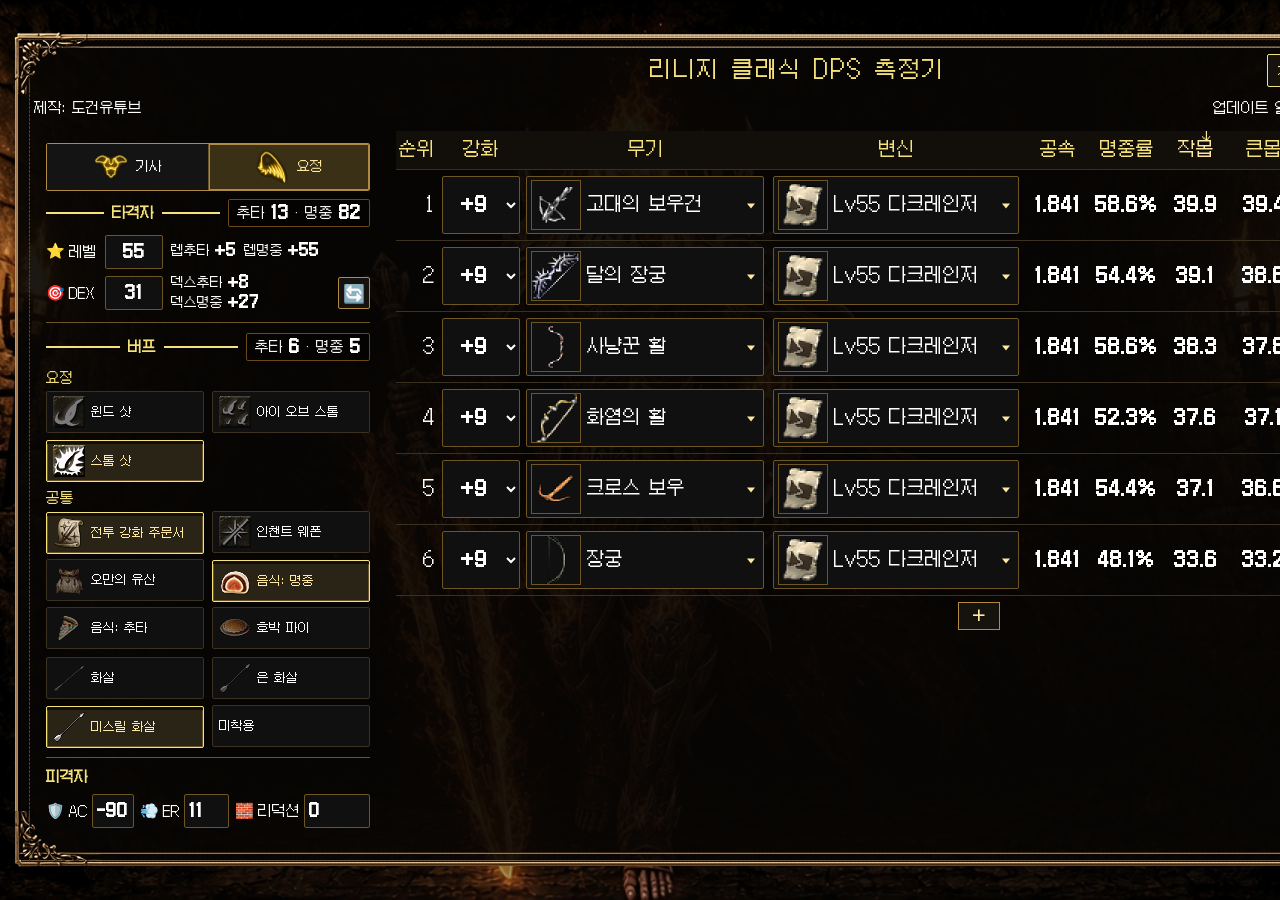
==== index.html @ 87cc8a96 "호박 파이 음식 버프를 추가합니다." ====
<!DOCTYPE html>
<html lang="ko">
<head>
  <meta charset="utf-8">
  <meta name="viewport" content="width=device-width, initial-scale=1">
  <title>리니지 클래식 DPS 측정기</title>
  <style>
/* 글꼴: 갈무리 Galmuri 11 (SIL Open Font License) https://github.com/quiple/galmuri */
@font-face {
  font-family: "LinText";
  src: url("fonts/Galmuri11.woff2") format("woff2");
  font-weight: 400;
  font-style: normal;
  font-display: swap;
}
@font-face {
  font-family: "LinNum";
  src: url("fonts/Galmuri11-Bold.woff2") format("woff2");
  font-weight: 400;
  font-style: normal;
  font-display: swap;
}

:root {
  --bg: #121212;
  --panel: #1b1b1b;
  --panel-2: #242018;
  --line: #b08a3e;
  --line-dim: #6e5524;
  --text: #ffffff;
  --muted: #ffffff;
  --gold: #f6e27a;
  --gold-2: #ffe9a0;
  --num: #ffffff;
  --danger: #e07a72;
  --bar: #e2c15a;
  --stone: #1a1a1a;
  color-scheme: dark;
  font-family: "LinText", sans-serif;
}

* { box-sizing: border-box; }
html, body {
  margin: 0;
  min-height: 100%;
  background: #070605 url("classic-bg.jpg") center / cover no-repeat fixed;
  color: var(--text);
  font-family: "LinText", sans-serif;
  font-size: 14px;
  -webkit-font-smoothing: none;
  -moz-osx-font-smoothing: unset;
  text-rendering: optimizeSpeed;
  overflow-x: auto;
}
body { min-width: 1596px; }
.stage {
  min-height: 100vh;
  min-height: 100dvh;
  display: flex;
  flex-direction: column;
  align-items: center;
  width: 100%;
  min-width: 1596px;
  margin: 0 auto;
  padding: 28px 18px;
  box-sizing: border-box;
}
.window {
  position: relative;
  width: 1560px;
  min-width: 1560px;
  max-width: 1560px;
  flex: none;
  margin: auto;
  background: rgba(8, 6, 4, 0.92);
  border: 0;
  box-shadow: 0 22px 50px rgba(0, 0, 0, 0.55);
}
.frame-edge {
  position: absolute;
  pointer-events: none;
  z-index: 5;
}
.frame-edge.top {
  left: 0;
  right: 0;
  top: -6px;
  height: 16px;
  background: url("[data-uri]") repeat-x left top;
}
.frame-edge.bottom {
  left: 0;
  right: 0;
  bottom: -6px;
  height: 18px;
  background: url("[data-uri]") repeat-x left bottom;
}
.frame-edge.left {
  top: 0;
  bottom: 0;
  left: -6px;
  width: 20px;
  background: url("[data-uri]") repeat-y left top;
}
.frame-edge.right {
  top: 0;
  bottom: 0;
  right: -6px;
  width: 20px;
  background: url("[data-uri]") repeat-y right top;
}
.frame-corner {
  position: absolute;
  pointer-events: none;
  z-index: 6;
  image-rendering: auto;
}
.frame-corner.tl { top: -6px; left: -6px; }
.frame-corner.tr { top: -6px; right: -6px; }
.frame-corner.bl { bottom: -6px; left: -6px; }
.frame-corner.br { bottom: -6px; right: -6px; }
button, input, select {
  font-family: "LinText", sans-serif;
  color: var(--text);
  -webkit-font-smoothing: none;
}
button { cursor: pointer; }
.num, input, .dps-num, .chip b, .bar-val, td.num, select.enchant {
  font-family: "LinNum", sans-serif;
  color: var(--num);
}

header.top {
  display: grid;
  grid-template-columns: 1fr auto 1fr;
  align-items: center;
  gap: 8px 16px;
  padding: 16px 16px 6px;
}
header.top h1 { grid-column: 2; grid-row: 1; margin: 0; font-size: 22px; font-weight: 400; letter-spacing: 0.08em; color: var(--gold); text-align: center; }
.brand { display: contents; }
.credit-row { grid-column: 1 / -1; grid-row: 2; display: flex; justify-content: space-between; align-items: baseline; gap: 16px; flex-wrap: wrap; margin-top: 4px; }
header.top p { margin: 0; color: var(--text); font-size: 14px; }
header.top a.channel { color: inherit; text-decoration: none; }
header.top a.channel:hover { color: var(--gold-2); text-decoration: underline; }
.top-actions { grid-column: 3; grid-row: 1; justify-self: end; display: flex; gap: 8px; flex-wrap: wrap; }

.layout {
  display: grid;
  grid-template-columns: minmax(280px, 348px) minmax(0, 1fr);
  gap: 14px;
  padding: 8px 16px 24px;
  align-items: start;
  width: 100%;
}
main { min-width: 0; }

.panel, .table-wrap {
  background: transparent;
  border: 0;
  border-radius: 0;
  box-shadow: none;
}
.summary {
  background: rgba(0, 0, 0, 0.35);
  border: 1px solid #6a4a16;
  border-radius: 2px;
  box-shadow: none;
  color: #f4f4f4;
}
.panel { padding: 12px 12px 10px; }
.panel.left { position: sticky; top: 12px; max-height: calc(100vh - 24px); overflow: auto; }
.panel.left h2, .right-head h2 { margin: 0 0 8px; font-size: 14px; letter-spacing: 0; color: var(--gold); }
.block-head { display: flex; align-items: center; justify-content: space-between; gap: 8px; margin-bottom: 8px; }
.panel.left .block-head h2 {
  margin: 0;
  flex: 1;
  display: flex;
  align-items: center;
  gap: 8px;
  min-width: 0;
}
.panel.left .block-head h2::before,
.panel.left .block-head h2::after {
  content: "";
  flex: 1;
  height: 2px;
  background: var(--gold);
}
.block-head .summary { margin: 0; padding: 4px 8px; white-space: nowrap; }
.block + .block { margin-top: 10px; padding-top: 10px; border-top: 1px solid var(--line-dim); }

.tabs { display: grid; grid-template-columns: 1fr 1fr; margin-bottom: 8px; border: 1px solid var(--line); border-radius: 2px; overflow: hidden; }
.tabs button { display: flex; align-items: center; justify-content: center; gap: 8px; border: 0; border-radius: 0; background: #141414; padding: 6px 0; color: var(--muted); }
.crest { width: 34px; height: 34px; object-fit: contain; image-rendering: auto; flex: none; pointer-events: none; }
.tabs button + button { border-left: 1px solid var(--line-dim); }
.tabs button.on { background: #3a3016; color: var(--gold-2); box-shadow: inset 0 0 0 1px var(--line); }

.seg { display: flex; gap: 6px; margin-bottom: 10px; }
.seg button, .ghost, .add {
  border: 1px solid var(--line);
  background: #16130e;
  border-radius: 2px;
  padding: 7px 10px;
  color: var(--text);
}
.seg button.on { background: #3a3016; border-color: var(--line); color: var(--gold-2); }
.ghost.small, .add { font-size: 14px; padding: 6px 8px; }
.ghost:hover, .add:hover, .seg button:hover, .tabs button:hover { border-color: var(--gold-2); color: var(--gold-2); }

.grid2 { display: grid; grid-template-columns: minmax(0, 1fr) minmax(0, 1fr); gap: 6px; }
.grid2 > * { min-width: 0; }
.vic-row { display: grid; grid-template-columns: minmax(0, 0.85fr) minmax(0, 0.85fr) minmax(0, 1.3fr); gap: 6px; }
.vic-row > * { min-width: 0; }
.vic-row label.field.inline { gap: 4px; margin-bottom: 0; }
label.field { display: flex; flex-direction: column; gap: 3px; font-size: 14px; color: var(--text); margin-bottom: 6px; }
label.field.inline { flex-direction: row; align-items: center; gap: 6px; margin-bottom: 4px; min-width: 0; }
label.field.inline .field-name, .stat-col .field-name { display: inline-flex; align-items: center; gap: 4px; white-space: nowrap; flex: none; }
label.field.inline input { width: 0; flex: 1; min-width: 0; }
label.field.inline input::placeholder { color: #b7a98a; font-size: 12px; opacity: 1; }
.emo { font-family: "Segoe UI Emoji", "Apple Color Emoji", "Noto Color Emoji", sans-serif; font-size: 15px; line-height: 1; }
.stat-col { display: grid; grid-template-columns: auto minmax(0, 1fr); column-gap: 6px; row-gap: 3px; align-items: center; margin-bottom: 6px; }
.stat-col .substat { grid-column: 2; margin: 0; }
.atk-grid {
  display: grid;
  grid-template-columns: auto auto minmax(0, 1fr);
  column-gap: 8px;
  row-gap: 6px;
  align-items: center;
  margin-bottom: 6px;
}
.atk-grid .field-name { display: inline-flex; align-items: center; gap: 4px; white-space: nowrap; }
.atk-grid .atk-extra { display: none; }
.atk-bonus { display: flex; flex-wrap: wrap; gap: 4px 8px; margin: 0; font-size: 13px; line-height: 1.3; color: var(--text); }
.atk-bonus .num { font-size: 15px; line-height: 1; }
label.field input, .stat-col input, .atk-grid input, select.bare, select.cell {
  background: #101010;
  border: 1px solid var(--line-dim);
  border-radius: 2px;
  padding: 5px 8px;
  width: 100%;
}
label.field input, .stat-col input, .atk-grid input { font-size: 16px; line-height: 1; }
.stat-side { display: flex; align-items: center; justify-content: space-between; gap: 8px; min-width: 0; }
.stat-side .atk-bonus { flex: 1; min-width: 0; }
.stat-toggle {
  width: 32px;
  height: 32px;
  flex: none;
  padding: 0;
  border: 1px solid var(--line);
  background: #16130e;
  border-radius: 2px;
  color: var(--text);
  font-size: 18px;
  line-height: 1;
  cursor: pointer;
}
.stat-toggle:hover { border-color: var(--gold-2); }
body.elf-str #arrows { display: none; }
.atk-grid input {
  width: 58px;
  min-width: 0;
  padding: 5px 4px;
  text-align: center;
  -moz-appearance: textfield;
  appearance: textfield;
}
.atk-grid input::-webkit-outer-spin-button,
.atk-grid input::-webkit-inner-spin-button { -webkit-appearance: none; margin: 0; }
.atk-grid input::placeholder { color: #b7a98a; font-size: 12px; opacity: 1; }
.vic-row label.field input { padding: 5px 4px; -moz-appearance: textfield; appearance: textfield; }
.vic-row label.field input::-webkit-outer-spin-button,
.vic-row label.field input::-webkit-inner-spin-button { -webkit-appearance: none; margin: 0; }
.hint { color: var(--muted); font-size: 14px; margin: -2px 0 6px; }
.substat { margin: -4px 0 8px; font-size: 14px; color: var(--text); }
.substat .num, .summary .num { font-size: 16px; line-height: 1; }
.field-title { line-height: 1.45; }
.field-note { color: var(--muted); }

.mat-list { max-height: 280px; overflow: auto; display: flex; flex-direction: column; gap: 8px; }
.mat-type h3 { margin: 0 0 4px; font-size: 14px; color: var(--gold); font-weight: 400; }
.mat-row { display: grid; grid-template-columns: 1fr 108px; gap: 6px; align-items: center; margin-bottom: 4px; font-size: 14px; }
.mat-row select { background: #101010; border: 1px solid var(--line-dim); color: var(--text); padding: 4px 6px; }
.group { margin-top: 8px; }
#arrows { margin-top: 8px; }
.group h3, #arrows h3 { margin: 0 0 4px; font-size: 14px; color: var(--gold); font-weight: 400; }
.checks, .arrows, .buff-mix { display: grid; grid-template-columns: 1fr 1fr; gap: 6px 8px; align-items: center; }
.skill-btn {
  display: flex;
  align-items: center;
  gap: 6px;
  min-height: 42px;
  padding: 4px 6px;
  border: 1px solid #3a3120;
  border-radius: 2px;
  background: #101010;
  color: #fff;
  text-align: left;
}
.skill-btn svg, .skill-btn img { width: 32px; height: 32px; flex: none; image-rendering: pixelated; opacity: 0.45; }
.skill-btn .skill-name { display: flex; flex-direction: column; justify-content: center; min-width: 0; font-size: 12px; line-height: 1.25; }
.skill-btn .skill-name span { font-size: 12px; line-height: 1.25; white-space: nowrap; }
.skill-btn.on {
  border-color: var(--gold);
  color: var(--gold-2);
  background: #2a2416;
  box-shadow: inset 0 3px 0 #120e08, inset 0 0 0 1px #6e5524;
  transform: translateY(1px);
}
.skill-btn.on svg, .skill-btn.on img { opacity: 1; }
.checks label, .arrows label { display: flex; gap: 5px; align-items: center; font-size: 14px; min-width: 0; color: var(--text); }
input[type="checkbox"], input[type="radio"] { accent-color: #e2c15a; }
.summary {
  margin-top: 8px;
  padding: 6px 8px;
  color: #f4f4f4;
  font-size: 14px;
}
body.class-knight .elf-only { display: none; }
body.class-elf .knight-only { display: none; }

.right-head { display: flex; justify-content: space-between; gap: 12px; align-items: center; margin-bottom: 10px; }
.right-head h2 { margin: 0; }
.right-head p { margin: 2px 0 0; color: var(--muted); font-size: 14px; }

.hero {
  display: flex;
  flex-direction: column;
  gap: 10px;
  padding: 0;
  margin: 0;
  background: none;
  border: 0;
  box-shadow: none;
}
.hero-top { display: flex; justify-content: space-between; align-items: flex-end; gap: 12px; flex-wrap: wrap; }
.hero-id { display: flex; gap: 10px; align-items: center; min-width: 0; }
.weapon-art { width: 64px; height: 64px; object-fit: none; image-rendering: auto; flex: none; background: #101010; border: 1px solid var(--line-dim); box-sizing: content-box; }
.kicker { color: var(--text); font-size: 14px; letter-spacing: 0; }
.hero h3 { margin: 4px 0; font-size: 26px; font-weight: 400; color: var(--gold); }
.hero h3 .num { font-size: 26px; }
.hero .meta { color: var(--muted); font-size: 14px; margin-bottom: 8px; }
.lines { margin: 0; padding-left: 16px; color: var(--text); font-size: 14px; line-height: 1.7; }
.lines .num { font-size: 14px; }
.dps-block { text-align: right; }
.dps-label { color: var(--muted); font-size: 14px; }
.dps-num { font-size: 32px; line-height: 1; font-weight: 400; color: var(--num); }
.dps-unit { font-family: "LinText", sans-serif; font-size: 14px; color: var(--text); margin-left: 4px; }
.chips { display: grid; grid-template-columns: repeat(4, minmax(0, 1fr)); gap: 6px; }
.chip { background: rgba(0, 0, 0, 0.35); border: 1px solid var(--line-dim); border-radius: 2px; padding: 6px 8px; text-align: left; }
.chip b { display: block; font-size: 16px; font-weight: 400; line-height: 1.1; }
.chip span { color: var(--text); font-size: 14px; }
.warn { color: var(--danger); }

.bar-row { display: grid; grid-template-columns: 92px 1fr 56px; gap: 8px; align-items: center; font-size: 14px; color: var(--text); }
.bar-name { overflow: hidden; text-overflow: ellipsis; white-space: nowrap; }
.bar-name .num { font-size: 14px; }
.bar-track { height: 10px; background: #101010; border: 1px solid var(--line-dim); border-radius: 0; overflow: hidden; }
.bar-fill { height: 100%; background: linear-gradient(90deg, #8a6a2e, var(--bar)); }
.bar-val { text-align: right; font-size: 14px; }
.compare-tabs { display: flex; flex-wrap: wrap; gap: 8px; margin: 0 0 10px; }
.compare-tabs button.small { font-size: 16px; padding: 8px 14px; }
.compare-tabs .on { background: #3a3016; color: var(--gold-2); }
.compare-note { margin: 0 0 14px; color: var(--text); font-size: 15px; }
.cmp-list { display: flex; flex-direction: column; gap: 4px; }
.cmp-line, .cmp-head {
  display: grid;
  grid-template-columns: 42px 72px minmax(150px, 240px) 1fr auto;
  gap: 14px;
  align-items: center;
}
.cmp-line { min-height: 78px; margin-bottom: 6px; }
.cmp-weapon { margin: 0 0 18px; padding-bottom: 8px; border-bottom: 1px solid #3a3120; }
.cmp-thumb {
  width: 64px;
  height: 64px;
  box-sizing: content-box;
  object-fit: none;
  image-rendering: auto;
  background: #101010;
  border: 1px solid var(--line);
}
span.cmp-thumb { display: block; }
.cmp-rank { font-size: 26px; color: var(--gold-2); text-align: center; }
.cmp-label { font-size: 20px; color: var(--text); overflow: hidden; text-overflow: ellipsis; white-space: nowrap; }
.cmp-label .num { font-size: 20px; }
.cmp-line .bar-track { height: 26px; }
.cmp-score { font-size: 26px; text-align: right; min-width: 72px; }
.cmp-total { font-size: 16px; white-space: nowrap; }
.cmp-total b { font-size: 24px; font-weight: 400; color: var(--gold-2); }
.cmp-bars { display: flex; flex-direction: column; gap: 8px; padding: 8px 0 0 128px; }
.cmp-bars .bar-row { grid-template-columns: 108px 1fr 64px; font-size: 16px; }
.cmp-bars .bar-name .num, .cmp-bars .bar-val { font-size: 16px; }
.cmp-bars .bar-track { height: 18px; }
.modal-card.wide { width: min(1100px, 100%); }

.modal[hidden] { display: none; }
.modal { position: fixed; inset: 0; z-index: 30; display: grid; place-items: center; padding: 24px; }
.modal-back { position: absolute; inset: 0; background: rgba(0, 0, 0, 0.66); }
.modal-card {
  position: relative;
  width: min(880px, 100%);
  max-height: min(820px, calc(100vh - 48px));
  overflow: auto;
  padding: 14px 16px 16px;
  background: rgba(8, 6, 4, 0.96);
  border: 2px solid #e6c36a;
  border-radius: 0;
  box-shadow:
    0 0 0 1px #2a1c0c,
    0 0 0 6px #120e0a,
    0 0 0 7px #8a6a32,
    0 22px 50px rgba(0, 0, 0, 0.55);
}
.modal-tools { display: flex; justify-content: space-between; align-items: center; gap: 12px; margin-bottom: 10px; }
.modal-tools h2 { margin: 0; font-size: 14px; font-weight: 400; color: var(--gold); }
.modal-x { border: 0; background: transparent; color: var(--text); font-size: 22px; line-height: 1; padding: 0 4px; }
.modal-x:hover { color: var(--gold-2); }
body.modal-open { overflow: hidden; }

.table-wrap { overflow: auto; max-height: calc(100vh - 110px); width: 100%; max-width: 100%; }
table { width: 100%; border-collapse: collapse; font-size: 18px; }
th, td { padding: 6px 3px; border-bottom: 1px solid #3a3120; white-space: nowrap; text-align: right; }
th { position: sticky; top: 0; background: #120e0a; color: var(--gold); font-weight: 400; z-index: 1; }
th button { background: none; border: 0; color: inherit; padding: 0; font-size: 18px; }
th button[data-sort] { position: relative; }
th button.on { color: var(--gold-2); }
th button.on::after {
  content: "↓";
  position: absolute;
  right: 0;
  top: -9px;
  font-size: 14px;
  line-height: 1;
  color: var(--gold-2);
}
th button.on[data-dir="asc"]::after { content: "↑"; }
#sortClearHead { text-align: left; padding-left: 2px; }
th button.sort-clear {
  border: 1px solid var(--line);
  background: #16130e;
  color: var(--text);
  padding: 1px 6px;
  font-size: 16px;
}
th button.sort-clear:hover { border-color: var(--gold-2); color: var(--gold-2); }
.no-enchant { color: var(--muted); }
.add-row td { text-align: center; border-bottom: 0; }
.add-plus {
  width: 42px;
  height: 28px;
  border: 1px solid var(--line);
  background: #16130e;
  color: var(--gold-2);
  font-size: 20px;
  line-height: 1;
  padding: 0;
}
.add-plus:hover { border-color: var(--gold-2); color: var(--gold-2); }
td.left, th.left { text-align: center; }
td.num, .stat-grid .num { font-size: 18px; }
.stat-grid {
  display: grid;
  grid-template-columns: repeat(6, minmax(0, 1fr));
  align-items: center;
  justify-items: center;
  width: 100%;
}
th.stat-band, td.stat-band { width: 408px; padding-left: 0; padding-right: 0; text-align: center; }
.aps-bad { color: var(--danger); font-family: "LinText", sans-serif; }
td .ghost.small { font-size: 18px; }
tr.pick { background: rgba(246, 226, 122, 0.12); }
tr.pick .wpick-btn span { color: var(--gold-2); }
tr:hover { background: rgba(243, 213, 107, 0.06); }
select.cell { max-width: none; color: var(--text); }
select.enchant { width: 78px; height: 58px; color: var(--num); font-size: 18px; padding: 0 4px; text-align: center; text-align-last: center; }
select.weapon { width: 148px; }
select.transform { width: 176px; }
.menu-art {
  width: 48px;
  height: 48px;
  box-sizing: content-box;
  object-fit: contain;
  image-rendering: auto;
  background: #101010;
  border: 1px solid var(--line-dim);
  display: block;
  flex: none;
}
span.menu-art { display: inline-block; }
.wpick-btn {
  display: flex;
  align-items: center;
  gap: 6px;
  width: 238px;
  position: relative;
  background: #101010;
  border: 1px solid var(--line-dim);
  border-radius: 2px;
  color: var(--text);
  font-size: 18px;
  padding: 3px 16px 3px 4px;
  text-align: left;
}
.wpick-btn span { overflow: hidden; text-overflow: ellipsis; white-space: nowrap; }
.wpick-btn.xf { width: 246px; }
.wpick-btn::after {
  content: "";
  position: absolute;
  right: 8px;
  top: 50%;
  border-left: 4px solid transparent;
  border-right: 4px solid transparent;
  border-top: 5px solid var(--gold-2);
  transform: translateY(-30%);
}
.wpick-menu {
  position: fixed;
  z-index: 20;
  overflow: auto;
  background: #101010;
  border: 1px solid var(--line);
  box-shadow: 0 12px 28px rgba(0, 0, 0, 0.55);
}
.wpick-menu.arms {
  display: flex;
  overflow: hidden;
  width: 440px;
  padding: 0;
}
.wpick-menu.arms[hidden] { display: none; }
.wcat {
  width: 112px;
  flex: none;
  min-height: 0;
  overflow: auto;
  border-right: 1px solid var(--line);
  background: #0c0c0c;
}
.wcat-btn {
  display: block;
  width: 100%;
  border: 0;
  background: transparent;
  color: var(--text);
  padding: 12px 10px;
  font-size: 16px;
  text-align: left;
}
.wcat-btn.on, .wcat-btn:hover { background: #3a3016; color: var(--gold-2); }
.wlist { flex: 1; min-width: 0; min-height: 0; overflow: auto; }
.wgroup {
  display: flex;
  align-items: center;
  gap: 8px;
  margin: 8px 8px 2px;
  color: var(--gold-2);
  font-size: 16px;
  letter-spacing: 0;
}
.wgroup::before, .wgroup::after {
  content: "";
  flex: 1;
  height: 2px;
  background: var(--gold);
}
.wopt {
  display: flex;
  align-items: center;
  gap: 8px;
  width: 100%;
  border: 0;
  background: transparent;
  color: var(--text);
  padding: 4px 8px;
  font-size: 18px;
  text-align: left;
}
.wopt.on, .wopt:hover { background: #3a3016; color: var(--gold-2); }
td .x { border: 0; background: transparent; color: var(--muted); padding: 2px 4px; font-size: 22px; }
td .x:hover { color: var(--danger); }
td.num.aps-bad { color: var(--danger); font-family: "LinText", sans-serif; }
.empty { padding: 28px 8px; color: var(--muted); text-align: center; }
footer.note { margin-top: 8px; color: var(--muted); font-size: 14px; }

@media (max-width: 980px) {
  header.top { display: flex; flex-wrap: wrap; align-items: flex-end; justify-content: center; }
  .brand { display: block; flex: 1 1 100%; min-width: 0; }
  header.top h1 { font-size: 18px; letter-spacing: 0; text-align: center; }
  .credit-row { justify-content: center; }
  .top-actions { justify-self: auto; }
  .layout { grid-template-columns: 1fr; }
  .panel.left { position: static; max-height: none; overflow: visible; }
  .table-wrap { max-height: 70vh; }
  .setup-victim { grid-template-columns: 1fr; }
  .setup-choice { grid-template-columns: 1fr; }
}
#openSetup { color: var(--gold-2); border-color: var(--gold); }
.setup-card { width: min(840px, 100%); padding: 18px 22px 20px; }
.setup-heading { display: flex; align-items: baseline; gap: 12px; min-width: 0; }
#setupLead { color: var(--gold); font-size: 22px; }
#setupCount { margin: 0; color: var(--gold-2); font-size: 14px; }
.setup-progress { display: flex; flex-wrap: wrap; gap: 6px; margin: 4px 0 14px; }
.setup-progress span {
  height: 28px;
  display: grid;
  place-items: center;
  padding: 0 8px;
  border: 1px solid #6a4a16;
  color: #f4f4f4;
  font-size: 13px;
  white-space: nowrap;
}
.setup-progress span.done { color: var(--gold); border-color: #8a6a32; background: #1c160e; }
.setup-progress span.on { color: var(--gold-2); border-color: var(--gold); background: #2a2012; }
#setupBody { min-height: 340px; }
#setupBody.is-center {
  display: flex;
  flex-direction: column;
  align-items: center;
  justify-content: center;
  text-align: center;
}
#setupBody.is-center .setup-choice { width: min(100%, 560px); }
#setupBody.is-center .setup-field { justify-content: center; }
.setup-help { margin: 0 0 14px; color: #f4f4f4; font-size: 15px; line-height: 1.7; }
.setup-live {
  margin: 14px 0 0;
  padding: 10px 12px;
  border: 1px solid #6a4a16;
  background: #120e0a;
  color: #f4f4f4;
  font-size: 15px;
  line-height: 1.6;
}
.setup-choice { display: grid; grid-template-columns: 1fr 1fr; gap: 12px; }
.setup-choice button {
  display: flex;
  align-items: center;
  justify-content: center;
  gap: 12px;
  min-height: 96px;
  border: 1px solid var(--line);
  background: #141414;
  color: #f4f4f4;
  padding: 16px 0;
  font-size: 20px;
}
.setup-choice .crest { width: 52px; height: 52px; }
.setup-choice button.on { color: var(--gold-2); background: #2a2012; border-color: var(--gold); }
.setup-field { display: flex; align-items: center; gap: 12px; margin: 0; color: #f4f4f4; font-size: 16px; }
.setup-field input {
  width: 108px;
  text-align: center;
  background: #101010;
  border: 1px solid var(--line-dim);
  color: #fff;
  font-size: 22px;
  padding: 8px 6px;
  -moz-appearance: textfield;
}
.setup-field input::-webkit-outer-spin-button,
.setup-field input::-webkit-inner-spin-button { -webkit-appearance: none; margin: 0; }
.setup-victim { display: grid; grid-template-columns: repeat(3, minmax(0, 1fr)); gap: 12px; }
.setup-victim .setup-field { flex-direction: column; align-items: stretch; gap: 6px; }
.setup-victim .setup-field input { width: 100%; }
.setup-steps { margin: 14px 0 0; padding: 0; list-style: none; }
.setup-steps li {
  display: grid;
  grid-template-columns: 28px 1fr;
  gap: 10px;
  align-items: start;
  margin: 0 0 10px;
  color: #f4f4f4;
  font-size: 15px;
  line-height: 1.6;
}
.setup-steps b {
  width: 28px;
  height: 28px;
  display: grid;
  place-items: center;
  border: 1px solid var(--line);
  color: var(--gold-2);
  font-weight: 400;
  font-size: 13px;
}
.setup-shot { display: block; width: min(100%, 720px); height: auto; margin: 0 auto; border: 1px solid #6a4a16; }
.setup-nav { display: flex; justify-content: space-between; gap: 8px; margin-top: 18px; }
.setup-nav button { min-width: 108px; padding: 8px 16px; font-size: 16px; }
.setup-nav button:disabled { opacity: 0.35; }
#setupNext { color: var(--gold-2); border-color: var(--gold); }
#setupBody .skill-btn { min-height: 64px; padding: 6px 10px; gap: 10px; }
#setupBody .skill-btn svg, #setupBody .skill-btn img { width: 52px; height: 52px; }
#setupBody .buff-mix { margin-top: 0; }
#setupBody .buff-mix + .buff-mix { margin-top: 8px; }
#setupBody h3 { margin: 12px 0 4px; color: var(--gold); font-size: 14px; font-weight: 400; }
.panel.left::-webkit-scrollbar, .table-wrap::-webkit-scrollbar { width: 12px; height: 12px; }
.panel.left::-webkit-scrollbar-track, .table-wrap::-webkit-scrollbar-track { background: #14110c; }
.panel.left::-webkit-scrollbar-thumb, .table-wrap::-webkit-scrollbar-thumb { background: linear-gradient(#e6c56a, #8a6428); border: 1px solid #3a2c12; }

  </style>
</head>
<body>
  <div class="stage">
  <div class="window">
  <div class="frame-edge top"></div>
  <div class="frame-edge bottom"></div>
  <div class="frame-edge left"></div>
  <div class="frame-edge right"></div>
  <img class="frame-corner tl" alt="" src="[data-uri]">
  <img class="frame-corner tr" alt="" src="[data-uri]">
  <img class="frame-corner bl" alt="" src="[data-uri]">
  <img class="frame-corner br" alt="" src="[data-uri]">
  <header class="top">
    <div class="brand">
      <h1>리니지 클래식 DPS 측정기</h1>
      <div class="credit-row">
        <p>제작: <a class="channel" href="https://www.youtube.com/user/linkstyle84" target="_blank" rel="noopener">도건유튜브</a></p>
        <p class="updated">업데이트 일시: 2026년 11월 2일 03:45 (버전: 3.31v)</p>
      </div>
    </div>
    <div class="top-actions">
      <button type="button" class="ghost" id="openSetup">처음 설정 하기</button>
      <button type="button" class="ghost" id="openCompare">무기비교</button>
      <button type="button" class="ghost" id="resetList">목록 초기화</button>
    </div>
  </header>
  <div class="layout">
    <aside class="panel left">
      <div class="tabs">
        <button type="button" id="btnKnight"><img class="crest" alt="" src="[data-uri]">기사</button>
        <button type="button" id="btnElf"><img class="crest" alt="" src="[data-uri]">요정</button>
      </div>
      <section class="block">
        <div class="block-head">
          <h2>타격자</h2>
          <div class="summary" id="baseSummary"></div>
        </div>
        <div class="atk-grid">
          <label class="field-name" for="level"><span class="emo" aria-hidden="true">⭐</span>레벨</label>
          <input id="level" type="number" min="1" max="99" step="1">
          <p class="atk-bonus" id="levelBonus">렙추타 +0 렙명중 +0</p>
          <label class="field-name" for="stat"><span class="emo" id="statEmoji" aria-hidden="true">💪</span><span id="statLabel">STR</span></label>
          <input id="stat" type="number" min="1" max="50" step="1">
          <div class="stat-side">
            <p class="atk-bonus" id="statBonus">힘추타 +0 힘명중 +0</p>
            <button type="button" id="statToggle" class="stat-toggle" hidden aria-label="힘과 덱스 전환">🔄</button>
          </div>
          <label class="field-name atk-extra" for="extraDmg">추가 추타</label>
          <input class="atk-extra" id="extraDmg" type="number" step="1" placeholder="추타">
          <span class="atk-extra"></span>
        </div>
      </section>
      <section class="block">
        <div class="block-head">
          <h2>버프</h2>
          <div class="summary" id="atkSummary"></div>
        </div>
        <div id="buffs"></div>
        <div class="elf-only" id="arrows"></div>
      </section>
      <section class="block">
        <h2>피격자</h2>
        <div class="vic-row">
          <label class="field inline"><span class="field-name"><span class="emo" aria-hidden="true">🛡️</span>AC</span><input id="ac" type="number" step="1"></label>
          <label class="field inline"><span class="field-name"><span class="emo" aria-hidden="true">💨</span>ER</span><input id="er" type="number" step="1"></label>
          <label class="field inline"><span class="field-name"><span class="emo" aria-hidden="true">🧱</span>리덕션</span><input id="extraDr" type="number" step="1"></label>
        </div>
      </section>
    </aside>
    <main>
      <div class="table-wrap">
        <table>
          <thead>
            <tr>
              <th>순위</th>
              <th class="left">강화</th>
              <th class="left grow">무기</th>
              <th class="left grow">변신</th>
              <th class="stat-band" colspan="6"><div class="stat-grid"><span>공속</span><span>명중률</span><button type="button" data-sort="dpsSmall" data-label="작몹">작몹</button><button type="button" data-sort="dpsLarge" data-label="큰몹">큰몹</button><button type="button" data-sort="dpsUndeadSmall" data-label="언데드S">언데드S</button><button type="button" data-sort="dpsUndeadLarge" data-label="언데드L">언데드L</button></div></th>
              <th id="sortClearHead"></th>
              <th></th>
            </tr>
          </thead>
          <tbody id="weaponBody"></tbody>
        </table>
      </div>
    </main>
  </div>
  </div>
  </div>
  <div class="modal" id="modal" hidden>
    <div class="modal-back" data-close="1"></div>
    <div class="modal-card" role="dialog" aria-modal="true" aria-labelledby="modalTitle">
      <div class="modal-tools">
        <h2 id="modalTitle"></h2>
        <button type="button" class="modal-x" data-close="1" aria-label="닫기">×</button>
      </div>
      <div id="modalBody"></div>
    </div>
  </div>
  <div class="modal" id="setup" hidden>
    <div class="modal-back" data-setup-close="1"></div>
    <div class="modal-card setup-card" role="dialog" aria-modal="true" aria-labelledby="setupLead">
      <div class="modal-tools">
        <div class="setup-heading">
          <h2 id="setupLead">처음 설정</h2>
          <p id="setupCount">1 / 8</p>
        </div>
        <button type="button" class="modal-x" data-setup-close="1" aria-label="닫기">×</button>
      </div>
      <div class="setup-progress" id="setupDots"></div>
      <div id="setupBody"></div>
      <div class="setup-nav">
        <button type="button" class="ghost" id="setupPrev">이전</button>
        <button type="button" class="ghost" id="setupNext">다음</button>
      </div>
    </div>
  </div>
  <script>
const DB = {"generated":"2026-11-01","weapons":{"6 메일 브레이커":{"key":"6 메일 브레이커","enchant":6,"name":"메일 브레이커","type":"한손검","small":4,"flat":0,"acc":10,"spell":0,"large":5,"undead":10,"sp":0,"dex":0,"material":"오리하루콘","noEnchant":false},"7 메일 브레이커":{"key":"7 메일 브레이커","enchant":7,"name":"메일 브레이커","type":"한손검","small":4,"flat":0,"acc":10,"spell":0,"large":5,"undead":10,"sp":0,"dex":0,"material":"오리하루콘","noEnchant":false},"8 메일 브레이커":{"key":"8 메일 브레이커","enchant":8,"name":"메일 브레이커","type":"한손검","small":4,"flat":0,"acc":10,"spell":0,"large":5,"undead":10,"sp":0,"dex":0,"material":"오리하루콘","noEnchant":false},"9 메일 브레이커":{"key":"9 메일 브레이커","enchant":9,"name":"메일 브레이커","type":"한손검","small":4,"flat":0,"acc":10,"spell":0,"large":5,"undead":10,"sp":0,"dex":0,"material":"오리하루콘","noEnchant":false},"10 메일 브레이커":{"key":"10 메일 브레이커","enchant":10,"name":"메일 브레이커","type":"한손검","small":4,"flat":0,"acc":10,"spell":0,"large":5,"undead":10,"sp":0,"dex":0,"material":"오리하루콘","noEnchant":false},"11 메일 브레이커":{"key":"11 메일 브레이커","enchant":11,"name":"메일 브레이커","type":"한손검","small":4,"flat":0,"acc":10,"spell":0,"large":5,"undead":10,"sp":0,"dex":0,"material":"오리하루콘","noEnchant":false},"6 다마스커스":{"key":"6 다마스커스","enchant":6,"name":"다마스커스","type":"한손검","small":10,"flat":0,"acc":0,"spell":0,"large":11,"undead":0,"sp":0,"dex":0,"material":"철","noEnchant":false},"7 다마스커스":{"key":"7 다마스커스","enchant":7,"name":"다마스커스","type":"한손검","small":10,"flat":0,"acc":0,"spell":0,"large":11,"undead":0,"sp":0,"dex":0,"material":"철","noEnchant":false},"8 다마스커스":{"key":"8 다마스커스","enchant":8,"name":"다마스커스","type":"한손검","small":10,"flat":0,"acc":0,"spell":0,"large":11,"undead":0,"sp":0,"dex":0,"material":"철","noEnchant":false},"9 다마스커스":{"key":"9 다마스커스","enchant":9,"name":"다마스커스","type":"한손검","small":10,"flat":0,"acc":0,"spell":0,"large":11,"undead":0,"sp":0,"dex":0,"material":"철","noEnchant":false},"10 다마스커스":{"key":"10 다마스커스","enchant":10,"name":"다마스커스","type":"한손검","small":10,"flat":0,"acc":0,"spell":0,"large":11,"undead":0,"sp":0,"dex":0,"material":"철","noEnchant":false},"11 다마스커스":{"key":"11 다마스커스","enchant":11,"name":"다마스커스","type":"한손검","small":10,"flat":0,"acc":0,"spell":0,"large":11,"undead":0,"sp":0,"dex":0,"material":"철","noEnchant":false},"6 데스블레이드":{"key":"6 데스블레이드","enchant":6,"name":"데스블레이드","type":"한손검","small":16,"flat":0,"acc":0,"spell":0,"large":10,"undead":10,"sp":0,"dex":0,"material":"은","noEnchant":false},"7 데스블레이드":{"key":"7 데스블레이드","enchant":7,"name":"데스블레이드","type":"한손검","small":16,"flat":0,"acc":0,"spell":0,"large":10,"undead":10,"sp":0,"dex":0,"material":"은","noEnchant":false},"8 데스블레이드":{"key":"8 데스블레이드","enchant":8,"name":"데스블레이드","type":"한손검","small":16,"flat":0,"acc":0,"spell":0,"large":10,"undead":10,"sp":0,"dex":0,"material":"은","noEnchant":false},"9 데스블레이드":{"key":"9 데스블레이드","enchant":9,"name":"데스블레이드","type":"한손검","small":16,"flat":0,"acc":0,"spell":0,"large":10,"undead":10,"sp":0,"dex":0,"material":"은","noEnchant":false},"10 데스블레이드":{"key":"10 데스블레이드","enchant":10,"name":"데스블레이드","type":"한손검","small":16,"flat":0,"acc":0,"spell":0,"large":10,"undead":10,"sp":0,"dex":0,"material":"은","noEnchant":false},"11 데스블레이드":{"key":"11 데스블레이드","enchant":11,"name":"데스블레이드","type":"한손검","small":16,"flat":0,"acc":0,"spell":0,"large":10,"undead":10,"sp":0,"dex":0,"material":"은","noEnchant":false},"6 레이피어":{"key":"6 레이피어","enchant":6,"name":"레이피어","type":"한손검","small":11,"flat":0,"acc":0,"spell":0,"large":6,"undead":10,"sp":0,"dex":0,"material":"오리하루콘","noEnchant":false},"7 레이피어":{"key":"7 레이피어","enchant":7,"name":"레이피어","type":"한손검","small":11,"flat":0,"acc":0,"spell":0,"large":6,"undead":10,"sp":0,"dex":0,"material":"오리하루콘","noEnchant":false},"8 레이피어":{"key":"8 레이피어","enchant":8,"name":"레이피어","type":"한손검","small":11,"flat":0,"acc":0,"spell":0,"large":6,"undead":10,"sp":0,"dex":0,"material":"오리하루콘","noEnchant":false},"9 레이피어":{"key":"9 레이피어","enchant":9,"name":"레이피어","type":"한손검","small":11,"flat":0,"acc":0,"spell":0,"large":6,"undead":10,"sp":0,"dex":0,"material":"오리하루콘","noEnchant":false},"10 레이피어":{"key":"10 레이피어","enchant":10,"name":"레이피어","type":"한손검","small":11,"flat":0,"acc":0,"spell":0,"large":6,"undead":10,"sp":0,"dex":0,"material":"오리하루콘","noEnchant":false},"11 레이피어":{"key":"11 레이피어","enchant":11,"name":"레이피어","type":"한손검","small":11,"flat":0,"acc":0,"spell":0,"large":6,"undead":10,"sp":0,"dex":0,"material":"오리하루콘","noEnchant":false},"6 뇌신검":{"key":"6 뇌신검","enchant":6,"name":"뇌신검","type":"한손검","small":13,"flat":1,"acc":1,"spell":0.5,"large":11,"undead":0,"sp":0,"dex":0,"material":"철","noEnchant":false},"7 뇌신검":{"key":"7 뇌신검","enchant":7,"name":"뇌신검","type":"한손검","small":13,"flat":1,"acc":1,"spell":0.5,"large":11,"undead":0,"sp":0,"dex":0,"material":"철","noEnchant":false},"8 뇌신검":{"key":"8 뇌신검","enchant":8,"name":"뇌신검","type":"한손검","small":13,"flat":1,"acc":1,"spell":0.5,"large":11,"undead":0,"sp":0,"dex":0,"material":"철","noEnchant":false},"9 뇌신검":{"key":"9 뇌신검","enchant":9,"name":"뇌신검","type":"한손검","small":13,"flat":1,"acc":1,"spell":0.5,"large":11,"undead":0,"sp":0,"dex":0,"material":"철","noEnchant":false},"10 뇌신검":{"key":"10 뇌신검","enchant":10,"name":"뇌신검","type":"한손검","small":13,"flat":1,"acc":1,"spell":0.5,"large":11,"undead":0,"sp":0,"dex":0,"material":"철","noEnchant":false},"11 뇌신검":{"key":"11 뇌신검","enchant":11,"name":"뇌신검","type":"한손검","small":13,"flat":1,"acc":1,"spell":0.5,"large":11,"undead":0,"sp":0,"dex":0,"material":"철","noEnchant":false},"6 싸울아비 장검":{"key":"6 싸울아비 장검","enchant":6,"name":"싸울아비 장검","type":"한손검","small":16,"flat":0,"acc":5,"spell":0,"large":10,"undead":0,"sp":0,"dex":0,"material":"금속","noEnchant":false},"7 싸울아비 장검":{"key":"7 싸울아비 장검","enchant":7,"name":"싸울아비 장검","type":"한손검","small":16,"flat":0,"acc":5,"spell":0,"large":10,"undead":0,"sp":0,"dex":0,"material":"금속","noEnchant":false},"8 싸울아비 장검":{"key":"8 싸울아비 장검","enchant":8,"name":"싸울아비 장검","type":"한손검","small":16,"flat":0,"acc":5,"spell":0,"large":10,"undead":0,"sp":0,"dex":0,"material":"금속","noEnchant":false},"9 싸울아비 장검":{"key":"9 싸울아비 장검","enchant":9,"name":"싸울아비 장검","type":"한손검","small":16,"flat":0,"acc":5,"spell":0,"large":10,"undead":0,"sp":0,"dex":0,"material":"금속","noEnchant":false},"10 싸울아비 장검":{"key":"10 싸울아비 장검","enchant":10,"name":"싸울아비 장검","type":"한손검","small":16,"flat":0,"acc":5,"spell":0,"large":10,"undead":0,"sp":0,"dex":0,"material":"금속","noEnchant":false},"11 싸울아비 장검":{"key":"11 싸울아비 장검","enchant":11,"name":"싸울아비 장검","type":"한손검","small":16,"flat":0,"acc":5,"spell":0,"large":10,"undead":0,"sp":0,"dex":0,"material":"금속","noEnchant":false},"6 일본도":{"key":"6 일본도","enchant":6,"name":"일본도","type":"한손검","small":10,"flat":0,"acc":1,"spell":0,"large":12,"undead":0,"sp":0,"dex":0,"material":"철","noEnchant":false},"7 일본도":{"key":"7 일본도","enchant":7,"name":"일본도","type":"한손검","small":10,"flat":0,"acc":1,"spell":0,"large":12,"undead":0,"sp":0,"dex":0,"material":"철","noEnchant":false},"8 일본도":{"key":"8 일본도","enchant":8,"name":"일본도","type":"한손검","small":10,"flat":0,"acc":1,"spell":0,"large":12,"undead":0,"sp":0,"dex":0,"material":"철","noEnchant":false},"9 일본도":{"key":"9 일본도","enchant":9,"name":"일본도","type":"한손검","small":10,"flat":0,"acc":1,"spell":0,"large":12,"undead":0,"sp":0,"dex":0,"material":"철","noEnchant":false},"10 일본도":{"key":"10 일본도","enchant":10,"name":"일본도","type":"한손검","small":10,"flat":0,"acc":1,"spell":0,"large":12,"undead":0,"sp":0,"dex":0,"material":"철","noEnchant":false},"11 일본도":{"key":"11 일본도","enchant":11,"name":"일본도","type":"한손검","small":10,"flat":0,"acc":1,"spell":0,"large":12,"undead":0,"sp":0,"dex":0,"material":"철","noEnchant":false},"6 은장검":{"key":"6 은장검","enchant":6,"name":"은장검","type":"한손검","small":8,"flat":0,"acc":0,"spell":0,"large":12,"undead":10,"sp":0,"dex":0,"material":"은","noEnchant":false},"7 은장검":{"key":"7 은장검","enchant":7,"name":"은장검","type":"한손검","small":8,"flat":0,"acc":0,"spell":0,"large":12,"undead":10,"sp":0,"dex":0,"material":"은","noEnchant":false},"8 은장검":{"key":"8 은장검","enchant":8,"name":"은장검","type":"한손검","small":8,"flat":0,"acc":0,"spell":0,"large":12,"undead":10,"sp":0,"dex":0,"material":"은","noEnchant":false},"9 은장검":{"key":"9 은장검","enchant":9,"name":"은장검","type":"한손검","small":8,"flat":0,"acc":0,"spell":0,"large":12,"undead":10,"sp":0,"dex":0,"material":"은","noEnchant":false},"10 은장검":{"key":"10 은장검","enchant":10,"name":"은장검","type":"한손검","small":8,"flat":0,"acc":0,"spell":0,"large":12,"undead":10,"sp":0,"dex":0,"material":"은","noEnchant":false},"11 은장검":{"key":"11 은장검","enchant":11,"name":"은장검","type":"한손검","small":8,"flat":0,"acc":0,"spell":0,"large":12,"undead":10,"sp":0,"dex":0,"material":"은","noEnchant":false},"6 샴쉬르":{"key":"6 샴쉬르","enchant":6,"name":"샴쉬르","type":"한손검","small":11,"flat":0,"acc":1,"spell":0,"large":6,"undead":10,"sp":0,"dex":0,"material":"오리하루콘","noEnchant":false},"7 샴쉬르":{"key":"7 샴쉬르","enchant":7,"name":"샴쉬르","type":"한손검","small":11,"flat":0,"acc":1,"spell":0,"large":6,"undead":10,"sp":0,"dex":0,"material":"오리하루콘","noEnchant":false},"8 샴쉬르":{"key":"8 샴쉬르","enchant":8,"name":"샴쉬르","type":"한손검","small":11,"flat":0,"acc":1,"spell":0,"large":6,"undead":10,"sp":0,"dex":0,"material":"오리하루콘","noEnchant":false},"9 샴쉬르":{"key":"9 샴쉬르","enchant":9,"name":"샴쉬르","type":"한손검","small":11,"flat":0,"acc":1,"spell":0,"large":6,"undead":10,"sp":0,"dex":0,"material":"오리하루콘","noEnchant":false},"10 샴쉬르":{"key":"10 샴쉬르","enchant":10,"name":"샴쉬르","type":"한손검","small":11,"flat":0,"acc":1,"spell":0,"large":6,"undead":10,"sp":0,"dex":0,"material":"오리하루콘","noEnchant":false},"11 샴쉬르":{"key":"11 샴쉬르","enchant":11,"name":"샴쉬르","type":"한손검","small":11,"flat":0,"acc":1,"spell":0,"large":6,"undead":10,"sp":0,"dex":0,"material":"오리하루콘","noEnchant":false},"6 커트라스":{"key":"6 커트라스","enchant":6,"name":"커트라스","type":"한손검","small":10,"flat":0,"acc":1,"spell":0,"large":12,"undead":0,"sp":0,"dex":0,"material":"철","noEnchant":false},"7 커트라스":{"key":"7 커트라스","enchant":7,"name":"커트라스","type":"한손검","small":10,"flat":0,"acc":1,"spell":0,"large":12,"undead":0,"sp":0,"dex":0,"material":"철","noEnchant":false},"8 커트라스":{"key":"8 커트라스","enchant":8,"name":"커트라스","type":"한손검","small":10,"flat":0,"acc":1,"spell":0,"large":12,"undead":0,"sp":0,"dex":0,"material":"철","noEnchant":false},"9 커트라스":{"key":"9 커트라스","enchant":9,"name":"커트라스","type":"한손검","small":10,"flat":0,"acc":1,"spell":0,"large":12,"undead":0,"sp":0,"dex":0,"material":"철","noEnchant":false},"10 커트라스":{"key":"10 커트라스","enchant":10,"name":"커트라스","type":"한손검","small":10,"flat":0,"acc":1,"spell":0,"large":12,"undead":0,"sp":0,"dex":0,"material":"철","noEnchant":false},"11 커트라스":{"key":"11 커트라스","enchant":11,"name":"커트라스","type":"한손검","small":10,"flat":0,"acc":1,"spell":0,"large":12,"undead":0,"sp":0,"dex":0,"material":"철","noEnchant":false},"6 혹한의 창":{"key":"6 혹한의 창","enchant":6,"name":"혹한의 창","type":"창","small":15,"flat":1,"acc":0,"spell":0.5,"large":11,"undead":0,"sp":0,"dex":0,"material":"철","noEnchant":false},"7 혹한의 창":{"key":"7 혹한의 창","enchant":7,"name":"혹한의 창","type":"창","small":15,"flat":1,"acc":0,"spell":0.5,"large":11,"undead":0,"sp":0,"dex":0,"material":"철","noEnchant":false},"8 혹한의 창":{"key":"8 혹한의 창","enchant":8,"name":"혹한의 창","type":"창","small":15,"flat":1,"acc":0,"spell":0.5,"large":11,"undead":0,"sp":0,"dex":0,"material":"철","noEnchant":false},"9 혹한의 창":{"key":"9 혹한의 창","enchant":9,"name":"혹한의 창","type":"창","small":15,"flat":1,"acc":0,"spell":0.5,"large":11,"undead":0,"sp":0,"dex":0,"material":"철","noEnchant":false},"10 혹한의 창":{"key":"10 혹한의 창","enchant":10,"name":"혹한의 창","type":"창","small":15,"flat":1,"acc":0,"spell":0.5,"large":11,"undead":0,"sp":0,"dex":0,"material":"철","noEnchant":false},"11 혹한의 창":{"key":"11 혹한의 창","enchant":11,"name":"혹한의 창","type":"창","small":15,"flat":1,"acc":0,"spell":0.5,"large":11,"undead":0,"sp":0,"dex":0,"material":"철","noEnchant":false},"6 크림슨 랜스":{"key":"6 크림슨 랜스","enchant":6,"name":"크림슨 랜스","type":"창","small":15,"flat":0,"acc":1,"spell":0,"large":15,"undead":10,"sp":0,"dex":0,"material":"미스릴","noEnchant":false},"7 크림슨 랜스":{"key":"7 크림슨 랜스","enchant":7,"name":"크림슨 랜스","type":"창","small":15,"flat":0,"acc":1,"spell":0,"large":15,"undead":10,"sp":0,"dex":0,"material":"미스릴","noEnchant":false},"8 크림슨 랜스":{"key":"8 크림슨 랜스","enchant":8,"name":"크림슨 랜스","type":"창","small":15,"flat":0,"acc":1,"spell":0,"large":15,"undead":10,"sp":0,"dex":0,"material":"미스릴","noEnchant":false},"9 크림슨 랜스":{"key":"9 크림슨 랜스","enchant":9,"name":"크림슨 랜스","type":"창","small":15,"flat":0,"acc":1,"spell":0,"large":15,"undead":10,"sp":0,"dex":0,"material":"미스릴","noEnchant":false},"10 크림슨 랜스":{"key":"10 크림슨 랜스","enchant":10,"name":"크림슨 랜스","type":"창","small":15,"flat":0,"acc":1,"spell":0,"large":15,"undead":10,"sp":0,"dex":0,"material":"미스릴","noEnchant":false},"11 크림슨 랜스":{"key":"11 크림슨 랜스","enchant":11,"name":"크림슨 랜스","type":"창","small":15,"flat":0,"acc":1,"spell":0,"large":15,"undead":10,"sp":0,"dex":0,"material":"미스릴","noEnchant":false},"6 요정족 창":{"key":"6 요정족 창","enchant":6,"name":"요정족 창","type":"창","small":7,"flat":0,"acc":0,"spell":0,"large":8,"undead":10,"sp":0,"dex":0,"material":"미스릴","noEnchant":false},"7 요정족 창":{"key":"7 요정족 창","enchant":7,"name":"요정족 창","type":"창","small":7,"flat":0,"acc":0,"spell":0,"large":8,"undead":10,"sp":0,"dex":0,"material":"미스릴","noEnchant":false},"8 요정족 창":{"key":"8 요정족 창","enchant":8,"name":"요정족 창","type":"창","small":7,"flat":0,"acc":0,"spell":0,"large":8,"undead":10,"sp":0,"dex":0,"material":"미스릴","noEnchant":false},"9 요정족 창":{"key":"9 요정족 창","enchant":9,"name":"요정족 창","type":"창","small":7,"flat":0,"acc":0,"spell":0,"large":8,"undead":10,"sp":0,"dex":0,"material":"미스릴","noEnchant":false},"10 요정족 창":{"key":"10 요정족 창","enchant":10,"name":"요정족 창","type":"창","small":7,"flat":0,"acc":0,"spell":0,"large":8,"undead":10,"sp":0,"dex":0,"material":"미스릴","noEnchant":false},"11 요정족 창":{"key":"11 요정족 창","enchant":11,"name":"요정족 창","type":"창","small":7,"flat":0,"acc":0,"spell":0,"large":8,"undead":10,"sp":0,"dex":0,"material":"미스릴","noEnchant":false},"6 오리하루콘 도금 뿔":{"key":"6 오리하루콘 도금 뿔","enchant":6,"name":"오리하루콘 도금 뿔","type":"창","small":7,"flat":0,"acc":0,"spell":0,"large":8,"undead":10,"sp":0,"dex":0,"material":"오리하루콘","noEnchant":false},"7 오리하루콘 도금 뿔":{"key":"7 오리하루콘 도금 뿔","enchant":7,"name":"오리하루콘 도금 뿔","type":"창","small":7,"flat":0,"acc":0,"spell":0,"large":8,"undead":10,"sp":0,"dex":0,"material":"오리하루콘","noEnchant":false},"8 오리하루콘 도금 뿔":{"key":"8 오리하루콘 도금 뿔","enchant":8,"name":"오리하루콘 도금 뿔","type":"창","small":7,"flat":0,"acc":0,"spell":0,"large":8,"undead":10,"sp":0,"dex":0,"material":"오리하루콘","noEnchant":false},"9 오리하루콘 도금 뿔":{"key":"9 오리하루콘 도금 뿔","enchant":9,"name":"오리하루콘 도금 뿔","type":"창","small":7,"flat":0,"acc":0,"spell":0,"large":8,"undead":10,"sp":0,"dex":0,"material":"오리하루콘","noEnchant":false},"10 오리하루콘 도금 뿔":{"key":"10 오리하루콘 도금 뿔","enchant":10,"name":"오리하루콘 도금 뿔","type":"창","small":7,"flat":0,"acc":0,"spell":0,"large":8,"undead":10,"sp":0,"dex":0,"material":"오리하루콘","noEnchant":false},"11 오리하루콘 도금 뿔":{"key":"11 오리하루콘 도금 뿔","enchant":11,"name":"오리하루콘 도금 뿔","type":"창","small":7,"flat":0,"acc":0,"spell":0,"large":8,"undead":10,"sp":0,"dex":0,"material":"오리하루콘","noEnchant":false},"0 고대의 검":{"key":"0 고대의 검","enchant":0,"name":"고대의 검","type":"한손검","small":40,"flat":0,"acc":9,"spell":0,"large":20,"undead":0,"sp":0,"dex":0,"material":"철","noEnchant":true},"6 활":{"key":"6 활","enchant":6,"name":"활","type":"활","small":2,"flat":0,"acc":0,"spell":0,"large":2,"undead":0,"sp":0,"dex":0,"material":"나무","noEnchant":false},"7 활":{"key":"7 활","enchant":7,"name":"활","type":"활","small":2,"flat":0,"acc":0,"spell":0,"large":2,"undead":0,"sp":0,"dex":0,"material":"나무","noEnchant":false},"8 활":{"key":"8 활","enchant":8,"name":"활","type":"활","small":2,"flat":0,"acc":0,"spell":0,"large":2,"undead":0,"sp":0,"dex":0,"material":"나무","noEnchant":false},"9 활":{"key":"9 활","enchant":9,"name":"활","type":"활","small":2,"flat":0,"acc":0,"spell":0,"large":2,"undead":0,"sp":0,"dex":0,"material":"나무","noEnchant":false},"10 활":{"key":"10 활","enchant":10,"name":"활","type":"활","small":2,"flat":0,"acc":0,"spell":0,"large":2,"undead":0,"sp":0,"dex":0,"material":"나무","noEnchant":false},"11 활":{"key":"11 활","enchant":11,"name":"활","type":"활","small":2,"flat":0,"acc":0,"spell":0,"large":2,"undead":0,"sp":0,"dex":0,"material":"나무","noEnchant":false},"6 요정족 활":{"key":"6 요정족 활","enchant":6,"name":"요정족 활","type":"활","small":2,"flat":1,"acc":0,"spell":0,"large":2,"undead":0,"sp":0,"dex":0,"material":"나무","noEnchant":false},"7 요정족 활":{"key":"7 요정족 활","enchant":7,"name":"요정족 활","type":"활","small":2,"flat":1,"acc":0,"spell":0,"large":2,"undead":0,"sp":0,"dex":0,"material":"나무","noEnchant":false},"8 요정족 활":{"key":"8 요정족 활","enchant":8,"name":"요정족 활","type":"활","small":2,"flat":1,"acc":0,"spell":0,"large":2,"undead":0,"sp":0,"dex":0,"material":"나무","noEnchant":false},"9 요정족 활":{"key":"9 요정족 활","enchant":9,"name":"요정족 활","type":"활","small":2,"flat":1,"acc":0,"spell":0,"large":2,"undead":0,"sp":0,"dex":0,"material":"나무","noEnchant":false},"10 요정족 활":{"key":"10 요정족 활","enchant":10,"name":"요정족 활","type":"활","small":2,"flat":1,"acc":0,"spell":0,"large":2,"undead":0,"sp":0,"dex":0,"material":"나무","noEnchant":false},"11 요정족 활":{"key":"11 요정족 활","enchant":11,"name":"요정족 활","type":"활","small":2,"flat":1,"acc":0,"spell":0,"large":2,"undead":0,"sp":0,"dex":0,"material":"나무","noEnchant":false},"6 오크족 활":{"key":"6 오크족 활","enchant":6,"name":"오크족 활","type":"활","small":2,"flat":0,"acc":0,"spell":0,"large":2,"undead":0,"sp":0,"dex":0,"material":"나무","noEnchant":false},"7 오크족 활":{"key":"7 오크족 활","enchant":7,"name":"오크족 활","type":"활","small":2,"flat":0,"acc":0,"spell":0,"large":2,"undead":0,"sp":0,"dex":0,"material":"나무","noEnchant":false},"8 오크족 활":{"key":"8 오크족 활","enchant":8,"name":"오크족 활","type":"활","small":2,"flat":0,"acc":0,"spell":0,"large":2,"undead":0,"sp":0,"dex":0,"material":"나무","noEnchant":false},"9 오크족 활":{"key":"9 오크족 활","enchant":9,"name":"오크족 활","type":"활","small":2,"flat":0,"acc":0,"spell":0,"large":2,"undead":0,"sp":0,"dex":0,"material":"나무","noEnchant":false},"10 오크족 활":{"key":"10 오크족 활","enchant":10,"name":"오크족 활","type":"활","small":2,"flat":0,"acc":0,"spell":0,"large":2,"undead":0,"sp":0,"dex":0,"material":"나무","noEnchant":false},"11 오크족 활":{"key":"11 오크족 활","enchant":11,"name":"오크족 활","type":"활","small":2,"flat":0,"acc":0,"spell":0,"large":2,"undead":0,"sp":0,"dex":0,"material":"나무","noEnchant":false},"6 장궁":{"key":"6 장궁","enchant":6,"name":"장궁","type":"활","small":3,"flat":3,"acc":0,"spell":0,"large":3,"undead":0,"sp":0,"dex":0,"material":"나무","noEnchant":false},"7 장궁":{"key":"7 장궁","enchant":7,"name":"장궁","type":"활","small":3,"flat":3,"acc":0,"spell":0,"large":3,"undead":0,"sp":0,"dex":0,"material":"나무","noEnchant":false},"8 장궁":{"key":"8 장궁","enchant":8,"name":"장궁","type":"활","small":3,"flat":3,"acc":0,"spell":0,"large":3,"undead":0,"sp":0,"dex":0,"material":"나무","noEnchant":false},"9 장궁":{"key":"9 장궁","enchant":9,"name":"장궁","type":"활","small":3,"flat":3,"acc":0,"spell":0,"large":3,"undead":0,"sp":0,"dex":0,"material":"나무","noEnchant":false},"10 장궁":{"key":"10 장궁","enchant":10,"name":"장궁","type":"활","small":3,"flat":3,"acc":0,"spell":0,"large":3,"undead":0,"sp":0,"dex":0,"material":"나무","noEnchant":false},"11 장궁":{"key":"11 장궁","enchant":11,"name":"장궁","type":"활","small":3,"flat":3,"acc":0,"spell":0,"large":3,"undead":0,"sp":0,"dex":0,"material":"나무","noEnchant":false},"6 작은 활":{"key":"6 작은 활","enchant":6,"name":"작은 활","type":"활","small":2,"flat":0,"acc":0,"spell":0,"large":2,"undead":0,"sp":0,"dex":0,"material":"나무","noEnchant":false},"7 작은 활":{"key":"7 작은 활","enchant":7,"name":"작은 활","type":"활","small":2,"flat":0,"acc":0,"spell":0,"large":2,"undead":0,"sp":0,"dex":0,"material":"나무","noEnchant":false},"8 작은 활":{"key":"8 작은 활","enchant":8,"name":"작은 활","type":"활","small":2,"flat":0,"acc":0,"spell":0,"large":2,"undead":0,"sp":0,"dex":0,"material":"나무","noEnchant":false},"9 작은 활":{"key":"9 작은 활","enchant":9,"name":"작은 활","type":"활","small":2,"flat":0,"acc":0,"spell":0,"large":2,"undead":0,"sp":0,"dex":0,"material":"나무","noEnchant":false},"10 작은 활":{"key":"10 작은 활","enchant":10,"name":"작은 활","type":"활","small":2,"flat":0,"acc":0,"spell":0,"large":2,"undead":0,"sp":0,"dex":0,"material":"나무","noEnchant":false},"11 작은 활":{"key":"11 작은 활","enchant":11,"name":"작은 활","type":"활","small":2,"flat":0,"acc":0,"spell":0,"large":2,"undead":0,"sp":0,"dex":0,"material":"나무","noEnchant":false},"6 크로스 보우":{"key":"6 크로스 보우","enchant":6,"name":"크로스 보우","type":"활","small":3,"flat":2,"acc":3,"spell":0,"large":3,"undead":0,"sp":0,"dex":0,"material":"나무","noEnchant":false},"7 크로스 보우":{"key":"7 크로스 보우","enchant":7,"name":"크로스 보우","type":"활","small":3,"flat":2,"acc":3,"spell":0,"large":3,"undead":0,"sp":0,"dex":0,"material":"나무","noEnchant":false},"8 크로스 보우":{"key":"8 크로스 보우","enchant":8,"name":"크로스 보우","type":"활","small":3,"flat":2,"acc":3,"spell":0,"large":3,"undead":0,"sp":0,"dex":0,"material":"나무","noEnchant":false},"9 크로스 보우":{"key":"9 크로스 보우","enchant":9,"name":"크로스 보우","type":"활","small":3,"flat":2,"acc":3,"spell":0,"large":3,"undead":0,"sp":0,"dex":0,"material":"나무","noEnchant":false},"10 크로스 보우":{"key":"10 크로스 보우","enchant":10,"name":"크로스 보우","type":"활","small":3,"flat":2,"acc":3,"spell":0,"large":3,"undead":0,"sp":0,"dex":0,"material":"나무","noEnchant":false},"11 크로스 보우":{"key":"11 크로스 보우","enchant":11,"name":"크로스 보우","type":"활","small":3,"flat":2,"acc":3,"spell":0,"large":3,"undead":0,"sp":0,"dex":0,"material":"나무","noEnchant":false},"6 사냥꾼 활":{"key":"6 사냥꾼 활","enchant":6,"name":"사냥꾼 활","type":"활","small":2,"flat":1,"acc":5,"spell":0,"large":2,"undead":0,"sp":0,"dex":0,"material":"나무","noEnchant":false},"7 사냥꾼 활":{"key":"7 사냥꾼 활","enchant":7,"name":"사냥꾼 활","type":"활","small":2,"flat":1,"acc":5,"spell":0,"large":2,"undead":0,"sp":0,"dex":0,"material":"나무","noEnchant":false},"8 사냥꾼 활":{"key":"8 사냥꾼 활","enchant":8,"name":"사냥꾼 활","type":"활","small":2,"flat":1,"acc":5,"spell":0,"large":2,"undead":0,"sp":0,"dex":0,"material":"나무","noEnchant":false},"9 사냥꾼 활":{"key":"9 사냥꾼 활","enchant":9,"name":"사냥꾼 활","type":"활","small":2,"flat":1,"acc":5,"spell":0,"large":2,"undead":0,"sp":0,"dex":0,"material":"나무","noEnchant":false},"10 사냥꾼 활":{"key":"10 사냥꾼 활","enchant":10,"name":"사냥꾼 활","type":"활","small":2,"flat":1,"acc":5,"spell":0,"large":2,"undead":0,"sp":0,"dex":0,"material":"나무","noEnchant":false},"11 사냥꾼 활":{"key":"11 사냥꾼 활","enchant":11,"name":"사냥꾼 활","type":"활","small":2,"flat":1,"acc":5,"spell":0,"large":2,"undead":0,"sp":0,"dex":0,"material":"나무","noEnchant":false},"6 사이하의 활":{"key":"6 사이하의 활","enchant":6,"name":"사이하의 활","type":"활","small":4,"flat":5,"acc":2,"spell":0,"large":4,"undead":0,"sp":0,"dex":0,"material":"나무","noEnchant":false},"7 사이하의 활":{"key":"7 사이하의 활","enchant":7,"name":"사이하의 활","type":"활","small":4,"flat":5,"acc":2,"spell":0,"large":4,"undead":0,"sp":0,"dex":0,"material":"나무","noEnchant":false},"8 사이하의 활":{"key":"8 사이하의 활","enchant":8,"name":"사이하의 활","type":"활","small":4,"flat":5,"acc":2,"spell":0,"large":4,"undead":0,"sp":0,"dex":0,"material":"나무","noEnchant":false},"9 사이하의 활":{"key":"9 사이하의 활","enchant":9,"name":"사이하의 활","type":"활","small":4,"flat":5,"acc":2,"spell":0,"large":4,"undead":0,"sp":0,"dex":0,"material":"나무","noEnchant":false},"10 사이하의 활":{"key":"10 사이하의 활","enchant":10,"name":"사이하의 활","type":"활","small":4,"flat":5,"acc":2,"spell":0,"large":4,"undead":0,"sp":0,"dex":0,"material":"나무","noEnchant":false},"11 사이하의 활":{"key":"11 사이하의 활","enchant":11,"name":"사이하의 활","type":"활","small":4,"flat":5,"acc":2,"spell":0,"large":4,"undead":0,"sp":0,"dex":0,"material":"나무","noEnchant":false},"6 고대의 보우건":{"key":"6 고대의 보우건","enchant":6,"name":"고대의 보우건","type":"활","small":3,"flat":2,"acc":5,"spell":0,"large":3,"undead":0,"sp":0,"dex":0,"material":"나무","noEnchant":false},"7 고대의 보우건":{"key":"7 고대의 보우건","enchant":7,"name":"고대의 보우건","type":"활","small":3,"flat":2,"acc":5,"spell":0,"large":3,"undead":0,"sp":0,"dex":0,"material":"나무","noEnchant":false},"8 고대의 보우건":{"key":"8 고대의 보우건","enchant":8,"name":"고대의 보우건","type":"활","small":3,"flat":2,"acc":5,"spell":0,"large":3,"undead":0,"sp":0,"dex":0,"material":"나무","noEnchant":false},"9 고대의 보우건":{"key":"9 고대의 보우건","enchant":9,"name":"고대의 보우건","type":"활","small":3,"flat":2,"acc":5,"spell":0,"large":3,"undead":0,"sp":0,"dex":0,"material":"나무","noEnchant":false},"10 고대의 보우건":{"key":"10 고대의 보우건","enchant":10,"name":"고대의 보우건","type":"활","small":3,"flat":2,"acc":5,"spell":0,"large":3,"undead":0,"sp":0,"dex":0,"material":"나무","noEnchant":false},"11 고대의 보우건":{"key":"11 고대의 보우건","enchant":11,"name":"고대의 보우건","type":"활","small":3,"flat":2,"acc":5,"spell":0,"large":3,"undead":0,"sp":0,"dex":0,"material":"나무","noEnchant":false},"6 화염의 활":{"key":"6 화염의 활","enchant":6,"name":"화염의 활","type":"활","small":3,"flat":4,"acc":2,"spell":0,"large":3,"undead":0,"sp":0,"dex":0,"material":"은","noEnchant":false},"7 화염의 활":{"key":"7 화염의 활","enchant":7,"name":"화염의 활","type":"활","small":3,"flat":4,"acc":2,"spell":0,"large":3,"undead":0,"sp":0,"dex":0,"material":"은","noEnchant":false},"8 화염의 활":{"key":"8 화염의 활","enchant":8,"name":"화염의 활","type":"활","small":3,"flat":4,"acc":2,"spell":0,"large":3,"undead":0,"sp":0,"dex":0,"material":"은","noEnchant":false},"9 화염의 활":{"key":"9 화염의 활","enchant":9,"name":"화염의 활","type":"활","small":3,"flat":4,"acc":2,"spell":0,"large":3,"undead":0,"sp":0,"dex":0,"material":"은","noEnchant":false},"10 화염의 활":{"key":"10 화염의 활","enchant":10,"name":"화염의 활","type":"활","small":3,"flat":4,"acc":2,"spell":0,"large":3,"undead":0,"sp":0,"dex":0,"material":"은","noEnchant":false},"11 화염의 활":{"key":"11 화염의 활","enchant":11,"name":"화염의 활","type":"활","small":3,"flat":4,"acc":2,"spell":0,"large":3,"undead":0,"sp":0,"dex":0,"material":"은","noEnchant":false},"6 달의 장궁":{"key":"6 달의 장궁","enchant":6,"name":"달의 장궁","type":"활","small":3,"flat":4,"acc":3,"spell":0,"large":3,"undead":0,"sp":0,"dex":0,"material":"나무","noEnchant":false},"7 달의 장궁":{"key":"7 달의 장궁","enchant":7,"name":"달의 장궁","type":"활","small":3,"flat":4,"acc":3,"spell":0,"large":3,"undead":0,"sp":0,"dex":0,"material":"나무","noEnchant":false},"8 달의 장궁":{"key":"8 달의 장궁","enchant":8,"name":"달의 장궁","type":"활","small":3,"flat":4,"acc":3,"spell":0,"large":3,"undead":0,"sp":0,"dex":0,"material":"나무","noEnchant":false},"9 달의 장궁":{"key":"9 달의 장궁","enchant":9,"name":"달의 장궁","type":"활","small":3,"flat":4,"acc":3,"spell":0,"large":3,"undead":0,"sp":0,"dex":0,"material":"나무","noEnchant":false},"10 달의 장궁":{"key":"10 달의 장궁","enchant":10,"name":"달의 장궁","type":"활","small":3,"flat":4,"acc":3,"spell":0,"large":3,"undead":0,"sp":0,"dex":0,"material":"나무","noEnchant":false},"11 달의 장궁":{"key":"11 달의 장궁","enchant":11,"name":"달의 장궁","type":"활","small":3,"flat":4,"acc":3,"spell":0,"large":3,"undead":0,"sp":0,"dex":0,"material":"나무","noEnchant":false},"7 강철 단검":{"key":"7 강철 단검","enchant":7,"name":"강철 단검","type":"단검","small":6,"flat":0,"acc":0,"spell":0,"large":5,"undead":0,"sp":0,"dex":0,"material":"철","noEnchant":false},"8 강철 단검":{"key":"8 강철 단검","enchant":8,"name":"강철 단검","type":"단검","small":6,"flat":0,"acc":0,"spell":0,"large":5,"undead":0,"sp":0,"dex":0,"material":"철","noEnchant":false},"9 강철 단검":{"key":"9 강철 단검","enchant":9,"name":"강철 단검","type":"단검","small":6,"flat":0,"acc":0,"spell":0,"large":5,"undead":0,"sp":0,"dex":0,"material":"철","noEnchant":false},"10 강철 단검":{"key":"10 강철 단검","enchant":10,"name":"강철 단검","type":"단검","small":6,"flat":0,"acc":0,"spell":0,"large":5,"undead":0,"sp":0,"dex":0,"material":"철","noEnchant":false},"11 강철 단검":{"key":"11 강철 단검","enchant":11,"name":"강철 단검","type":"단검","small":6,"flat":0,"acc":0,"spell":0,"large":5,"undead":0,"sp":0,"dex":0,"material":"철","noEnchant":false},"7 수정 단검":{"key":"7 수정 단검","enchant":7,"name":"수정 단검","type":"단검","small":10,"flat":1,"acc":0,"spell":0,"large":4,"undead":10,"sp":0,"dex":0,"material":"은","noEnchant":false},"8 수정 단검":{"key":"8 수정 단검","enchant":8,"name":"수정 단검","type":"단검","small":10,"flat":1,"acc":0,"spell":0,"large":4,"undead":10,"sp":0,"dex":0,"material":"은","noEnchant":false},"9 수정 단검":{"key":"9 수정 단검","enchant":9,"name":"수정 단검","type":"단검","small":10,"flat":1,"acc":0,"spell":0,"large":4,"undead":10,"sp":0,"dex":0,"material":"은","noEnchant":false},"10 수정 단검":{"key":"10 수정 단검","enchant":10,"name":"수정 단검","type":"단검","small":10,"flat":1,"acc":0,"spell":0,"large":4,"undead":10,"sp":0,"dex":0,"material":"은","noEnchant":false},"11 수정 단검":{"key":"11 수정 단검","enchant":11,"name":"수정 단검","type":"단검","small":10,"flat":1,"acc":0,"spell":0,"large":4,"undead":10,"sp":0,"dex":0,"material":"은","noEnchant":false},"7 미스릴 단검":{"key":"7 미스릴 단검","enchant":7,"name":"미스릴 단검","type":"단검","small":6,"flat":0,"acc":0,"spell":1,"large":5,"undead":10,"sp":1,"dex":0,"material":"미스릴","noEnchant":false},"8 미스릴 단검":{"key":"8 미스릴 단검","enchant":8,"name":"미스릴 단검","type":"단검","small":6,"flat":0,"acc":0,"spell":1,"large":5,"undead":10,"sp":1,"dex":0,"material":"미스릴","noEnchant":false},"9 미스릴 단검":{"key":"9 미스릴 단검","enchant":9,"name":"미스릴 단검","type":"단검","small":6,"flat":0,"acc":0,"spell":1,"large":5,"undead":10,"sp":1,"dex":0,"material":"미스릴","noEnchant":false},"10 미스릴 단검":{"key":"10 미스릴 단검","enchant":10,"name":"미스릴 단검","type":"단검","small":6,"flat":0,"acc":0,"spell":1,"large":5,"undead":10,"sp":1,"dex":0,"material":"미스릴","noEnchant":false},"11 미스릴 단검":{"key":"11 미스릴 단검","enchant":11,"name":"미스릴 단검","type":"단검","small":6,"flat":0,"acc":0,"spell":1,"large":5,"undead":10,"sp":1,"dex":0,"material":"미스릴","noEnchant":false},"7 오리하루콘 단검":{"key":"7 오리하루콘 단검","enchant":7,"name":"오리하루콘 단검","type":"단검","small":7,"flat":2,"acc":0,"spell":0,"large":7,"undead":10,"sp":0,"dex":0,"material":"오리하루콘","noEnchant":false},"8 오리하루콘 단검":{"key":"8 오리하루콘 단검","enchant":8,"name":"오리하루콘 단검","type":"단검","small":7,"flat":2,"acc":0,"spell":0,"large":7,"undead":10,"sp":0,"dex":0,"material":"오리하루콘","noEnchant":false},"9 오리하루콘 단검":{"key":"9 오리하루콘 단검","enchant":9,"name":"오리하루콘 단검","type":"단검","small":7,"flat":2,"acc":0,"spell":0,"large":7,"undead":10,"sp":0,"dex":0,"material":"오리하루콘","noEnchant":false},"10 오리하루콘 단검":{"key":"10 오리하루콘 단검","enchant":10,"name":"오리하루콘 단검","type":"단검","small":7,"flat":2,"acc":0,"spell":0,"large":7,"undead":10,"sp":0,"dex":0,"material":"오리하루콘","noEnchant":false},"11 오리하루콘 단검":{"key":"11 오리하루콘 단검","enchant":11,"name":"오리하루콘 단검","type":"단검","small":7,"flat":2,"acc":0,"spell":0,"large":7,"undead":10,"sp":0,"dex":0,"material":"오리하루콘","noEnchant":false},"7 요정족 단검":{"key":"7 요정족 단검","enchant":7,"name":"요정족 단검","type":"단검","small":4,"flat":0,"acc":2,"spell":0,"large":3,"undead":10,"sp":0,"dex":0,"material":"미스릴","noEnchant":false},"8 요정족 단검":{"key":"8 요정족 단검","enchant":8,"name":"요정족 단검","type":"단검","small":4,"flat":0,"acc":2,"spell":0,"large":3,"undead":10,"sp":0,"dex":0,"material":"미스릴","noEnchant":false},"9 요정족 단검":{"key":"9 요정족 단검","enchant":9,"name":"요정족 단검","type":"단검","small":4,"flat":0,"acc":2,"spell":0,"large":3,"undead":10,"sp":0,"dex":0,"material":"미스릴","noEnchant":false},"10 요정족 단검":{"key":"10 요정족 단검","enchant":10,"name":"요정족 단검","type":"단검","small":4,"flat":0,"acc":2,"spell":0,"large":3,"undead":10,"sp":0,"dex":0,"material":"미스릴","noEnchant":false},"11 요정족 단검":{"key":"11 요정족 단검","enchant":11,"name":"요정족 단검","type":"단검","small":4,"flat":0,"acc":2,"spell":0,"large":3,"undead":10,"sp":0,"dex":0,"material":"미스릴","noEnchant":false},"0 화살":{"key":"0 화살","enchant":0,"name":"화살","type":"화살","small":6,"flat":0,"acc":0,"spell":0,"large":5,"undead":0,"sp":0,"dex":0,"material":"","noEnchant":false},"6 화염의 검":{"key":"6 화염의 검","enchant":6,"name":"화염의 검","type":"한손검","small":14,"flat":0,"acc":4,"spell":0,"large":6,"undead":10,"sp":0,"dex":0,"material":"은","noEnchant":false},"7 화염의 검":{"key":"7 화염의 검","enchant":7,"name":"화염의 검","type":"한손검","small":14,"flat":0,"acc":4,"spell":0,"large":6,"undead":10,"sp":0,"dex":0,"material":"은","noEnchant":false},"8 화염의 검":{"key":"8 화염의 검","enchant":8,"name":"화염의 검","type":"한손검","small":14,"flat":0,"acc":4,"spell":0,"large":6,"undead":10,"sp":0,"dex":0,"material":"은","noEnchant":false},"9 화염의 검":{"key":"9 화염의 검","enchant":9,"name":"화염의 검","type":"한손검","small":14,"flat":0,"acc":4,"spell":0,"large":6,"undead":10,"sp":0,"dex":0,"material":"은","noEnchant":false},"10 화염의 검":{"key":"10 화염의 검","enchant":10,"name":"화염의 검","type":"한손검","small":14,"flat":0,"acc":4,"spell":0,"large":6,"undead":10,"sp":0,"dex":0,"material":"은","noEnchant":false},"11 화염의 검":{"key":"11 화염의 검","enchant":11,"name":"화염의 검","type":"한손검","small":14,"flat":0,"acc":4,"spell":0,"large":6,"undead":10,"sp":0,"dex":0,"material":"은","noEnchant":false},"0 은 화살":{"key":"0 은 화살","enchant":0,"name":"은 화살","type":"화살","small":7,"flat":0,"acc":0,"spell":0,"large":6,"undead":10,"sp":0,"dex":0,"material":"","noEnchant":false},"0 미스릴 화살":{"key":"0 미스릴 화살","enchant":0,"name":"미스릴 화살","type":"화살","small":10,"flat":0,"acc":0,"spell":0,"large":9,"undead":10,"sp":0,"dex":0,"material":"","noEnchant":false},"6 할로윈 호박 장검":{"key":"6 할로윈 호박 장검","enchant":6,"name":"할로윈 호박 장검","type":"한손검","small":10,"flat":1,"acc":1,"spell":0,"large":10,"undead":0,"sp":0,"dex":0,"material":"나무","noEnchant":false},"7 할로윈 호박 장검":{"key":"7 할로윈 호박 장검","enchant":7,"name":"할로윈 호박 장검","type":"한손검","small":10,"flat":1,"acc":1,"spell":0,"large":10,"undead":0,"sp":0,"dex":0,"material":"나무","noEnchant":false},"8 할로윈 호박 장검":{"key":"8 할로윈 호박 장검","enchant":8,"name":"할로윈 호박 장검","type":"한손검","small":10,"flat":1,"acc":1,"spell":0,"large":10,"undead":0,"sp":0,"dex":0,"material":"나무","noEnchant":false},"9 할로윈 호박 장검":{"key":"9 할로윈 호박 장검","enchant":9,"name":"할로윈 호박 장검","type":"한손검","small":10,"flat":1,"acc":1,"spell":0,"large":10,"undead":0,"sp":0,"dex":0,"material":"나무","noEnchant":false},"10 할로윈 호박 장검":{"key":"10 할로윈 호박 장검","enchant":10,"name":"할로윈 호박 장검","type":"한손검","small":10,"flat":1,"acc":1,"spell":0,"large":10,"undead":0,"sp":0,"dex":0,"material":"나무","noEnchant":false},"11 할로윈 호박 장검":{"key":"11 할로윈 호박 장검","enchant":11,"name":"할로윈 호박 장검","type":"한손검","small":10,"flat":1,"acc":1,"spell":0,"large":10,"undead":0,"sp":0,"dex":0,"material":"나무","noEnchant":false},"6 할로윈 호박 각궁":{"key":"6 할로윈 호박 각궁","enchant":6,"name":"할로윈 호박 각궁","type":"활","small":3,"flat":3,"acc":1,"spell":0,"large":3,"undead":0,"sp":0,"dex":0,"material":"나무","noEnchant":false},"7 할로윈 호박 각궁":{"key":"7 할로윈 호박 각궁","enchant":7,"name":"할로윈 호박 각궁","type":"활","small":3,"flat":3,"acc":1,"spell":0,"large":3,"undead":0,"sp":0,"dex":0,"material":"나무","noEnchant":false},"8 할로윈 호박 각궁":{"key":"8 할로윈 호박 각궁","enchant":8,"name":"할로윈 호박 각궁","type":"활","small":3,"flat":3,"acc":1,"spell":0,"large":3,"undead":0,"sp":0,"dex":0,"material":"나무","noEnchant":false},"9 할로윈 호박 각궁":{"key":"9 할로윈 호박 각궁","enchant":9,"name":"할로윈 호박 각궁","type":"활","small":3,"flat":3,"acc":1,"spell":0,"large":3,"undead":0,"sp":0,"dex":0,"material":"나무","noEnchant":false},"10 할로윈 호박 각궁":{"key":"10 할로윈 호박 각궁","enchant":10,"name":"할로윈 호박 각궁","type":"활","small":3,"flat":3,"acc":1,"spell":0,"large":3,"undead":0,"sp":0,"dex":0,"material":"나무","noEnchant":false},"11 할로윈 호박 각궁":{"key":"11 할로윈 호박 각궁","enchant":11,"name":"할로윈 호박 각궁","type":"활","small":3,"flat":3,"acc":1,"spell":0,"large":3,"undead":0,"sp":0,"dex":0,"material":"나무","noEnchant":false}},"weaponOptions":[{"name":"강철 단검","type":"단검","material":"철","enchants":[7,8,9,10,11],"classes":[]},{"name":"미스릴 단검","type":"단검","material":"미스릴","enchants":[7,8,9,10,11],"classes":[]},{"name":"수정 단검","type":"단검","material":"은","enchants":[7,8,9,10,11],"classes":[]},{"name":"오리하루콘 단검","type":"단검","material":"오리하루콘","enchants":[7,8,9,10,11],"classes":[]},{"name":"요정족 단검","type":"단검","material":"미스릴","enchants":[7,8,9,10,11],"classes":[]},{"name":"고대의 검","type":"한손검","material":"철","enchants":[0],"classes":[]},{"name":"뇌신검","type":"한손검","material":"철","enchants":[6,7,8,9,10,11],"classes":[]},{"name":"다마스커스","type":"한손검","material":"철","enchants":[6,7,8,9,10,11],"classes":[]},{"name":"데스블레이드","type":"한손검","material":"은","enchants":[6,7,8,9,10,11],"classes":[]},{"name":"레이피어","type":"한손검","material":"오리하루콘","enchants":[6,7,8,9,10,11],"classes":[]},{"name":"메일 브레이커","type":"한손검","material":"오리하루콘","enchants":[6,7,8,9,10,11],"classes":[]},{"name":"샴쉬르","type":"한손검","material":"오리하루콘","enchants":[6,7,8,9,10,11],"classes":[]},{"name":"싸울아비 장검","type":"한손검","material":"금속","enchants":[6,7,8,9,10,11],"classes":[]},{"name":"은장검","type":"한손검","material":"은","enchants":[6,7,8,9,10,11],"classes":[]},{"name":"일본도","type":"한손검","material":"철","enchants":[6,7,8,9,10,11],"classes":[]},{"name":"커트라스","type":"한손검","material":"철","enchants":[6,7,8,9,10,11],"classes":[]},{"name":"할로윈 호박 장검","type":"한손검","material":"나무","enchants":[6,7,8,9,10,11],"classes":[]},{"name":"화염의 검","type":"한손검","material":"은","enchants":[6,7,8,9,10,11],"classes":["요정"]},{"name":"오리하루콘 도금 뿔","type":"창","material":"오리하루콘","enchants":[6,7,8,9,10,11],"classes":[]},{"name":"요정족 창","type":"창","material":"미스릴","enchants":[6,7,8,9,10,11],"classes":[]},{"name":"크림슨 랜스","type":"창","material":"미스릴","enchants":[6,7,8,9,10,11],"classes":[]},{"name":"혹한의 창","type":"창","material":"철","enchants":[6,7,8,9,10,11],"classes":[]},{"name":"고대의 보우건","type":"활","material":"나무","enchants":[6,7,8,9,10,11],"classes":[]},{"name":"달의 장궁","type":"활","material":"나무","enchants":[6,7,8,9,10,11],"classes":[]},{"name":"사냥꾼 활","type":"활","material":"나무","enchants":[6,7,8,9,10,11],"classes":[]},{"name":"사이하의 활","type":"활","material":"나무","enchants":[6,7,8,9,10,11],"classes":[]},{"name":"오크족 활","type":"활","material":"나무","enchants":[6,7,8,9,10,11],"classes":[]},{"name":"요정족 활","type":"활","material":"나무","enchants":[6,7,8,9,10,11],"classes":[]},{"name":"작은 활","type":"활","material":"나무","enchants":[6,7,8,9,10,11],"classes":[]},{"name":"장궁","type":"활","material":"나무","enchants":[6,7,8,9,10,11],"classes":[]},{"name":"크로스 보우","type":"활","material":"나무","enchants":[6,7,8,9,10,11],"classes":[]},{"name":"할로윈 호박 각궁","type":"활","material":"나무","enchants":[6,7,8,9,10,11],"classes":["요정"]},{"name":"화염의 활","type":"활","material":"은","enchants":[6,7,8,9,10,11],"classes":[]},{"name":"활","type":"활","material":"나무","enchants":[6,7,8,9,10,11],"classes":[]}],"stats":{"1":{"knightDmg":0,"knightAcc":1,"elfDmg":0,"elfAcc":0},"2":{"knightDmg":0,"knightAcc":2,"elfDmg":0,"elfAcc":0},"3":{"knightDmg":0,"knightAcc":3,"elfDmg":0,"elfAcc":0},"4":{"knightDmg":0,"knightAcc":4,"elfDmg":0,"elfAcc":0},"5":{"knightDmg":0,"knightAcc":5,"elfDmg":0,"elfAcc":0},"6":{"knightDmg":0,"knightAcc":6,"elfDmg":0,"elfAcc":0},"7":{"knightDmg":0,"knightAcc":7,"elfDmg":0,"elfAcc":0},"8":{"knightDmg":0,"knightAcc":8,"elfDmg":0,"elfAcc":4},"9":{"knightDmg":0,"knightAcc":9,"elfDmg":0,"elfAcc":5},"10":{"knightDmg":0,"knightAcc":10,"elfDmg":0,"elfAcc":6},"11":{"knightDmg":0,"knightAcc":11,"elfDmg":0,"elfAcc":7},"12":{"knightDmg":0,"knightAcc":12,"elfDmg":0,"elfAcc":8},"13":{"knightDmg":0,"knightAcc":13,"elfDmg":1,"elfAcc":9},"14":{"knightDmg":0,"knightAcc":14,"elfDmg":1,"elfAcc":10},"15":{"knightDmg":1,"knightAcc":15,"elfDmg":1,"elfAcc":11},"16":{"knightDmg":1,"knightAcc":16,"elfDmg":2,"elfAcc":12},"17":{"knightDmg":2,"knightAcc":17,"elfDmg":2,"elfAcc":13},"18":{"knightDmg":2,"knightAcc":18,"elfDmg":3,"elfAcc":14},"19":{"knightDmg":3,"knightAcc":19,"elfDmg":3,"elfAcc":15},"20":{"knightDmg":3,"knightAcc":20,"elfDmg":3,"elfAcc":16},"21":{"knightDmg":4,"knightAcc":21,"elfDmg":4,"elfAcc":17},"22":{"knightDmg":4,"knightAcc":22,"elfDmg":4,"elfAcc":18},"23":{"knightDmg":5,"knightAcc":23,"elfDmg":5,"elfAcc":19},"24":{"knightDmg":5,"knightAcc":24,"elfDmg":5,"elfAcc":20},"25":{"knightDmg":6,"knightAcc":25,"elfDmg":5,"elfAcc":21},"26":{"knightDmg":6,"knightAcc":26,"elfDmg":6,"elfAcc":22},"27":{"knightDmg":7,"knightAcc":27,"elfDmg":6,"elfAcc":23},"28":{"knightDmg":7,"knightAcc":28,"elfDmg":7,"elfAcc":24},"29":{"knightDmg":8,"knightAcc":29,"elfDmg":7,"elfAcc":25},"30":{"knightDmg":8,"knightAcc":30,"elfDmg":7,"elfAcc":26},"31":{"knightDmg":9,"knightAcc":31,"elfDmg":8,"elfAcc":27},"32":{"knightDmg":9,"knightAcc":32,"elfDmg":8,"elfAcc":28},"33":{"knightDmg":10,"knightAcc":33,"elfDmg":9,"elfAcc":29},"34":{"knightDmg":10,"knightAcc":34,"elfDmg":9,"elfAcc":30},"35":{"knightDmg":11,"knightAcc":35,"elfDmg":9,"elfAcc":31},"36":{"knightDmg":11,"knightAcc":36,"elfDmg":10,"elfAcc":32},"37":{"knightDmg":12,"knightAcc":37,"elfDmg":10,"elfAcc":33},"38":{"knightDmg":12,"knightAcc":38,"elfDmg":11,"elfAcc":34},"39":{"knightDmg":13,"knightAcc":39,"elfDmg":11,"elfAcc":35},"40":{"knightDmg":13,"knightAcc":40,"elfDmg":11,"elfAcc":36},"41":{"knightDmg":14,"knightAcc":41,"elfDmg":12,"elfAcc":37},"42":{"knightDmg":14,"knightAcc":42,"elfDmg":12,"elfAcc":38},"43":{"knightDmg":15,"knightAcc":43,"elfDmg":13,"elfAcc":39},"44":{"knightDmg":15,"knightAcc":44,"elfDmg":13,"elfAcc":40},"45":{"knightDmg":16,"knightAcc":45,"elfDmg":13,"elfAcc":41},"46":{"knightDmg":16,"knightAcc":46,"elfDmg":13,"elfAcc":42},"47":{"knightDmg":17,"knightAcc":47,"elfDmg":13,"elfAcc":43},"48":{"knightDmg":17,"knightAcc":48,"elfDmg":13,"elfAcc":44},"49":{"knightDmg":18,"knightAcc":49,"elfDmg":13,"elfAcc":45},"50":{"knightDmg":18,"knightAcc":50,"elfDmg":13,"elfAcc":46}},"levels":{"1":{"knightDmg":0,"knightAcc":1,"elfDmg":0,"elfAcc":1},"2":{"knightDmg":0,"knightAcc":2,"elfDmg":0,"elfAcc":2},"3":{"knightDmg":0,"knightAcc":3,"elfDmg":0,"elfAcc":3},"4":{"knightDmg":0,"knightAcc":4,"elfDmg":0,"elfAcc":4},"5":{"knightDmg":0,"knightAcc":5,"elfDmg":0,"elfAcc":5},"6":{"knightDmg":0,"knightAcc":6,"elfDmg":0,"elfAcc":6},"7":{"knightDmg":0,"knightAcc":7,"elfDmg":0,"elfAcc":7},"8":{"knightDmg":0,"knightAcc":8,"elfDmg":0,"elfAcc":8},"9":{"knightDmg":0,"knightAcc":9,"elfDmg":0,"elfAcc":9},"10":{"knightDmg":1,"knightAcc":10,"elfDmg":1,"elfAcc":10},"11":{"knightDmg":1,"knightAcc":11,"elfDmg":1,"elfAcc":11},"12":{"knightDmg":1,"knightAcc":12,"elfDmg":1,"elfAcc":12},"13":{"knightDmg":1,"knightAcc":13,"elfDmg":1,"elfAcc":13},"14":{"knightDmg":1,"knightAcc":14,"elfDmg":1,"elfAcc":14},"15":{"knightDmg":1,"knightAcc":15,"elfDmg":1,"elfAcc":15},"16":{"knightDmg":1,"knightAcc":16,"elfDmg":1,"elfAcc":16},"17":{"knightDmg":1,"knightAcc":17,"elfDmg":1,"elfAcc":17},"18":{"knightDmg":1,"knightAcc":18,"elfDmg":1,"elfAcc":18},"19":{"knightDmg":1,"knightAcc":19,"elfDmg":1,"elfAcc":19},"20":{"knightDmg":2,"knightAcc":20,"elfDmg":2,"elfAcc":20},"21":{"knightDmg":2,"knightAcc":21,"elfDmg":2,"elfAcc":21},"22":{"knightDmg":2,"knightAcc":22,"elfDmg":2,"elfAcc":22},"23":{"knightDmg":2,"knightAcc":23,"elfDmg":2,"elfAcc":23},"24":{"knightDmg":2,"knightAcc":24,"elfDmg":2,"elfAcc":24},"25":{"knightDmg":2,"knightAcc":25,"elfDmg":2,"elfAcc":25},"26":{"knightDmg":2,"knightAcc":26,"elfDmg":2,"elfAcc":26},"27":{"knightDmg":2,"knightAcc":27,"elfDmg":2,"elfAcc":27},"28":{"knightDmg":2,"knightAcc":28,"elfDmg":2,"elfAcc":28},"29":{"knightDmg":2,"knightAcc":29,"elfDmg":2,"elfAcc":29},"30":{"knightDmg":3,"knightAcc":30,"elfDmg":3,"elfAcc":30},"31":{"knightDmg":3,"knightAcc":31,"elfDmg":3,"elfAcc":31},"32":{"knightDmg":3,"knightAcc":32,"elfDmg":3,"elfAcc":32},"33":{"knightDmg":3,"knightAcc":33,"elfDmg":3,"elfAcc":33},"34":{"knightDmg":3,"knightAcc":34,"elfDmg":3,"elfAcc":34},"35":{"knightDmg":3,"knightAcc":35,"elfDmg":3,"elfAcc":35},"36":{"knightDmg":3,"knightAcc":36,"elfDmg":3,"elfAcc":36},"37":{"knightDmg":3,"knightAcc":37,"elfDmg":3,"elfAcc":37},"38":{"knightDmg":3,"knightAcc":38,"elfDmg":3,"elfAcc":38},"39":{"knightDmg":3,"knightAcc":39,"elfDmg":3,"elfAcc":39},"40":{"knightDmg":4,"knightAcc":40,"elfDmg":4,"elfAcc":40},"41":{"knightDmg":4,"knightAcc":41,"elfDmg":4,"elfAcc":41},"42":{"knightDmg":4,"knightAcc":42,"elfDmg":4,"elfAcc":42},"43":{"knightDmg":4,"knightAcc":43,"elfDmg":4,"elfAcc":43},"44":{"knightDmg":4,"knightAcc":44,"elfDmg":4,"elfAcc":44},"45":{"knightDmg":4,"knightAcc":45,"elfDmg":4,"elfAcc":45},"46":{"knightDmg":4,"knightAcc":46,"elfDmg":4,"elfAcc":46},"47":{"knightDmg":4,"knightAcc":47,"elfDmg":4,"elfAcc":47},"48":{"knightDmg":4,"knightAcc":48,"elfDmg":4,"elfAcc":48},"49":{"knightDmg":4,"knightAcc":49,"elfDmg":4,"elfAcc":49},"50":{"knightDmg":5,"knightAcc":50,"elfDmg":5,"elfAcc":50},"51":{"knightDmg":5,"knightAcc":51,"elfDmg":5,"elfAcc":51},"52":{"knightDmg":5,"knightAcc":52,"elfDmg":5,"elfAcc":52},"53":{"knightDmg":5,"knightAcc":53,"elfDmg":5,"elfAcc":53},"54":{"knightDmg":5,"knightAcc":54,"elfDmg":5,"elfAcc":54},"55":{"knightDmg":5,"knightAcc":55,"elfDmg":5,"elfAcc":55},"56":{"knightDmg":5,"knightAcc":56,"elfDmg":5,"elfAcc":56},"57":{"knightDmg":5,"knightAcc":57,"elfDmg":5,"elfAcc":57},"58":{"knightDmg":5,"knightAcc":58,"elfDmg":5,"elfAcc":58},"59":{"knightDmg":5,"knightAcc":59,"elfDmg":5,"elfAcc":59},"60":{"knightDmg":6,"knightAcc":60,"elfDmg":6,"elfAcc":60},"61":{"knightDmg":6,"knightAcc":61,"elfDmg":6,"elfAcc":61},"62":{"knightDmg":6,"knightAcc":62,"elfDmg":6,"elfAcc":62},"63":{"knightDmg":6,"knightAcc":63,"elfDmg":6,"elfAcc":63},"64":{"knightDmg":6,"knightAcc":64,"elfDmg":6,"elfAcc":64},"65":{"knightDmg":6,"knightAcc":65,"elfDmg":6,"elfAcc":65},"66":{"knightDmg":6,"knightAcc":66,"elfDmg":6,"elfAcc":66},"67":{"knightDmg":6,"knightAcc":67,"elfDmg":6,"elfAcc":67},"68":{"knightDmg":6,"knightAcc":68,"elfDmg":6,"elfAcc":68},"69":{"knightDmg":6,"knightAcc":69,"elfDmg":6,"elfAcc":69},"70":{"knightDmg":7,"knightAcc":70,"elfDmg":7,"elfAcc":70},"71":{"knightDmg":7,"knightAcc":71,"elfDmg":7,"elfAcc":71},"72":{"knightDmg":7,"knightAcc":72,"elfDmg":7,"elfAcc":72},"73":{"knightDmg":7,"knightAcc":73,"elfDmg":7,"elfAcc":73},"74":{"knightDmg":7,"knightAcc":74,"elfDmg":7,"elfAcc":74},"75":{"knightDmg":7,"knightAcc":75,"elfDmg":7,"elfAcc":75},"76":{"knightDmg":7,"knightAcc":76,"elfDmg":7,"elfAcc":76},"77":{"knightDmg":7,"knightAcc":77,"elfDmg":7,"elfAcc":77},"78":{"knightDmg":7,"knightAcc":78,"elfDmg":7,"elfAcc":78},"79":{"knightDmg":7,"knightAcc":79,"elfDmg":7,"elfAcc":79},"80":{"knightDmg":8,"knightAcc":80,"elfDmg":8,"elfAcc":80},"81":{"knightDmg":8,"knightAcc":81,"elfDmg":8,"elfAcc":81},"82":{"knightDmg":8,"knightAcc":82,"elfDmg":8,"elfAcc":82},"83":{"knightDmg":8,"knightAcc":83,"elfDmg":8,"elfAcc":83},"84":{"knightDmg":8,"knightAcc":84,"elfDmg":8,"elfAcc":84},"85":{"knightDmg":8,"knightAcc":85,"elfDmg":8,"elfAcc":85},"86":{"knightDmg":8,"knightAcc":86,"elfDmg":8,"elfAcc":86},"87":{"knightDmg":8,"knightAcc":87,"elfDmg":8,"elfAcc":87},"88":{"knightDmg":8,"knightAcc":88,"elfDmg":8,"elfAcc":88},"89":{"knightDmg":8,"knightAcc":89,"elfDmg":8,"elfAcc":89},"90":{"knightDmg":9,"knightAcc":90,"elfDmg":9,"elfAcc":90},"91":{"knightDmg":9,"knightAcc":91,"elfDmg":9,"elfAcc":91},"92":{"knightDmg":9,"knightAcc":92,"elfDmg":9,"elfAcc":92},"93":{"knightDmg":9,"knightAcc":93,"elfDmg":9,"elfAcc":93},"94":{"knightDmg":9,"knightAcc":94,"elfDmg":9,"elfAcc":94},"95":{"knightDmg":9,"knightAcc":95,"elfDmg":9,"elfAcc":95},"96":{"knightDmg":9,"knightAcc":96,"elfDmg":9,"elfAcc":96},"97":{"knightDmg":9,"knightAcc":97,"elfDmg":9,"elfAcc":97},"98":{"knightDmg":9,"knightAcc":98,"elfDmg":9,"elfAcc":98},"99":{"knightDmg":9,"knightAcc":99,"elfDmg":9,"elfAcc":99}},"aps":{"노변신":{"기사_단검":1.842,"기사_한손검":1.842,"기사_양손검":1.647,"기사_창":1.699,"기사_도끼":1.502,"기사_활":1.161},"Lv1 샤르나":{"기사_단검":2.413,"기사_한손검":2.239,"기사_양손검":1.872,"기사_창":2.038,"기사_도끼":1.875,"기사_활":1.765,"요정_단검":2.083,"요정_한손검":1.947,"요정_창":1.713,"요정_활":1.537},"Lv10 라이칸":{"기사_단검":2,"기사_한손검":2,"기사_양손검":1.771,"기사_도끼":1.77},"Lv10 해골창병":{"기사_창":1.774},"Lv10 두다마라":{"기사_창":1.666},"Lv15 오크스카우트":{"기사_도끼":1.704},"Lv30 자이언트":{"기사_한손검":2.076},"Lv30 에티":{"기사_한손검":2.076},"Lv40 싸이클롭스":{"기사_한손검":2.076},"Lv45 세마":{"기사_한손검":1.834},"Lv45 흑장로":{"기사_한손검":1.833},"Lv45 엘모어병사":{"기사_창":1.919},"Lv50 바포메트":{"기사_한손검":2.08},"Lv50 베레스":{"기사_한손검":2.078},"Lv50 흑기사":{"기사_창":1.965},"Lv51 커츠":{"기사_단검":2.418,"기사_한손검":2.307,"기사_양손검":2.002,"기사_창":0,"기사_도끼":2,"요정_단검":2.083,"요정_한손검":1.956},"Lv52 데스나이트":{"기사_단검":2.741,"기사_한손검":2.5,"기사_양손검":2.221,"기사_창":0,"기사_도끼":2.226,"요정_단검":2.319,"요정_한손검":2.232},"Lv55 다크나이트":{"기사_단검":2.88,"기사_한손검":2.619,"기사_창":0,"요정_단검":2.418,"요정_한손검":2.323},"Lv55 다크랜서":{"기사_한손검":0,"기사_창":2.344,"요정_단검":2.418,"요정_한손검":2.323},"Lv15 오크 스카우트":{"요정_활":1.471},"Lv51 불타는 궁수":{"요정_활":1.644},"Lv52 다크엘프":{"요정_활":1.779},"Lv55 다크레인저":{"요정_활":1.841}},"transforms":[{"name":"노변신","classes":["기사"]},{"name":"Lv1 샤르나","classes":["기사","요정"]},{"name":"Lv10 라이칸","classes":["기사"]},{"name":"Lv10 해골창병","classes":["기사"]},{"name":"Lv10 두다마라","classes":["기사"]},{"name":"Lv15 오크스카우트","classes":["기사"]},{"name":"Lv30 자이언트","classes":["기사"]},{"name":"Lv30 에티","classes":["기사"]},{"name":"Lv40 싸이클롭스","classes":["기사"]},{"name":"Lv45 세마","classes":["기사"]},{"name":"Lv45 흑장로","classes":["기사"]},{"name":"Lv45 엘모어병사","classes":["기사"]},{"name":"Lv50 바포메트","classes":["기사"]},{"name":"Lv50 베레스","classes":["기사"]},{"name":"Lv50 흑기사","classes":["기사"]},{"name":"Lv51 커츠","classes":["기사","요정"]},{"name":"Lv52 데스나이트","classes":["기사","요정"]},{"name":"Lv55 다크나이트","classes":["기사","요정"]},{"name":"Lv55 다크랜서","classes":["기사","요정"]},{"name":"Lv15 오크 스카우트","classes":["요정"]},{"name":"Lv51 불타는 궁수","classes":["요정"]},{"name":"Lv52 다크엘프","classes":["요정"]},{"name":"Lv55 다크레인저","classes":["요정"]}],"hit":{"0":{"1":48.6,"2":50.7,"3":52.8,"4":54.9,"5":57,"6":59.1,"7":61.2,"8":63.3,"9":65.4,"10":67.5,"11":69.6,"12":71.7,"13":73.8,"14":75.9,"15":78,"16":80.1,"17":82.2,"18":84.3,"19":86.4,"20":88.5,"21":90.6,"22":92.7,"23":94.8,"24":95,"25":95,"26":95,"27":95,"28":95,"29":95,"30":95,"31":95,"32":95,"33":95,"34":95,"35":95,"36":95,"37":95,"38":95,"39":95,"40":95,"41":95,"42":95,"43":95,"44":95,"45":95,"46":95,"47":95,"48":95,"49":95,"50":95,"51":95,"52":95,"53":95,"54":95,"55":95,"56":95,"57":95,"58":95,"59":95,"60":95,"61":95,"62":95,"63":95,"64":95,"65":95,"66":95,"67":95,"68":95,"69":95,"70":95,"71":95,"72":95,"73":95,"74":95,"75":95,"76":95,"77":95,"78":95,"79":95,"80":95,"81":95,"82":95,"83":95,"84":95,"85":95,"86":95,"87":95,"88":95,"89":95,"90":95,"91":95,"92":95,"93":95,"94":95,"95":95,"96":95,"97":95,"98":95,"99":95,"100":95,"101":95,"102":95,"103":95,"104":95,"105":95,"106":95,"107":95,"108":95,"109":95,"110":95,"111":95,"112":95,"113":95,"114":95,"115":95,"116":95,"117":95,"118":95,"119":95,"120":95,"121":95,"122":95,"123":95,"124":95,"125":95,"126":95,"127":95,"128":95,"129":95,"130":95,"131":95,"132":95,"133":95,"134":95,"135":95,"136":95,"137":95,"138":95,"139":95,"140":95,"141":95,"142":95,"143":95,"144":95,"145":95,"146":95,"147":95,"148":95,"149":95,"150":95,"151":95,"152":95,"153":95,"154":95,"155":95,"156":95,"157":95,"158":95,"159":95,"160":95,"161":95,"162":95,"163":95,"164":95,"165":95,"166":95,"167":95,"168":95,"169":95,"170":95,"171":95,"172":95,"173":95,"174":95,"175":95,"176":95,"177":95,"178":95,"179":95,"180":95,"181":95,"182":95,"183":95,"184":95,"185":95,"186":95,"187":95,"188":95,"189":95,"190":95,"191":95,"192":95,"193":95,"194":95,"195":95,"196":95,"197":95,"198":95,"199":95,"200":95,"201":95,"202":95,"203":95,"204":95,"205":95},"1":{"1":50.7,"2":52.8,"3":54.9,"4":57,"5":59.1,"6":61.2,"7":63.3,"8":65.4,"9":67.5,"10":69.6,"11":71.7,"12":73.8,"13":75.9,"14":78,"15":80.1,"16":82.2,"17":84.3,"18":86.4,"19":88.5,"20":90.6,"21":92.7,"22":94.8,"23":95,"24":95,"25":95,"26":95,"27":95,"28":95,"29":95,"30":95,"31":95,"32":95,"33":95,"34":95,"35":95,"36":95,"37":95,"38":95,"39":95,"40":95,"41":95,"42":95,"43":95,"44":95,"45":95,"46":95,"47":95,"48":95,"49":95,"50":95,"51":95,"52":95,"53":95,"54":95,"55":95,"56":95,"57":95,"58":95,"59":95,"60":95,"61":95,"62":95,"63":95,"64":95,"65":95,"66":95,"67":95,"68":95,"69":95,"70":95,"71":95,"72":95,"73":95,"74":95,"75":95,"76":95,"77":95,"78":95,"79":95,"80":95,"81":95,"82":95,"83":95,"84":95,"85":95,"86":95,"87":95,"88":95,"89":95,"90":95,"91":95,"92":95,"93":95,"94":95,"95":95,"96":95,"97":95,"98":95,"99":95,"100":95,"101":95,"102":95,"103":95,"104":95,"105":95,"106":95,"107":95,"108":95,"109":95,"110":95,"111":95,"112":95,"113":95,"114":95,"115":95,"116":95,"117":95,"118":95,"119":95,"120":95,"121":95,"122":95,"123":95,"124":95,"125":95,"126":95,"127":95,"128":95,"129":95,"130":95,"131":95,"132":95,"133":95,"134":95,"135":95,"136":95,"137":95,"138":95,"139":95,"140":95,"141":95,"142":95,"143":95,"144":95,"145":95,"146":95,"147":95,"148":95,"149":95,"150":95,"151":95,"152":95,"153":95,"154":95,"155":95,"156":95,"157":95,"158":95,"159":95,"160":95,"161":95,"162":95,"163":95,"164":95,"165":95,"166":95,"167":95,"168":95,"169":95,"170":95,"171":95,"172":95,"173":95,"174":95,"175":95,"176":95,"177":95,"178":95,"179":95,"180":95,"181":95,"182":95,"183":95,"184":95,"185":95,"186":95,"187":95,"188":95,"189":95,"190":95,"191":95,"192":95,"193":95,"194":95,"195":95,"196":95,"197":95,"198":95,"199":95,"200":95,"201":95,"202":95,"203":95,"204":95,"205":95},"2":{"1":52.8,"2":54.9,"3":57,"4":59.1,"5":61.2,"6":63.3,"7":65.4,"8":67.5,"9":69.6,"10":71.7,"11":73.8,"12":75.9,"13":78,"14":80.1,"15":82.2,"16":84.3,"17":86.4,"18":88.5,"19":90.6,"20":92.7,"21":94.8,"22":95,"23":95,"24":95,"25":95,"26":95,"27":95,"28":95,"29":95,"30":95,"31":95,"32":95,"33":95,"34":95,"35":95,"36":95,"37":95,"38":95,"39":95,"40":95,"41":95,"42":95,"43":95,"44":95,"45":95,"46":95,"47":95,"48":95,"49":95,"50":95,"51":95,"52":95,"53":95,"54":95,"55":95,"56":95,"57":95,"58":95,"59":95,"60":95,"61":95,"62":95,"63":95,"64":95,"65":95,"66":95,"67":95,"68":95,"69":95,"70":95,"71":95,"72":95,"73":95,"74":95,"75":95,"76":95,"77":95,"78":95,"79":95,"80":95,"81":95,"82":95,"83":95,"84":95,"85":95,"86":95,"87":95,"88":95,"89":95,"90":95,"91":95,"92":95,"93":95,"94":95,"95":95,"96":95,"97":95,"98":95,"99":95,"100":95,"101":95,"102":95,"103":95,"104":95,"105":95,"106":95,"107":95,"108":95,"109":95,"110":95,"111":95,"112":95,"113":95,"114":95,"115":95,"116":95,"117":95,"118":95,"119":95,"120":95,"121":95,"122":95,"123":95,"124":95,"125":95,"126":95,"127":95,"128":95,"129":95,"130":95,"131":95,"132":95,"133":95,"134":95,"135":95,"136":95,"137":95,"138":95,"139":95,"140":95,"141":95,"142":95,"143":95,"144":95,"145":95,"146":95,"147":95,"148":95,"149":95,"150":95,"151":95,"152":95,"153":95,"154":95,"155":95,"156":95,"157":95,"158":95,"159":95,"160":95,"161":95,"162":95,"163":95,"164":95,"165":95,"166":95,"167":95,"168":95,"169":95,"170":95,"171":95,"172":95,"173":95,"174":95,"175":95,"176":95,"177":95,"178":95,"179":95,"180":95,"181":95,"182":95,"183":95,"184":95,"185":95,"186":95,"187":95,"188":95,"189":95,"190":95,"191":95,"192":95,"193":95,"194":95,"195":95,"196":95,"197":95,"198":95,"199":95,"200":95,"201":95,"202":95,"203":95,"204":95,"205":95},"3":{"1":54.9,"2":57,"3":59.1,"4":61.2,"5":63.3,"6":65.4,"7":67.5,"8":69.6,"9":71.7,"10":73.8,"11":75.9,"12":78,"13":80.1,"14":82.2,"15":84.3,"16":86.4,"17":88.5,"18":90.6,"19":92.7,"20":94.8,"21":95,"22":95,"23":95,"24":95,"25":95,"26":95,"27":95,"28":95,"29":95,"30":95,"31":95,"32":95,"33":95,"34":95,"35":95,"36":95,"37":95,"38":95,"39":95,"40":95,"41":95,"42":95,"43":95,"44":95,"45":95,"46":95,"47":95,"48":95,"49":95,"50":95,"51":95,"52":95,"53":95,"54":95,"55":95,"56":95,"57":95,"58":95,"59":95,"60":95,"61":95,"62":95,"63":95,"64":95,"65":95,"66":95,"67":95,"68":95,"69":95,"70":95,"71":95,"72":95,"73":95,"74":95,"75":95,"76":95,"77":95,"78":95,"79":95,"80":95,"81":95,"82":95,"83":95,"84":95,"85":95,"86":95,"87":95,"88":95,"89":95,"90":95,"91":95,"92":95,"93":95,"94":95,"95":95,"96":95,"97":95,"98":95,"99":95,"100":95,"101":95,"102":95,"103":95,"104":95,"105":95,"106":95,"107":95,"108":95,"109":95,"110":95,"111":95,"112":95,"113":95,"114":95,"115":95,"116":95,"117":95,"118":95,"119":95,"120":95,"121":95,"122":95,"123":95,"124":95,"125":95,"126":95,"127":95,"128":95,"129":95,"130":95,"131":95,"132":95,"133":95,"134":95,"135":95,"136":95,"137":95,"138":95,"139":95,"140":95,"141":95,"142":95,"143":95,"144":95,"145":95,"146":95,"147":95,"148":95,"149":95,"150":95,"151":95,"152":95,"153":95,"154":95,"155":95,"156":95,"157":95,"158":95,"159":95,"160":95,"161":95,"162":95,"163":95,"164":95,"165":95,"166":95,"167":95,"168":95,"169":95,"170":95,"171":95,"172":95,"173":95,"174":95,"175":95,"176":95,"177":95,"178":95,"179":95,"180":95,"181":95,"182":95,"183":95,"184":95,"185":95,"186":95,"187":95,"188":95,"189":95,"190":95,"191":95,"192":95,"193":95,"194":95,"195":95,"196":95,"197":95,"198":95,"199":95,"200":95,"201":95,"202":95,"203":95,"204":95,"205":95},"4":{"1":57,"2":59.1,"3":61.2,"4":63.3,"5":65.4,"6":67.5,"7":69.6,"8":71.7,"9":73.8,"10":75.9,"11":78,"12":80.1,"13":82.2,"14":84.3,"15":86.4,"16":88.5,"17":90.6,"18":92.7,"19":94.8,"20":95,"21":95,"22":95,"23":95,"24":95,"25":95,"26":95,"27":95,"28":95,"29":95,"30":95,"31":95,"32":95,"33":95,"34":95,"35":95,"36":95,"37":95,"38":95,"39":95,"40":95,"41":95,"42":95,"43":95,"44":95,"45":95,"46":95,"47":95,"48":95,"49":95,"50":95,"51":95,"52":95,"53":95,"54":95,"55":95,"56":95,"57":95,"58":95,"59":95,"60":95,"61":95,"62":95,"63":95,"64":95,"65":95,"66":95,"67":95,"68":95,"69":95,"70":95,"71":95,"72":95,"73":95,"74":95,"75":95,"76":95,"77":95,"78":95,"79":95,"80":95,"81":95,"82":95,"83":95,"84":95,"85":95,"86":95,"87":95,"88":95,"89":95,"90":95,"91":95,"92":95,"93":95,"94":95,"95":95,"96":95,"97":95,"98":95,"99":95,"100":95,"101":95,"102":95,"103":95,"104":95,"105":95,"106":95,"107":95,"108":95,"109":95,"110":95,"111":95,"112":95,"113":95,"114":95,"115":95,"116":95,"117":95,"118":95,"119":95,"120":95,"121":95,"122":95,"123":95,"124":95,"125":95,"126":95,"127":95,"128":95,"129":95,"130":95,"131":95,"132":95,"133":95,"134":95,"135":95,"136":95,"137":95,"138":95,"139":95,"140":95,"141":95,"142":95,"143":95,"144":95,"145":95,"146":95,"147":95,"148":95,"149":95,"150":95,"151":95,"152":95,"153":95,"154":95,"155":95,"156":95,"157":95,"158":95,"159":95,"160":95,"161":95,"162":95,"163":95,"164":95,"165":95,"166":95,"167":95,"168":95,"169":95,"170":95,"171":95,"172":95,"173":95,"174":95,"175":95,"176":95,"177":95,"178":95,"179":95,"180":95,"181":95,"182":95,"183":95,"184":95,"185":95,"186":95,"187":95,"188":95,"189":95,"190":95,"191":95,"192":95,"193":95,"194":95,"195":95,"196":95,"197":95,"198":95,"199":95,"200":95,"201":95,"202":95,"203":95,"204":95,"205":95},"5":{"1":59.1,"2":61.2,"3":63.3,"4":65.4,"5":67.5,"6":69.6,"7":71.7,"8":73.8,"9":75.9,"10":78,"11":80.1,"12":82.2,"13":84.3,"14":86.4,"15":88.5,"16":90.6,"17":92.7,"18":94.8,"19":95,"20":95,"21":95,"22":95,"23":95,"24":95,"25":95,"26":95,"27":95,"28":95,"29":95,"30":95,"31":95,"32":95,"33":95,"34":95,"35":95,"36":95,"37":95,"38":95,"39":95,"40":95,"41":95,"42":95,"43":95,"44":95,"45":95,"46":95,"47":95,"48":95,"49":95,"50":95,"51":95,"52":95,"53":95,"54":95,"55":95,"56":95,"57":95,"58":95,"59":95,"60":95,"61":95,"62":95,"63":95,"64":95,"65":95,"66":95,"67":95,"68":95,"69":95,"70":95,"71":95,"72":95,"73":95,"74":95,"75":95,"76":95,"77":95,"78":95,"79":95,"80":95,"81":95,"82":95,"83":95,"84":95,"85":95,"86":95,"87":95,"88":95,"89":95,"90":95,"91":95,"92":95,"93":95,"94":95,"95":95,"96":95,"97":95,"98":95,"99":95,"100":95,"101":95,"102":95,"103":95,"104":95,"105":95,"106":95,"107":95,"108":95,"109":95,"110":95,"111":95,"112":95,"113":95,"114":95,"115":95,"116":95,"117":95,"118":95,"119":95,"120":95,"121":95,"122":95,"123":95,"124":95,"125":95,"126":95,"127":95,"128":95,"129":95,"130":95,"131":95,"132":95,"133":95,"134":95,"135":95,"136":95,"137":95,"138":95,"139":95,"140":95,"141":95,"142":95,"143":95,"144":95,"145":95,"146":95,"147":95,"148":95,"149":95,"150":95,"151":95,"152":95,"153":95,"154":95,"155":95,"156":95,"157":95,"158":95,"159":95,"160":95,"161":95,"162":95,"163":95,"164":95,"165":95,"166":95,"167":95,"168":95,"169":95,"170":95,"171":95,"172":95,"173":95,"174":95,"175":95,"176":95,"177":95,"178":95,"179":95,"180":95,"181":95,"182":95,"183":95,"184":95,"185":95,"186":95,"187":95,"188":95,"189":95,"190":95,"191":95,"192":95,"193":95,"194":95,"195":95,"196":95,"197":95,"198":95,"199":95,"200":95,"201":95,"202":95,"203":95,"204":95,"205":95},"6":{"1":61.2,"2":63.3,"3":65.4,"4":67.5,"5":69.6,"6":71.7,"7":73.8,"8":75.9,"9":78,"10":80.1,"11":82.2,"12":84.3,"13":86.4,"14":88.5,"15":90.6,"16":92.7,"17":94.8,"18":95,"19":95,"20":95,"21":95,"22":95,"23":95,"24":95,"25":95,"26":95,"27":95,"28":95,"29":95,"30":95,"31":95,"32":95,"33":95,"34":95,"35":95,"36":95,"37":95,"38":95,"39":95,"40":95,"41":95,"42":95,"43":95,"44":95,"45":95,"46":95,"47":95,"48":95,"49":95,"50":95,"51":95,"52":95,"53":95,"54":95,"55":95,"56":95,"57":95,"58":95,"59":95,"60":95,"61":95,"62":95,"63":95,"64":95,"65":95,"66":95,"67":95,"68":95,"69":95,"70":95,"71":95,"72":95,"73":95,"74":95,"75":95,"76":95,"77":95,"78":95,"79":95,"80":95,"81":95,"82":95,"83":95,"84":95,"85":95,"86":95,"87":95,"88":95,"89":95,"90":95,"91":95,"92":95,"93":95,"94":95,"95":95,"96":95,"97":95,"98":95,"99":95,"100":95,"101":95,"102":95,"103":95,"104":95,"105":95,"106":95,"107":95,"108":95,"109":95,"110":95,"111":95,"112":95,"113":95,"114":95,"115":95,"116":95,"117":95,"118":95,"119":95,"120":95,"121":95,"122":95,"123":95,"124":95,"125":95,"126":95,"127":95,"128":95,"129":95,"130":95,"131":95,"132":95,"133":95,"134":95,"135":95,"136":95,"137":95,"138":95,"139":95,"140":95,"141":95,"142":95,"143":95,"144":95,"145":95,"146":95,"147":95,"148":95,"149":95,"150":95,"151":95,"152":95,"153":95,"154":95,"155":95,"156":95,"157":95,"158":95,"159":95,"160":95,"161":95,"162":95,"163":95,"164":95,"165":95,"166":95,"167":95,"168":95,"169":95,"170":95,"171":95,"172":95,"173":95,"174":95,"175":95,"176":95,"177":95,"178":95,"179":95,"180":95,"181":95,"182":95,"183":95,"184":95,"185":95,"186":95,"187":95,"188":95,"189":95,"190":95,"191":95,"192":95,"193":95,"194":95,"195":95,"196":95,"197":95,"198":95,"199":95,"200":95,"201":95,"202":95,"203":95,"204":95,"205":95},"7":{"1":63.3,"2":65.4,"3":67.5,"4":69.6,"5":71.7,"6":73.8,"7":75.9,"8":78,"9":80.1,"10":82.2,"11":84.3,"12":86.4,"13":88.5,"14":90.6,"15":92.7,"16":94.8,"17":95,"18":95,"19":95,"20":95,"21":95,"22":95,"23":95,"24":95,"25":95,"26":95,"27":95,"28":95,"29":95,"30":95,"31":95,"32":95,"33":95,"34":95,"35":95,"36":95,"37":95,"38":95,"39":95,"40":95,"41":95,"42":95,"43":95,"44":95,"45":95,"46":95,"47":95,"48":95,"49":95,"50":95,"51":95,"52":95,"53":95,"54":95,"55":95,"56":95,"57":95,"58":95,"59":95,"60":95,"61":95,"62":95,"63":95,"64":95,"65":95,"66":95,"67":95,"68":95,"69":95,"70":95,"71":95,"72":95,"73":95,"74":95,"75":95,"76":95,"77":95,"78":95,"79":95,"80":95,"81":95,"82":95,"83":95,"84":95,"85":95,"86":95,"87":95,"88":95,"89":95,"90":95,"91":95,"92":95,"93":95,"94":95,"95":95,"96":95,"97":95,"98":95,"99":95,"100":95,"101":95,"102":95,"103":95,"104":95,"105":95,"106":95,"107":95,"108":95,"109":95,"110":95,"111":95,"112":95,"113":95,"114":95,"115":95,"116":95,"117":95,"118":95,"119":95,"120":95,"121":95,"122":95,"123":95,"124":95,"125":95,"126":95,"127":95,"128":95,"129":95,"130":95,"131":95,"132":95,"133":95,"134":95,"135":95,"136":95,"137":95,"138":95,"139":95,"140":95,"141":95,"142":95,"143":95,"144":95,"145":95,"146":95,"147":95,"148":95,"149":95,"150":95,"151":95,"152":95,"153":95,"154":95,"155":95,"156":95,"157":95,"158":95,"159":95,"160":95,"161":95,"162":95,"163":95,"164":95,"165":95,"166":95,"167":95,"168":95,"169":95,"170":95,"171":95,"172":95,"173":95,"174":95,"175":95,"176":95,"177":95,"178":95,"179":95,"180":95,"181":95,"182":95,"183":95,"184":95,"185":95,"186":95,"187":95,"188":95,"189":95,"190":95,"191":95,"192":95,"193":95,"194":95,"195":95,"196":95,"197":95,"198":95,"199":95,"200":95,"201":95,"202":95,"203":95,"204":95,"205":95},"8":{"1":65.4,"2":67.5,"3":69.6,"4":71.7,"5":73.8,"6":75.9,"7":78,"8":80.1,"9":82.2,"10":84.3,"11":86.4,"12":88.5,"13":90.6,"14":92.7,"15":94.8,"16":95,"17":95,"18":95,"19":95,"20":95,"21":95,"22":95,"23":95,"24":95,"25":95,"26":95,"27":95,"28":95,"29":95,"30":95,"31":95,"32":95,"33":95,"34":95,"35":95,"36":95,"37":95,"38":95,"39":95,"40":95,"41":95,"42":95,"43":95,"44":95,"45":95,"46":95,"47":95,"48":95,"49":95,"50":95,"51":95,"52":95,"53":95,"54":95,"55":95,"56":95,"57":95,"58":95,"59":95,"60":95,"61":95,"62":95,"63":95,"64":95,"65":95,"66":95,"67":95,"68":95,"69":95,"70":95,"71":95,"72":95,"73":95,"74":95,"75":95,"76":95,"77":95,"78":95,"79":95,"80":95,"81":95,"82":95,"83":95,"84":95,"85":95,"86":95,"87":95,"88":95,"89":95,"90":95,"91":95,"92":95,"93":95,"94":95,"95":95,"96":95,"97":95,"98":95,"99":95,"100":95,"101":95,"102":95,"103":95,"104":95,"105":95,"106":95,"107":95,"108":95,"109":95,"110":95,"111":95,"112":95,"113":95,"114":95,"115":95,"116":95,"117":95,"118":95,"119":95,"120":95,"121":95,"122":95,"123":95,"124":95,"125":95,"126":95,"127":95,"128":95,"129":95,"130":95,"131":95,"132":95,"133":95,"134":95,"135":95,"136":95,"137":95,"138":95,"139":95,"140":95,"141":95,"142":95,"143":95,"144":95,"145":95,"146":95,"147":95,"148":95,"149":95,"150":95,"151":95,"152":95,"153":95,"154":95,"155":95,"156":95,"157":95,"158":95,"159":95,"160":95,"161":95,"162":95,"163":95,"164":95,"165":95,"166":95,"167":95,"168":95,"169":95,"170":95,"171":95,"172":95,"173":95,"174":95,"175":95,"176":95,"177":95,"178":95,"179":95,"180":95,"181":95,"182":95,"183":95,"184":95,"185":95,"186":95,"187":95,"188":95,"189":95,"190":95,"191":95,"192":95,"193":95,"194":95,"195":95,"196":95,"197":95,"198":95,"199":95,"200":95,"201":95,"202":95,"203":95,"204":95,"205":95},"9":{"1":67.5,"2":69.6,"3":71.7,"4":73.8,"5":75.9,"6":78,"7":80.1,"8":82.2,"9":84.3,"10":86.4,"11":88.5,"12":90.6,"13":92.7,"14":94.8,"15":95,"16":95,"17":95,"18":95,"19":95,"20":95,"21":95,"22":95,"23":95,"24":95,"25":95,"26":95,"27":95,"28":95,"29":95,"30":95,"31":95,"32":95,"33":95,"34":95,"35":95,"36":95,"37":95,"38":95,"39":95,"40":95,"41":95,"42":95,"43":95,"44":95,"45":95,"46":95,"47":95,"48":95,"49":95,"50":95,"51":95,"52":95,"53":95,"54":95,"55":95,"56":95,"57":95,"58":95,"59":95,"60":95,"61":95,"62":95,"63":95,"64":95,"65":95,"66":95,"67":95,"68":95,"69":95,"70":95,"71":95,"72":95,"73":95,"74":95,"75":95,"76":95,"77":95,"78":95,"79":95,"80":95,"81":95,"82":95,"83":95,"84":95,"85":95,"86":95,"87":95,"88":95,"89":95,"90":95,"91":95,"92":95,"93":95,"94":95,"95":95,"96":95,"97":95,"98":95,"99":95,"100":95,"101":95,"102":95,"103":95,"104":95,"105":95,"106":95,"107":95,"108":95,"109":95,"110":95,"111":95,"112":95,"113":95,"114":95,"115":95,"116":95,"117":95,"118":95,"119":95,"120":95,"121":95,"122":95,"123":95,"124":95,"125":95,"126":95,"127":95,"128":95,"129":95,"130":95,"131":95,"132":95,"133":95,"134":95,"135":95,"136":95,"137":95,"138":95,"139":95,"140":95,"141":95,"142":95,"143":95,"144":95,"145":95,"146":95,"147":95,"148":95,"149":95,"150":95,"151":95,"152":95,"153":95,"154":95,"155":95,"156":95,"157":95,"158":95,"159":95,"160":95,"161":95,"162":95,"163":95,"164":95,"165":95,"166":95,"167":95,"168":95,"169":95,"170":95,"171":95,"172":95,"173":95,"174":95,"175":95,"176":95,"177":95,"178":95,"179":95,"180":95,"181":95,"182":95,"183":95,"184":95,"185":95,"186":95,"187":95,"188":95,"189":95,"190":95,"191":95,"192":95,"193":95,"194":95,"195":95,"196":95,"197":95,"198":95,"199":95,"200":95,"201":95,"202":95,"203":95,"204":95,"205":95},"10":{"1":69.6,"2":71.7,"3":73.8,"4":75.9,"5":78,"6":80.1,"7":82.2,"8":84.3,"9":86.4,"10":88.5,"11":90.6,"12":92.7,"13":94.8,"14":95,"15":95,"16":95,"17":95,"18":95,"19":95,"20":95,"21":95,"22":95,"23":95,"24":95,"25":95,"26":95,"27":95,"28":95,"29":95,"30":95,"31":95,"32":95,"33":95,"34":95,"35":95,"36":95,"37":95,"38":95,"39":95,"40":95,"41":95,"42":95,"43":95,"44":95,"45":95,"46":95,"47":95,"48":95,"49":95,"50":95,"51":95,"52":95,"53":95,"54":95,"55":95,"56":95,"57":95,"58":95,"59":95,"60":95,"61":95,"62":95,"63":95,"64":95,"65":95,"66":95,"67":95,"68":95,"69":95,"70":95,"71":95,"72":95,"73":95,"74":95,"75":95,"76":95,"77":95,"78":95,"79":95,"80":95,"81":95,"82":95,"83":95,"84":95,"85":95,"86":95,"87":95,"88":95,"89":95,"90":95,"91":95,"92":95,"93":95,"94":95,"95":95,"96":95,"97":95,"98":95,"99":95,"100":95,"101":95,"102":95,"103":95,"104":95,"105":95,"106":95,"107":95,"108":95,"109":95,"110":95,"111":95,"112":95,"113":95,"114":95,"115":95,"116":95,"117":95,"118":95,"119":95,"120":95,"121":95,"122":95,"123":95,"124":95,"125":95,"126":95,"127":95,"128":95,"129":95,"130":95,"131":95,"132":95,"133":95,"134":95,"135":95,"136":95,"137":95,"138":95,"139":95,"140":95,"141":95,"142":95,"143":95,"144":95,"145":95,"146":95,"147":95,"148":95,"149":95,"150":95,"151":95,"152":95,"153":95,"154":95,"155":95,"156":95,"157":95,"158":95,"159":95,"160":95,"161":95,"162":95,"163":95,"164":95,"165":95,"166":95,"167":95,"168":95,"169":95,"170":95,"171":95,"172":95,"173":95,"174":95,"175":95,"176":95,"177":95,"178":95,"179":95,"180":95,"181":95,"182":95,"183":95,"184":95,"185":95,"186":95,"187":95,"188":95,"189":95,"190":95,"191":95,"192":95,"193":95,"194":95,"195":95,"196":95,"197":95,"198":95,"199":95,"200":95,"201":95,"202":95,"203":95,"204":95,"205":95},"-1":{"1":46.5,"2":48.6,"3":50.7,"4":52.8,"5":54.9,"6":57,"7":59.1,"8":61.2,"9":63.3,"10":65.4,"11":67.5,"12":69.6,"13":71.7,"14":73.8,"15":75.9,"16":78,"17":80.1,"18":82.2,"19":84.3,"20":86.4,"21":88.5,"22":90.6,"23":92.7,"24":94.8,"25":95,"26":95,"27":95,"28":95,"29":95,"30":95,"31":95,"32":95,"33":95,"34":95,"35":95,"36":95,"37":95,"38":95,"39":95,"40":95,"41":95,"42":95,"43":95,"44":95,"45":95,"46":95,"47":95,"48":95,"49":95,"50":95,"51":95,"52":95,"53":95,"54":95,"55":95,"56":95,"57":95,"58":95,"59":95,"60":95,"61":95,"62":95,"63":95,"64":95,"65":95,"66":95,"67":95,"68":95,"69":95,"70":95,"71":95,"72":95,"73":95,"74":95,"75":95,"76":95,"77":95,"78":95,"79":95,"80":95,"81":95,"82":95,"83":95,"84":95,"85":95,"86":95,"87":95,"88":95,"89":95,"90":95,"91":95,"92":95,"93":95,"94":95,"95":95,"96":95,"97":95,"98":95,"99":95,"100":95,"101":95,"102":95,"103":95,"104":95,"105":95,"106":95,"107":95,"108":95,"109":95,"110":95,"111":95,"112":95,"113":95,"114":95,"115":95,"116":95,"117":95,"118":95,"119":95,"120":95,"121":95,"122":95,"123":95,"124":95,"125":95,"126":95,"127":95,"128":95,"129":95,"130":95,"131":95,"132":95,"133":95,"134":95,"135":95,"136":95,"137":95,"138":95,"139":95,"140":95,"141":95,"142":95,"143":95,"144":95,"145":95,"146":95,"147":95,"148":95,"149":95,"150":95,"151":95,"152":95,"153":95,"154":95,"155":95,"156":95,"157":95,"158":95,"159":95,"160":95,"161":95,"162":95,"163":95,"164":95,"165":95,"166":95,"167":95,"168":95,"169":95,"170":95,"171":95,"172":95,"173":95,"174":95,"175":95,"176":95,"177":95,"178":95,"179":95,"180":95,"181":95,"182":95,"183":95,"184":95,"185":95,"186":95,"187":95,"188":95,"189":95,"190":95,"191":95,"192":95,"193":95,"194":95,"195":95,"196":95,"197":95,"198":95,"199":95,"200":95,"201":95,"202":95,"203":95,"204":95,"205":95},"-2":{"1":44.4,"2":46.5,"3":48.6,"4":50.7,"5":52.8,"6":54.9,"7":57,"8":59.1,"9":61.2,"10":63.3,"11":65.4,"12":67.5,"13":69.6,"14":71.7,"15":73.8,"16":75.9,"17":78,"18":80.1,"19":82.2,"20":84.3,"21":86.4,"22":88.5,"23":90.6,"24":92.7,"25":94.8,"26":95,"27":95,"28":95,"29":95,"30":95,"31":95,"32":95,"33":95,"34":95,"35":95,"36":95,"37":95,"38":95,"39":95,"40":95,"41":95,"42":95,"43":95,"44":95,"45":95,"46":95,"47":95,"48":95,"49":95,"50":95,"51":95,"52":95,"53":95,"54":95,"55":95,"56":95,"57":95,"58":95,"59":95,"60":95,"61":95,"62":95,"63":95,"64":95,"65":95,"66":95,"67":95,"68":95,"69":95,"70":95,"71":95,"72":95,"73":95,"74":95,"75":95,"76":95,"77":95,"78":95,"79":95,"80":95,"81":95,"82":95,"83":95,"84":95,"85":95,"86":95,"87":95,"88":95,"89":95,"90":95,"91":95,"92":95,"93":95,"94":95,"95":95,"96":95,"97":95,"98":95,"99":95,"100":95,"101":95,"102":95,"103":95,"104":95,"105":95,"106":95,"107":95,"108":95,"109":95,"110":95,"111":95,"112":95,"113":95,"114":95,"115":95,"116":95,"117":95,"118":95,"119":95,"120":95,"121":95,"122":95,"123":95,"124":95,"125":95,"126":95,"127":95,"128":95,"129":95,"130":95,"131":95,"132":95,"133":95,"134":95,"135":95,"136":95,"137":95,"138":95,"139":95,"140":95,"141":95,"142":95,"143":95,"144":95,"145":95,"146":95,"147":95,"148":95,"149":95,"150":95,"151":95,"152":95,"153":95,"154":95,"155":95,"156":95,"157":95,"158":95,"159":95,"160":95,"161":95,"162":95,"163":95,"164":95,"165":95,"166":95,"167":95,"168":95,"169":95,"170":95,"171":95,"172":95,"173":95,"174":95,"175":95,"176":95,"177":95,"178":95,"179":95,"180":95,"181":95,"182":95,"183":95,"184":95,"185":95,"186":95,"187":95,"188":95,"189":95,"190":95,"191":95,"192":95,"193":95,"194":95,"195":95,"196":95,"197":95,"198":95,"199":95,"200":95,"201":95,"202":95,"203":95,"204":95,"205":95},"-3":{"1":42.3,"2":44.4,"3":46.5,"4":48.6,"5":50.7,"6":52.8,"7":54.9,"8":57,"9":59.1,"10":61.2,"11":63.3,"12":65.4,"13":67.5,"14":69.6,"15":71.7,"16":73.8,"17":75.9,"18":78,"19":80.1,"20":82.2,"21":84.3,"22":86.4,"23":88.5,"24":90.6,"25":92.7,"26":94.8,"27":95,"28":95,"29":95,"30":95,"31":95,"32":95,"33":95,"34":95,"35":95,"36":95,"37":95,"38":95,"39":95,"40":95,"41":95,"42":95,"43":95,"44":95,"45":95,"46":95,"47":95,"48":95,"49":95,"50":95,"51":95,"52":95,"53":95,"54":95,"55":95,"56":95,"57":95,"58":95,"59":95,"60":95,"61":95,"62":95,"63":95,"64":95,"65":95,"66":95,"67":95,"68":95,"69":95,"70":95,"71":95,"72":95,"73":95,"74":95,"75":95,"76":95,"77":95,"78":95,"79":95,"80":95,"81":95,"82":95,"83":95,"84":95,"85":95,"86":95,"87":95,"88":95,"89":95,"90":95,"91":95,"92":95,"93":95,"94":95,"95":95,"96":95,"97":95,"98":95,"99":95,"100":95,"101":95,"102":95,"103":95,"104":95,"105":95,"106":95,"107":95,"108":95,"109":95,"110":95,"111":95,"112":95,"113":95,"114":95,"115":95,"116":95,"117":95,"118":95,"119":95,"120":95,"121":95,"122":95,"123":95,"124":95,"125":95,"126":95,"127":95,"128":95,"129":95,"130":95,"131":95,"132":95,"133":95,"134":95,"135":95,"136":95,"137":95,"138":95,"139":95,"140":95,"141":95,"142":95,"143":95,"144":95,"145":95,"146":95,"147":95,"148":95,"149":95,"150":95,"151":95,"152":95,"153":95,"154":95,"155":95,"156":95,"157":95,"158":95,"159":95,"160":95,"161":95,"162":95,"163":95,"164":95,"165":95,"166":95,"167":95,"168":95,"169":95,"170":95,"171":95,"172":95,"173":95,"174":95,"175":95,"176":95,"177":95,"178":95,"179":95,"180":95,"181":95,"182":95,"183":95,"184":95,"185":95,"186":95,"187":95,"188":95,"189":95,"190":95,"191":95,"192":95,"193":95,"194":95,"195":95,"196":95,"197":95,"198":95,"199":95,"200":95,"201":95,"202":95,"203":95,"204":95,"205":95},"-4":{"1":40.2,"2":42.3,"3":44.4,"4":46.5,"5":48.6,"6":50.7,"7":52.8,"8":54.9,"9":57,"10":59.1,"11":61.2,"12":63.3,"13":65.4,"14":67.5,"15":69.6,"16":71.7,"17":73.8,"18":75.9,"19":78,"20":80.1,"21":82.2,"22":84.3,"23":86.4,"24":88.5,"25":90.6,"26":92.7,"27":94.8,"28":95,"29":95,"30":95,"31":95,"32":95,"33":95,"34":95,"35":95,"36":95,"37":95,"38":95,"39":95,"40":95,"41":95,"42":95,"43":95,"44":95,"45":95,"46":95,"47":95,"48":95,"49":95,"50":95,"51":95,"52":95,"53":95,"54":95,"55":95,"56":95,"57":95,"58":95,"59":95,"60":95,"61":95,"62":95,"63":95,"64":95,"65":95,"66":95,"67":95,"68":95,"69":95,"70":95,"71":95,"72":95,"73":95,"74":95,"75":95,"76":95,"77":95,"78":95,"79":95,"80":95,"81":95,"82":95,"83":95,"84":95,"85":95,"86":95,"87":95,"88":95,"89":95,"90":95,"91":95,"92":95,"93":95,"94":95,"95":95,"96":95,"97":95,"98":95,"99":95,"100":95,"101":95,"102":95,"103":95,"104":95,"105":95,"106":95,"107":95,"108":95,"109":95,"110":95,"111":95,"112":95,"113":95,"114":95,"115":95,"116":95,"117":95,"118":95,"119":95,"120":95,"121":95,"122":95,"123":95,"124":95,"125":95,"126":95,"127":95,"128":95,"129":95,"130":95,"131":95,"132":95,"133":95,"134":95,"135":95,"136":95,"137":95,"138":95,"139":95,"140":95,"141":95,"142":95,"143":95,"144":95,"145":95,"146":95,"147":95,"148":95,"149":95,"150":95,"151":95,"152":95,"153":95,"154":95,"155":95,"156":95,"157":95,"158":95,"159":95,"160":95,"161":95,"162":95,"163":95,"164":95,"165":95,"166":95,"167":95,"168":95,"169":95,"170":95,"171":95,"172":95,"173":95,"174":95,"175":95,"176":95,"177":95,"178":95,"179":95,"180":95,"181":95,"182":95,"183":95,"184":95,"185":95,"186":95,"187":95,"188":95,"189":95,"190":95,"191":95,"192":95,"193":95,"194":95,"195":95,"196":95,"197":95,"198":95,"199":95,"200":95,"201":95,"202":95,"203":95,"204":95,"205":95},"-5":{"1":38.1,"2":40.2,"3":42.3,"4":44.4,"5":46.5,"6":48.6,"7":50.7,"8":52.8,"9":54.9,"10":57,"11":59.1,"12":61.2,"13":63.3,"14":65.4,"15":67.5,"16":69.6,"17":71.7,"18":73.8,"19":75.9,"20":78,"21":80.1,"22":82.2,"23":84.3,"24":86.4,"25":88.5,"26":90.6,"27":92.7,"28":94.8,"29":95,"30":95,"31":95,"32":95,"33":95,"34":95,"35":95,"36":95,"37":95,"38":95,"39":95,"40":95,"41":95,"42":95,"43":95,"44":95,"45":95,"46":95,"47":95,"48":95,"49":95,"50":95,"51":95,"52":95,"53":95,"54":95,"55":95,"56":95,"57":95,"58":95,"59":95,"60":95,"61":95,"62":95,"63":95,"64":95,"65":95,"66":95,"67":95,"68":95,"69":95,"70":95,"71":95,"72":95,"73":95,"74":95,"75":95,"76":95,"77":95,"78":95,"79":95,"80":95,"81":95,"82":95,"83":95,"84":95,"85":95,"86":95,"87":95,"88":95,"89":95,"90":95,"91":95,"92":95,"93":95,"94":95,"95":95,"96":95,"97":95,"98":95,"99":95,"100":95,"101":95,"102":95,"103":95,"104":95,"105":95,"106":95,"107":95,"108":95,"109":95,"110":95,"111":95,"112":95,"113":95,"114":95,"115":95,"116":95,"117":95,"118":95,"119":95,"120":95,"121":95,"122":95,"123":95,"124":95,"125":95,"126":95,"127":95,"128":95,"129":95,"130":95,"131":95,"132":95,"133":95,"134":95,"135":95,"136":95,"137":95,"138":95,"139":95,"140":95,"141":95,"142":95,"143":95,"144":95,"145":95,"146":95,"147":95,"148":95,"149":95,"150":95,"151":95,"152":95,"153":95,"154":95,"155":95,"156":95,"157":95,"158":95,"159":95,"160":95,"161":95,"162":95,"163":95,"164":95,"165":95,"166":95,"167":95,"168":95,"169":95,"170":95,"171":95,"172":95,"173":95,"174":95,"175":95,"176":95,"177":95,"178":95,"179":95,"180":95,"181":95,"182":95,"183":95,"184":95,"185":95,"186":95,"187":95,"188":95,"189":95,"190":95,"191":95,"192":95,"193":95,"194":95,"195":95,"196":95,"197":95,"198":95,"199":95,"200":95,"201":95,"202":95,"203":95,"204":95,"205":95},"-6":{"1":36,"2":38.1,"3":40.2,"4":42.3,"5":44.4,"6":46.5,"7":48.6,"8":50.7,"9":52.8,"10":54.9,"11":57,"12":59.1,"13":61.2,"14":63.3,"15":65.4,"16":67.5,"17":69.6,"18":71.7,"19":73.8,"20":75.9,"21":78,"22":80.1,"23":82.2,"24":84.3,"25":86.4,"26":88.5,"27":90.6,"28":92.7,"29":94.8,"30":95,"31":95,"32":95,"33":95,"34":95,"35":95,"36":95,"37":95,"38":95,"39":95,"40":95,"41":95,"42":95,"43":95,"44":95,"45":95,"46":95,"47":95,"48":95,"49":95,"50":95,"51":95,"52":95,"53":95,"54":95,"55":95,"56":95,"57":95,"58":95,"59":95,"60":95,"61":95,"62":95,"63":95,"64":95,"65":95,"66":95,"67":95,"68":95,"69":95,"70":95,"71":95,"72":95,"73":95,"74":95,"75":95,"76":95,"77":95,"78":95,"79":95,"80":95,"81":95,"82":95,"83":95,"84":95,"85":95,"86":95,"87":95,"88":95,"89":95,"90":95,"91":95,"92":95,"93":95,"94":95,"95":95,"96":95,"97":95,"98":95,"99":95,"100":95,"101":95,"102":95,"103":95,"104":95,"105":95,"106":95,"107":95,"108":95,"109":95,"110":95,"111":95,"112":95,"113":95,"114":95,"115":95,"116":95,"117":95,"118":95,"119":95,"120":95,"121":95,"122":95,"123":95,"124":95,"125":95,"126":95,"127":95,"128":95,"129":95,"130":95,"131":95,"132":95,"133":95,"134":95,"135":95,"136":95,"137":95,"138":95,"139":95,"140":95,"141":95,"142":95,"143":95,"144":95,"145":95,"146":95,"147":95,"148":95,"149":95,"150":95,"151":95,"152":95,"153":95,"154":95,"155":95,"156":95,"157":95,"158":95,"159":95,"160":95,"161":95,"162":95,"163":95,"164":95,"165":95,"166":95,"167":95,"168":95,"169":95,"170":95,"171":95,"172":95,"173":95,"174":95,"175":95,"176":95,"177":95,"178":95,"179":95,"180":95,"181":95,"182":95,"183":95,"184":95,"185":95,"186":95,"187":95,"188":95,"189":95,"190":95,"191":95,"192":95,"193":95,"194":95,"195":95,"196":95,"197":95,"198":95,"199":95,"200":95,"201":95,"202":95,"203":95,"204":95,"205":95},"-7":{"1":33.9,"2":36,"3":38.1,"4":40.2,"5":42.3,"6":44.4,"7":46.5,"8":48.6,"9":50.7,"10":52.8,"11":54.9,"12":57,"13":59.1,"14":61.2,"15":63.3,"16":65.4,"17":67.5,"18":69.6,"19":71.7,"20":73.8,"21":75.9,"22":78,"23":80.1,"24":82.2,"25":84.3,"26":86.4,"27":88.5,"28":90.6,"29":92.7,"30":94.8,"31":95,"32":95,"33":95,"34":95,"35":95,"36":95,"37":95,"38":95,"39":95,"40":95,"41":95,"42":95,"43":95,"44":95,"45":95,"46":95,"47":95,"48":95,"49":95,"50":95,"51":95,"52":95,"53":95,"54":95,"55":95,"56":95,"57":95,"58":95,"59":95,"60":95,"61":95,"62":95,"63":95,"64":95,"65":95,"66":95,"67":95,"68":95,"69":95,"70":95,"71":95,"72":95,"73":95,"74":95,"75":95,"76":95,"77":95,"78":95,"79":95,"80":95,"81":95,"82":95,"83":95,"84":95,"85":95,"86":95,"87":95,"88":95,"89":95,"90":95,"91":95,"92":95,"93":95,"94":95,"95":95,"96":95,"97":95,"98":95,"99":95,"100":95,"101":95,"102":95,"103":95,"104":95,"105":95,"106":95,"107":95,"108":95,"109":95,"110":95,"111":95,"112":95,"113":95,"114":95,"115":95,"116":95,"117":95,"118":95,"119":95,"120":95,"121":95,"122":95,"123":95,"124":95,"125":95,"126":95,"127":95,"128":95,"129":95,"130":95,"131":95,"132":95,"133":95,"134":95,"135":95,"136":95,"137":95,"138":95,"139":95,"140":95,"141":95,"142":95,"143":95,"144":95,"145":95,"146":95,"147":95,"148":95,"149":95,"150":95,"151":95,"152":95,"153":95,"154":95,"155":95,"156":95,"157":95,"158":95,"159":95,"160":95,"161":95,"162":95,"163":95,"164":95,"165":95,"166":95,"167":95,"168":95,"169":95,"170":95,"171":95,"172":95,"173":95,"174":95,"175":95,"176":95,"177":95,"178":95,"179":95,"180":95,"181":95,"182":95,"183":95,"184":95,"185":95,"186":95,"187":95,"188":95,"189":95,"190":95,"191":95,"192":95,"193":95,"194":95,"195":95,"196":95,"197":95,"198":95,"199":95,"200":95,"201":95,"202":95,"203":95,"204":95,"205":95},"-8":{"1":31.8,"2":33.9,"3":36,"4":38.1,"5":40.2,"6":42.3,"7":44.4,"8":46.5,"9":48.6,"10":50.7,"11":52.8,"12":54.9,"13":57,"14":59.1,"15":61.2,"16":63.3,"17":65.4,"18":67.5,"19":69.6,"20":71.7,"21":73.8,"22":75.9,"23":78,"24":80.1,"25":82.2,"26":84.3,"27":86.4,"28":88.5,"29":90.6,"30":92.7,"31":94.8,"32":95,"33":95,"34":95,"35":95,"36":95,"37":95,"38":95,"39":95,"40":95,"41":95,"42":95,"43":95,"44":95,"45":95,"46":95,"47":95,"48":95,"49":95,"50":95,"51":95,"52":95,"53":95,"54":95,"55":95,"56":95,"57":95,"58":95,"59":95,"60":95,"61":95,"62":95,"63":95,"64":95,"65":95,"66":95,"67":95,"68":95,"69":95,"70":95,"71":95,"72":95,"73":95,"74":95,"75":95,"76":95,"77":95,"78":95,"79":95,"80":95,"81":95,"82":95,"83":95,"84":95,"85":95,"86":95,"87":95,"88":95,"89":95,"90":95,"91":95,"92":95,"93":95,"94":95,"95":95,"96":95,"97":95,"98":95,"99":95,"100":95,"101":95,"102":95,"103":95,"104":95,"105":95,"106":95,"107":95,"108":95,"109":95,"110":95,"111":95,"112":95,"113":95,"114":95,"115":95,"116":95,"117":95,"118":95,"119":95,"120":95,"121":95,"122":95,"123":95,"124":95,"125":95,"126":95,"127":95,"128":95,"129":95,"130":95,"131":95,"132":95,"133":95,"134":95,"135":95,"136":95,"137":95,"138":95,"139":95,"140":95,"141":95,"142":95,"143":95,"144":95,"145":95,"146":95,"147":95,"148":95,"149":95,"150":95,"151":95,"152":95,"153":95,"154":95,"155":95,"156":95,"157":95,"158":95,"159":95,"160":95,"161":95,"162":95,"163":95,"164":95,"165":95,"166":95,"167":95,"168":95,"169":95,"170":95,"171":95,"172":95,"173":95,"174":95,"175":95,"176":95,"177":95,"178":95,"179":95,"180":95,"181":95,"182":95,"183":95,"184":95,"185":95,"186":95,"187":95,"188":95,"189":95,"190":95,"191":95,"192":95,"193":95,"194":95,"195":95,"196":95,"197":95,"198":95,"199":95,"200":95,"201":95,"202":95,"203":95,"204":95,"205":95},"-9":{"1":29.7,"2":31.8,"3":33.9,"4":36,"5":38.1,"6":40.2,"7":42.3,"8":44.4,"9":46.5,"10":48.6,"11":50.7,"12":52.8,"13":54.9,"14":57,"15":59.1,"16":61.2,"17":63.3,"18":65.4,"19":67.5,"20":69.6,"21":71.7,"22":73.8,"23":75.9,"24":78,"25":80.1,"26":82.2,"27":84.3,"28":86.4,"29":88.5,"30":90.6,"31":92.7,"32":94.8,"33":95,"34":95,"35":95,"36":95,"37":95,"38":95,"39":95,"40":95,"41":95,"42":95,"43":95,"44":95,"45":95,"46":95,"47":95,"48":95,"49":95,"50":95,"51":95,"52":95,"53":95,"54":95,"55":95,"56":95,"57":95,"58":95,"59":95,"60":95,"61":95,"62":95,"63":95,"64":95,"65":95,"66":95,"67":95,"68":95,"69":95,"70":95,"71":95,"72":95,"73":95,"74":95,"75":95,"76":95,"77":95,"78":95,"79":95,"80":95,"81":95,"82":95,"83":95,"84":95,"85":95,"86":95,"87":95,"88":95,"89":95,"90":95,"91":95,"92":95,"93":95,"94":95,"95":95,"96":95,"97":95,"98":95,"99":95,"100":95,"101":95,"102":95,"103":95,"104":95,"105":95,"106":95,"107":95,"108":95,"109":95,"110":95,"111":95,"112":95,"113":95,"114":95,"115":95,"116":95,"117":95,"118":95,"119":95,"120":95,"121":95,"122":95,"123":95,"124":95,"125":95,"126":95,"127":95,"128":95,"129":95,"130":95,"131":95,"132":95,"133":95,"134":95,"135":95,"136":95,"137":95,"138":95,"139":95,"140":95,"141":95,"142":95,"143":95,"144":95,"145":95,"146":95,"147":95,"148":95,"149":95,"150":95,"151":95,"152":95,"153":95,"154":95,"155":95,"156":95,"157":95,"158":95,"159":95,"160":95,"161":95,"162":95,"163":95,"164":95,"165":95,"166":95,"167":95,"168":95,"169":95,"170":95,"171":95,"172":95,"173":95,"174":95,"175":95,"176":95,"177":95,"178":95,"179":95,"180":95,"181":95,"182":95,"183":95,"184":95,"185":95,"186":95,"187":95,"188":95,"189":95,"190":95,"191":95,"192":95,"193":95,"194":95,"195":95,"196":95,"197":95,"198":95,"199":95,"200":95,"201":95,"202":95,"203":95,"204":95,"205":95},"-10":{"1":27.6,"2":29.7,"3":31.8,"4":33.9,"5":36,"6":38.1,"7":40.2,"8":42.3,"9":44.4,"10":46.5,"11":48.6,"12":50.7,"13":52.8,"14":54.9,"15":57,"16":59.1,"17":61.2,"18":63.3,"19":65.4,"20":67.5,"21":69.6,"22":71.7,"23":73.8,"24":75.9,"25":78,"26":80.1,"27":82.2,"28":84.3,"29":86.4,"30":88.5,"31":90.6,"32":92.7,"33":94.8,"34":95,"35":95,"36":95,"37":95,"38":95,"39":95,"40":95,"41":95,"42":95,"43":95,"44":95,"45":95,"46":95,"47":95,"48":95,"49":95,"50":95,"51":95,"52":95,"53":95,"54":95,"55":95,"56":95,"57":95,"58":95,"59":95,"60":95,"61":95,"62":95,"63":95,"64":95,"65":95,"66":95,"67":95,"68":95,"69":95,"70":95,"71":95,"72":95,"73":95,"74":95,"75":95,"76":95,"77":95,"78":95,"79":95,"80":95,"81":95,"82":95,"83":95,"84":95,"85":95,"86":95,"87":95,"88":95,"89":95,"90":95,"91":95,"92":95,"93":95,"94":95,"95":95,"96":95,"97":95,"98":95,"99":95,"100":95,"101":95,"102":95,"103":95,"104":95,"105":95,"106":95,"107":95,"108":95,"109":95,"110":95,"111":95,"112":95,"113":95,"114":95,"115":95,"116":95,"117":95,"118":95,"119":95,"120":95,"121":95,"122":95,"123":95,"124":95,"125":95,"126":95,"127":95,"128":95,"129":95,"130":95,"131":95,"132":95,"133":95,"134":95,"135":95,"136":95,"137":95,"138":95,"139":95,"140":95,"141":95,"142":95,"143":95,"144":95,"145":95,"146":95,"147":95,"148":95,"149":95,"150":95,"151":95,"152":95,"153":95,"154":95,"155":95,"156":95,"157":95,"158":95,"159":95,"160":95,"161":95,"162":95,"163":95,"164":95,"165":95,"166":95,"167":95,"168":95,"169":95,"170":95,"171":95,"172":95,"173":95,"174":95,"175":95,"176":95,"177":95,"178":95,"179":95,"180":95,"181":95,"182":95,"183":95,"184":95,"185":95,"186":95,"187":95,"188":95,"189":95,"190":95,"191":95,"192":95,"193":95,"194":95,"195":95,"196":95,"197":95,"198":95,"199":95,"200":95,"201":95,"202":95,"203":95,"204":95,"205":95},"-11":{"1":25.5,"2":27.6,"3":29.7,"4":31.8,"5":33.9,"6":36,"7":38.1,"8":40.2,"9":42.3,"10":44.4,"11":46.5,"12":48.6,"13":50.7,"14":52.8,"15":54.9,"16":57,"17":59.1,"18":61.2,"19":63.3,"20":65.4,"21":67.5,"22":69.6,"23":71.7,"24":73.8,"25":75.9,"26":78,"27":80.1,"28":82.2,"29":84.3,"30":86.4,"31":88.5,"32":90.6,"33":92.7,"34":94.8,"35":95,"36":95,"37":95,"38":95,"39":95,"40":95,"41":95,"42":95,"43":95,"44":95,"45":95,"46":95,"47":95,"48":95,"49":95,"50":95,"51":95,"52":95,"53":95,"54":95,"55":95,"56":95,"57":95,"58":95,"59":95,"60":95,"61":95,"62":95,"63":95,"64":95,"65":95,"66":95,"67":95,"68":95,"69":95,"70":95,"71":95,"72":95,"73":95,"74":95,"75":95,"76":95,"77":95,"78":95,"79":95,"80":95,"81":95,"82":95,"83":95,"84":95,"85":95,"86":95,"87":95,"88":95,"89":95,"90":95,"91":95,"92":95,"93":95,"94":95,"95":95,"96":95,"97":95,"98":95,"99":95,"100":95,"101":95,"102":95,"103":95,"104":95,"105":95,"106":95,"107":95,"108":95,"109":95,"110":95,"111":95,"112":95,"113":95,"114":95,"115":95,"116":95,"117":95,"118":95,"119":95,"120":95,"121":95,"122":95,"123":95,"124":95,"125":95,"126":95,"127":95,"128":95,"129":95,"130":95,"131":95,"132":95,"133":95,"134":95,"135":95,"136":95,"137":95,"138":95,"139":95,"140":95,"141":95,"142":95,"143":95,"144":95,"145":95,"146":95,"147":95,"148":95,"149":95,"150":95,"151":95,"152":95,"153":95,"154":95,"155":95,"156":95,"157":95,"158":95,"159":95,"160":95,"161":95,"162":95,"163":95,"164":95,"165":95,"166":95,"167":95,"168":95,"169":95,"170":95,"171":95,"172":95,"173":95,"174":95,"175":95,"176":95,"177":95,"178":95,"179":95,"180":95,"181":95,"182":95,"183":95,"184":95,"185":95,"186":95,"187":95,"188":95,"189":95,"190":95,"191":95,"192":95,"193":95,"194":95,"195":95,"196":95,"197":95,"198":95,"199":95,"200":95,"201":95,"202":95,"203":95,"204":95,"205":95},"-12":{"1":23.3,"2":25.5,"3":27.6,"4":29.7,"5":31.8,"6":33.9,"7":36,"8":38.1,"9":40.2,"10":42.3,"11":44.4,"12":46.5,"13":48.6,"14":50.7,"15":52.8,"16":54.9,"17":57,"18":59.1,"19":61.2,"20":63.3,"21":65.4,"22":67.5,"23":69.6,"24":71.7,"25":73.8,"26":75.9,"27":78,"28":80.1,"29":82.2,"30":84.3,"31":86.4,"32":88.5,"33":90.6,"34":92.7,"35":94.8,"36":95,"37":95,"38":95,"39":95,"40":95,"41":95,"42":95,"43":95,"44":95,"45":95,"46":95,"47":95,"48":95,"49":95,"50":95,"51":95,"52":95,"53":95,"54":95,"55":95,"56":95,"57":95,"58":95,"59":95,"60":95,"61":95,"62":95,"63":95,"64":95,"65":95,"66":95,"67":95,"68":95,"69":95,"70":95,"71":95,"72":95,"73":95,"74":95,"75":95,"76":95,"77":95,"78":95,"79":95,"80":95,"81":95,"82":95,"83":95,"84":95,"85":95,"86":95,"87":95,"88":95,"89":95,"90":95,"91":95,"92":95,"93":95,"94":95,"95":95,"96":95,"97":95,"98":95,"99":95,"100":95,"101":95,"102":95,"103":95,"104":95,"105":95,"106":95,"107":95,"108":95,"109":95,"110":95,"111":95,"112":95,"113":95,"114":95,"115":95,"116":95,"117":95,"118":95,"119":95,"120":95,"121":95,"122":95,"123":95,"124":95,"125":95,"126":95,"127":95,"128":95,"129":95,"130":95,"131":95,"132":95,"133":95,"134":95,"135":95,"136":95,"137":95,"138":95,"139":95,"140":95,"141":95,"142":95,"143":95,"144":95,"145":95,"146":95,"147":95,"148":95,"149":95,"150":95,"151":95,"152":95,"153":95,"154":95,"155":95,"156":95,"157":95,"158":95,"159":95,"160":95,"161":95,"162":95,"163":95,"164":95,"165":95,"166":95,"167":95,"168":95,"169":95,"170":95,"171":95,"172":95,"173":95,"174":95,"175":95,"176":95,"177":95,"178":95,"179":95,"180":95,"181":95,"182":95,"183":95,"184":95,"185":95,"186":95,"187":95,"188":95,"189":95,"190":95,"191":95,"192":95,"193":95,"194":95,"195":95,"196":95,"197":95,"198":95,"199":95,"200":95,"201":95,"202":95,"203":95,"204":95,"205":95},"-13":{"1":21.2,"2":23.3,"3":25.5,"4":27.6,"5":29.7,"6":31.8,"7":33.9,"8":36,"9":38.1,"10":40.2,"11":42.3,"12":44.4,"13":46.5,"14":48.6,"15":50.7,"16":52.8,"17":54.9,"18":57,"19":59.1,"20":61.2,"21":63.3,"22":65.4,"23":67.5,"24":69.6,"25":71.7,"26":73.8,"27":75.9,"28":78,"29":80.1,"30":82.2,"31":84.3,"32":86.4,"33":88.5,"34":90.6,"35":92.7,"36":94.8,"37":95,"38":95,"39":95,"40":95,"41":95,"42":95,"43":95,"44":95,"45":95,"46":95,"47":95,"48":95,"49":95,"50":95,"51":95,"52":95,"53":95,"54":95,"55":95,"56":95,"57":95,"58":95,"59":95,"60":95,"61":95,"62":95,"63":95,"64":95,"65":95,"66":95,"67":95,"68":95,"69":95,"70":95,"71":95,"72":95,"73":95,"74":95,"75":95,"76":95,"77":95,"78":95,"79":95,"80":95,"81":95,"82":95,"83":95,"84":95,"85":95,"86":95,"87":95,"88":95,"89":95,"90":95,"91":95,"92":95,"93":95,"94":95,"95":95,"96":95,"97":95,"98":95,"99":95,"100":95,"101":95,"102":95,"103":95,"104":95,"105":95,"106":95,"107":95,"108":95,"109":95,"110":95,"111":95,"112":95,"113":95,"114":95,"115":95,"116":95,"117":95,"118":95,"119":95,"120":95,"121":95,"122":95,"123":95,"124":95,"125":95,"126":95,"127":95,"128":95,"129":95,"130":95,"131":95,"132":95,"133":95,"134":95,"135":95,"136":95,"137":95,"138":95,"139":95,"140":95,"141":95,"142":95,"143":95,"144":95,"145":95,"146":95,"147":95,"148":95,"149":95,"150":95,"151":95,"152":95,"153":95,"154":95,"155":95,"156":95,"157":95,"158":95,"159":95,"160":95,"161":95,"162":95,"163":95,"164":95,"165":95,"166":95,"167":95,"168":95,"169":95,"170":95,"171":95,"172":95,"173":95,"174":95,"175":95,"176":95,"177":95,"178":95,"179":95,"180":95,"181":95,"182":95,"183":95,"184":95,"185":95,"186":95,"187":95,"188":95,"189":95,"190":95,"191":95,"192":95,"193":95,"194":95,"195":95,"196":95,"197":95,"198":95,"199":95,"200":95,"201":95,"202":95,"203":95,"204":95,"205":95},"-14":{"1":19.1,"2":21.2,"3":23.3,"4":25.5,"5":27.6,"6":29.7,"7":31.8,"8":33.9,"9":36,"10":38.1,"11":40.2,"12":42.3,"13":44.4,"14":46.5,"15":48.6,"16":50.7,"17":52.8,"18":54.9,"19":57,"20":59.1,"21":61.2,"22":63.3,"23":65.4,"24":67.5,"25":69.6,"26":71.7,"27":73.8,"28":75.9,"29":78,"30":80.1,"31":82.2,"32":84.3,"33":86.4,"34":88.5,"35":90.6,"36":92.7,"37":94.8,"38":95,"39":95,"40":95,"41":95,"42":95,"43":95,"44":95,"45":95,"46":95,"47":95,"48":95,"49":95,"50":95,"51":95,"52":95,"53":95,"54":95,"55":95,"56":95,"57":95,"58":95,"59":95,"60":95,"61":95,"62":95,"63":95,"64":95,"65":95,"66":95,"67":95,"68":95,"69":95,"70":95,"71":95,"72":95,"73":95,"74":95,"75":95,"76":95,"77":95,"78":95,"79":95,"80":95,"81":95,"82":95,"83":95,"84":95,"85":95,"86":95,"87":95,"88":95,"89":95,"90":95,"91":95,"92":95,"93":95,"94":95,"95":95,"96":95,"97":95,"98":95,"99":95,"100":95,"101":95,"102":95,"103":95,"104":95,"105":95,"106":95,"107":95,"108":95,"109":95,"110":95,"111":95,"112":95,"113":95,"114":95,"115":95,"116":95,"117":95,"118":95,"119":95,"120":95,"121":95,"122":95,"123":95,"124":95,"125":95,"126":95,"127":95,"128":95,"129":95,"130":95,"131":95,"132":95,"133":95,"134":95,"135":95,"136":95,"137":95,"138":95,"139":95,"140":95,"141":95,"142":95,"143":95,"144":95,"145":95,"146":95,"147":95,"148":95,"149":95,"150":95,"151":95,"152":95,"153":95,"154":95,"155":95,"156":95,"157":95,"158":95,"159":95,"160":95,"161":95,"162":95,"163":95,"164":95,"165":95,"166":95,"167":95,"168":95,"169":95,"170":95,"171":95,"172":95,"173":95,"174":95,"175":95,"176":95,"177":95,"178":95,"179":95,"180":95,"181":95,"182":95,"183":95,"184":95,"185":95,"186":95,"187":95,"188":95,"189":95,"190":95,"191":95,"192":95,"193":95,"194":95,"195":95,"196":95,"197":95,"198":95,"199":95,"200":95,"201":95,"202":95,"203":95,"204":95,"205":95},"-15":{"1":17,"2":19.1,"3":21.2,"4":23.3,"5":25.5,"6":27.6,"7":29.7,"8":31.8,"9":33.9,"10":36,"11":38.1,"12":40.2,"13":42.3,"14":44.4,"15":46.5,"16":48.6,"17":50.7,"18":52.8,"19":54.9,"20":57,"21":59.1,"22":61.2,"23":63.3,"24":65.4,"25":67.5,"26":69.6,"27":71.7,"28":73.8,"29":75.9,"30":78,"31":80.1,"32":82.2,"33":84.3,"34":86.4,"35":88.5,"36":90.6,"37":92.7,"38":94.8,"39":95,"40":95,"41":95,"42":95,"43":95,"44":95,"45":95,"46":95,"47":95,"48":95,"49":95,"50":95,"51":95,"52":95,"53":95,"54":95,"55":95,"56":95,"57":95,"58":95,"59":95,"60":95,"61":95,"62":95,"63":95,"64":95,"65":95,"66":95,"67":95,"68":95,"69":95,"70":95,"71":95,"72":95,"73":95,"74":95,"75":95,"76":95,"77":95,"78":95,"79":95,"80":95,"81":95,"82":95,"83":95,"84":95,"85":95,"86":95,"87":95,"88":95,"89":95,"90":95,"91":95,"92":95,"93":95,"94":95,"95":95,"96":95,"97":95,"98":95,"99":95,"100":95,"101":95,"102":95,"103":95,"104":95,"105":95,"106":95,"107":95,"108":95,"109":95,"110":95,"111":95,"112":95,"113":95,"114":95,"115":95,"116":95,"117":95,"118":95,"119":95,"120":95,"121":95,"122":95,"123":95,"124":95,"125":95,"126":95,"127":95,"128":95,"129":95,"130":95,"131":95,"132":95,"133":95,"134":95,"135":95,"136":95,"137":95,"138":95,"139":95,"140":95,"141":95,"142":95,"143":95,"144":95,"145":95,"146":95,"147":95,"148":95,"149":95,"150":95,"151":95,"152":95,"153":95,"154":95,"155":95,"156":95,"157":95,"158":95,"159":95,"160":95,"161":95,"162":95,"163":95,"164":95,"165":95,"166":95,"167":95,"168":95,"169":95,"170":95,"171":95,"172":95,"173":95,"174":95,"175":95,"176":95,"177":95,"178":95,"179":95,"180":95,"181":95,"182":95,"183":95,"184":95,"185":95,"186":95,"187":95,"188":95,"189":95,"190":95,"191":95,"192":95,"193":95,"194":95,"195":95,"196":95,"197":95,"198":95,"199":95,"200":95,"201":95,"202":95,"203":95,"204":95,"205":95},"-16":{"1":14.9,"2":17,"3":19.1,"4":21.2,"5":23.3,"6":25.5,"7":27.6,"8":29.7,"9":31.8,"10":33.9,"11":36,"12":38.1,"13":40.2,"14":42.3,"15":44.4,"16":46.5,"17":48.6,"18":50.7,"19":52.8,"20":54.9,"21":57,"22":59.1,"23":61.2,"24":63.3,"25":65.4,"26":67.5,"27":69.6,"28":71.7,"29":73.8,"30":75.9,"31":78,"32":80.1,"33":82.2,"34":84.3,"35":86.4,"36":88.5,"37":90.6,"38":92.7,"39":94.8,"40":95,"41":95,"42":95,"43":95,"44":95,"45":95,"46":95,"47":95,"48":95,"49":95,"50":95,"51":95,"52":95,"53":95,"54":95,"55":95,"56":95,"57":95,"58":95,"59":95,"60":95,"61":95,"62":95,"63":95,"64":95,"65":95,"66":95,"67":95,"68":95,"69":95,"70":95,"71":95,"72":95,"73":95,"74":95,"75":95,"76":95,"77":95,"78":95,"79":95,"80":95,"81":95,"82":95,"83":95,"84":95,"85":95,"86":95,"87":95,"88":95,"89":95,"90":95,"91":95,"92":95,"93":95,"94":95,"95":95,"96":95,"97":95,"98":95,"99":95,"100":95,"101":95,"102":95,"103":95,"104":95,"105":95,"106":95,"107":95,"108":95,"109":95,"110":95,"111":95,"112":95,"113":95,"114":95,"115":95,"116":95,"117":95,"118":95,"119":95,"120":95,"121":95,"122":95,"123":95,"124":95,"125":95,"126":95,"127":95,"128":95,"129":95,"130":95,"131":95,"132":95,"133":95,"134":95,"135":95,"136":95,"137":95,"138":95,"139":95,"140":95,"141":95,"142":95,"143":95,"144":95,"145":95,"146":95,"147":95,"148":95,"149":95,"150":95,"151":95,"152":95,"153":95,"154":95,"155":95,"156":95,"157":95,"158":95,"159":95,"160":95,"161":95,"162":95,"163":95,"164":95,"165":95,"166":95,"167":95,"168":95,"169":95,"170":95,"171":95,"172":95,"173":95,"174":95,"175":95,"176":95,"177":95,"178":95,"179":95,"180":95,"181":95,"182":95,"183":95,"184":95,"185":95,"186":95,"187":95,"188":95,"189":95,"190":95,"191":95,"192":95,"193":95,"194":95,"195":95,"196":95,"197":95,"198":95,"199":95,"200":95,"201":95,"202":95,"203":95,"204":95,"205":95},"-17":{"1":12.8,"2":14.9,"3":17,"4":19.1,"5":21.2,"6":23.3,"7":25.5,"8":27.6,"9":29.7,"10":31.8,"11":33.9,"12":36,"13":38.1,"14":40.2,"15":42.3,"16":44.4,"17":46.5,"18":48.6,"19":50.7,"20":52.8,"21":54.9,"22":57,"23":59.1,"24":61.2,"25":63.3,"26":65.4,"27":67.5,"28":69.6,"29":71.7,"30":73.8,"31":75.9,"32":78,"33":80.1,"34":82.2,"35":84.3,"36":86.4,"37":88.5,"38":90.6,"39":92.7,"40":94.8,"41":95,"42":95,"43":95,"44":95,"45":95,"46":95,"47":95,"48":95,"49":95,"50":95,"51":95,"52":95,"53":95,"54":95,"55":95,"56":95,"57":95,"58":95,"59":95,"60":95,"61":95,"62":95,"63":95,"64":95,"65":95,"66":95,"67":95,"68":95,"69":95,"70":95,"71":95,"72":95,"73":95,"74":95,"75":95,"76":95,"77":95,"78":95,"79":95,"80":95,"81":95,"82":95,"83":95,"84":95,"85":95,"86":95,"87":95,"88":95,"89":95,"90":95,"91":95,"92":95,"93":95,"94":95,"95":95,"96":95,"97":95,"98":95,"99":95,"100":95,"101":95,"102":95,"103":95,"104":95,"105":95,"106":95,"107":95,"108":95,"109":95,"110":95,"111":95,"112":95,"113":95,"114":95,"115":95,"116":95,"117":95,"118":95,"119":95,"120":95,"121":95,"122":95,"123":95,"124":95,"125":95,"126":95,"127":95,"128":95,"129":95,"130":95,"131":95,"132":95,"133":95,"134":95,"135":95,"136":95,"137":95,"138":95,"139":95,"140":95,"141":95,"142":95,"143":95,"144":95,"145":95,"146":95,"147":95,"148":95,"149":95,"150":95,"151":95,"152":95,"153":95,"154":95,"155":95,"156":95,"157":95,"158":95,"159":95,"160":95,"161":95,"162":95,"163":95,"164":95,"165":95,"166":95,"167":95,"168":95,"169":95,"170":95,"171":95,"172":95,"173":95,"174":95,"175":95,"176":95,"177":95,"178":95,"179":95,"180":95,"181":95,"182":95,"183":95,"184":95,"185":95,"186":95,"187":95,"188":95,"189":95,"190":95,"191":95,"192":95,"193":95,"194":95,"195":95,"196":95,"197":95,"198":95,"199":95,"200":95,"201":95,"202":95,"203":95,"204":95,"205":95},"-18":{"1":10.7,"2":12.8,"3":14.9,"4":17,"5":19.1,"6":21.2,"7":23.3,"8":25.5,"9":27.6,"10":29.7,"11":31.8,"12":33.9,"13":36,"14":38.1,"15":40.2,"16":42.3,"17":44.4,"18":46.5,"19":48.6,"20":50.7,"21":52.8,"22":54.9,"23":57,"24":59.1,"25":61.2,"26":63.3,"27":65.4,"28":67.5,"29":69.6,"30":71.7,"31":73.8,"32":75.9,"33":78,"34":80.1,"35":82.2,"36":84.3,"37":86.4,"38":88.5,"39":90.6,"40":92.7,"41":94.8,"42":95,"43":95,"44":95,"45":95,"46":95,"47":95,"48":95,"49":95,"50":95,"51":95,"52":95,"53":95,"54":95,"55":95,"56":95,"57":95,"58":95,"59":95,"60":95,"61":95,"62":95,"63":95,"64":95,"65":95,"66":95,"67":95,"68":95,"69":95,"70":95,"71":95,"72":95,"73":95,"74":95,"75":95,"76":95,"77":95,"78":95,"79":95,"80":95,"81":95,"82":95,"83":95,"84":95,"85":95,"86":95,"87":95,"88":95,"89":95,"90":95,"91":95,"92":95,"93":95,"94":95,"95":95,"96":95,"97":95,"98":95,"99":95,"100":95,"101":95,"102":95,"103":95,"104":95,"105":95,"106":95,"107":95,"108":95,"109":95,"110":95,"111":95,"112":95,"113":95,"114":95,"115":95,"116":95,"117":95,"118":95,"119":95,"120":95,"121":95,"122":95,"123":95,"124":95,"125":95,"126":95,"127":95,"128":95,"129":95,"130":95,"131":95,"132":95,"133":95,"134":95,"135":95,"136":95,"137":95,"138":95,"139":95,"140":95,"141":95,"142":95,"143":95,"144":95,"145":95,"146":95,"147":95,"148":95,"149":95,"150":95,"151":95,"152":95,"153":95,"154":95,"155":95,"156":95,"157":95,"158":95,"159":95,"160":95,"161":95,"162":95,"163":95,"164":95,"165":95,"166":95,"167":95,"168":95,"169":95,"170":95,"171":95,"172":95,"173":95,"174":95,"175":95,"176":95,"177":95,"178":95,"179":95,"180":95,"181":95,"182":95,"183":95,"184":95,"185":95,"186":95,"187":95,"188":95,"189":95,"190":95,"191":95,"192":95,"193":95,"194":95,"195":95,"196":95,"197":95,"198":95,"199":95,"200":95,"201":95,"202":95,"203":95,"204":95,"205":95},"-19":{"1":8.6,"2":10.7,"3":12.8,"4":14.9,"5":17,"6":19.1,"7":21.2,"8":23.3,"9":25.5,"10":27.6,"11":29.7,"12":31.8,"13":33.9,"14":36,"15":38.1,"16":40.2,"17":42.3,"18":44.4,"19":46.5,"20":48.6,"21":50.7,"22":52.8,"23":54.9,"24":57,"25":59.1,"26":61.2,"27":63.3,"28":65.4,"29":67.5,"30":69.6,"31":71.7,"32":73.8,"33":75.9,"34":78,"35":80.1,"36":82.2,"37":84.3,"38":86.4,"39":88.5,"40":90.6,"41":92.7,"42":94.8,"43":95,"44":95,"45":95,"46":95,"47":95,"48":95,"49":95,"50":95,"51":95,"52":95,"53":95,"54":95,"55":95,"56":95,"57":95,"58":95,"59":95,"60":95,"61":95,"62":95,"63":95,"64":95,"65":95,"66":95,"67":95,"68":95,"69":95,"70":95,"71":95,"72":95,"73":95,"74":95,"75":95,"76":95,"77":95,"78":95,"79":95,"80":95,"81":95,"82":95,"83":95,"84":95,"85":95,"86":95,"87":95,"88":95,"89":95,"90":95,"91":95,"92":95,"93":95,"94":95,"95":95,"96":95,"97":95,"98":95,"99":95,"100":95,"101":95,"102":95,"103":95,"104":95,"105":95,"106":95,"107":95,"108":95,"109":95,"110":95,"111":95,"112":95,"113":95,"114":95,"115":95,"116":95,"117":95,"118":95,"119":95,"120":95,"121":95,"122":95,"123":95,"124":95,"125":95,"126":95,"127":95,"128":95,"129":95,"130":95,"131":95,"132":95,"133":95,"134":95,"135":95,"136":95,"137":95,"138":95,"139":95,"140":95,"141":95,"142":95,"143":95,"144":95,"145":95,"146":95,"147":95,"148":95,"149":95,"150":95,"151":95,"152":95,"153":95,"154":95,"155":95,"156":95,"157":95,"158":95,"159":95,"160":95,"161":95,"162":95,"163":95,"164":95,"165":95,"166":95,"167":95,"168":95,"169":95,"170":95,"171":95,"172":95,"173":95,"174":95,"175":95,"176":95,"177":95,"178":95,"179":95,"180":95,"181":95,"182":95,"183":95,"184":95,"185":95,"186":95,"187":95,"188":95,"189":95,"190":95,"191":95,"192":95,"193":95,"194":95,"195":95,"196":95,"197":95,"198":95,"199":95,"200":95,"201":95,"202":95,"203":95,"204":95,"205":95},"-20":{"1":6.5,"2":8.6,"3":10.7,"4":12.8,"5":14.9,"6":17,"7":19.1,"8":21.2,"9":23.3,"10":25.5,"11":27.6,"12":29.7,"13":31.8,"14":33.9,"15":36,"16":38.1,"17":40.2,"18":42.3,"19":44.4,"20":46.5,"21":48.6,"22":50.7,"23":52.8,"24":54.9,"25":57,"26":59.1,"27":61.2,"28":63.3,"29":65.4,"30":67.5,"31":69.6,"32":71.7,"33":73.8,"34":75.9,"35":78,"36":80.1,"37":82.2,"38":84.3,"39":86.4,"40":88.5,"41":90.6,"42":92.7,"43":94.8,"44":95,"45":95,"46":95,"47":95,"48":95,"49":95,"50":95,"51":95,"52":95,"53":95,"54":95,"55":95,"56":95,"57":95,"58":95,"59":95,"60":95,"61":95,"62":95,"63":95,"64":95,"65":95,"66":95,"67":95,"68":95,"69":95,"70":95,"71":95,"72":95,"73":95,"74":95,"75":95,"76":95,"77":95,"78":95,"79":95,"80":95,"81":95,"82":95,"83":95,"84":95,"85":95,"86":95,"87":95,"88":95,"89":95,"90":95,"91":95,"92":95,"93":95,"94":95,"95":95,"96":95,"97":95,"98":95,"99":95,"100":95,"101":95,"102":95,"103":95,"104":95,"105":95,"106":95,"107":95,"108":95,"109":95,"110":95,"111":95,"112":95,"113":95,"114":95,"115":95,"116":95,"117":95,"118":95,"119":95,"120":95,"121":95,"122":95,"123":95,"124":95,"125":95,"126":95,"127":95,"128":95,"129":95,"130":95,"131":95,"132":95,"133":95,"134":95,"135":95,"136":95,"137":95,"138":95,"139":95,"140":95,"141":95,"142":95,"143":95,"144":95,"145":95,"146":95,"147":95,"148":95,"149":95,"150":95,"151":95,"152":95,"153":95,"154":95,"155":95,"156":95,"157":95,"158":95,"159":95,"160":95,"161":95,"162":95,"163":95,"164":95,"165":95,"166":95,"167":95,"168":95,"169":95,"170":95,"171":95,"172":95,"173":95,"174":95,"175":95,"176":95,"177":95,"178":95,"179":95,"180":95,"181":95,"182":95,"183":95,"184":95,"185":95,"186":95,"187":95,"188":95,"189":95,"190":95,"191":95,"192":95,"193":95,"194":95,"195":95,"196":95,"197":95,"198":95,"199":95,"200":95,"201":95,"202":95,"203":95,"204":95,"205":95},"-21":{"1":5,"2":6.5,"3":8.6,"4":10.7,"5":12.8,"6":14.9,"7":17,"8":19.1,"9":21.2,"10":23.3,"11":25.5,"12":27.6,"13":29.7,"14":31.8,"15":33.9,"16":36,"17":38.1,"18":40.2,"19":42.3,"20":44.4,"21":46.5,"22":48.6,"23":50.7,"24":52.8,"25":54.9,"26":57,"27":59.1,"28":61.2,"29":63.3,"30":65.4,"31":67.5,"32":69.6,"33":71.7,"34":73.8,"35":75.9,"36":78,"37":80.1,"38":82.2,"39":84.3,"40":86.4,"41":88.5,"42":90.6,"43":92.7,"44":94.8,"45":95,"46":95,"47":95,"48":95,"49":95,"50":95,"51":95,"52":95,"53":95,"54":95,"55":95,"56":95,"57":95,"58":95,"59":95,"60":95,"61":95,"62":95,"63":95,"64":95,"65":95,"66":95,"67":95,"68":95,"69":95,"70":95,"71":95,"72":95,"73":95,"74":95,"75":95,"76":95,"77":95,"78":95,"79":95,"80":95,"81":95,"82":95,"83":95,"84":95,"85":95,"86":95,"87":95,"88":95,"89":95,"90":95,"91":95,"92":95,"93":95,"94":95,"95":95,"96":95,"97":95,"98":95,"99":95,"100":95,"101":95,"102":95,"103":95,"104":95,"105":95,"106":95,"107":95,"108":95,"109":95,"110":95,"111":95,"112":95,"113":95,"114":95,"115":95,"116":95,"117":95,"118":95,"119":95,"120":95,"121":95,"122":95,"123":95,"124":95,"125":95,"126":95,"127":95,"128":95,"129":95,"130":95,"131":95,"132":95,"133":95,"134":95,"135":95,"136":95,"137":95,"138":95,"139":95,"140":95,"141":95,"142":95,"143":95,"144":95,"145":95,"146":95,"147":95,"148":95,"149":95,"150":95,"151":95,"152":95,"153":95,"154":95,"155":95,"156":95,"157":95,"158":95,"159":95,"160":95,"161":95,"162":95,"163":95,"164":95,"165":95,"166":95,"167":95,"168":95,"169":95,"170":95,"171":95,"172":95,"173":95,"174":95,"175":95,"176":95,"177":95,"178":95,"179":95,"180":95,"181":95,"182":95,"183":95,"184":95,"185":95,"186":95,"187":95,"188":95,"189":95,"190":95,"191":95,"192":95,"193":95,"194":95,"195":95,"196":95,"197":95,"198":95,"199":95,"200":95,"201":95,"202":95,"203":95,"204":95,"205":95},"-22":{"1":5,"2":5,"3":6.5,"4":8.6,"5":10.7,"6":12.8,"7":14.9,"8":17,"9":19.1,"10":21.2,"11":23.3,"12":25.5,"13":27.6,"14":29.7,"15":31.8,"16":33.9,"17":36,"18":38.1,"19":40.2,"20":42.3,"21":44.4,"22":46.5,"23":48.6,"24":50.7,"25":52.8,"26":54.9,"27":57,"28":59.1,"29":61.2,"30":63.3,"31":65.4,"32":67.5,"33":69.6,"34":71.7,"35":73.8,"36":75.9,"37":78,"38":80.1,"39":82.2,"40":84.3,"41":86.4,"42":88.5,"43":90.6,"44":92.7,"45":94.8,"46":95,"47":95,"48":95,"49":95,"50":95,"51":95,"52":95,"53":95,"54":95,"55":95,"56":95,"57":95,"58":95,"59":95,"60":95,"61":95,"62":95,"63":95,"64":95,"65":95,"66":95,"67":95,"68":95,"69":95,"70":95,"71":95,"72":95,"73":95,"74":95,"75":95,"76":95,"77":95,"78":95,"79":95,"80":95,"81":95,"82":95,"83":95,"84":95,"85":95,"86":95,"87":95,"88":95,"89":95,"90":95,"91":95,"92":95,"93":95,"94":95,"95":95,"96":95,"97":95,"98":95,"99":95,"100":95,"101":95,"102":95,"103":95,"104":95,"105":95,"106":95,"107":95,"108":95,"109":95,"110":95,"111":95,"112":95,"113":95,"114":95,"115":95,"116":95,"117":95,"118":95,"119":95,"120":95,"121":95,"122":95,"123":95,"124":95,"125":95,"126":95,"127":95,"128":95,"129":95,"130":95,"131":95,"132":95,"133":95,"134":95,"135":95,"136":95,"137":95,"138":95,"139":95,"140":95,"141":95,"142":95,"143":95,"144":95,"145":95,"146":95,"147":95,"148":95,"149":95,"150":95,"151":95,"152":95,"153":95,"154":95,"155":95,"156":95,"157":95,"158":95,"159":95,"160":95,"161":95,"162":95,"163":95,"164":95,"165":95,"166":95,"167":95,"168":95,"169":95,"170":95,"171":95,"172":95,"173":95,"174":95,"175":95,"176":95,"177":95,"178":95,"179":95,"180":95,"181":95,"182":95,"183":95,"184":95,"185":95,"186":95,"187":95,"188":95,"189":95,"190":95,"191":95,"192":95,"193":95,"194":95,"195":95,"196":95,"197":95,"198":95,"199":95,"200":95,"201":95,"202":95,"203":95,"204":95,"205":95},"-23":{"1":5,"2":5,"3":5,"4":6.5,"5":8.6,"6":10.7,"7":12.8,"8":14.9,"9":17,"10":19.1,"11":21.2,"12":23.3,"13":25.5,"14":27.6,"15":29.7,"16":31.8,"17":33.9,"18":36,"19":38.1,"20":40.2,"21":42.3,"22":44.4,"23":46.5,"24":48.6,"25":50.7,"26":52.8,"27":54.9,"28":57,"29":59.1,"30":61.2,"31":63.3,"32":65.4,"33":67.5,"34":69.6,"35":71.7,"36":73.8,"37":75.9,"38":78,"39":80.1,"40":82.2,"41":84.3,"42":86.4,"43":88.5,"44":90.6,"45":92.7,"46":94.8,"47":95,"48":95,"49":95,"50":95,"51":95,"52":95,"53":95,"54":95,"55":95,"56":95,"57":95,"58":95,"59":95,"60":95,"61":95,"62":95,"63":95,"64":95,"65":95,"66":95,"67":95,"68":95,"69":95,"70":95,"71":95,"72":95,"73":95,"74":95,"75":95,"76":95,"77":95,"78":95,"79":95,"80":95,"81":95,"82":95,"83":95,"84":95,"85":95,"86":95,"87":95,"88":95,"89":95,"90":95,"91":95,"92":95,"93":95,"94":95,"95":95,"96":95,"97":95,"98":95,"99":95,"100":95,"101":95,"102":95,"103":95,"104":95,"105":95,"106":95,"107":95,"108":95,"109":95,"110":95,"111":95,"112":95,"113":95,"114":95,"115":95,"116":95,"117":95,"118":95,"119":95,"120":95,"121":95,"122":95,"123":95,"124":95,"125":95,"126":95,"127":95,"128":95,"129":95,"130":95,"131":95,"132":95,"133":95,"134":95,"135":95,"136":95,"137":95,"138":95,"139":95,"140":95,"141":95,"142":95,"143":95,"144":95,"145":95,"146":95,"147":95,"148":95,"149":95,"150":95,"151":95,"152":95,"153":95,"154":95,"155":95,"156":95,"157":95,"158":95,"159":95,"160":95,"161":95,"162":95,"163":95,"164":95,"165":95,"166":95,"167":95,"168":95,"169":95,"170":95,"171":95,"172":95,"173":95,"174":95,"175":95,"176":95,"177":95,"178":95,"179":95,"180":95,"181":95,"182":95,"183":95,"184":95,"185":95,"186":95,"187":95,"188":95,"189":95,"190":95,"191":95,"192":95,"193":95,"194":95,"195":95,"196":95,"197":95,"198":95,"199":95,"200":95,"201":95,"202":95,"203":95,"204":95,"205":95},"-24":{"1":5,"2":5,"3":5,"4":5,"5":6.5,"6":8.6,"7":10.7,"8":12.8,"9":14.9,"10":17,"11":19.1,"12":21.2,"13":23.3,"14":25.5,"15":27.6,"16":29.7,"17":31.8,"18":33.9,"19":36,"20":38.1,"21":40.2,"22":42.3,"23":44.4,"24":46.5,"25":48.6,"26":50.7,"27":52.8,"28":54.9,"29":57,"30":59.1,"31":61.2,"32":63.3,"33":65.4,"34":67.5,"35":69.6,"36":71.7,"37":73.8,"38":75.9,"39":78,"40":80.1,"41":82.2,"42":84.3,"43":86.4,"44":88.5,"45":90.6,"46":92.7,"47":94.8,"48":95,"49":95,"50":95,"51":95,"52":95,"53":95,"54":95,"55":95,"56":95,"57":95,"58":95,"59":95,"60":95,"61":95,"62":95,"63":95,"64":95,"65":95,"66":95,"67":95,"68":95,"69":95,"70":95,"71":95,"72":95,"73":95,"74":95,"75":95,"76":95,"77":95,"78":95,"79":95,"80":95,"81":95,"82":95,"83":95,"84":95,"85":95,"86":95,"87":95,"88":95,"89":95,"90":95,"91":95,"92":95,"93":95,"94":95,"95":95,"96":95,"97":95,"98":95,"99":95,"100":95,"101":95,"102":95,"103":95,"104":95,"105":95,"106":95,"107":95,"108":95,"109":95,"110":95,"111":95,"112":95,"113":95,"114":95,"115":95,"116":95,"117":95,"118":95,"119":95,"120":95,"121":95,"122":95,"123":95,"124":95,"125":95,"126":95,"127":95,"128":95,"129":95,"130":95,"131":95,"132":95,"133":95,"134":95,"135":95,"136":95,"137":95,"138":95,"139":95,"140":95,"141":95,"142":95,"143":95,"144":95,"145":95,"146":95,"147":95,"148":95,"149":95,"150":95,"151":95,"152":95,"153":95,"154":95,"155":95,"156":95,"157":95,"158":95,"159":95,"160":95,"161":95,"162":95,"163":95,"164":95,"165":95,"166":95,"167":95,"168":95,"169":95,"170":95,"171":95,"172":95,"173":95,"174":95,"175":95,"176":95,"177":95,"178":95,"179":95,"180":95,"181":95,"182":95,"183":95,"184":95,"185":95,"186":95,"187":95,"188":95,"189":95,"190":95,"191":95,"192":95,"193":95,"194":95,"195":95,"196":95,"197":95,"198":95,"199":95,"200":95,"201":95,"202":95,"203":95,"204":95,"205":95},"-25":{"1":5,"2":5,"3":5,"4":5,"5":5,"6":6.5,"7":8.6,"8":10.7,"9":12.8,"10":14.9,"11":17,"12":19.1,"13":21.2,"14":23.3,"15":25.5,"16":27.6,"17":29.7,"18":31.8,"19":33.9,"20":36,"21":38.1,"22":40.2,"23":42.3,"24":44.4,"25":46.5,"26":48.6,"27":50.7,"28":52.8,"29":54.9,"30":57,"31":59.1,"32":61.2,"33":63.3,"34":65.4,"35":67.5,"36":69.6,"37":71.7,"38":73.8,"39":75.9,"40":78,"41":80.1,"42":82.2,"43":84.3,"44":86.4,"45":88.5,"46":90.6,"47":92.7,"48":94.8,"49":95,"50":95,"51":95,"52":95,"53":95,"54":95,"55":95,"56":95,"57":95,"58":95,"59":95,"60":95,"61":95,"62":95,"63":95,"64":95,"65":95,"66":95,"67":95,"68":95,"69":95,"70":95,"71":95,"72":95,"73":95,"74":95,"75":95,"76":95,"77":95,"78":95,"79":95,"80":95,"81":95,"82":95,"83":95,"84":95,"85":95,"86":95,"87":95,"88":95,"89":95,"90":95,"91":95,"92":95,"93":95,"94":95,"95":95,"96":95,"97":95,"98":95,"99":95,"100":95,"101":95,"102":95,"103":95,"104":95,"105":95,"106":95,"107":95,"108":95,"109":95,"110":95,"111":95,"112":95,"113":95,"114":95,"115":95,"116":95,"117":95,"118":95,"119":95,"120":95,"121":95,"122":95,"123":95,"124":95,"125":95,"126":95,"127":95,"128":95,"129":95,"130":95,"131":95,"132":95,"133":95,"134":95,"135":95,"136":95,"137":95,"138":95,"139":95,"140":95,"141":95,"142":95,"143":95,"144":95,"145":95,"146":95,"147":95,"148":95,"149":95,"150":95,"151":95,"152":95,"153":95,"154":95,"155":95,"156":95,"157":95,"158":95,"159":95,"160":95,"161":95,"162":95,"163":95,"164":95,"165":95,"166":95,"167":95,"168":95,"169":95,"170":95,"171":95,"172":95,"173":95,"174":95,"175":95,"176":95,"177":95,"178":95,"179":95,"180":95,"181":95,"182":95,"183":95,"184":95,"185":95,"186":95,"187":95,"188":95,"189":95,"190":95,"191":95,"192":95,"193":95,"194":95,"195":95,"196":95,"197":95,"198":95,"199":95,"200":95,"201":95,"202":95,"203":95,"204":95,"205":95},"-26":{"1":5,"2":5,"3":5,"4":5,"5":5,"6":5,"7":6.5,"8":8.6,"9":10.7,"10":12.8,"11":14.9,"12":17,"13":19.1,"14":21.2,"15":23.3,"16":25.5,"17":27.6,"18":29.7,"19":31.8,"20":33.9,"21":36,"22":38.1,"23":40.2,"24":42.3,"25":44.4,"26":46.5,"27":48.6,"28":50.7,"29":52.8,"30":54.9,"31":57,"32":59.1,"33":61.2,"34":63.3,"35":65.4,"36":67.5,"37":69.6,"38":71.7,"39":73.8,"40":75.9,"41":78,"42":80.1,"43":82.2,"44":84.3,"45":86.4,"46":88.5,"47":90.6,"48":92.7,"49":94.8,"50":95,"51":95,"52":95,"53":95,"54":95,"55":95,"56":95,"57":95,"58":95,"59":95,"60":95,"61":95,"62":95,"63":95,"64":95,"65":95,"66":95,"67":95,"68":95,"69":95,"70":95,"71":95,"72":95,"73":95,"74":95,"75":95,"76":95,"77":95,"78":95,"79":95,"80":95,"81":95,"82":95,"83":95,"84":95,"85":95,"86":95,"87":95,"88":95,"89":95,"90":95,"91":95,"92":95,"93":95,"94":95,"95":95,"96":95,"97":95,"98":95,"99":95,"100":95,"101":95,"102":95,"103":95,"104":95,"105":95,"106":95,"107":95,"108":95,"109":95,"110":95,"111":95,"112":95,"113":95,"114":95,"115":95,"116":95,"117":95,"118":95,"119":95,"120":95,"121":95,"122":95,"123":95,"124":95,"125":95,"126":95,"127":95,"128":95,"129":95,"130":95,"131":95,"132":95,"133":95,"134":95,"135":95,"136":95,"137":95,"138":95,"139":95,"140":95,"141":95,"142":95,"143":95,"144":95,"145":95,"146":95,"147":95,"148":95,"149":95,"150":95,"151":95,"152":95,"153":95,"154":95,"155":95,"156":95,"157":95,"158":95,"159":95,"160":95,"161":95,"162":95,"163":95,"164":95,"165":95,"166":95,"167":95,"168":95,"169":95,"170":95,"171":95,"172":95,"173":95,"174":95,"175":95,"176":95,"177":95,"178":95,"179":95,"180":95,"181":95,"182":95,"183":95,"184":95,"185":95,"186":95,"187":95,"188":95,"189":95,"190":95,"191":95,"192":95,"193":95,"194":95,"195":95,"196":95,"197":95,"198":95,"199":95,"200":95,"201":95,"202":95,"203":95,"204":95,"205":95},"-27":{"1":5,"2":5,"3":5,"4":5,"5":5,"6":5,"7":5,"8":6.5,"9":8.6,"10":10.7,"11":12.8,"12":14.9,"13":17,"14":19.1,"15":21.2,"16":23.3,"17":25.5,"18":27.6,"19":29.7,"20":31.8,"21":33.9,"22":36,"23":38.1,"24":40.2,"25":42.3,"26":44.4,"27":46.5,"28":48.6,"29":50.7,"30":52.8,"31":54.9,"32":57,"33":59.1,"34":61.2,"35":63.3,"36":65.4,"37":67.5,"38":69.6,"39":71.7,"40":73.8,"41":75.9,"42":78,"43":80.1,"44":82.2,"45":84.3,"46":86.4,"47":88.5,"48":90.6,"49":92.7,"50":94.8,"51":95,"52":95,"53":95,"54":95,"55":95,"56":95,"57":95,"58":95,"59":95,"60":95,"61":95,"62":95,"63":95,"64":95,"65":95,"66":95,"67":95,"68":95,"69":95,"70":95,"71":95,"72":95,"73":95,"74":95,"75":95,"76":95,"77":95,"78":95,"79":95,"80":95,"81":95,"82":95,"83":95,"84":95,"85":95,"86":95,"87":95,"88":95,"89":95,"90":95,"91":95,"92":95,"93":95,"94":95,"95":95,"96":95,"97":95,"98":95,"99":95,"100":95,"101":95,"102":95,"103":95,"104":95,"105":95,"106":95,"107":95,"108":95,"109":95,"110":95,"111":95,"112":95,"113":95,"114":95,"115":95,"116":95,"117":95,"118":95,"119":95,"120":95,"121":95,"122":95,"123":95,"124":95,"125":95,"126":95,"127":95,"128":95,"129":95,"130":95,"131":95,"132":95,"133":95,"134":95,"135":95,"136":95,"137":95,"138":95,"139":95,"140":95,"141":95,"142":95,"143":95,"144":95,"145":95,"146":95,"147":95,"148":95,"149":95,"150":95,"151":95,"152":95,"153":95,"154":95,"155":95,"156":95,"157":95,"158":95,"159":95,"160":95,"161":95,"162":95,"163":95,"164":95,"165":95,"166":95,"167":95,"168":95,"169":95,"170":95,"171":95,"172":95,"173":95,"174":95,"175":95,"176":95,"177":95,"178":95,"179":95,"180":95,"181":95,"182":95,"183":95,"184":95,"185":95,"186":95,"187":95,"188":95,"189":95,"190":95,"191":95,"192":95,"193":95,"194":95,"195":95,"196":95,"197":95,"198":95,"199":95,"200":95,"201":95,"202":95,"203":95,"204":95,"205":95},"-28":{"1":5,"2":5,"3":5,"4":5,"5":5,"6":5,"7":5,"8":5,"9":6.5,"10":8.6,"11":10.7,"12":12.8,"13":14.9,"14":17,"15":19.1,"16":21.2,"17":23.3,"18":25.5,"19":27.6,"20":29.7,"21":31.8,"22":33.9,"23":36,"24":38.1,"25":40.2,"26":42.3,"27":44.4,"28":46.5,"29":48.6,"30":50.7,"31":52.8,"32":54.9,"33":57,"34":59.1,"35":61.2,"36":63.3,"37":65.4,"38":67.5,"39":69.6,"40":71.7,"41":73.8,"42":75.9,"43":78,"44":80.1,"45":82.2,"46":84.3,"47":86.4,"48":88.5,"49":90.6,"50":92.7,"51":94.8,"52":95,"53":95,"54":95,"55":95,"56":95,"57":95,"58":95,"59":95,"60":95,"61":95,"62":95,"63":95,"64":95,"65":95,"66":95,"67":95,"68":95,"69":95,"70":95,"71":95,"72":95,"73":95,"74":95,"75":95,"76":95,"77":95,"78":95,"79":95,"80":95,"81":95,"82":95,"83":95,"84":95,"85":95,"86":95,"87":95,"88":95,"89":95,"90":95,"91":95,"92":95,"93":95,"94":95,"95":95,"96":95,"97":95,"98":95,"99":95,"100":95,"101":95,"102":95,"103":95,"104":95,"105":95,"106":95,"107":95,"108":95,"109":95,"110":95,"111":95,"112":95,"113":95,"114":95,"115":95,"116":95,"117":95,"118":95,"119":95,"120":95,"121":95,"122":95,"123":95,"124":95,"125":95,"126":95,"127":95,"128":95,"129":95,"130":95,"131":95,"132":95,"133":95,"134":95,"135":95,"136":95,"137":95,"138":95,"139":95,"140":95,"141":95,"142":95,"143":95,"144":95,"145":95,"146":95,"147":95,"148":95,"149":95,"150":95,"151":95,"152":95,"153":95,"154":95,"155":95,"156":95,"157":95,"158":95,"159":95,"160":95,"161":95,"162":95,"163":95,"164":95,"165":95,"166":95,"167":95,"168":95,"169":95,"170":95,"171":95,"172":95,"173":95,"174":95,"175":95,"176":95,"177":95,"178":95,"179":95,"180":95,"181":95,"182":95,"183":95,"184":95,"185":95,"186":95,"187":95,"188":95,"189":95,"190":95,"191":95,"192":95,"193":95,"194":95,"195":95,"196":95,"197":95,"198":95,"199":95,"200":95,"201":95,"202":95,"203":95,"204":95,"205":95},"-29":{"1":5,"2":5,"3":5,"4":5,"5":5,"6":5,"7":5,"8":5,"9":5,"10":6.5,"11":8.6,"12":10.7,"13":12.8,"14":14.9,"15":17,"16":19.1,"17":21.2,"18":23.3,"19":25.5,"20":27.6,"21":29.7,"22":31.8,"23":33.9,"24":36,"25":38.1,"26":40.2,"27":42.3,"28":44.4,"29":46.5,"30":48.6,"31":50.7,"32":52.8,"33":54.9,"34":57,"35":59.1,"36":61.2,"37":63.3,"38":65.4,"39":67.5,"40":69.6,"41":71.7,"42":73.8,"43":75.9,"44":78,"45":80.1,"46":82.2,"47":84.3,"48":86.4,"49":88.5,"50":90.6,"51":92.7,"52":94.8,"53":95,"54":95,"55":95,"56":95,"57":95,"58":95,"59":95,"60":95,"61":95,"62":95,"63":95,"64":95,"65":95,"66":95,"67":95,"68":95,"69":95,"70":95,"71":95,"72":95,"73":95,"74":95,"75":95,"76":95,"77":95,"78":95,"79":95,"80":95,"81":95,"82":95,"83":95,"84":95,"85":95,"86":95,"87":95,"88":95,"89":95,"90":95,"91":95,"92":95,"93":95,"94":95,"95":95,"96":95,"97":95,"98":95,"99":95,"100":95,"101":95,"102":95,"103":95,"104":95,"105":95,"106":95,"107":95,"108":95,"109":95,"110":95,"111":95,"112":95,"113":95,"114":95,"115":95,"116":95,"117":95,"118":95,"119":95,"120":95,"121":95,"122":95,"123":95,"124":95,"125":95,"126":95,"127":95,"128":95,"129":95,"130":95,"131":95,"132":95,"133":95,"134":95,"135":95,"136":95,"137":95,"138":95,"139":95,"140":95,"141":95,"142":95,"143":95,"144":95,"145":95,"146":95,"147":95,"148":95,"149":95,"150":95,"151":95,"152":95,"153":95,"154":95,"155":95,"156":95,"157":95,"158":95,"159":95,"160":95,"161":95,"162":95,"163":95,"164":95,"165":95,"166":95,"167":95,"168":95,"169":95,"170":95,"171":95,"172":95,"173":95,"174":95,"175":95,"176":95,"177":95,"178":95,"179":95,"180":95,"181":95,"182":95,"183":95,"184":95,"185":95,"186":95,"187":95,"188":95,"189":95,"190":95,"191":95,"192":95,"193":95,"194":95,"195":95,"196":95,"197":95,"198":95,"199":95,"200":95,"201":95,"202":95,"203":95,"204":95,"205":95},"-30":{"1":5,"2":5,"3":5,"4":5,"5":5,"6":5,"7":5,"8":5,"9":5,"10":5,"11":6.5,"12":8.6,"13":10.7,"14":12.8,"15":14.9,"16":17,"17":19.1,"18":21.2,"19":23.3,"20":25.5,"21":27.6,"22":29.7,"23":31.8,"24":33.9,"25":36,"26":38.1,"27":40.2,"28":42.3,"29":44.4,"30":46.5,"31":48.6,"32":50.7,"33":52.8,"34":54.9,"35":57,"36":59.1,"37":61.2,"38":63.3,"39":65.4,"40":67.5,"41":69.6,"42":71.7,"43":73.8,"44":75.9,"45":78,"46":80.1,"47":82.2,"48":84.3,"49":86.4,"50":88.5,"51":90.6,"52":92.7,"53":94.8,"54":95,"55":95,"56":95,"57":95,"58":95,"59":95,"60":95,"61":95,"62":95,"63":95,"64":95,"65":95,"66":95,"67":95,"68":95,"69":95,"70":95,"71":95,"72":95,"73":95,"74":95,"75":95,"76":95,"77":95,"78":95,"79":95,"80":95,"81":95,"82":95,"83":95,"84":95,"85":95,"86":95,"87":95,"88":95,"89":95,"90":95,"91":95,"92":95,"93":95,"94":95,"95":95,"96":95,"97":95,"98":95,"99":95,"100":95,"101":95,"102":95,"103":95,"104":95,"105":95,"106":95,"107":95,"108":95,"109":95,"110":95,"111":95,"112":95,"113":95,"114":95,"115":95,"116":95,"117":95,"118":95,"119":95,"120":95,"121":95,"122":95,"123":95,"124":95,"125":95,"126":95,"127":95,"128":95,"129":95,"130":95,"131":95,"132":95,"133":95,"134":95,"135":95,"136":95,"137":95,"138":95,"139":95,"140":95,"141":95,"142":95,"143":95,"144":95,"145":95,"146":95,"147":95,"148":95,"149":95,"150":95,"151":95,"152":95,"153":95,"154":95,"155":95,"156":95,"157":95,"158":95,"159":95,"160":95,"161":95,"162":95,"163":95,"164":95,"165":95,"166":95,"167":95,"168":95,"169":95,"170":95,"171":95,"172":95,"173":95,"174":95,"175":95,"176":95,"177":95,"178":95,"179":95,"180":95,"181":95,"182":95,"183":95,"184":95,"185":95,"186":95,"187":95,"188":95,"189":95,"190":95,"191":95,"192":95,"193":95,"194":95,"195":95,"196":95,"197":95,"198":95,"199":95,"200":95,"201":95,"202":95,"203":95,"204":95,"205":95},"-31":{"1":5,"2":5,"3":5,"4":5,"5":5,"6":5,"7":5,"8":5,"9":5,"10":5,"11":5,"12":6.5,"13":8.6,"14":10.7,"15":12.8,"16":14.9,"17":17,"18":19.1,"19":21.2,"20":23.3,"21":25.5,"22":27.6,"23":29.7,"24":31.8,"25":33.9,"26":36,"27":38.1,"28":40.2,"29":42.3,"30":44.4,"31":46.5,"32":48.6,"33":50.7,"34":52.8,"35":54.9,"36":57,"37":59.1,"38":61.2,"39":63.3,"40":65.4,"41":67.5,"42":69.6,"43":71.7,"44":73.8,"45":75.9,"46":78,"47":80.1,"48":82.2,"49":84.3,"50":86.4,"51":88.5,"52":90.6,"53":92.7,"54":94.8,"55":95,"56":95,"57":95,"58":95,"59":95,"60":95,"61":95,"62":95,"63":95,"64":95,"65":95,"66":95,"67":95,"68":95,"69":95,"70":95,"71":95,"72":95,"73":95,"74":95,"75":95,"76":95,"77":95,"78":95,"79":95,"80":95,"81":95,"82":95,"83":95,"84":95,"85":95,"86":95,"87":95,"88":95,"89":95,"90":95,"91":95,"92":95,"93":95,"94":95,"95":95,"96":95,"97":95,"98":95,"99":95,"100":95,"101":95,"102":95,"103":95,"104":95,"105":95,"106":95,"107":95,"108":95,"109":95,"110":95,"111":95,"112":95,"113":95,"114":95,"115":95,"116":95,"117":95,"118":95,"119":95,"120":95,"121":95,"122":95,"123":95,"124":95,"125":95,"126":95,"127":95,"128":95,"129":95,"130":95,"131":95,"132":95,"133":95,"134":95,"135":95,"136":95,"137":95,"138":95,"139":95,"140":95,"141":95,"142":95,"143":95,"144":95,"145":95,"146":95,"147":95,"148":95,"149":95,"150":95,"151":95,"152":95,"153":95,"154":95,"155":95,"156":95,"157":95,"158":95,"159":95,"160":95,"161":95,"162":95,"163":95,"164":95,"165":95,"166":95,"167":95,"168":95,"169":95,"170":95,"171":95,"172":95,"173":95,"174":95,"175":95,"176":95,"177":95,"178":95,"179":95,"180":95,"181":95,"182":95,"183":95,"184":95,"185":95,"186":95,"187":95,"188":95,"189":95,"190":95,"191":95,"192":95,"193":95,"194":95,"195":95,"196":95,"197":95,"198":95,"199":95,"200":95,"201":95,"202":95,"203":95,"204":95,"205":95},"-32":{"1":5,"2":5,"3":5,"4":5,"5":5,"6":5,"7":5,"8":5,"9":5,"10":5,"11":5,"12":5,"13":6.5,"14":8.6,"15":10.7,"16":12.8,"17":14.9,"18":17,"19":19.1,"20":21.2,"21":23.3,"22":25.5,"23":27.6,"24":29.7,"25":31.8,"26":33.9,"27":36,"28":38.1,"29":40.2,"30":42.3,"31":44.4,"32":46.5,"33":48.6,"34":50.7,"35":52.8,"36":54.9,"37":57,"38":59.1,"39":61.2,"40":63.3,"41":65.4,"42":67.5,"43":69.6,"44":71.7,"45":73.8,"46":75.9,"47":78,"48":80.1,"49":82.2,"50":84.3,"51":86.4,"52":88.5,"53":90.6,"54":92.7,"55":94.8,"56":95,"57":95,"58":95,"59":95,"60":95,"61":95,"62":95,"63":95,"64":95,"65":95,"66":95,"67":95,"68":95,"69":95,"70":95,"71":95,"72":95,"73":95,"74":95,"75":95,"76":95,"77":95,"78":95,"79":95,"80":95,"81":95,"82":95,"83":95,"84":95,"85":95,"86":95,"87":95,"88":95,"89":95,"90":95,"91":95,"92":95,"93":95,"94":95,"95":95,"96":95,"97":95,"98":95,"99":95,"100":95,"101":95,"102":95,"103":95,"104":95,"105":95,"106":95,"107":95,"108":95,"109":95,"110":95,"111":95,"112":95,"113":95,"114":95,"115":95,"116":95,"117":95,"118":95,"119":95,"120":95,"121":95,"122":95,"123":95,"124":95,"125":95,"126":95,"127":95,"128":95,"129":95,"130":95,"131":95,"132":95,"133":95,"134":95,"135":95,"136":95,"137":95,"138":95,"139":95,"140":95,"141":95,"142":95,"143":95,"144":95,"145":95,"146":95,"147":95,"148":95,"149":95,"150":95,"151":95,"152":95,"153":95,"154":95,"155":95,"156":95,"157":95,"158":95,"159":95,"160":95,"161":95,"162":95,"163":95,"164":95,"165":95,"166":95,"167":95,"168":95,"169":95,"170":95,"171":95,"172":95,"173":95,"174":95,"175":95,"176":95,"177":95,"178":95,"179":95,"180":95,"181":95,"182":95,"183":95,"184":95,"185":95,"186":95,"187":95,"188":95,"189":95,"190":95,"191":95,"192":95,"193":95,"194":95,"195":95,"196":95,"197":95,"198":95,"199":95,"200":95,"201":95,"202":95,"203":95,"204":95,"205":95},"-33":{"1":5,"2":5,"3":5,"4":5,"5":5,"6":5,"7":5,"8":5,"9":5,"10":5,"11":5,"12":5,"13":5,"14":6.5,"15":8.6,"16":10.7,"17":12.8,"18":14.9,"19":17,"20":19.1,"21":21.2,"22":23.3,"23":25.5,"24":27.6,"25":29.7,"26":31.8,"27":33.9,"28":36,"29":38.1,"30":40.2,"31":42.3,"32":44.4,"33":46.5,"34":48.6,"35":50.7,"36":52.8,"37":54.9,"38":57,"39":59.1,"40":61.2,"41":63.3,"42":65.4,"43":67.5,"44":69.6,"45":71.7,"46":73.8,"47":75.9,"48":78,"49":80.1,"50":82.2,"51":84.3,"52":86.4,"53":88.5,"54":90.6,"55":92.7,"56":94.8,"57":95,"58":95,"59":95,"60":95,"61":95,"62":95,"63":95,"64":95,"65":95,"66":95,"67":95,"68":95,"69":95,"70":95,"71":95,"72":95,"73":95,"74":95,"75":95,"76":95,"77":95,"78":95,"79":95,"80":95,"81":95,"82":95,"83":95,"84":95,"85":95,"86":95,"87":95,"88":95,"89":95,"90":95,"91":95,"92":95,"93":95,"94":95,"95":95,"96":95,"97":95,"98":95,"99":95,"100":95,"101":95,"102":95,"103":95,"104":95,"105":95,"106":95,"107":95,"108":95,"109":95,"110":95,"111":95,"112":95,"113":95,"114":95,"115":95,"116":95,"117":95,"118":95,"119":95,"120":95,"121":95,"122":95,"123":95,"124":95,"125":95,"126":95,"127":95,"128":95,"129":95,"130":95,"131":95,"132":95,"133":95,"134":95,"135":95,"136":95,"137":95,"138":95,"139":95,"140":95,"141":95,"142":95,"143":95,"144":95,"145":95,"146":95,"147":95,"148":95,"149":95,"150":95,"151":95,"152":95,"153":95,"154":95,"155":95,"156":95,"157":95,"158":95,"159":95,"160":95,"161":95,"162":95,"163":95,"164":95,"165":95,"166":95,"167":95,"168":95,"169":95,"170":95,"171":95,"172":95,"173":95,"174":95,"175":95,"176":95,"177":95,"178":95,"179":95,"180":95,"181":95,"182":95,"183":95,"184":95,"185":95,"186":95,"187":95,"188":95,"189":95,"190":95,"191":95,"192":95,"193":95,"194":95,"195":95,"196":95,"197":95,"198":95,"199":95,"200":95,"201":95,"202":95,"203":95,"204":95,"205":95},"-34":{"1":5,"2":5,"3":5,"4":5,"5":5,"6":5,"7":5,"8":5,"9":5,"10":5,"11":5,"12":5,"13":5,"14":5,"15":6.5,"16":8.6,"17":10.7,"18":12.8,"19":14.9,"20":17,"21":19.1,"22":21.2,"23":23.3,"24":25.5,"25":27.6,"26":29.7,"27":31.8,"28":33.9,"29":36,"30":38.1,"31":40.2,"32":42.3,"33":44.4,"34":46.5,"35":48.6,"36":50.7,"37":52.8,"38":54.9,"39":57,"40":59.1,"41":61.2,"42":63.3,"43":65.4,"44":67.5,"45":69.6,"46":71.7,"47":73.8,"48":75.9,"49":78,"50":80.1,"51":82.2,"52":84.3,"53":86.4,"54":88.5,"55":90.6,"56":92.7,"57":94.8,"58":95,"59":95,"60":95,"61":95,"62":95,"63":95,"64":95,"65":95,"66":95,"67":95,"68":95,"69":95,"70":95,"71":95,"72":95,"73":95,"74":95,"75":95,"76":95,"77":95,"78":95,"79":95,"80":95,"81":95,"82":95,"83":95,"84":95,"85":95,"86":95,"87":95,"88":95,"89":95,"90":95,"91":95,"92":95,"93":95,"94":95,"95":95,"96":95,"97":95,"98":95,"99":95,"100":95,"101":95,"102":95,"103":95,"104":95,"105":95,"106":95,"107":95,"108":95,"109":95,"110":95,"111":95,"112":95,"113":95,"114":95,"115":95,"116":95,"117":95,"118":95,"119":95,"120":95,"121":95,"122":95,"123":95,"124":95,"125":95,"126":95,"127":95,"128":95,"129":95,"130":95,"131":95,"132":95,"133":95,"134":95,"135":95,"136":95,"137":95,"138":95,"139":95,"140":95,"141":95,"142":95,"143":95,"144":95,"145":95,"146":95,"147":95,"148":95,"149":95,"150":95,"151":95,"152":95,"153":95,"154":95,"155":95,"156":95,"157":95,"158":95,"159":95,"160":95,"161":95,"162":95,"163":95,"164":95,"165":95,"166":95,"167":95,"168":95,"169":95,"170":95,"171":95,"172":95,"173":95,"174":95,"175":95,"176":95,"177":95,"178":95,"179":95,"180":95,"181":95,"182":95,"183":95,"184":95,"185":95,"186":95,"187":95,"188":95,"189":95,"190":95,"191":95,"192":95,"193":95,"194":95,"195":95,"196":95,"197":95,"198":95,"199":95,"200":95,"201":95,"202":95,"203":95,"204":95,"205":95},"-35":{"1":5,"2":5,"3":5,"4":5,"5":5,"6":5,"7":5,"8":5,"9":5,"10":5,"11":5,"12":5,"13":5,"14":5,"15":5,"16":6.5,"17":8.6,"18":10.7,"19":12.8,"20":14.9,"21":17,"22":19.1,"23":21.2,"24":23.3,"25":25.5,"26":27.6,"27":29.7,"28":31.8,"29":33.9,"30":36,"31":38.1,"32":40.2,"33":42.3,"34":44.4,"35":46.5,"36":48.6,"37":50.7,"38":52.8,"39":54.9,"40":57,"41":59.1,"42":61.2,"43":63.3,"44":65.4,"45":67.5,"46":69.6,"47":71.7,"48":73.8,"49":75.9,"50":78,"51":80.1,"52":82.2,"53":84.3,"54":86.4,"55":88.5,"56":90.6,"57":92.7,"58":94.8,"59":95,"60":95,"61":95,"62":95,"63":95,"64":95,"65":95,"66":95,"67":95,"68":95,"69":95,"70":95,"71":95,"72":95,"73":95,"74":95,"75":95,"76":95,"77":95,"78":95,"79":95,"80":95,"81":95,"82":95,"83":95,"84":95,"85":95,"86":95,"87":95,"88":95,"89":95,"90":95,"91":95,"92":95,"93":95,"94":95,"95":95,"96":95,"97":95,"98":95,"99":95,"100":95,"101":95,"102":95,"103":95,"104":95,"105":95,"106":95,"107":95,"108":95,"109":95,"110":95,"111":95,"112":95,"113":95,"114":95,"115":95,"116":95,"117":95,"118":95,"119":95,"120":95,"121":95,"122":95,"123":95,"124":95,"125":95,"126":95,"127":95,"128":95,"129":95,"130":95,"131":95,"132":95,"133":95,"134":95,"135":95,"136":95,"137":95,"138":95,"139":95,"140":95,"141":95,"142":95,"143":95,"144":95,"145":95,"146":95,"147":95,"148":95,"149":95,"150":95,"151":95,"152":95,"153":95,"154":95,"155":95,"156":95,"157":95,"158":95,"159":95,"160":95,"161":95,"162":95,"163":95,"164":95,"165":95,"166":95,"167":95,"168":95,"169":95,"170":95,"171":95,"172":95,"173":95,"174":95,"175":95,"176":95,"177":95,"178":95,"179":95,"180":95,"181":95,"182":95,"183":95,"184":95,"185":95,"186":95,"187":95,"188":95,"189":95,"190":95,"191":95,"192":95,"193":95,"194":95,"195":95,"196":95,"197":95,"198":95,"199":95,"200":95,"201":95,"202":95,"203":95,"204":95,"205":95},"-36":{"1":5,"2":5,"3":5,"4":5,"5":5,"6":5,"7":5,"8":5,"9":5,"10":5,"11":5,"12":5,"13":5,"14":5,"15":5,"16":5,"17":6.5,"18":8.6,"19":10.7,"20":12.8,"21":14.9,"22":17,"23":19.1,"24":21.2,"25":23.3,"26":25.5,"27":27.6,"28":29.7,"29":31.8,"30":33.9,"31":36,"32":38.1,"33":40.2,"34":42.3,"35":44.4,"36":46.5,"37":48.6,"38":50.7,"39":52.8,"40":54.9,"41":57,"42":59.1,"43":61.2,"44":63.3,"45":65.4,"46":67.5,"47":69.6,"48":71.7,"49":73.8,"50":75.9,"51":78,"52":80.1,"53":82.2,"54":84.3,"55":86.4,"56":88.5,"57":90.6,"58":92.7,"59":94.8,"60":95,"61":95,"62":95,"63":95,"64":95,"65":95,"66":95,"67":95,"68":95,"69":95,"70":95,"71":95,"72":95,"73":95,"74":95,"75":95,"76":95,"77":95,"78":95,"79":95,"80":95,"81":95,"82":95,"83":95,"84":95,"85":95,"86":95,"87":95,"88":95,"89":95,"90":95,"91":95,"92":95,"93":95,"94":95,"95":95,"96":95,"97":95,"98":95,"99":95,"100":95,"101":95,"102":95,"103":95,"104":95,"105":95,"106":95,"107":95,"108":95,"109":95,"110":95,"111":95,"112":95,"113":95,"114":95,"115":95,"116":95,"117":95,"118":95,"119":95,"120":95,"121":95,"122":95,"123":95,"124":95,"125":95,"126":95,"127":95,"128":95,"129":95,"130":95,"131":95,"132":95,"133":95,"134":95,"135":95,"136":95,"137":95,"138":95,"139":95,"140":95,"141":95,"142":95,"143":95,"144":95,"145":95,"146":95,"147":95,"148":95,"149":95,"150":95,"151":95,"152":95,"153":95,"154":95,"155":95,"156":95,"157":95,"158":95,"159":95,"160":95,"161":95,"162":95,"163":95,"164":95,"165":95,"166":95,"167":95,"168":95,"169":95,"170":95,"171":95,"172":95,"173":95,"174":95,"175":95,"176":95,"177":95,"178":95,"179":95,"180":95,"181":95,"182":95,"183":95,"184":95,"185":95,"186":95,"187":95,"188":95,"189":95,"190":95,"191":95,"192":95,"193":95,"194":95,"195":95,"196":95,"197":95,"198":95,"199":95,"200":95,"201":95,"202":95,"203":95,"204":95,"205":95},"-37":{"1":5,"2":5,"3":5,"4":5,"5":5,"6":5,"7":5,"8":5,"9":5,"10":5,"11":5,"12":5,"13":5,"14":5,"15":5,"16":5,"17":5,"18":6.5,"19":8.6,"20":10.7,"21":12.8,"22":14.9,"23":17,"24":19.1,"25":21.2,"26":23.3,"27":25.5,"28":27.6,"29":29.7,"30":31.8,"31":33.9,"32":36,"33":38.1,"34":40.2,"35":42.3,"36":44.4,"37":46.5,"38":48.6,"39":50.7,"40":52.8,"41":54.9,"42":57,"43":59.1,"44":61.2,"45":63.3,"46":65.4,"47":67.5,"48":69.6,"49":71.7,"50":73.8,"51":75.9,"52":78,"53":80.1,"54":82.2,"55":84.3,"56":86.4,"57":88.5,"58":90.6,"59":92.7,"60":94.8,"61":95,"62":95,"63":95,"64":95,"65":95,"66":95,"67":95,"68":95,"69":95,"70":95,"71":95,"72":95,"73":95,"74":95,"75":95,"76":95,"77":95,"78":95,"79":95,"80":95,"81":95,"82":95,"83":95,"84":95,"85":95,"86":95,"87":95,"88":95,"89":95,"90":95,"91":95,"92":95,"93":95,"94":95,"95":95,"96":95,"97":95,"98":95,"99":95,"100":95,"101":95,"102":95,"103":95,"104":95,"105":95,"106":95,"107":95,"108":95,"109":95,"110":95,"111":95,"112":95,"113":95,"114":95,"115":95,"116":95,"117":95,"118":95,"119":95,"120":95,"121":95,"122":95,"123":95,"124":95,"125":95,"126":95,"127":95,"128":95,"129":95,"130":95,"131":95,"132":95,"133":95,"134":95,"135":95,"136":95,"137":95,"138":95,"139":95,"140":95,"141":95,"142":95,"143":95,"144":95,"145":95,"146":95,"147":95,"148":95,"149":95,"150":95,"151":95,"152":95,"153":95,"154":95,"155":95,"156":95,"157":95,"158":95,"159":95,"160":95,"161":95,"162":95,"163":95,"164":95,"165":95,"166":95,"167":95,"168":95,"169":95,"170":95,"171":95,"172":95,"173":95,"174":95,"175":95,"176":95,"177":95,"178":95,"179":95,"180":95,"181":95,"182":95,"183":95,"184":95,"185":95,"186":95,"187":95,"188":95,"189":95,"190":95,"191":95,"192":95,"193":95,"194":95,"195":95,"196":95,"197":95,"198":95,"199":95,"200":95,"201":95,"202":95,"203":95,"204":95,"205":95},"-38":{"1":5,"2":5,"3":5,"4":5,"5":5,"6":5,"7":5,"8":5,"9":5,"10":5,"11":5,"12":5,"13":5,"14":5,"15":5,"16":5,"17":5,"18":5,"19":6.5,"20":8.6,"21":10.7,"22":12.8,"23":14.9,"24":17,"25":19.1,"26":21.2,"27":23.3,"28":25.5,"29":27.6,"30":29.7,"31":31.8,"32":33.9,"33":36,"34":38.1,"35":40.2,"36":42.3,"37":44.4,"38":46.5,"39":48.6,"40":50.7,"41":52.8,"42":54.9,"43":57,"44":59.1,"45":61.2,"46":63.3,"47":65.4,"48":67.5,"49":69.6,"50":71.7,"51":73.8,"52":75.9,"53":78,"54":80.1,"55":82.2,"56":84.3,"57":86.4,"58":88.5,"59":90.6,"60":92.7,"61":94.8,"62":95,"63":95,"64":95,"65":95,"66":95,"67":95,"68":95,"69":95,"70":95,"71":95,"72":95,"73":95,"74":95,"75":95,"76":95,"77":95,"78":95,"79":95,"80":95,"81":95,"82":95,"83":95,"84":95,"85":95,"86":95,"87":95,"88":95,"89":95,"90":95,"91":95,"92":95,"93":95,"94":95,"95":95,"96":95,"97":95,"98":95,"99":95,"100":95,"101":95,"102":95,"103":95,"104":95,"105":95,"106":95,"107":95,"108":95,"109":95,"110":95,"111":95,"112":95,"113":95,"114":95,"115":95,"116":95,"117":95,"118":95,"119":95,"120":95,"121":95,"122":95,"123":95,"124":95,"125":95,"126":95,"127":95,"128":95,"129":95,"130":95,"131":95,"132":95,"133":95,"134":95,"135":95,"136":95,"137":95,"138":95,"139":95,"140":95,"141":95,"142":95,"143":95,"144":95,"145":95,"146":95,"147":95,"148":95,"149":95,"150":95,"151":95,"152":95,"153":95,"154":95,"155":95,"156":95,"157":95,"158":95,"159":95,"160":95,"161":95,"162":95,"163":95,"164":95,"165":95,"166":95,"167":95,"168":95,"169":95,"170":95,"171":95,"172":95,"173":95,"174":95,"175":95,"176":95,"177":95,"178":95,"179":95,"180":95,"181":95,"182":95,"183":95,"184":95,"185":95,"186":95,"187":95,"188":95,"189":95,"190":95,"191":95,"192":95,"193":95,"194":95,"195":95,"196":95,"197":95,"198":95,"199":95,"200":95,"201":95,"202":95,"203":95,"204":95,"205":95},"-39":{"1":5,"2":5,"3":5,"4":5,"5":5,"6":5,"7":5,"8":5,"9":5,"10":5,"11":5,"12":5,"13":5,"14":5,"15":5,"16":5,"17":5,"18":5,"19":5,"20":6.5,"21":8.6,"22":10.7,"23":12.8,"24":14.9,"25":17,"26":19.1,"27":21.2,"28":23.3,"29":25.5,"30":27.6,"31":29.7,"32":31.8,"33":33.9,"34":36,"35":38.1,"36":40.2,"37":42.3,"38":44.4,"39":46.5,"40":48.6,"41":50.7,"42":52.8,"43":54.9,"44":57,"45":59.1,"46":61.2,"47":63.3,"48":65.4,"49":67.5,"50":69.6,"51":71.7,"52":73.8,"53":75.9,"54":78,"55":80.1,"56":82.2,"57":84.3,"58":86.4,"59":88.5,"60":90.6,"61":92.7,"62":94.8,"63":95,"64":95,"65":95,"66":95,"67":95,"68":95,"69":95,"70":95,"71":95,"72":95,"73":95,"74":95,"75":95,"76":95,"77":95,"78":95,"79":95,"80":95,"81":95,"82":95,"83":95,"84":95,"85":95,"86":95,"87":95,"88":95,"89":95,"90":95,"91":95,"92":95,"93":95,"94":95,"95":95,"96":95,"97":95,"98":95,"99":95,"100":95,"101":95,"102":95,"103":95,"104":95,"105":95,"106":95,"107":95,"108":95,"109":95,"110":95,"111":95,"112":95,"113":95,"114":95,"115":95,"116":95,"117":95,"118":95,"119":95,"120":95,"121":95,"122":95,"123":95,"124":95,"125":95,"126":95,"127":95,"128":95,"129":95,"130":95,"131":95,"132":95,"133":95,"134":95,"135":95,"136":95,"137":95,"138":95,"139":95,"140":95,"141":95,"142":95,"143":95,"144":95,"145":95,"146":95,"147":95,"148":95,"149":95,"150":95,"151":95,"152":95,"153":95,"154":95,"155":95,"156":95,"157":95,"158":95,"159":95,"160":95,"161":95,"162":95,"163":95,"164":95,"165":95,"166":95,"167":95,"168":95,"169":95,"170":95,"171":95,"172":95,"173":95,"174":95,"175":95,"176":95,"177":95,"178":95,"179":95,"180":95,"181":95,"182":95,"183":95,"184":95,"185":95,"186":95,"187":95,"188":95,"189":95,"190":95,"191":95,"192":95,"193":95,"194":95,"195":95,"196":95,"197":95,"198":95,"199":95,"200":95,"201":95,"202":95,"203":95,"204":95,"205":95},"-40":{"1":5,"2":5,"3":5,"4":5,"5":5,"6":5,"7":5,"8":5,"9":5,"10":5,"11":5,"12":5,"13":5,"14":5,"15":5,"16":5,"17":5,"18":5,"19":5,"20":5,"21":6.5,"22":8.6,"23":10.7,"24":12.8,"25":14.9,"26":17,"27":19.1,"28":21.2,"29":23.3,"30":25.5,"31":27.6,"32":29.7,"33":31.8,"34":33.9,"35":36,"36":38.1,"37":40.2,"38":42.3,"39":44.4,"40":46.5,"41":48.6,"42":50.7,"43":52.8,"44":54.9,"45":57,"46":59.1,"47":61.2,"48":63.3,"49":65.4,"50":67.5,"51":69.6,"52":71.7,"53":73.8,"54":75.9,"55":78,"56":80.1,"57":82.2,"58":84.3,"59":86.4,"60":88.5,"61":90.6,"62":92.7,"63":94.8,"64":95,"65":95,"66":95,"67":95,"68":95,"69":95,"70":95,"71":95,"72":95,"73":95,"74":95,"75":95,"76":95,"77":95,"78":95,"79":95,"80":95,"81":95,"82":95,"83":95,"84":95,"85":95,"86":95,"87":95,"88":95,"89":95,"90":95,"91":95,"92":95,"93":95,"94":95,"95":95,"96":95,"97":95,"98":95,"99":95,"100":95,"101":95,"102":95,"103":95,"104":95,"105":95,"106":95,"107":95,"108":95,"109":95,"110":95,"111":95,"112":95,"113":95,"114":95,"115":95,"116":95,"117":95,"118":95,"119":95,"120":95,"121":95,"122":95,"123":95,"124":95,"125":95,"126":95,"127":95,"128":95,"129":95,"130":95,"131":95,"132":95,"133":95,"134":95,"135":95,"136":95,"137":95,"138":95,"139":95,"140":95,"141":95,"142":95,"143":95,"144":95,"145":95,"146":95,"147":95,"148":95,"149":95,"150":95,"151":95,"152":95,"153":95,"154":95,"155":95,"156":95,"157":95,"158":95,"159":95,"160":95,"161":95,"162":95,"163":95,"164":95,"165":95,"166":95,"167":95,"168":95,"169":95,"170":95,"171":95,"172":95,"173":95,"174":95,"175":95,"176":95,"177":95,"178":95,"179":95,"180":95,"181":95,"182":95,"183":95,"184":95,"185":95,"186":95,"187":95,"188":95,"189":95,"190":95,"191":95,"192":95,"193":95,"194":95,"195":95,"196":95,"197":95,"198":95,"199":95,"200":95,"201":95,"202":95,"203":95,"204":95,"205":95},"-41":{"1":5,"2":5,"3":5,"4":5,"5":5,"6":5,"7":5,"8":5,"9":5,"10":5,"11":5,"12":5,"13":5,"14":5,"15":5,"16":5,"17":5,"18":5,"19":5,"20":5,"21":5,"22":6.5,"23":8.6,"24":10.7,"25":12.8,"26":14.9,"27":17,"28":19.1,"29":21.2,"30":23.3,"31":25.5,"32":27.6,"33":29.7,"34":31.8,"35":33.9,"36":36,"37":38.1,"38":40.2,"39":42.3,"40":44.4,"41":46.5,"42":48.6,"43":50.7,"44":52.8,"45":54.9,"46":57,"47":59.1,"48":61.2,"49":63.3,"50":65.4,"51":67.5,"52":69.6,"53":71.7,"54":73.8,"55":75.9,"56":78,"57":80.1,"58":82.2,"59":84.3,"60":86.4,"61":88.5,"62":90.6,"63":92.7,"64":94.8,"65":95,"66":95,"67":95,"68":95,"69":95,"70":95,"71":95,"72":95,"73":95,"74":95,"75":95,"76":95,"77":95,"78":95,"79":95,"80":95,"81":95,"82":95,"83":95,"84":95,"85":95,"86":95,"87":95,"88":95,"89":95,"90":95,"91":95,"92":95,"93":95,"94":95,"95":95,"96":95,"97":95,"98":95,"99":95,"100":95,"101":95,"102":95,"103":95,"104":95,"105":95,"106":95,"107":95,"108":95,"109":95,"110":95,"111":95,"112":95,"113":95,"114":95,"115":95,"116":95,"117":95,"118":95,"119":95,"120":95,"121":95,"122":95,"123":95,"124":95,"125":95,"126":95,"127":95,"128":95,"129":95,"130":95,"131":95,"132":95,"133":95,"134":95,"135":95,"136":95,"137":95,"138":95,"139":95,"140":95,"141":95,"142":95,"143":95,"144":95,"145":95,"146":95,"147":95,"148":95,"149":95,"150":95,"151":95,"152":95,"153":95,"154":95,"155":95,"156":95,"157":95,"158":95,"159":95,"160":95,"161":95,"162":95,"163":95,"164":95,"165":95,"166":95,"167":95,"168":95,"169":95,"170":95,"171":95,"172":95,"173":95,"174":95,"175":95,"176":95,"177":95,"178":95,"179":95,"180":95,"181":95,"182":95,"183":95,"184":95,"185":95,"186":95,"187":95,"188":95,"189":95,"190":95,"191":95,"192":95,"193":95,"194":95,"195":95,"196":95,"197":95,"198":95,"199":95,"200":95,"201":95,"202":95,"203":95,"204":95,"205":95},"-42":{"1":5,"2":5,"3":5,"4":5,"5":5,"6":5,"7":5,"8":5,"9":5,"10":5,"11":5,"12":5,"13":5,"14":5,"15":5,"16":5,"17":5,"18":5,"19":5,"20":5,"21":5,"22":5,"23":6.5,"24":8.6,"25":10.7,"26":12.8,"27":14.9,"28":17,"29":19.1,"30":21.2,"31":23.3,"32":25.5,"33":27.6,"34":29.7,"35":31.8,"36":33.9,"37":36,"38":38.1,"39":40.2,"40":42.3,"41":44.4,"42":46.5,"43":48.6,"44":50.7,"45":52.8,"46":54.9,"47":57,"48":59.1,"49":61.2,"50":63.3,"51":65.4,"52":67.5,"53":69.6,"54":71.7,"55":73.8,"56":75.9,"57":78,"58":80.1,"59":82.2,"60":84.3,"61":86.4,"62":88.5,"63":90.6,"64":92.7,"65":94.8,"66":95,"67":95,"68":95,"69":95,"70":95,"71":95,"72":95,"73":95,"74":95,"75":95,"76":95,"77":95,"78":95,"79":95,"80":95,"81":95,"82":95,"83":95,"84":95,"85":95,"86":95,"87":95,"88":95,"89":95,"90":95,"91":95,"92":95,"93":95,"94":95,"95":95,"96":95,"97":95,"98":95,"99":95,"100":95,"101":95,"102":95,"103":95,"104":95,"105":95,"106":95,"107":95,"108":95,"109":95,"110":95,"111":95,"112":95,"113":95,"114":95,"115":95,"116":95,"117":95,"118":95,"119":95,"120":95,"121":95,"122":95,"123":95,"124":95,"125":95,"126":95,"127":95,"128":95,"129":95,"130":95,"131":95,"132":95,"133":95,"134":95,"135":95,"136":95,"137":95,"138":95,"139":95,"140":95,"141":95,"142":95,"143":95,"144":95,"145":95,"146":95,"147":95,"148":95,"149":95,"150":95,"151":95,"152":95,"153":95,"154":95,"155":95,"156":95,"157":95,"158":95,"159":95,"160":95,"161":95,"162":95,"163":95,"164":95,"165":95,"166":95,"167":95,"168":95,"169":95,"170":95,"171":95,"172":95,"173":95,"174":95,"175":95,"176":95,"177":95,"178":95,"179":95,"180":95,"181":95,"182":95,"183":95,"184":95,"185":95,"186":95,"187":95,"188":95,"189":95,"190":95,"191":95,"192":95,"193":95,"194":95,"195":95,"196":95,"197":95,"198":95,"199":95,"200":95,"201":95,"202":95,"203":95,"204":95,"205":95},"-43":{"1":5,"2":5,"3":5,"4":5,"5":5,"6":5,"7":5,"8":5,"9":5,"10":5,"11":5,"12":5,"13":5,"14":5,"15":5,"16":5,"17":5,"18":5,"19":5,"20":5,"21":5,"22":5,"23":5,"24":6.5,"25":8.6,"26":10.7,"27":12.8,"28":14.9,"29":17,"30":19.1,"31":21.2,"32":23.3,"33":25.5,"34":27.6,"35":29.7,"36":31.8,"37":33.9,"38":36,"39":38.1,"40":40.2,"41":42.3,"42":44.4,"43":46.5,"44":48.6,"45":50.7,"46":52.8,"47":54.9,"48":57,"49":59.1,"50":61.2,"51":63.3,"52":65.4,"53":67.5,"54":69.6,"55":71.7,"56":73.8,"57":75.9,"58":78,"59":80.1,"60":82.2,"61":84.3,"62":86.4,"63":88.5,"64":90.6,"65":92.7,"66":94.8,"67":95,"68":95,"69":95,"70":95,"71":95,"72":95,"73":95,"74":95,"75":95,"76":95,"77":95,"78":95,"79":95,"80":95,"81":95,"82":95,"83":95,"84":95,"85":95,"86":95,"87":95,"88":95,"89":95,"90":95,"91":95,"92":95,"93":95,"94":95,"95":95,"96":95,"97":95,"98":95,"99":95,"100":95,"101":95,"102":95,"103":95,"104":95,"105":95,"106":95,"107":95,"108":95,"109":95,"110":95,"111":95,"112":95,"113":95,"114":95,"115":95,"116":95,"117":95,"118":95,"119":95,"120":95,"121":95,"122":95,"123":95,"124":95,"125":95,"126":95,"127":95,"128":95,"129":95,"130":95,"131":95,"132":95,"133":95,"134":95,"135":95,"136":95,"137":95,"138":95,"139":95,"140":95,"141":95,"142":95,"143":95,"144":95,"145":95,"146":95,"147":95,"148":95,"149":95,"150":95,"151":95,"152":95,"153":95,"154":95,"155":95,"156":95,"157":95,"158":95,"159":95,"160":95,"161":95,"162":95,"163":95,"164":95,"165":95,"166":95,"167":95,"168":95,"169":95,"170":95,"171":95,"172":95,"173":95,"174":95,"175":95,"176":95,"177":95,"178":95,"179":95,"180":95,"181":95,"182":95,"183":95,"184":95,"185":95,"186":95,"187":95,"188":95,"189":95,"190":95,"191":95,"192":95,"193":95,"194":95,"195":95,"196":95,"197":95,"198":95,"199":95,"200":95,"201":95,"202":95,"203":95,"204":95,"205":95},"-44":{"1":5,"2":5,"3":5,"4":5,"5":5,"6":5,"7":5,"8":5,"9":5,"10":5,"11":5,"12":5,"13":5,"14":5,"15":5,"16":5,"17":5,"18":5,"19":5,"20":5,"21":5,"22":5,"23":5,"24":5,"25":6.5,"26":8.6,"27":10.7,"28":12.8,"29":14.9,"30":17,"31":19.1,"32":21.2,"33":23.3,"34":25.5,"35":27.6,"36":29.7,"37":31.8,"38":33.9,"39":36,"40":38.1,"41":40.2,"42":42.3,"43":44.4,"44":46.5,"45":48.6,"46":50.7,"47":52.8,"48":54.9,"49":57,"50":59.1,"51":61.2,"52":63.3,"53":65.4,"54":67.5,"55":69.6,"56":71.7,"57":73.8,"58":75.9,"59":78,"60":80.1,"61":82.2,"62":84.3,"63":86.4,"64":88.5,"65":90.6,"66":92.7,"67":94.8,"68":95,"69":95,"70":95,"71":95,"72":95,"73":95,"74":95,"75":95,"76":95,"77":95,"78":95,"79":95,"80":95,"81":95,"82":95,"83":95,"84":95,"85":95,"86":95,"87":95,"88":95,"89":95,"90":95,"91":95,"92":95,"93":95,"94":95,"95":95,"96":95,"97":95,"98":95,"99":95,"100":95,"101":95,"102":95,"103":95,"104":95,"105":95,"106":95,"107":95,"108":95,"109":95,"110":95,"111":95,"112":95,"113":95,"114":95,"115":95,"116":95,"117":95,"118":95,"119":95,"120":95,"121":95,"122":95,"123":95,"124":95,"125":95,"126":95,"127":95,"128":95,"129":95,"130":95,"131":95,"132":95,"133":95,"134":95,"135":95,"136":95,"137":95,"138":95,"139":95,"140":95,"141":95,"142":95,"143":95,"144":95,"145":95,"146":95,"147":95,"148":95,"149":95,"150":95,"151":95,"152":95,"153":95,"154":95,"155":95,"156":95,"157":95,"158":95,"159":95,"160":95,"161":95,"162":95,"163":95,"164":95,"165":95,"166":95,"167":95,"168":95,"169":95,"170":95,"171":95,"172":95,"173":95,"174":95,"175":95,"176":95,"177":95,"178":95,"179":95,"180":95,"181":95,"182":95,"183":95,"184":95,"185":95,"186":95,"187":95,"188":95,"189":95,"190":95,"191":95,"192":95,"193":95,"194":95,"195":95,"196":95,"197":95,"198":95,"199":95,"200":95,"201":95,"202":95,"203":95,"204":95,"205":95},"-45":{"1":5,"2":5,"3":5,"4":5,"5":5,"6":5,"7":5,"8":5,"9":5,"10":5,"11":5,"12":5,"13":5,"14":5,"15":5,"16":5,"17":5,"18":5,"19":5,"20":5,"21":5,"22":5,"23":5,"24":5,"25":5,"26":6.5,"27":8.6,"28":10.7,"29":12.8,"30":14.9,"31":17,"32":19.1,"33":21.2,"34":23.3,"35":25.5,"36":27.6,"37":29.7,"38":31.8,"39":33.9,"40":36,"41":38.1,"42":40.2,"43":42.3,"44":44.4,"45":46.5,"46":48.6,"47":50.7,"48":52.8,"49":54.9,"50":57,"51":59.1,"52":61.2,"53":63.3,"54":65.4,"55":67.5,"56":69.6,"57":71.7,"58":73.8,"59":75.9,"60":78,"61":80.1,"62":82.2,"63":84.3,"64":86.4,"65":88.5,"66":90.6,"67":92.7,"68":94.8,"69":95,"70":95,"71":95,"72":95,"73":95,"74":95,"75":95,"76":95,"77":95,"78":95,"79":95,"80":95,"81":95,"82":95,"83":95,"84":95,"85":95,"86":95,"87":95,"88":95,"89":95,"90":95,"91":95,"92":95,"93":95,"94":95,"95":95,"96":95,"97":95,"98":95,"99":95,"100":95,"101":95,"102":95,"103":95,"104":95,"105":95,"106":95,"107":95,"108":95,"109":95,"110":95,"111":95,"112":95,"113":95,"114":95,"115":95,"116":95,"117":95,"118":95,"119":95,"120":95,"121":95,"122":95,"123":95,"124":95,"125":95,"126":95,"127":95,"128":95,"129":95,"130":95,"131":95,"132":95,"133":95,"134":95,"135":95,"136":95,"137":95,"138":95,"139":95,"140":95,"141":95,"142":95,"143":95,"144":95,"145":95,"146":95,"147":95,"148":95,"149":95,"150":95,"151":95,"152":95,"153":95,"154":95,"155":95,"156":95,"157":95,"158":95,"159":95,"160":95,"161":95,"162":95,"163":95,"164":95,"165":95,"166":95,"167":95,"168":95,"169":95,"170":95,"171":95,"172":95,"173":95,"174":95,"175":95,"176":95,"177":95,"178":95,"179":95,"180":95,"181":95,"182":95,"183":95,"184":95,"185":95,"186":95,"187":95,"188":95,"189":95,"190":95,"191":95,"192":95,"193":95,"194":95,"195":95,"196":95,"197":95,"198":95,"199":95,"200":95,"201":95,"202":95,"203":95,"204":95,"205":95},"-46":{"1":5,"2":5,"3":5,"4":5,"5":5,"6":5,"7":5,"8":5,"9":5,"10":5,"11":5,"12":5,"13":5,"14":5,"15":5,"16":5,"17":5,"18":5,"19":5,"20":5,"21":5,"22":5,"23":5,"24":5,"25":5,"26":5,"27":6.5,"28":8.6,"29":10.7,"30":12.8,"31":14.9,"32":17,"33":19.1,"34":21.2,"35":23.3,"36":25.5,"37":27.6,"38":29.7,"39":31.8,"40":33.9,"41":36,"42":38.1,"43":40.2,"44":42.3,"45":44.4,"46":46.5,"47":48.6,"48":50.7,"49":52.8,"50":54.9,"51":57,"52":59.1,"53":61.2,"54":63.3,"55":65.4,"56":67.5,"57":69.6,"58":71.7,"59":73.8,"60":75.9,"61":78,"62":80.1,"63":82.2,"64":84.3,"65":86.4,"66":88.5,"67":90.6,"68":92.7,"69":94.8,"70":95,"71":95,"72":95,"73":95,"74":95,"75":95,"76":95,"77":95,"78":95,"79":95,"80":95,"81":95,"82":95,"83":95,"84":95,"85":95,"86":95,"87":95,"88":95,"89":95,"90":95,"91":95,"92":95,"93":95,"94":95,"95":95,"96":95,"97":95,"98":95,"99":95,"100":95,"101":95,"102":95,"103":95,"104":95,"105":95,"106":95,"107":95,"108":95,"109":95,"110":95,"111":95,"112":95,"113":95,"114":95,"115":95,"116":95,"117":95,"118":95,"119":95,"120":95,"121":95,"122":95,"123":95,"124":95,"125":95,"126":95,"127":95,"128":95,"129":95,"130":95,"131":95,"132":95,"133":95,"134":95,"135":95,"136":95,"137":95,"138":95,"139":95,"140":95,"141":95,"142":95,"143":95,"144":95,"145":95,"146":95,"147":95,"148":95,"149":95,"150":95,"151":95,"152":95,"153":95,"154":95,"155":95,"156":95,"157":95,"158":95,"159":95,"160":95,"161":95,"162":95,"163":95,"164":95,"165":95,"166":95,"167":95,"168":95,"169":95,"170":95,"171":95,"172":95,"173":95,"174":95,"175":95,"176":95,"177":95,"178":95,"179":95,"180":95,"181":95,"182":95,"183":95,"184":95,"185":95,"186":95,"187":95,"188":95,"189":95,"190":95,"191":95,"192":95,"193":95,"194":95,"195":95,"196":95,"197":95,"198":95,"199":95,"200":95,"201":95,"202":95,"203":95,"204":95,"205":95},"-47":{"1":5,"2":5,"3":5,"4":5,"5":5,"6":5,"7":5,"8":5,"9":5,"10":5,"11":5,"12":5,"13":5,"14":5,"15":5,"16":5,"17":5,"18":5,"19":5,"20":5,"21":5,"22":5,"23":5,"24":5,"25":5,"26":5,"27":5,"28":6.5,"29":8.6,"30":10.7,"31":12.8,"32":14.9,"33":17,"34":19.1,"35":21.2,"36":23.3,"37":25.5,"38":27.6,"39":29.7,"40":31.8,"41":33.9,"42":36,"43":38.1,"44":40.2,"45":42.3,"46":44.4,"47":46.5,"48":48.6,"49":50.7,"50":52.8,"51":54.9,"52":57,"53":59.1,"54":61.2,"55":63.3,"56":65.4,"57":67.5,"58":69.6,"59":71.7,"60":73.8,"61":75.9,"62":78,"63":80.1,"64":82.2,"65":84.3,"66":86.4,"67":88.5,"68":90.6,"69":92.7,"70":94.8,"71":95,"72":95,"73":95,"74":95,"75":95,"76":95,"77":95,"78":95,"79":95,"80":95,"81":95,"82":95,"83":95,"84":95,"85":95,"86":95,"87":95,"88":95,"89":95,"90":95,"91":95,"92":95,"93":95,"94":95,"95":95,"96":95,"97":95,"98":95,"99":95,"100":95,"101":95,"102":95,"103":95,"104":95,"105":95,"106":95,"107":95,"108":95,"109":95,"110":95,"111":95,"112":95,"113":95,"114":95,"115":95,"116":95,"117":95,"118":95,"119":95,"120":95,"121":95,"122":95,"123":95,"124":95,"125":95,"126":95,"127":95,"128":95,"129":95,"130":95,"131":95,"132":95,"133":95,"134":95,"135":95,"136":95,"137":95,"138":95,"139":95,"140":95,"141":95,"142":95,"143":95,"144":95,"145":95,"146":95,"147":95,"148":95,"149":95,"150":95,"151":95,"152":95,"153":95,"154":95,"155":95,"156":95,"157":95,"158":95,"159":95,"160":95,"161":95,"162":95,"163":95,"164":95,"165":95,"166":95,"167":95,"168":95,"169":95,"170":95,"171":95,"172":95,"173":95,"174":95,"175":95,"176":95,"177":95,"178":95,"179":95,"180":95,"181":95,"182":95,"183":95,"184":95,"185":95,"186":95,"187":95,"188":95,"189":95,"190":95,"191":95,"192":95,"193":95,"194":95,"195":95,"196":95,"197":95,"198":95,"199":95,"200":95,"201":95,"202":95,"203":95,"204":95,"205":95},"-48":{"1":5,"2":5,"3":5,"4":5,"5":5,"6":5,"7":5,"8":5,"9":5,"10":5,"11":5,"12":5,"13":5,"14":5,"15":5,"16":5,"17":5,"18":5,"19":5,"20":5,"21":5,"22":5,"23":5,"24":5,"25":5,"26":5,"27":5,"28":5,"29":6.5,"30":8.6,"31":10.7,"32":12.8,"33":14.9,"34":17,"35":19.1,"36":21.2,"37":23.3,"38":25.5,"39":27.6,"40":29.7,"41":31.8,"42":33.9,"43":36,"44":38.1,"45":40.2,"46":42.3,"47":44.4,"48":46.5,"49":48.6,"50":50.7,"51":52.8,"52":54.9,"53":57,"54":59.1,"55":61.2,"56":63.3,"57":65.4,"58":67.5,"59":69.6,"60":71.7,"61":73.8,"62":75.9,"63":78,"64":80.1,"65":82.2,"66":84.3,"67":86.4,"68":88.5,"69":90.6,"70":92.7,"71":94.8,"72":95,"73":95,"74":95,"75":95,"76":95,"77":95,"78":95,"79":95,"80":95,"81":95,"82":95,"83":95,"84":95,"85":95,"86":95,"87":95,"88":95,"89":95,"90":95,"91":95,"92":95,"93":95,"94":95,"95":95,"96":95,"97":95,"98":95,"99":95,"100":95,"101":95,"102":95,"103":95,"104":95,"105":95,"106":95,"107":95,"108":95,"109":95,"110":95,"111":95,"112":95,"113":95,"114":95,"115":95,"116":95,"117":95,"118":95,"119":95,"120":95,"121":95,"122":95,"123":95,"124":95,"125":95,"126":95,"127":95,"128":95,"129":95,"130":95,"131":95,"132":95,"133":95,"134":95,"135":95,"136":95,"137":95,"138":95,"139":95,"140":95,"141":95,"142":95,"143":95,"144":95,"145":95,"146":95,"147":95,"148":95,"149":95,"150":95,"151":95,"152":95,"153":95,"154":95,"155":95,"156":95,"157":95,"158":95,"159":95,"160":95,"161":95,"162":95,"163":95,"164":95,"165":95,"166":95,"167":95,"168":95,"169":95,"170":95,"171":95,"172":95,"173":95,"174":95,"175":95,"176":95,"177":95,"178":95,"179":95,"180":95,"181":95,"182":95,"183":95,"184":95,"185":95,"186":95,"187":95,"188":95,"189":95,"190":95,"191":95,"192":95,"193":95,"194":95,"195":95,"196":95,"197":95,"198":95,"199":95,"200":95,"201":95,"202":95,"203":95,"204":95,"205":95},"-49":{"1":5,"2":5,"3":5,"4":5,"5":5,"6":5,"7":5,"8":5,"9":5,"10":5,"11":5,"12":5,"13":5,"14":5,"15":5,"16":5,"17":5,"18":5,"19":5,"20":5,"21":5,"22":5,"23":5,"24":5,"25":5,"26":5,"27":5,"28":5,"29":5,"30":6.5,"31":8.6,"32":10.7,"33":12.8,"34":14.9,"35":17,"36":19.1,"37":21.2,"38":23.3,"39":25.5,"40":27.6,"41":29.7,"42":31.8,"43":33.9,"44":36,"45":38.1,"46":40.2,"47":42.3,"48":44.4,"49":46.5,"50":48.6,"51":50.7,"52":52.8,"53":54.9,"54":57,"55":59.1,"56":61.2,"57":63.3,"58":65.4,"59":67.5,"60":69.6,"61":71.7,"62":73.8,"63":75.9,"64":78,"65":80.1,"66":82.2,"67":84.3,"68":86.4,"69":88.5,"70":90.6,"71":92.7,"72":94.8,"73":95,"74":95,"75":95,"76":95,"77":95,"78":95,"79":95,"80":95,"81":95,"82":95,"83":95,"84":95,"85":95,"86":95,"87":95,"88":95,"89":95,"90":95,"91":95,"92":95,"93":95,"94":95,"95":95,"96":95,"97":95,"98":95,"99":95,"100":95,"101":95,"102":95,"103":95,"104":95,"105":95,"106":95,"107":95,"108":95,"109":95,"110":95,"111":95,"112":95,"113":95,"114":95,"115":95,"116":95,"117":95,"118":95,"119":95,"120":95,"121":95,"122":95,"123":95,"124":95,"125":95,"126":95,"127":95,"128":95,"129":95,"130":95,"131":95,"132":95,"133":95,"134":95,"135":95,"136":95,"137":95,"138":95,"139":95,"140":95,"141":95,"142":95,"143":95,"144":95,"145":95,"146":95,"147":95,"148":95,"149":95,"150":95,"151":95,"152":95,"153":95,"154":95,"155":95,"156":95,"157":95,"158":95,"159":95,"160":95,"161":95,"162":95,"163":95,"164":95,"165":95,"166":95,"167":95,"168":95,"169":95,"170":95,"171":95,"172":95,"173":95,"174":95,"175":95,"176":95,"177":95,"178":95,"179":95,"180":95,"181":95,"182":95,"183":95,"184":95,"185":95,"186":95,"187":95,"188":95,"189":95,"190":95,"191":95,"192":95,"193":95,"194":95,"195":95,"196":95,"197":95,"198":95,"199":95,"200":95,"201":95,"202":95,"203":95,"204":95,"205":95},"-50":{"1":5,"2":5,"3":5,"4":5,"5":5,"6":5,"7":5,"8":5,"9":5,"10":5,"11":5,"12":5,"13":5,"14":5,"15":5,"16":5,"17":5,"18":5,"19":5,"20":5,"21":5,"22":5,"23":5,"24":5,"25":5,"26":5,"27":5,"28":5,"29":5,"30":5,"31":6.5,"32":8.6,"33":10.7,"34":12.8,"35":14.9,"36":17,"37":19.1,"38":21.2,"39":23.3,"40":25.5,"41":27.6,"42":29.7,"43":31.8,"44":33.9,"45":36,"46":38.1,"47":40.2,"48":42.3,"49":44.4,"50":46.5,"51":48.6,"52":50.7,"53":52.8,"54":54.9,"55":57,"56":59.1,"57":61.2,"58":63.3,"59":65.4,"60":67.5,"61":69.6,"62":71.7,"63":73.8,"64":75.9,"65":78,"66":80.1,"67":82.2,"68":84.3,"69":86.4,"70":88.5,"71":90.6,"72":92.7,"73":94.8,"74":95,"75":95,"76":95,"77":95,"78":95,"79":95,"80":95,"81":95,"82":95,"83":95,"84":95,"85":95,"86":95,"87":95,"88":95,"89":95,"90":95,"91":95,"92":95,"93":95,"94":95,"95":95,"96":95,"97":95,"98":95,"99":95,"100":95,"101":95,"102":95,"103":95,"104":95,"105":95,"106":95,"107":95,"108":95,"109":95,"110":95,"111":95,"112":95,"113":95,"114":95,"115":95,"116":95,"117":95,"118":95,"119":95,"120":95,"121":95,"122":95,"123":95,"124":95,"125":95,"126":95,"127":95,"128":95,"129":95,"130":95,"131":95,"132":95,"133":95,"134":95,"135":95,"136":95,"137":95,"138":95,"139":95,"140":95,"141":95,"142":95,"143":95,"144":95,"145":95,"146":95,"147":95,"148":95,"149":95,"150":95,"151":95,"152":95,"153":95,"154":95,"155":95,"156":95,"157":95,"158":95,"159":95,"160":95,"161":95,"162":95,"163":95,"164":95,"165":95,"166":95,"167":95,"168":95,"169":95,"170":95,"171":95,"172":95,"173":95,"174":95,"175":95,"176":95,"177":95,"178":95,"179":95,"180":95,"181":95,"182":95,"183":95,"184":95,"185":95,"186":95,"187":95,"188":95,"189":95,"190":95,"191":95,"192":95,"193":95,"194":95,"195":95,"196":95,"197":95,"198":95,"199":95,"200":95,"201":95,"202":95,"203":95,"204":95,"205":95},"-51":{"1":5,"2":5,"3":5,"4":5,"5":5,"6":5,"7":5,"8":5,"9":5,"10":5,"11":5,"12":5,"13":5,"14":5,"15":5,"16":5,"17":5,"18":5,"19":5,"20":5,"21":5,"22":5,"23":5,"24":5,"25":5,"26":5,"27":5,"28":5,"29":5,"30":5,"31":5,"32":6.5,"33":8.6,"34":10.7,"35":12.8,"36":14.9,"37":17,"38":19.1,"39":21.2,"40":23.3,"41":25.5,"42":27.6,"43":29.7,"44":31.8,"45":33.9,"46":36,"47":38.1,"48":40.2,"49":42.3,"50":44.4,"51":46.5,"52":48.6,"53":50.7,"54":52.8,"55":54.9,"56":57,"57":59.1,"58":61.2,"59":63.3,"60":65.4,"61":67.5,"62":69.6,"63":71.7,"64":73.8,"65":75.9,"66":78,"67":80.1,"68":82.2,"69":84.3,"70":86.4,"71":88.5,"72":90.6,"73":92.7,"74":94.8,"75":95,"76":95,"77":95,"78":95,"79":95,"80":95,"81":95,"82":95,"83":95,"84":95,"85":95,"86":95,"87":95,"88":95,"89":95,"90":95,"91":95,"92":95,"93":95,"94":95,"95":95,"96":95,"97":95,"98":95,"99":95,"100":95,"101":95,"102":95,"103":95,"104":95,"105":95,"106":95,"107":95,"108":95,"109":95,"110":95,"111":95,"112":95,"113":95,"114":95,"115":95,"116":95,"117":95,"118":95,"119":95,"120":95,"121":95,"122":95,"123":95,"124":95,"125":95,"126":95,"127":95,"128":95,"129":95,"130":95,"131":95,"132":95,"133":95,"134":95,"135":95,"136":95,"137":95,"138":95,"139":95,"140":95,"141":95,"142":95,"143":95,"144":95,"145":95,"146":95,"147":95,"148":95,"149":95,"150":95,"151":95,"152":95,"153":95,"154":95,"155":95,"156":95,"157":95,"158":95,"159":95,"160":95,"161":95,"162":95,"163":95,"164":95,"165":95,"166":95,"167":95,"168":95,"169":95,"170":95,"171":95,"172":95,"173":95,"174":95,"175":95,"176":95,"177":95,"178":95,"179":95,"180":95,"181":95,"182":95,"183":95,"184":95,"185":95,"186":95,"187":95,"188":95,"189":95,"190":95,"191":95,"192":95,"193":95,"194":95,"195":95,"196":95,"197":95,"198":95,"199":95,"200":95,"201":95,"202":95,"203":95,"204":95,"205":95},"-52":{"1":5,"2":5,"3":5,"4":5,"5":5,"6":5,"7":5,"8":5,"9":5,"10":5,"11":5,"12":5,"13":5,"14":5,"15":5,"16":5,"17":5,"18":5,"19":5,"20":5,"21":5,"22":5,"23":5,"24":5,"25":5,"26":5,"27":5,"28":5,"29":5,"30":5,"31":5,"32":5,"33":6.5,"34":8.6,"35":10.7,"36":12.8,"37":14.9,"38":17,"39":19.1,"40":21.2,"41":23.3,"42":25.5,"43":27.6,"44":29.7,"45":31.8,"46":33.9,"47":36,"48":38.1,"49":40.2,"50":42.3,"51":44.4,"52":46.5,"53":48.6,"54":50.7,"55":52.8,"56":54.9,"57":57,"58":59.1,"59":61.2,"60":63.3,"61":65.4,"62":67.5,"63":69.6,"64":71.7,"65":73.8,"66":75.9,"67":78,"68":80.1,"69":82.2,"70":84.3,"71":86.4,"72":88.5,"73":90.6,"74":92.7,"75":94.8,"76":95,"77":95,"78":95,"79":95,"80":95,"81":95,"82":95,"83":95,"84":95,"85":95,"86":95,"87":95,"88":95,"89":95,"90":95,"91":95,"92":95,"93":95,"94":95,"95":95,"96":95,"97":95,"98":95,"99":95,"100":95,"101":95,"102":95,"103":95,"104":95,"105":95,"106":95,"107":95,"108":95,"109":95,"110":95,"111":95,"112":95,"113":95,"114":95,"115":95,"116":95,"117":95,"118":95,"119":95,"120":95,"121":95,"122":95,"123":95,"124":95,"125":95,"126":95,"127":95,"128":95,"129":95,"130":95,"131":95,"132":95,"133":95,"134":95,"135":95,"136":95,"137":95,"138":95,"139":95,"140":95,"141":95,"142":95,"143":95,"144":95,"145":95,"146":95,"147":95,"148":95,"149":95,"150":95,"151":95,"152":95,"153":95,"154":95,"155":95,"156":95,"157":95,"158":95,"159":95,"160":95,"161":95,"162":95,"163":95,"164":95,"165":95,"166":95,"167":95,"168":95,"169":95,"170":95,"171":95,"172":95,"173":95,"174":95,"175":95,"176":95,"177":95,"178":95,"179":95,"180":95,"181":95,"182":95,"183":95,"184":95,"185":95,"186":95,"187":95,"188":95,"189":95,"190":95,"191":95,"192":95,"193":95,"194":95,"195":95,"196":95,"197":95,"198":95,"199":95,"200":95,"201":95,"202":95,"203":95,"204":95,"205":95},"-53":{"1":5,"2":5,"3":5,"4":5,"5":5,"6":5,"7":5,"8":5,"9":5,"10":5,"11":5,"12":5,"13":5,"14":5,"15":5,"16":5,"17":5,"18":5,"19":5,"20":5,"21":5,"22":5,"23":5,"24":5,"25":5,"26":5,"27":5,"28":5,"29":5,"30":5,"31":5,"32":5,"33":5,"34":6.5,"35":8.6,"36":10.7,"37":12.8,"38":14.9,"39":17,"40":19.1,"41":21.2,"42":23.3,"43":25.5,"44":27.6,"45":29.7,"46":31.8,"47":33.9,"48":36,"49":38.1,"50":40.2,"51":42.3,"52":44.4,"53":46.5,"54":48.6,"55":50.7,"56":52.8,"57":54.9,"58":57,"59":59.1,"60":61.2,"61":63.3,"62":65.4,"63":67.5,"64":69.6,"65":71.7,"66":73.8,"67":75.9,"68":78,"69":80.1,"70":82.2,"71":84.3,"72":86.4,"73":88.5,"74":90.6,"75":92.7,"76":94.8,"77":95,"78":95,"79":95,"80":95,"81":95,"82":95,"83":95,"84":95,"85":95,"86":95,"87":95,"88":95,"89":95,"90":95,"91":95,"92":95,"93":95,"94":95,"95":95,"96":95,"97":95,"98":95,"99":95,"100":95,"101":95,"102":95,"103":95,"104":95,"105":95,"106":95,"107":95,"108":95,"109":95,"110":95,"111":95,"112":95,"113":95,"114":95,"115":95,"116":95,"117":95,"118":95,"119":95,"120":95,"121":95,"122":95,"123":95,"124":95,"125":95,"126":95,"127":95,"128":95,"129":95,"130":95,"131":95,"132":95,"133":95,"134":95,"135":95,"136":95,"137":95,"138":95,"139":95,"140":95,"141":95,"142":95,"143":95,"144":95,"145":95,"146":95,"147":95,"148":95,"149":95,"150":95,"151":95,"152":95,"153":95,"154":95,"155":95,"156":95,"157":95,"158":95,"159":95,"160":95,"161":95,"162":95,"163":95,"164":95,"165":95,"166":95,"167":95,"168":95,"169":95,"170":95,"171":95,"172":95,"173":95,"174":95,"175":95,"176":95,"177":95,"178":95,"179":95,"180":95,"181":95,"182":95,"183":95,"184":95,"185":95,"186":95,"187":95,"188":95,"189":95,"190":95,"191":95,"192":95,"193":95,"194":95,"195":95,"196":95,"197":95,"198":95,"199":95,"200":95,"201":95,"202":95,"203":95,"204":95,"205":95},"-54":{"1":5,"2":5,"3":5,"4":5,"5":5,"6":5,"7":5,"8":5,"9":5,"10":5,"11":5,"12":5,"13":5,"14":5,"15":5,"16":5,"17":5,"18":5,"19":5,"20":5,"21":5,"22":5,"23":5,"24":5,"25":5,"26":5,"27":5,"28":5,"29":5,"30":5,"31":5,"32":5,"33":5,"34":5,"35":6.5,"36":8.6,"37":10.7,"38":12.8,"39":14.9,"40":17,"41":19.1,"42":21.2,"43":23.3,"44":25.5,"45":27.6,"46":29.7,"47":31.8,"48":33.9,"49":36,"50":38.1,"51":40.2,"52":42.3,"53":44.4,"54":46.5,"55":48.6,"56":50.7,"57":52.8,"58":54.9,"59":57,"60":59.1,"61":61.2,"62":63.3,"63":65.4,"64":67.5,"65":69.6,"66":71.7,"67":73.8,"68":75.9,"69":78,"70":80.1,"71":82.2,"72":84.3,"73":86.4,"74":88.5,"75":90.6,"76":92.7,"77":94.8,"78":95,"79":95,"80":95,"81":95,"82":95,"83":95,"84":95,"85":95,"86":95,"87":95,"88":95,"89":95,"90":95,"91":95,"92":95,"93":95,"94":95,"95":95,"96":95,"97":95,"98":95,"99":95,"100":95,"101":95,"102":95,"103":95,"104":95,"105":95,"106":95,"107":95,"108":95,"109":95,"110":95,"111":95,"112":95,"113":95,"114":95,"115":95,"116":95,"117":95,"118":95,"119":95,"120":95,"121":95,"122":95,"123":95,"124":95,"125":95,"126":95,"127":95,"128":95,"129":95,"130":95,"131":95,"132":95,"133":95,"134":95,"135":95,"136":95,"137":95,"138":95,"139":95,"140":95,"141":95,"142":95,"143":95,"144":95,"145":95,"146":95,"147":95,"148":95,"149":95,"150":95,"151":95,"152":95,"153":95,"154":95,"155":95,"156":95,"157":95,"158":95,"159":95,"160":95,"161":95,"162":95,"163":95,"164":95,"165":95,"166":95,"167":95,"168":95,"169":95,"170":95,"171":95,"172":95,"173":95,"174":95,"175":95,"176":95,"177":95,"178":95,"179":95,"180":95,"181":95,"182":95,"183":95,"184":95,"185":95,"186":95,"187":95,"188":95,"189":95,"190":95,"191":95,"192":95,"193":95,"194":95,"195":95,"196":95,"197":95,"198":95,"199":95,"200":95,"201":95,"202":95,"203":95,"204":95,"205":95},"-55":{"1":5,"2":5,"3":5,"4":5,"5":5,"6":5,"7":5,"8":5,"9":5,"10":5,"11":5,"12":5,"13":5,"14":5,"15":5,"16":5,"17":5,"18":5,"19":5,"20":5,"21":5,"22":5,"23":5,"24":5,"25":5,"26":5,"27":5,"28":5,"29":5,"30":5,"31":5,"32":5,"33":5,"34":5,"35":5,"36":6.5,"37":8.6,"38":10.7,"39":12.8,"40":14.9,"41":17,"42":19.1,"43":21.2,"44":23.3,"45":25.5,"46":27.6,"47":29.7,"48":31.8,"49":33.9,"50":36,"51":38.1,"52":40.2,"53":42.3,"54":44.4,"55":46.5,"56":48.6,"57":50.7,"58":52.8,"59":54.9,"60":57,"61":59.1,"62":61.2,"63":63.3,"64":65.4,"65":67.5,"66":69.6,"67":71.7,"68":73.8,"69":75.9,"70":78,"71":80.1,"72":82.2,"73":84.3,"74":86.4,"75":88.5,"76":90.6,"77":92.7,"78":94.8,"79":95,"80":95,"81":95,"82":95,"83":95,"84":95,"85":95,"86":95,"87":95,"88":95,"89":95,"90":95,"91":95,"92":95,"93":95,"94":95,"95":95,"96":95,"97":95,"98":95,"99":95,"100":95,"101":95,"102":95,"103":95,"104":95,"105":95,"106":95,"107":95,"108":95,"109":95,"110":95,"111":95,"112":95,"113":95,"114":95,"115":95,"116":95,"117":95,"118":95,"119":95,"120":95,"121":95,"122":95,"123":95,"124":95,"125":95,"126":95,"127":95,"128":95,"129":95,"130":95,"131":95,"132":95,"133":95,"134":95,"135":95,"136":95,"137":95,"138":95,"139":95,"140":95,"141":95,"142":95,"143":95,"144":95,"145":95,"146":95,"147":95,"148":95,"149":95,"150":95,"151":95,"152":95,"153":95,"154":95,"155":95,"156":95,"157":95,"158":95,"159":95,"160":95,"161":95,"162":95,"163":95,"164":95,"165":95,"166":95,"167":95,"168":95,"169":95,"170":95,"171":95,"172":95,"173":95,"174":95,"175":95,"176":95,"177":95,"178":95,"179":95,"180":95,"181":95,"182":95,"183":95,"184":95,"185":95,"186":95,"187":95,"188":95,"189":95,"190":95,"191":95,"192":95,"193":95,"194":95,"195":95,"196":95,"197":95,"198":95,"199":95,"200":95,"201":95,"202":95,"203":95,"204":95,"205":95},"-56":{"1":5,"2":5,"3":5,"4":5,"5":5,"6":5,"7":5,"8":5,"9":5,"10":5,"11":5,"12":5,"13":5,"14":5,"15":5,"16":5,"17":5,"18":5,"19":5,"20":5,"21":5,"22":5,"23":5,"24":5,"25":5,"26":5,"27":5,"28":5,"29":5,"30":5,"31":5,"32":5,"33":5,"34":5,"35":5,"36":5,"37":6.5,"38":8.6,"39":10.7,"40":12.8,"41":14.9,"42":17,"43":19.1,"44":21.2,"45":23.3,"46":25.5,"47":27.6,"48":29.7,"49":31.8,"50":33.9,"51":36,"52":38.1,"53":40.2,"54":42.3,"55":44.4,"56":46.5,"57":48.6,"58":50.7,"59":52.8,"60":54.9,"61":57,"62":59.1,"63":61.2,"64":63.3,"65":65.4,"66":67.5,"67":69.6,"68":71.7,"69":73.8,"70":75.9,"71":78,"72":80.1,"73":82.2,"74":84.3,"75":86.4,"76":88.5,"77":90.6,"78":92.7,"79":94.8,"80":95,"81":95,"82":95,"83":95,"84":95,"85":95,"86":95,"87":95,"88":95,"89":95,"90":95,"91":95,"92":95,"93":95,"94":95,"95":95,"96":95,"97":95,"98":95,"99":95,"100":95,"101":95,"102":95,"103":95,"104":95,"105":95,"106":95,"107":95,"108":95,"109":95,"110":95,"111":95,"112":95,"113":95,"114":95,"115":95,"116":95,"117":95,"118":95,"119":95,"120":95,"121":95,"122":95,"123":95,"124":95,"125":95,"126":95,"127":95,"128":95,"129":95,"130":95,"131":95,"132":95,"133":95,"134":95,"135":95,"136":95,"137":95,"138":95,"139":95,"140":95,"141":95,"142":95,"143":95,"144":95,"145":95,"146":95,"147":95,"148":95,"149":95,"150":95,"151":95,"152":95,"153":95,"154":95,"155":95,"156":95,"157":95,"158":95,"159":95,"160":95,"161":95,"162":95,"163":95,"164":95,"165":95,"166":95,"167":95,"168":95,"169":95,"170":95,"171":95,"172":95,"173":95,"174":95,"175":95,"176":95,"177":95,"178":95,"179":95,"180":95,"181":95,"182":95,"183":95,"184":95,"185":95,"186":95,"187":95,"188":95,"189":95,"190":95,"191":95,"192":95,"193":95,"194":95,"195":95,"196":95,"197":95,"198":95,"199":95,"200":95,"201":95,"202":95,"203":95,"204":95,"205":95},"-57":{"1":5,"2":5,"3":5,"4":5,"5":5,"6":5,"7":5,"8":5,"9":5,"10":5,"11":5,"12":5,"13":5,"14":5,"15":5,"16":5,"17":5,"18":5,"19":5,"20":5,"21":5,"22":5,"23":5,"24":5,"25":5,"26":5,"27":5,"28":5,"29":5,"30":5,"31":5,"32":5,"33":5,"34":5,"35":5,"36":5,"37":5,"38":6.5,"39":8.6,"40":10.7,"41":12.8,"42":14.9,"43":17,"44":19.1,"45":21.2,"46":23.3,"47":25.5,"48":27.6,"49":29.7,"50":31.8,"51":33.9,"52":36,"53":38.1,"54":40.2,"55":42.3,"56":44.4,"57":46.5,"58":48.6,"59":50.7,"60":52.8,"61":54.9,"62":57,"63":59.1,"64":61.2,"65":63.3,"66":65.4,"67":67.5,"68":69.6,"69":71.7,"70":73.8,"71":75.9,"72":78,"73":80.1,"74":82.2,"75":84.3,"76":86.4,"77":88.5,"78":90.6,"79":92.7,"80":94.8,"81":95,"82":95,"83":95,"84":95,"85":95,"86":95,"87":95,"88":95,"89":95,"90":95,"91":95,"92":95,"93":95,"94":95,"95":95,"96":95,"97":95,"98":95,"99":95,"100":95,"101":95,"102":95,"103":95,"104":95,"105":95,"106":95,"107":95,"108":95,"109":95,"110":95,"111":95,"112":95,"113":95,"114":95,"115":95,"116":95,"117":95,"118":95,"119":95,"120":95,"121":95,"122":95,"123":95,"124":95,"125":95,"126":95,"127":95,"128":95,"129":95,"130":95,"131":95,"132":95,"133":95,"134":95,"135":95,"136":95,"137":95,"138":95,"139":95,"140":95,"141":95,"142":95,"143":95,"144":95,"145":95,"146":95,"147":95,"148":95,"149":95,"150":95,"151":95,"152":95,"153":95,"154":95,"155":95,"156":95,"157":95,"158":95,"159":95,"160":95,"161":95,"162":95,"163":95,"164":95,"165":95,"166":95,"167":95,"168":95,"169":95,"170":95,"171":95,"172":95,"173":95,"174":95,"175":95,"176":95,"177":95,"178":95,"179":95,"180":95,"181":95,"182":95,"183":95,"184":95,"185":95,"186":95,"187":95,"188":95,"189":95,"190":95,"191":95,"192":95,"193":95,"194":95,"195":95,"196":95,"197":95,"198":95,"199":95,"200":95,"201":95,"202":95,"203":95,"204":95,"205":95},"-58":{"1":5,"2":5,"3":5,"4":5,"5":5,"6":5,"7":5,"8":5,"9":5,"10":5,"11":5,"12":5,"13":5,"14":5,"15":5,"16":5,"17":5,"18":5,"19":5,"20":5,"21":5,"22":5,"23":5,"24":5,"25":5,"26":5,"27":5,"28":5,"29":5,"30":5,"31":5,"32":5,"33":5,"34":5,"35":5,"36":5,"37":5,"38":5,"39":6.5,"40":8.6,"41":10.7,"42":12.8,"43":14.9,"44":17,"45":19.1,"46":21.2,"47":23.3,"48":25.5,"49":27.6,"50":29.7,"51":31.8,"52":33.9,"53":36,"54":38.1,"55":40.2,"56":42.3,"57":44.4,"58":46.5,"59":48.6,"60":50.7,"61":52.8,"62":54.9,"63":57,"64":59.1,"65":61.2,"66":63.3,"67":65.4,"68":67.5,"69":69.6,"70":71.7,"71":73.8,"72":75.9,"73":78,"74":80.1,"75":82.2,"76":84.3,"77":86.4,"78":88.5,"79":90.6,"80":92.7,"81":94.8,"82":95,"83":95,"84":95,"85":95,"86":95,"87":95,"88":95,"89":95,"90":95,"91":95,"92":95,"93":95,"94":95,"95":95,"96":95,"97":95,"98":95,"99":95,"100":95,"101":95,"102":95,"103":95,"104":95,"105":95,"106":95,"107":95,"108":95,"109":95,"110":95,"111":95,"112":95,"113":95,"114":95,"115":95,"116":95,"117":95,"118":95,"119":95,"120":95,"121":95,"122":95,"123":95,"124":95,"125":95,"126":95,"127":95,"128":95,"129":95,"130":95,"131":95,"132":95,"133":95,"134":95,"135":95,"136":95,"137":95,"138":95,"139":95,"140":95,"141":95,"142":95,"143":95,"144":95,"145":95,"146":95,"147":95,"148":95,"149":95,"150":95,"151":95,"152":95,"153":95,"154":95,"155":95,"156":95,"157":95,"158":95,"159":95,"160":95,"161":95,"162":95,"163":95,"164":95,"165":95,"166":95,"167":95,"168":95,"169":95,"170":95,"171":95,"172":95,"173":95,"174":95,"175":95,"176":95,"177":95,"178":95,"179":95,"180":95,"181":95,"182":95,"183":95,"184":95,"185":95,"186":95,"187":95,"188":95,"189":95,"190":95,"191":95,"192":95,"193":95,"194":95,"195":95,"196":95,"197":95,"198":95,"199":95,"200":95,"201":95,"202":95,"203":95,"204":95,"205":95},"-59":{"1":5,"2":5,"3":5,"4":5,"5":5,"6":5,"7":5,"8":5,"9":5,"10":5,"11":5,"12":5,"13":5,"14":5,"15":5,"16":5,"17":5,"18":5,"19":5,"20":5,"21":5,"22":5,"23":5,"24":5,"25":5,"26":5,"27":5,"28":5,"29":5,"30":5,"31":5,"32":5,"33":5,"34":5,"35":5,"36":5,"37":5,"38":5,"39":5,"40":6.5,"41":8.6,"42":10.7,"43":12.8,"44":14.9,"45":17,"46":19.1,"47":21.2,"48":23.3,"49":25.5,"50":27.6,"51":29.7,"52":31.8,"53":33.9,"54":36,"55":38.1,"56":40.2,"57":42.3,"58":44.4,"59":46.5,"60":48.6,"61":50.7,"62":52.8,"63":54.9,"64":57,"65":59.1,"66":61.2,"67":63.3,"68":65.4,"69":67.5,"70":69.6,"71":71.7,"72":73.8,"73":75.9,"74":78,"75":80.1,"76":82.2,"77":84.3,"78":86.4,"79":88.5,"80":90.6,"81":92.7,"82":94.8,"83":95,"84":95,"85":95,"86":95,"87":95,"88":95,"89":95,"90":95,"91":95,"92":95,"93":95,"94":95,"95":95,"96":95,"97":95,"98":95,"99":95,"100":95,"101":95,"102":95,"103":95,"104":95,"105":95,"106":95,"107":95,"108":95,"109":95,"110":95,"111":95,"112":95,"113":95,"114":95,"115":95,"116":95,"117":95,"118":95,"119":95,"120":95,"121":95,"122":95,"123":95,"124":95,"125":95,"126":95,"127":95,"128":95,"129":95,"130":95,"131":95,"132":95,"133":95,"134":95,"135":95,"136":95,"137":95,"138":95,"139":95,"140":95,"141":95,"142":95,"143":95,"144":95,"145":95,"146":95,"147":95,"148":95,"149":95,"150":95,"151":95,"152":95,"153":95,"154":95,"155":95,"156":95,"157":95,"158":95,"159":95,"160":95,"161":95,"162":95,"163":95,"164":95,"165":95,"166":95,"167":95,"168":95,"169":95,"170":95,"171":95,"172":95,"173":95,"174":95,"175":95,"176":95,"177":95,"178":95,"179":95,"180":95,"181":95,"182":95,"183":95,"184":95,"185":95,"186":95,"187":95,"188":95,"189":95,"190":95,"191":95,"192":95,"193":95,"194":95,"195":95,"196":95,"197":95,"198":95,"199":95,"200":95,"201":95,"202":95,"203":95,"204":95,"205":95},"-60":{"1":5,"2":5,"3":5,"4":5,"5":5,"6":5,"7":5,"8":5,"9":5,"10":5,"11":5,"12":5,"13":5,"14":5,"15":5,"16":5,"17":5,"18":5,"19":5,"20":5,"21":5,"22":5,"23":5,"24":5,"25":5,"26":5,"27":5,"28":5,"29":5,"30":5,"31":5,"32":5,"33":5,"34":5,"35":5,"36":5,"37":5,"38":5,"39":5,"40":5,"41":6.5,"42":8.6,"43":10.7,"44":12.8,"45":14.9,"46":17,"47":19.1,"48":21.2,"49":23.3,"50":25.5,"51":27.6,"52":29.7,"53":31.8,"54":33.9,"55":36,"56":38.1,"57":40.2,"58":42.3,"59":44.4,"60":46.5,"61":48.6,"62":50.7,"63":52.8,"64":54.9,"65":57,"66":59.1,"67":61.2,"68":63.3,"69":65.4,"70":67.5,"71":69.6,"72":71.7,"73":73.8,"74":75.9,"75":78,"76":80.1,"77":82.2,"78":84.3,"79":86.4,"80":88.5,"81":90.6,"82":92.7,"83":94.8,"84":95,"85":95,"86":95,"87":95,"88":95,"89":95,"90":95,"91":95,"92":95,"93":95,"94":95,"95":95,"96":95,"97":95,"98":95,"99":95,"100":95,"101":95,"102":95,"103":95,"104":95,"105":95,"106":95,"107":95,"108":95,"109":95,"110":95,"111":95,"112":95,"113":95,"114":95,"115":95,"116":95,"117":95,"118":95,"119":95,"120":95,"121":95,"122":95,"123":95,"124":95,"125":95,"126":95,"127":95,"128":95,"129":95,"130":95,"131":95,"132":95,"133":95,"134":95,"135":95,"136":95,"137":95,"138":95,"139":95,"140":95,"141":95,"142":95,"143":95,"144":95,"145":95,"146":95,"147":95,"148":95,"149":95,"150":95,"151":95,"152":95,"153":95,"154":95,"155":95,"156":95,"157":95,"158":95,"159":95,"160":95,"161":95,"162":95,"163":95,"164":95,"165":95,"166":95,"167":95,"168":95,"169":95,"170":95,"171":95,"172":95,"173":95,"174":95,"175":95,"176":95,"177":95,"178":95,"179":95,"180":95,"181":95,"182":95,"183":95,"184":95,"185":95,"186":95,"187":95,"188":95,"189":95,"190":95,"191":95,"192":95,"193":95,"194":95,"195":95,"196":95,"197":95,"198":95,"199":95,"200":95,"201":95,"202":95,"203":95,"204":95,"205":95},"-61":{"1":5,"2":5,"3":5,"4":5,"5":5,"6":5,"7":5,"8":5,"9":5,"10":5,"11":5,"12":5,"13":5,"14":5,"15":5,"16":5,"17":5,"18":5,"19":5,"20":5,"21":5,"22":5,"23":5,"24":5,"25":5,"26":5,"27":5,"28":5,"29":5,"30":5,"31":5,"32":5,"33":5,"34":5,"35":5,"36":5,"37":5,"38":5,"39":5,"40":5,"41":5,"42":6.5,"43":8.6,"44":10.7,"45":12.8,"46":14.9,"47":17,"48":19.1,"49":21.2,"50":23.3,"51":25.5,"52":27.6,"53":29.7,"54":31.8,"55":33.9,"56":36,"57":38.1,"58":40.2,"59":42.3,"60":44.4,"61":46.5,"62":48.6,"63":50.7,"64":52.8,"65":54.9,"66":57,"67":59.1,"68":61.2,"69":63.3,"70":65.4,"71":67.5,"72":69.6,"73":71.7,"74":73.8,"75":75.9,"76":78,"77":80.1,"78":82.2,"79":84.3,"80":86.4,"81":88.5,"82":90.6,"83":92.7,"84":94.8,"85":95,"86":95,"87":95,"88":95,"89":95,"90":95,"91":95,"92":95,"93":95,"94":95,"95":95,"96":95,"97":95,"98":95,"99":95,"100":95,"101":95,"102":95,"103":95,"104":95,"105":95,"106":95,"107":95,"108":95,"109":95,"110":95,"111":95,"112":95,"113":95,"114":95,"115":95,"116":95,"117":95,"118":95,"119":95,"120":95,"121":95,"122":95,"123":95,"124":95,"125":95,"126":95,"127":95,"128":95,"129":95,"130":95,"131":95,"132":95,"133":95,"134":95,"135":95,"136":95,"137":95,"138":95,"139":95,"140":95,"141":95,"142":95,"143":95,"144":95,"145":95,"146":95,"147":95,"148":95,"149":95,"150":95,"151":95,"152":95,"153":95,"154":95,"155":95,"156":95,"157":95,"158":95,"159":95,"160":95,"161":95,"162":95,"163":95,"164":95,"165":95,"166":95,"167":95,"168":95,"169":95,"170":95,"171":95,"172":95,"173":95,"174":95,"175":95,"176":95,"177":95,"178":95,"179":95,"180":95,"181":95,"182":95,"183":95,"184":95,"185":95,"186":95,"187":95,"188":95,"189":95,"190":95,"191":95,"192":95,"193":95,"194":95,"195":95,"196":95,"197":95,"198":95,"199":95,"200":95,"201":95,"202":95,"203":95,"204":95,"205":95},"-62":{"1":5,"2":5,"3":5,"4":5,"5":5,"6":5,"7":5,"8":5,"9":5,"10":5,"11":5,"12":5,"13":5,"14":5,"15":5,"16":5,"17":5,"18":5,"19":5,"20":5,"21":5,"22":5,"23":5,"24":5,"25":5,"26":5,"27":5,"28":5,"29":5,"30":5,"31":5,"32":5,"33":5,"34":5,"35":5,"36":5,"37":5,"38":5,"39":5,"40":5,"41":5,"42":5,"43":6.5,"44":8.6,"45":10.7,"46":12.8,"47":14.9,"48":17,"49":19.1,"50":21.2,"51":23.3,"52":25.5,"53":27.6,"54":29.7,"55":31.8,"56":33.9,"57":36,"58":38.1,"59":40.2,"60":42.3,"61":44.4,"62":46.5,"63":48.6,"64":50.7,"65":52.8,"66":54.9,"67":57,"68":59.1,"69":61.2,"70":63.3,"71":65.4,"72":67.5,"73":69.6,"74":71.7,"75":73.8,"76":75.9,"77":78,"78":80.1,"79":82.2,"80":84.3,"81":86.4,"82":88.5,"83":90.6,"84":92.7,"85":94.8,"86":95,"87":95,"88":95,"89":95,"90":95,"91":95,"92":95,"93":95,"94":95,"95":95,"96":95,"97":95,"98":95,"99":95,"100":95,"101":95,"102":95,"103":95,"104":95,"105":95,"106":95,"107":95,"108":95,"109":95,"110":95,"111":95,"112":95,"113":95,"114":95,"115":95,"116":95,"117":95,"118":95,"119":95,"120":95,"121":95,"122":95,"123":95,"124":95,"125":95,"126":95,"127":95,"128":95,"129":95,"130":95,"131":95,"132":95,"133":95,"134":95,"135":95,"136":95,"137":95,"138":95,"139":95,"140":95,"141":95,"142":95,"143":95,"144":95,"145":95,"146":95,"147":95,"148":95,"149":95,"150":95,"151":95,"152":95,"153":95,"154":95,"155":95,"156":95,"157":95,"158":95,"159":95,"160":95,"161":95,"162":95,"163":95,"164":95,"165":95,"166":95,"167":95,"168":95,"169":95,"170":95,"171":95,"172":95,"173":95,"174":95,"175":95,"176":95,"177":95,"178":95,"179":95,"180":95,"181":95,"182":95,"183":95,"184":95,"185":95,"186":95,"187":95,"188":95,"189":95,"190":95,"191":95,"192":95,"193":95,"194":95,"195":95,"196":95,"197":95,"198":95,"199":95,"200":95,"201":95,"202":95,"203":95,"204":95,"205":95},"-63":{"1":5,"2":5,"3":5,"4":5,"5":5,"6":5,"7":5,"8":5,"9":5,"10":5,"11":5,"12":5,"13":5,"14":5,"15":5,"16":5,"17":5,"18":5,"19":5,"20":5,"21":5,"22":5,"23":5,"24":5,"25":5,"26":5,"27":5,"28":5,"29":5,"30":5,"31":5,"32":5,"33":5,"34":5,"35":5,"36":5,"37":5,"38":5,"39":5,"40":5,"41":5,"42":5,"43":5,"44":6.5,"45":8.6,"46":10.7,"47":12.8,"48":14.9,"49":17,"50":19.1,"51":21.2,"52":23.3,"53":25.5,"54":27.6,"55":29.7,"56":31.8,"57":33.9,"58":36,"59":38.1,"60":40.2,"61":42.3,"62":44.4,"63":46.5,"64":48.6,"65":50.7,"66":52.8,"67":54.9,"68":57,"69":59.1,"70":61.2,"71":63.3,"72":65.4,"73":67.5,"74":69.6,"75":71.7,"76":73.8,"77":75.9,"78":78,"79":80.1,"80":82.2,"81":84.3,"82":86.4,"83":88.5,"84":90.6,"85":92.7,"86":94.8,"87":95,"88":95,"89":95,"90":95,"91":95,"92":95,"93":95,"94":95,"95":95,"96":95,"97":95,"98":95,"99":95,"100":95,"101":95,"102":95,"103":95,"104":95,"105":95,"106":95,"107":95,"108":95,"109":95,"110":95,"111":95,"112":95,"113":95,"114":95,"115":95,"116":95,"117":95,"118":95,"119":95,"120":95,"121":95,"122":95,"123":95,"124":95,"125":95,"126":95,"127":95,"128":95,"129":95,"130":95,"131":95,"132":95,"133":95,"134":95,"135":95,"136":95,"137":95,"138":95,"139":95,"140":95,"141":95,"142":95,"143":95,"144":95,"145":95,"146":95,"147":95,"148":95,"149":95,"150":95,"151":95,"152":95,"153":95,"154":95,"155":95,"156":95,"157":95,"158":95,"159":95,"160":95,"161":95,"162":95,"163":95,"164":95,"165":95,"166":95,"167":95,"168":95,"169":95,"170":95,"171":95,"172":95,"173":95,"174":95,"175":95,"176":95,"177":95,"178":95,"179":95,"180":95,"181":95,"182":95,"183":95,"184":95,"185":95,"186":95,"187":95,"188":95,"189":95,"190":95,"191":95,"192":95,"193":95,"194":95,"195":95,"196":95,"197":95,"198":95,"199":95,"200":95,"201":95,"202":95,"203":95,"204":95,"205":95},"-64":{"1":5,"2":5,"3":5,"4":5,"5":5,"6":5,"7":5,"8":5,"9":5,"10":5,"11":5,"12":5,"13":5,"14":5,"15":5,"16":5,"17":5,"18":5,"19":5,"20":5,"21":5,"22":5,"23":5,"24":5,"25":5,"26":5,"27":5,"28":5,"29":5,"30":5,"31":5,"32":5,"33":5,"34":5,"35":5,"36":5,"37":5,"38":5,"39":5,"40":5,"41":5,"42":5,"43":5,"44":5,"45":6.5,"46":8.6,"47":10.7,"48":12.8,"49":14.9,"50":17,"51":19.1,"52":21.2,"53":23.3,"54":25.5,"55":27.6,"56":29.7,"57":31.8,"58":33.9,"59":36,"60":38.1,"61":40.2,"62":42.3,"63":44.4,"64":46.5,"65":48.6,"66":50.7,"67":52.8,"68":54.9,"69":57,"70":59.1,"71":61.2,"72":63.3,"73":65.4,"74":67.5,"75":69.6,"76":71.7,"77":73.8,"78":75.9,"79":78,"80":80.1,"81":82.2,"82":84.3,"83":86.4,"84":88.5,"85":90.6,"86":92.7,"87":94.8,"88":95,"89":95,"90":95,"91":95,"92":95,"93":95,"94":95,"95":95,"96":95,"97":95,"98":95,"99":95,"100":95,"101":95,"102":95,"103":95,"104":95,"105":95,"106":95,"107":95,"108":95,"109":95,"110":95,"111":95,"112":95,"113":95,"114":95,"115":95,"116":95,"117":95,"118":95,"119":95,"120":95,"121":95,"122":95,"123":95,"124":95,"125":95,"126":95,"127":95,"128":95,"129":95,"130":95,"131":95,"132":95,"133":95,"134":95,"135":95,"136":95,"137":95,"138":95,"139":95,"140":95,"141":95,"142":95,"143":95,"144":95,"145":95,"146":95,"147":95,"148":95,"149":95,"150":95,"151":95,"152":95,"153":95,"154":95,"155":95,"156":95,"157":95,"158":95,"159":95,"160":95,"161":95,"162":95,"163":95,"164":95,"165":95,"166":95,"167":95,"168":95,"169":95,"170":95,"171":95,"172":95,"173":95,"174":95,"175":95,"176":95,"177":95,"178":95,"179":95,"180":95,"181":95,"182":95,"183":95,"184":95,"185":95,"186":95,"187":95,"188":95,"189":95,"190":95,"191":95,"192":95,"193":95,"194":95,"195":95,"196":95,"197":95,"198":95,"199":95,"200":95,"201":95,"202":95,"203":95,"204":95,"205":95},"-65":{"1":5,"2":5,"3":5,"4":5,"5":5,"6":5,"7":5,"8":5,"9":5,"10":5,"11":5,"12":5,"13":5,"14":5,"15":5,"16":5,"17":5,"18":5,"19":5,"20":5,"21":5,"22":5,"23":5,"24":5,"25":5,"26":5,"27":5,"28":5,"29":5,"30":5,"31":5,"32":5,"33":5,"34":5,"35":5,"36":5,"37":5,"38":5,"39":5,"40":5,"41":5,"42":5,"43":5,"44":5,"45":5,"46":6.5,"47":8.6,"48":10.7,"49":12.8,"50":14.9,"51":17,"52":19.1,"53":21.2,"54":23.3,"55":25.5,"56":27.6,"57":29.7,"58":31.8,"59":33.9,"60":36,"61":38.1,"62":40.2,"63":42.3,"64":44.4,"65":46.5,"66":48.6,"67":50.7,"68":52.8,"69":54.9,"70":57,"71":59.1,"72":61.2,"73":63.3,"74":65.4,"75":67.5,"76":69.6,"77":71.7,"78":73.8,"79":75.9,"80":78,"81":80.1,"82":82.2,"83":84.3,"84":86.4,"85":88.5,"86":90.6,"87":92.7,"88":94.8,"89":95,"90":95,"91":95,"92":95,"93":95,"94":95,"95":95,"96":95,"97":95,"98":95,"99":95,"100":95,"101":95,"102":95,"103":95,"104":95,"105":95,"106":95,"107":95,"108":95,"109":95,"110":95,"111":95,"112":95,"113":95,"114":95,"115":95,"116":95,"117":95,"118":95,"119":95,"120":95,"121":95,"122":95,"123":95,"124":95,"125":95,"126":95,"127":95,"128":95,"129":95,"130":95,"131":95,"132":95,"133":95,"134":95,"135":95,"136":95,"137":95,"138":95,"139":95,"140":95,"141":95,"142":95,"143":95,"144":95,"145":95,"146":95,"147":95,"148":95,"149":95,"150":95,"151":95,"152":95,"153":95,"154":95,"155":95,"156":95,"157":95,"158":95,"159":95,"160":95,"161":95,"162":95,"163":95,"164":95,"165":95,"166":95,"167":95,"168":95,"169":95,"170":95,"171":95,"172":95,"173":95,"174":95,"175":95,"176":95,"177":95,"178":95,"179":95,"180":95,"181":95,"182":95,"183":95,"184":95,"185":95,"186":95,"187":95,"188":95,"189":95,"190":95,"191":95,"192":95,"193":95,"194":95,"195":95,"196":95,"197":95,"198":95,"199":95,"200":95,"201":95,"202":95,"203":95,"204":95,"205":95},"-66":{"1":5,"2":5,"3":5,"4":5,"5":5,"6":5,"7":5,"8":5,"9":5,"10":5,"11":5,"12":5,"13":5,"14":5,"15":5,"16":5,"17":5,"18":5,"19":5,"20":5,"21":5,"22":5,"23":5,"24":5,"25":5,"26":5,"27":5,"28":5,"29":5,"30":5,"31":5,"32":5,"33":5,"34":5,"35":5,"36":5,"37":5,"38":5,"39":5,"40":5,"41":5,"42":5,"43":5,"44":5,"45":5,"46":5,"47":6.5,"48":8.6,"49":10.7,"50":12.8,"51":14.9,"52":17,"53":19.1,"54":21.2,"55":23.3,"56":25.5,"57":27.6,"58":29.7,"59":31.8,"60":33.9,"61":36,"62":38.1,"63":40.2,"64":42.3,"65":44.4,"66":46.5,"67":48.6,"68":50.7,"69":52.8,"70":54.9,"71":57,"72":59.1,"73":61.2,"74":63.3,"75":65.4,"76":67.5,"77":69.6,"78":71.7,"79":73.8,"80":75.9,"81":78,"82":80.1,"83":82.2,"84":84.3,"85":86.4,"86":88.5,"87":90.6,"88":92.7,"89":94.8,"90":95,"91":95,"92":95,"93":95,"94":95,"95":95,"96":95,"97":95,"98":95,"99":95,"100":95,"101":95,"102":95,"103":95,"104":95,"105":95,"106":95,"107":95,"108":95,"109":95,"110":95,"111":95,"112":95,"113":95,"114":95,"115":95,"116":95,"117":95,"118":95,"119":95,"120":95,"121":95,"122":95,"123":95,"124":95,"125":95,"126":95,"127":95,"128":95,"129":95,"130":95,"131":95,"132":95,"133":95,"134":95,"135":95,"136":95,"137":95,"138":95,"139":95,"140":95,"141":95,"142":95,"143":95,"144":95,"145":95,"146":95,"147":95,"148":95,"149":95,"150":95,"151":95,"152":95,"153":95,"154":95,"155":95,"156":95,"157":95,"158":95,"159":95,"160":95,"161":95,"162":95,"163":95,"164":95,"165":95,"166":95,"167":95,"168":95,"169":95,"170":95,"171":95,"172":95,"173":95,"174":95,"175":95,"176":95,"177":95,"178":95,"179":95,"180":95,"181":95,"182":95,"183":95,"184":95,"185":95,"186":95,"187":95,"188":95,"189":95,"190":95,"191":95,"192":95,"193":95,"194":95,"195":95,"196":95,"197":95,"198":95,"199":95,"200":95,"201":95,"202":95,"203":95,"204":95,"205":95},"-67":{"1":5,"2":5,"3":5,"4":5,"5":5,"6":5,"7":5,"8":5,"9":5,"10":5,"11":5,"12":5,"13":5,"14":5,"15":5,"16":5,"17":5,"18":5,"19":5,"20":5,"21":5,"22":5,"23":5,"24":5,"25":5,"26":5,"27":5,"28":5,"29":5,"30":5,"31":5,"32":5,"33":5,"34":5,"35":5,"36":5,"37":5,"38":5,"39":5,"40":5,"41":5,"42":5,"43":5,"44":5,"45":5,"46":5,"47":5,"48":6.5,"49":8.6,"50":10.7,"51":12.8,"52":14.9,"53":17,"54":19.1,"55":21.2,"56":23.3,"57":25.5,"58":27.6,"59":29.7,"60":31.8,"61":33.9,"62":36,"63":38.1,"64":40.2,"65":42.3,"66":44.4,"67":46.5,"68":48.6,"69":50.7,"70":52.8,"71":54.9,"72":57,"73":59.1,"74":61.2,"75":63.3,"76":65.4,"77":67.5,"78":69.6,"79":71.7,"80":73.8,"81":75.9,"82":78,"83":80.1,"84":82.2,"85":84.3,"86":86.4,"87":88.5,"88":90.6,"89":92.7,"90":94.8,"91":95,"92":95,"93":95,"94":95,"95":95,"96":95,"97":95,"98":95,"99":95,"100":95,"101":95,"102":95,"103":95,"104":95,"105":95,"106":95,"107":95,"108":95,"109":95,"110":95,"111":95,"112":95,"113":95,"114":95,"115":95,"116":95,"117":95,"118":95,"119":95,"120":95,"121":95,"122":95,"123":95,"124":95,"125":95,"126":95,"127":95,"128":95,"129":95,"130":95,"131":95,"132":95,"133":95,"134":95,"135":95,"136":95,"137":95,"138":95,"139":95,"140":95,"141":95,"142":95,"143":95,"144":95,"145":95,"146":95,"147":95,"148":95,"149":95,"150":95,"151":95,"152":95,"153":95,"154":95,"155":95,"156":95,"157":95,"158":95,"159":95,"160":95,"161":95,"162":95,"163":95,"164":95,"165":95,"166":95,"167":95,"168":95,"169":95,"170":95,"171":95,"172":95,"173":95,"174":95,"175":95,"176":95,"177":95,"178":95,"179":95,"180":95,"181":95,"182":95,"183":95,"184":95,"185":95,"186":95,"187":95,"188":95,"189":95,"190":95,"191":95,"192":95,"193":95,"194":95,"195":95,"196":95,"197":95,"198":95,"199":95,"200":95,"201":95,"202":95,"203":95,"204":95,"205":95},"-68":{"1":5,"2":5,"3":5,"4":5,"5":5,"6":5,"7":5,"8":5,"9":5,"10":5,"11":5,"12":5,"13":5,"14":5,"15":5,"16":5,"17":5,"18":5,"19":5,"20":5,"21":5,"22":5,"23":5,"24":5,"25":5,"26":5,"27":5,"28":5,"29":5,"30":5,"31":5,"32":5,"33":5,"34":5,"35":5,"36":5,"37":5,"38":5,"39":5,"40":5,"41":5,"42":5,"43":5,"44":5,"45":5,"46":5,"47":5,"48":5,"49":6.5,"50":8.6,"51":10.7,"52":12.8,"53":14.9,"54":17,"55":19.1,"56":21.2,"57":23.3,"58":25.5,"59":27.6,"60":29.7,"61":31.8,"62":33.9,"63":36,"64":38.1,"65":40.2,"66":42.3,"67":44.4,"68":46.5,"69":48.6,"70":50.7,"71":52.8,"72":54.9,"73":57,"74":59.1,"75":61.2,"76":63.3,"77":65.4,"78":67.5,"79":69.6,"80":71.7,"81":73.8,"82":75.9,"83":78,"84":80.1,"85":82.2,"86":84.3,"87":86.4,"88":88.5,"89":90.6,"90":92.7,"91":94.8,"92":95,"93":95,"94":95,"95":95,"96":95,"97":95,"98":95,"99":95,"100":95,"101":95,"102":95,"103":95,"104":95,"105":95,"106":95,"107":95,"108":95,"109":95,"110":95,"111":95,"112":95,"113":95,"114":95,"115":95,"116":95,"117":95,"118":95,"119":95,"120":95,"121":95,"122":95,"123":95,"124":95,"125":95,"126":95,"127":95,"128":95,"129":95,"130":95,"131":95,"132":95,"133":95,"134":95,"135":95,"136":95,"137":95,"138":95,"139":95,"140":95,"141":95,"142":95,"143":95,"144":95,"145":95,"146":95,"147":95,"148":95,"149":95,"150":95,"151":95,"152":95,"153":95,"154":95,"155":95,"156":95,"157":95,"158":95,"159":95,"160":95,"161":95,"162":95,"163":95,"164":95,"165":95,"166":95,"167":95,"168":95,"169":95,"170":95,"171":95,"172":95,"173":95,"174":95,"175":95,"176":95,"177":95,"178":95,"179":95,"180":95,"181":95,"182":95,"183":95,"184":95,"185":95,"186":95,"187":95,"188":95,"189":95,"190":95,"191":95,"192":95,"193":95,"194":95,"195":95,"196":95,"197":95,"198":95,"199":95,"200":95,"201":95,"202":95,"203":95,"204":95,"205":95},"-69":{"1":5,"2":5,"3":5,"4":5,"5":5,"6":5,"7":5,"8":5,"9":5,"10":5,"11":5,"12":5,"13":5,"14":5,"15":5,"16":5,"17":5,"18":5,"19":5,"20":5,"21":5,"22":5,"23":5,"24":5,"25":5,"26":5,"27":5,"28":5,"29":5,"30":5,"31":5,"32":5,"33":5,"34":5,"35":5,"36":5,"37":5,"38":5,"39":5,"40":5,"41":5,"42":5,"43":5,"44":5,"45":5,"46":5,"47":5,"48":5,"49":5,"50":6.5,"51":8.6,"52":10.7,"53":12.8,"54":14.9,"55":17,"56":19.1,"57":21.2,"58":23.3,"59":25.5,"60":27.6,"61":29.7,"62":31.8,"63":33.9,"64":36,"65":38.1,"66":40.2,"67":42.3,"68":44.4,"69":46.5,"70":48.6,"71":50.7,"72":52.8,"73":54.9,"74":57,"75":59.1,"76":61.2,"77":63.3,"78":65.4,"79":67.5,"80":69.6,"81":71.7,"82":73.8,"83":75.9,"84":78,"85":80.1,"86":82.2,"87":84.3,"88":86.4,"89":88.5,"90":90.6,"91":92.7,"92":94.8,"93":95,"94":95,"95":95,"96":95,"97":95,"98":95,"99":95,"100":95,"101":95,"102":95,"103":95,"104":95,"105":95,"106":95,"107":95,"108":95,"109":95,"110":95,"111":95,"112":95,"113":95,"114":95,"115":95,"116":95,"117":95,"118":95,"119":95,"120":95,"121":95,"122":95,"123":95,"124":95,"125":95,"126":95,"127":95,"128":95,"129":95,"130":95,"131":95,"132":95,"133":95,"134":95,"135":95,"136":95,"137":95,"138":95,"139":95,"140":95,"141":95,"142":95,"143":95,"144":95,"145":95,"146":95,"147":95,"148":95,"149":95,"150":95,"151":95,"152":95,"153":95,"154":95,"155":95,"156":95,"157":95,"158":95,"159":95,"160":95,"161":95,"162":95,"163":95,"164":95,"165":95,"166":95,"167":95,"168":95,"169":95,"170":95,"171":95,"172":95,"173":95,"174":95,"175":95,"176":95,"177":95,"178":95,"179":95,"180":95,"181":95,"182":95,"183":95,"184":95,"185":95,"186":95,"187":95,"188":95,"189":95,"190":95,"191":95,"192":95,"193":95,"194":95,"195":95,"196":95,"197":95,"198":95,"199":95,"200":95,"201":95,"202":95,"203":95,"204":95,"205":95},"-70":{"1":5,"2":5,"3":5,"4":5,"5":5,"6":5,"7":5,"8":5,"9":5,"10":5,"11":5,"12":5,"13":5,"14":5,"15":5,"16":5,"17":5,"18":5,"19":5,"20":5,"21":5,"22":5,"23":5,"24":5,"25":5,"26":5,"27":5,"28":5,"29":5,"30":5,"31":5,"32":5,"33":5,"34":5,"35":5,"36":5,"37":5,"38":5,"39":5,"40":5,"41":5,"42":5,"43":5,"44":5,"45":5,"46":5,"47":5,"48":5,"49":5,"50":5,"51":6.5,"52":8.6,"53":10.7,"54":12.8,"55":14.9,"56":17,"57":19.1,"58":21.2,"59":23.3,"60":25.5,"61":27.6,"62":29.7,"63":31.8,"64":33.9,"65":36,"66":38.1,"67":40.2,"68":42.3,"69":44.4,"70":46.5,"71":48.6,"72":50.7,"73":52.8,"74":54.9,"75":57,"76":59.1,"77":61.2,"78":63.3,"79":65.4,"80":67.5,"81":69.6,"82":71.7,"83":73.8,"84":75.9,"85":78,"86":80.1,"87":82.2,"88":84.3,"89":86.4,"90":88.5,"91":90.6,"92":92.7,"93":94.8,"94":95,"95":95,"96":95,"97":95,"98":95,"99":95,"100":95,"101":95,"102":95,"103":95,"104":95,"105":95,"106":95,"107":95,"108":95,"109":95,"110":95,"111":95,"112":95,"113":95,"114":95,"115":95,"116":95,"117":95,"118":95,"119":95,"120":95,"121":95,"122":95,"123":95,"124":95,"125":95,"126":95,"127":95,"128":95,"129":95,"130":95,"131":95,"132":95,"133":95,"134":95,"135":95,"136":95,"137":95,"138":95,"139":95,"140":95,"141":95,"142":95,"143":95,"144":95,"145":95,"146":95,"147":95,"148":95,"149":95,"150":95,"151":95,"152":95,"153":95,"154":95,"155":95,"156":95,"157":95,"158":95,"159":95,"160":95,"161":95,"162":95,"163":95,"164":95,"165":95,"166":95,"167":95,"168":95,"169":95,"170":95,"171":95,"172":95,"173":95,"174":95,"175":95,"176":95,"177":95,"178":95,"179":95,"180":95,"181":95,"182":95,"183":95,"184":95,"185":95,"186":95,"187":95,"188":95,"189":95,"190":95,"191":95,"192":95,"193":95,"194":95,"195":95,"196":95,"197":95,"198":95,"199":95,"200":95,"201":95,"202":95,"203":95,"204":95,"205":95},"-71":{"1":5,"2":5,"3":5,"4":5,"5":5,"6":5,"7":5,"8":5,"9":5,"10":5,"11":5,"12":5,"13":5,"14":5,"15":5,"16":5,"17":5,"18":5,"19":5,"20":5,"21":5,"22":5,"23":5,"24":5,"25":5,"26":5,"27":5,"28":5,"29":5,"30":5,"31":5,"32":5,"33":5,"34":5,"35":5,"36":5,"37":5,"38":5,"39":5,"40":5,"41":5,"42":5,"43":5,"44":5,"45":5,"46":5,"47":5,"48":5,"49":5,"50":5,"51":5,"52":6.5,"53":8.6,"54":10.7,"55":12.8,"56":14.9,"57":17,"58":19.1,"59":21.2,"60":23.3,"61":25.5,"62":27.6,"63":29.7,"64":31.8,"65":33.9,"66":36,"67":38.1,"68":40.2,"69":42.3,"70":44.4,"71":46.5,"72":48.6,"73":50.7,"74":52.8,"75":54.9,"76":57,"77":59.1,"78":61.2,"79":63.3,"80":65.4,"81":67.5,"82":69.6,"83":71.7,"84":73.8,"85":75.9,"86":78,"87":80.1,"88":82.2,"89":84.3,"90":86.4,"91":88.5,"92":90.6,"93":92.7,"94":94.8,"95":95,"96":95,"97":95,"98":95,"99":95,"100":95,"101":95,"102":95,"103":95,"104":95,"105":95,"106":95,"107":95,"108":95,"109":95,"110":95,"111":95,"112":95,"113":95,"114":95,"115":95,"116":95,"117":95,"118":95,"119":95,"120":95,"121":95,"122":95,"123":95,"124":95,"125":95,"126":95,"127":95,"128":95,"129":95,"130":95,"131":95,"132":95,"133":95,"134":95,"135":95,"136":95,"137":95,"138":95,"139":95,"140":95,"141":95,"142":95,"143":95,"144":95,"145":95,"146":95,"147":95,"148":95,"149":95,"150":95,"151":95,"152":95,"153":95,"154":95,"155":95,"156":95,"157":95,"158":95,"159":95,"160":95,"161":95,"162":95,"163":95,"164":95,"165":95,"166":95,"167":95,"168":95,"169":95,"170":95,"171":95,"172":95,"173":95,"174":95,"175":95,"176":95,"177":95,"178":95,"179":95,"180":95,"181":95,"182":95,"183":95,"184":95,"185":95,"186":95,"187":95,"188":95,"189":95,"190":95,"191":95,"192":95,"193":95,"194":95,"195":95,"196":95,"197":95,"198":95,"199":95,"200":95,"201":95,"202":95,"203":95,"204":95,"205":95},"-72":{"1":5,"2":5,"3":5,"4":5,"5":5,"6":5,"7":5,"8":5,"9":5,"10":5,"11":5,"12":5,"13":5,"14":5,"15":5,"16":5,"17":5,"18":5,"19":5,"20":5,"21":5,"22":5,"23":5,"24":5,"25":5,"26":5,"27":5,"28":5,"29":5,"30":5,"31":5,"32":5,"33":5,"34":5,"35":5,"36":5,"37":5,"38":5,"39":5,"40":5,"41":5,"42":5,"43":5,"44":5,"45":5,"46":5,"47":5,"48":5,"49":5,"50":5,"51":5,"52":5,"53":6.5,"54":8.6,"55":10.7,"56":12.8,"57":14.9,"58":17,"59":19.1,"60":21.2,"61":23.3,"62":25.5,"63":27.6,"64":29.7,"65":31.8,"66":33.9,"67":36,"68":38.1,"69":40.2,"70":42.3,"71":44.4,"72":46.5,"73":48.6,"74":50.7,"75":52.8,"76":54.9,"77":57,"78":59.1,"79":61.2,"80":63.3,"81":65.4,"82":67.5,"83":69.6,"84":71.7,"85":73.8,"86":75.9,"87":78,"88":80.1,"89":82.2,"90":84.3,"91":86.4,"92":88.5,"93":90.6,"94":92.7,"95":94.8,"96":95,"97":95,"98":95,"99":95,"100":95,"101":95,"102":95,"103":95,"104":95,"105":95,"106":95,"107":95,"108":95,"109":95,"110":95,"111":95,"112":95,"113":95,"114":95,"115":95,"116":95,"117":95,"118":95,"119":95,"120":95,"121":95,"122":95,"123":95,"124":95,"125":95,"126":95,"127":95,"128":95,"129":95,"130":95,"131":95,"132":95,"133":95,"134":95,"135":95,"136":95,"137":95,"138":95,"139":95,"140":95,"141":95,"142":95,"143":95,"144":95,"145":95,"146":95,"147":95,"148":95,"149":95,"150":95,"151":95,"152":95,"153":95,"154":95,"155":95,"156":95,"157":95,"158":95,"159":95,"160":95,"161":95,"162":95,"163":95,"164":95,"165":95,"166":95,"167":95,"168":95,"169":95,"170":95,"171":95,"172":95,"173":95,"174":95,"175":95,"176":95,"177":95,"178":95,"179":95,"180":95,"181":95,"182":95,"183":95,"184":95,"185":95,"186":95,"187":95,"188":95,"189":95,"190":95,"191":95,"192":95,"193":95,"194":95,"195":95,"196":95,"197":95,"198":95,"199":95,"200":95,"201":95,"202":95,"203":95,"204":95,"205":95},"-73":{"1":5,"2":5,"3":5,"4":5,"5":5,"6":5,"7":5,"8":5,"9":5,"10":5,"11":5,"12":5,"13":5,"14":5,"15":5,"16":5,"17":5,"18":5,"19":5,"20":5,"21":5,"22":5,"23":5,"24":5,"25":5,"26":5,"27":5,"28":5,"29":5,"30":5,"31":5,"32":5,"33":5,"34":5,"35":5,"36":5,"37":5,"38":5,"39":5,"40":5,"41":5,"42":5,"43":5,"44":5,"45":5,"46":5,"47":5,"48":5,"49":5,"50":5,"51":5,"52":5,"53":5,"54":6.5,"55":8.6,"56":10.7,"57":12.8,"58":14.9,"59":17,"60":19.1,"61":21.2,"62":23.3,"63":25.5,"64":27.6,"65":29.7,"66":31.8,"67":33.9,"68":36,"69":38.1,"70":40.2,"71":42.3,"72":44.4,"73":46.5,"74":48.6,"75":50.7,"76":52.8,"77":54.9,"78":57,"79":59.1,"80":61.2,"81":63.3,"82":65.4,"83":67.5,"84":69.6,"85":71.7,"86":73.8,"87":75.9,"88":78,"89":80.1,"90":82.2,"91":84.3,"92":86.4,"93":88.5,"94":90.6,"95":92.7,"96":94.8,"97":95,"98":95,"99":95,"100":95,"101":95,"102":95,"103":95,"104":95,"105":95,"106":95,"107":95,"108":95,"109":95,"110":95,"111":95,"112":95,"113":95,"114":95,"115":95,"116":95,"117":95,"118":95,"119":95,"120":95,"121":95,"122":95,"123":95,"124":95,"125":95,"126":95,"127":95,"128":95,"129":95,"130":95,"131":95,"132":95,"133":95,"134":95,"135":95,"136":95,"137":95,"138":95,"139":95,"140":95,"141":95,"142":95,"143":95,"144":95,"145":95,"146":95,"147":95,"148":95,"149":95,"150":95,"151":95,"152":95,"153":95,"154":95,"155":95,"156":95,"157":95,"158":95,"159":95,"160":95,"161":95,"162":95,"163":95,"164":95,"165":95,"166":95,"167":95,"168":95,"169":95,"170":95,"171":95,"172":95,"173":95,"174":95,"175":95,"176":95,"177":95,"178":95,"179":95,"180":95,"181":95,"182":95,"183":95,"184":95,"185":95,"186":95,"187":95,"188":95,"189":95,"190":95,"191":95,"192":95,"193":95,"194":95,"195":95,"196":95,"197":95,"198":95,"199":95,"200":95,"201":95,"202":95,"203":95,"204":95,"205":95},"-74":{"1":5,"2":5,"3":5,"4":5,"5":5,"6":5,"7":5,"8":5,"9":5,"10":5,"11":5,"12":5,"13":5,"14":5,"15":5,"16":5,"17":5,"18":5,"19":5,"20":5,"21":5,"22":5,"23":5,"24":5,"25":5,"26":5,"27":5,"28":5,"29":5,"30":5,"31":5,"32":5,"33":5,"34":5,"35":5,"36":5,"37":5,"38":5,"39":5,"40":5,"41":5,"42":5,"43":5,"44":5,"45":5,"46":5,"47":5,"48":5,"49":5,"50":5,"51":5,"52":5,"53":5,"54":5,"55":6.5,"56":8.6,"57":10.7,"58":12.8,"59":14.9,"60":17,"61":19.1,"62":21.2,"63":23.3,"64":25.5,"65":27.6,"66":29.7,"67":31.8,"68":33.9,"69":36,"70":38.1,"71":40.2,"72":42.3,"73":44.4,"74":46.5,"75":48.6,"76":50.7,"77":52.8,"78":54.9,"79":57,"80":59.1,"81":61.2,"82":63.3,"83":65.4,"84":67.5,"85":69.6,"86":71.7,"87":73.8,"88":75.9,"89":78,"90":80.1,"91":82.2,"92":84.3,"93":86.4,"94":88.5,"95":90.6,"96":92.7,"97":94.8,"98":95,"99":95,"100":95,"101":95,"102":95,"103":95,"104":95,"105":95,"106":95,"107":95,"108":95,"109":95,"110":95,"111":95,"112":95,"113":95,"114":95,"115":95,"116":95,"117":95,"118":95,"119":95,"120":95,"121":95,"122":95,"123":95,"124":95,"125":95,"126":95,"127":95,"128":95,"129":95,"130":95,"131":95,"132":95,"133":95,"134":95,"135":95,"136":95,"137":95,"138":95,"139":95,"140":95,"141":95,"142":95,"143":95,"144":95,"145":95,"146":95,"147":95,"148":95,"149":95,"150":95,"151":95,"152":95,"153":95,"154":95,"155":95,"156":95,"157":95,"158":95,"159":95,"160":95,"161":95,"162":95,"163":95,"164":95,"165":95,"166":95,"167":95,"168":95,"169":95,"170":95,"171":95,"172":95,"173":95,"174":95,"175":95,"176":95,"177":95,"178":95,"179":95,"180":95,"181":95,"182":95,"183":95,"184":95,"185":95,"186":95,"187":95,"188":95,"189":95,"190":95,"191":95,"192":95,"193":95,"194":95,"195":95,"196":95,"197":95,"198":95,"199":95,"200":95,"201":95,"202":95,"203":95,"204":95,"205":95},"-75":{"1":5,"2":5,"3":5,"4":5,"5":5,"6":5,"7":5,"8":5,"9":5,"10":5,"11":5,"12":5,"13":5,"14":5,"15":5,"16":5,"17":5,"18":5,"19":5,"20":5,"21":5,"22":5,"23":5,"24":5,"25":5,"26":5,"27":5,"28":5,"29":5,"30":5,"31":5,"32":5,"33":5,"34":5,"35":5,"36":5,"37":5,"38":5,"39":5,"40":5,"41":5,"42":5,"43":5,"44":5,"45":5,"46":5,"47":5,"48":5,"49":5,"50":5,"51":5,"52":5,"53":5,"54":5,"55":5,"56":6.5,"57":8.6,"58":10.7,"59":12.8,"60":14.9,"61":17,"62":19.1,"63":21.2,"64":23.3,"65":25.5,"66":27.6,"67":29.7,"68":31.8,"69":33.9,"70":36,"71":38.1,"72":40.2,"73":42.3,"74":44.4,"75":46.5,"76":48.6,"77":50.7,"78":52.8,"79":54.9,"80":57,"81":59.1,"82":61.2,"83":63.3,"84":65.4,"85":67.5,"86":69.6,"87":71.7,"88":73.8,"89":75.9,"90":78,"91":80.1,"92":82.2,"93":84.3,"94":86.4,"95":88.5,"96":90.6,"97":92.7,"98":94.8,"99":95,"100":95,"101":95,"102":95,"103":95,"104":95,"105":95,"106":95,"107":95,"108":95,"109":95,"110":95,"111":95,"112":95,"113":95,"114":95,"115":95,"116":95,"117":95,"118":95,"119":95,"120":95,"121":95,"122":95,"123":95,"124":95,"125":95,"126":95,"127":95,"128":95,"129":95,"130":95,"131":95,"132":95,"133":95,"134":95,"135":95,"136":95,"137":95,"138":95,"139":95,"140":95,"141":95,"142":95,"143":95,"144":95,"145":95,"146":95,"147":95,"148":95,"149":95,"150":95,"151":95,"152":95,"153":95,"154":95,"155":95,"156":95,"157":95,"158":95,"159":95,"160":95,"161":95,"162":95,"163":95,"164":95,"165":95,"166":95,"167":95,"168":95,"169":95,"170":95,"171":95,"172":95,"173":95,"174":95,"175":95,"176":95,"177":95,"178":95,"179":95,"180":95,"181":95,"182":95,"183":95,"184":95,"185":95,"186":95,"187":95,"188":95,"189":95,"190":95,"191":95,"192":95,"193":95,"194":95,"195":95,"196":95,"197":95,"198":95,"199":95,"200":95,"201":95,"202":95,"203":95,"204":95,"205":95},"-76":{"1":5,"2":5,"3":5,"4":5,"5":5,"6":5,"7":5,"8":5,"9":5,"10":5,"11":5,"12":5,"13":5,"14":5,"15":5,"16":5,"17":5,"18":5,"19":5,"20":5,"21":5,"22":5,"23":5,"24":5,"25":5,"26":5,"27":5,"28":5,"29":5,"30":5,"31":5,"32":5,"33":5,"34":5,"35":5,"36":5,"37":5,"38":5,"39":5,"40":5,"41":5,"42":5,"43":5,"44":5,"45":5,"46":5,"47":5,"48":5,"49":5,"50":5,"51":5,"52":5,"53":5,"54":5,"55":5,"56":5,"57":6.5,"58":8.6,"59":10.7,"60":12.8,"61":14.9,"62":17,"63":19.1,"64":21.2,"65":23.3,"66":25.5,"67":27.6,"68":29.7,"69":31.8,"70":33.9,"71":36,"72":38.1,"73":40.2,"74":42.3,"75":44.4,"76":46.5,"77":48.6,"78":50.7,"79":52.8,"80":54.9,"81":57,"82":59.1,"83":61.2,"84":63.3,"85":65.4,"86":67.5,"87":69.6,"88":71.7,"89":73.8,"90":75.9,"91":78,"92":80.1,"93":82.2,"94":84.3,"95":86.4,"96":88.5,"97":90.6,"98":92.7,"99":94.8,"100":95,"101":95,"102":95,"103":95,"104":95,"105":95,"106":95,"107":95,"108":95,"109":95,"110":95,"111":95,"112":95,"113":95,"114":95,"115":95,"116":95,"117":95,"118":95,"119":95,"120":95,"121":95,"122":95,"123":95,"124":95,"125":95,"126":95,"127":95,"128":95,"129":95,"130":95,"131":95,"132":95,"133":95,"134":95,"135":95,"136":95,"137":95,"138":95,"139":95,"140":95,"141":95,"142":95,"143":95,"144":95,"145":95,"146":95,"147":95,"148":95,"149":95,"150":95,"151":95,"152":95,"153":95,"154":95,"155":95,"156":95,"157":95,"158":95,"159":95,"160":95,"161":95,"162":95,"163":95,"164":95,"165":95,"166":95,"167":95,"168":95,"169":95,"170":95,"171":95,"172":95,"173":95,"174":95,"175":95,"176":95,"177":95,"178":95,"179":95,"180":95,"181":95,"182":95,"183":95,"184":95,"185":95,"186":95,"187":95,"188":95,"189":95,"190":95,"191":95,"192":95,"193":95,"194":95,"195":95,"196":95,"197":95,"198":95,"199":95,"200":95,"201":95,"202":95,"203":95,"204":95,"205":95},"-77":{"1":5,"2":5,"3":5,"4":5,"5":5,"6":5,"7":5,"8":5,"9":5,"10":5,"11":5,"12":5,"13":5,"14":5,"15":5,"16":5,"17":5,"18":5,"19":5,"20":5,"21":5,"22":5,"23":5,"24":5,"25":5,"26":5,"27":5,"28":5,"29":5,"30":5,"31":5,"32":5,"33":5,"34":5,"35":5,"36":5,"37":5,"38":5,"39":5,"40":5,"41":5,"42":5,"43":5,"44":5,"45":5,"46":5,"47":5,"48":5,"49":5,"50":5,"51":5,"52":5,"53":5,"54":5,"55":5,"56":5,"57":5,"58":6.5,"59":8.6,"60":10.7,"61":12.8,"62":14.9,"63":17,"64":19.1,"65":21.2,"66":23.3,"67":25.5,"68":27.6,"69":29.7,"70":31.8,"71":33.9,"72":36,"73":38.1,"74":40.2,"75":42.3,"76":44.4,"77":46.5,"78":48.6,"79":50.7,"80":52.8,"81":54.9,"82":57,"83":59.1,"84":61.2,"85":63.3,"86":65.4,"87":67.5,"88":69.6,"89":71.7,"90":73.8,"91":75.9,"92":78,"93":80.1,"94":82.2,"95":84.3,"96":86.4,"97":88.5,"98":90.6,"99":92.7,"100":94.8,"101":95,"102":95,"103":95,"104":95,"105":95,"106":95,"107":95,"108":95,"109":95,"110":95,"111":95,"112":95,"113":95,"114":95,"115":95,"116":95,"117":95,"118":95,"119":95,"120":95,"121":95,"122":95,"123":95,"124":95,"125":95,"126":95,"127":95,"128":95,"129":95,"130":95,"131":95,"132":95,"133":95,"134":95,"135":95,"136":95,"137":95,"138":95,"139":95,"140":95,"141":95,"142":95,"143":95,"144":95,"145":95,"146":95,"147":95,"148":95,"149":95,"150":95,"151":95,"152":95,"153":95,"154":95,"155":95,"156":95,"157":95,"158":95,"159":95,"160":95,"161":95,"162":95,"163":95,"164":95,"165":95,"166":95,"167":95,"168":95,"169":95,"170":95,"171":95,"172":95,"173":95,"174":95,"175":95,"176":95,"177":95,"178":95,"179":95,"180":95,"181":95,"182":95,"183":95,"184":95,"185":95,"186":95,"187":95,"188":95,"189":95,"190":95,"191":95,"192":95,"193":95,"194":95,"195":95,"196":95,"197":95,"198":95,"199":95,"200":95,"201":95,"202":95,"203":95,"204":95,"205":95},"-78":{"1":5,"2":5,"3":5,"4":5,"5":5,"6":5,"7":5,"8":5,"9":5,"10":5,"11":5,"12":5,"13":5,"14":5,"15":5,"16":5,"17":5,"18":5,"19":5,"20":5,"21":5,"22":5,"23":5,"24":5,"25":5,"26":5,"27":5,"28":5,"29":5,"30":5,"31":5,"32":5,"33":5,"34":5,"35":5,"36":5,"37":5,"38":5,"39":5,"40":5,"41":5,"42":5,"43":5,"44":5,"45":5,"46":5,"47":5,"48":5,"49":5,"50":5,"51":5,"52":5,"53":5,"54":5,"55":5,"56":5,"57":5,"58":5,"59":6.5,"60":8.6,"61":10.7,"62":12.8,"63":14.9,"64":17,"65":19.1,"66":21.2,"67":23.3,"68":25.5,"69":27.6,"70":29.7,"71":31.8,"72":33.9,"73":36,"74":38.1,"75":40.2,"76":42.3,"77":44.4,"78":46.5,"79":48.6,"80":50.7,"81":52.8,"82":54.9,"83":57,"84":59.1,"85":61.2,"86":63.3,"87":65.4,"88":67.5,"89":69.6,"90":71.7,"91":73.8,"92":75.9,"93":78,"94":80.1,"95":82.2,"96":84.3,"97":86.4,"98":88.5,"99":90.6,"100":92.7,"101":94.8,"102":95,"103":95,"104":95,"105":95,"106":95,"107":95,"108":95,"109":95,"110":95,"111":95,"112":95,"113":95,"114":95,"115":95,"116":95,"117":95,"118":95,"119":95,"120":95,"121":95,"122":95,"123":95,"124":95,"125":95,"126":95,"127":95,"128":95,"129":95,"130":95,"131":95,"132":95,"133":95,"134":95,"135":95,"136":95,"137":95,"138":95,"139":95,"140":95,"141":95,"142":95,"143":95,"144":95,"145":95,"146":95,"147":95,"148":95,"149":95,"150":95,"151":95,"152":95,"153":95,"154":95,"155":95,"156":95,"157":95,"158":95,"159":95,"160":95,"161":95,"162":95,"163":95,"164":95,"165":95,"166":95,"167":95,"168":95,"169":95,"170":95,"171":95,"172":95,"173":95,"174":95,"175":95,"176":95,"177":95,"178":95,"179":95,"180":95,"181":95,"182":95,"183":95,"184":95,"185":95,"186":95,"187":95,"188":95,"189":95,"190":95,"191":95,"192":95,"193":95,"194":95,"195":95,"196":95,"197":95,"198":95,"199":95,"200":95,"201":95,"202":95,"203":95,"204":95,"205":95},"-79":{"1":5,"2":5,"3":5,"4":5,"5":5,"6":5,"7":5,"8":5,"9":5,"10":5,"11":5,"12":5,"13":5,"14":5,"15":5,"16":5,"17":5,"18":5,"19":5,"20":5,"21":5,"22":5,"23":5,"24":5,"25":5,"26":5,"27":5,"28":5,"29":5,"30":5,"31":5,"32":5,"33":5,"34":5,"35":5,"36":5,"37":5,"38":5,"39":5,"40":5,"41":5,"42":5,"43":5,"44":5,"45":5,"46":5,"47":5,"48":5,"49":5,"50":5,"51":5,"52":5,"53":5,"54":5,"55":5,"56":5,"57":5,"58":5,"59":5,"60":6.5,"61":8.6,"62":10.7,"63":12.8,"64":14.9,"65":17,"66":19.1,"67":21.2,"68":23.3,"69":25.5,"70":27.6,"71":29.7,"72":31.8,"73":33.9,"74":36,"75":38.1,"76":40.2,"77":42.3,"78":44.4,"79":46.5,"80":48.6,"81":50.7,"82":52.8,"83":54.9,"84":57,"85":59.1,"86":61.2,"87":63.3,"88":65.4,"89":67.5,"90":69.6,"91":71.7,"92":73.8,"93":75.9,"94":78,"95":80.1,"96":82.2,"97":84.3,"98":86.4,"99":88.5,"100":90.6,"101":92.7,"102":94.8,"103":95,"104":95,"105":95,"106":95,"107":95,"108":95,"109":95,"110":95,"111":95,"112":95,"113":95,"114":95,"115":95,"116":95,"117":95,"118":95,"119":95,"120":95,"121":95,"122":95,"123":95,"124":95,"125":95,"126":95,"127":95,"128":95,"129":95,"130":95,"131":95,"132":95,"133":95,"134":95,"135":95,"136":95,"137":95,"138":95,"139":95,"140":95,"141":95,"142":95,"143":95,"144":95,"145":95,"146":95,"147":95,"148":95,"149":95,"150":95,"151":95,"152":95,"153":95,"154":95,"155":95,"156":95,"157":95,"158":95,"159":95,"160":95,"161":95,"162":95,"163":95,"164":95,"165":95,"166":95,"167":95,"168":95,"169":95,"170":95,"171":95,"172":95,"173":95,"174":95,"175":95,"176":95,"177":95,"178":95,"179":95,"180":95,"181":95,"182":95,"183":95,"184":95,"185":95,"186":95,"187":95,"188":95,"189":95,"190":95,"191":95,"192":95,"193":95,"194":95,"195":95,"196":95,"197":95,"198":95,"199":95,"200":95,"201":95,"202":95,"203":95,"204":95,"205":95},"-80":{"1":5,"2":5,"3":5,"4":5,"5":5,"6":5,"7":5,"8":5,"9":5,"10":5,"11":5,"12":5,"13":5,"14":5,"15":5,"16":5,"17":5,"18":5,"19":5,"20":5,"21":5,"22":5,"23":5,"24":5,"25":5,"26":5,"27":5,"28":5,"29":5,"30":5,"31":5,"32":5,"33":5,"34":5,"35":5,"36":5,"37":5,"38":5,"39":5,"40":5,"41":5,"42":5,"43":5,"44":5,"45":5,"46":5,"47":5,"48":5,"49":5,"50":5,"51":5,"52":5,"53":5,"54":5,"55":5,"56":5,"57":5,"58":5,"59":5,"60":5,"61":6.5,"62":8.6,"63":10.7,"64":12.8,"65":14.9,"66":17,"67":19.1,"68":21.2,"69":23.3,"70":25.5,"71":27.6,"72":29.7,"73":31.8,"74":33.9,"75":36,"76":38.1,"77":40.2,"78":42.3,"79":44.4,"80":46.5,"81":48.6,"82":50.7,"83":52.8,"84":54.9,"85":57,"86":59.1,"87":61.2,"88":63.3,"89":65.4,"90":67.5,"91":69.6,"92":71.7,"93":73.8,"94":75.9,"95":78,"96":80.1,"97":82.2,"98":84.3,"99":86.4,"100":88.5,"101":90.6,"102":92.7,"103":94.8,"104":95,"105":95,"106":95,"107":95,"108":95,"109":95,"110":95,"111":95,"112":95,"113":95,"114":95,"115":95,"116":95,"117":95,"118":95,"119":95,"120":95,"121":95,"122":95,"123":95,"124":95,"125":95,"126":95,"127":95,"128":95,"129":95,"130":95,"131":95,"132":95,"133":95,"134":95,"135":95,"136":95,"137":95,"138":95,"139":95,"140":95,"141":95,"142":95,"143":95,"144":95,"145":95,"146":95,"147":95,"148":95,"149":95,"150":95,"151":95,"152":95,"153":95,"154":95,"155":95,"156":95,"157":95,"158":95,"159":95,"160":95,"161":95,"162":95,"163":95,"164":95,"165":95,"166":95,"167":95,"168":95,"169":95,"170":95,"171":95,"172":95,"173":95,"174":95,"175":95,"176":95,"177":95,"178":95,"179":95,"180":95,"181":95,"182":95,"183":95,"184":95,"185":95,"186":95,"187":95,"188":95,"189":95,"190":95,"191":95,"192":95,"193":95,"194":95,"195":95,"196":95,"197":95,"198":95,"199":95,"200":95,"201":95,"202":95,"203":95,"204":95,"205":95},"-81":{"1":5,"2":5,"3":5,"4":5,"5":5,"6":5,"7":5,"8":5,"9":5,"10":5,"11":5,"12":5,"13":5,"14":5,"15":5,"16":5,"17":5,"18":5,"19":5,"20":5,"21":5,"22":5,"23":5,"24":5,"25":5,"26":5,"27":5,"28":5,"29":5,"30":5,"31":5,"32":5,"33":5,"34":5,"35":5,"36":5,"37":5,"38":5,"39":5,"40":5,"41":5,"42":5,"43":5,"44":5,"45":5,"46":5,"47":5,"48":5,"49":5,"50":5,"51":5,"52":5,"53":5,"54":5,"55":5,"56":5,"57":5,"58":5,"59":5,"60":5,"61":5,"62":6.5,"63":8.6,"64":10.7,"65":12.8,"66":14.9,"67":17,"68":19.1,"69":21.2,"70":23.3,"71":25.5,"72":27.6,"73":29.7,"74":31.8,"75":33.9,"76":36,"77":38.1,"78":40.2,"79":42.3,"80":44.4,"81":46.5,"82":48.6,"83":50.7,"84":52.8,"85":54.9,"86":57,"87":59.1,"88":61.2,"89":63.3,"90":65.4,"91":67.5,"92":69.6,"93":71.7,"94":73.8,"95":75.9,"96":78,"97":80.1,"98":82.2,"99":84.3,"100":86.4,"101":88.5,"102":90.6,"103":92.7,"104":94.8,"105":95,"106":95,"107":95,"108":95,"109":95,"110":95,"111":95,"112":95,"113":95,"114":95,"115":95,"116":95,"117":95,"118":95,"119":95,"120":95,"121":95,"122":95,"123":95,"124":95,"125":95,"126":95,"127":95,"128":95,"129":95,"130":95,"131":95,"132":95,"133":95,"134":95,"135":95,"136":95,"137":95,"138":95,"139":95,"140":95,"141":95,"142":95,"143":95,"144":95,"145":95,"146":95,"147":95,"148":95,"149":95,"150":95,"151":95,"152":95,"153":95,"154":95,"155":95,"156":95,"157":95,"158":95,"159":95,"160":95,"161":95,"162":95,"163":95,"164":95,"165":95,"166":95,"167":95,"168":95,"169":95,"170":95,"171":95,"172":95,"173":95,"174":95,"175":95,"176":95,"177":95,"178":95,"179":95,"180":95,"181":95,"182":95,"183":95,"184":95,"185":95,"186":95,"187":95,"188":95,"189":95,"190":95,"191":95,"192":95,"193":95,"194":95,"195":95,"196":95,"197":95,"198":95,"199":95,"200":95,"201":95,"202":95,"203":95,"204":95,"205":95},"-82":{"1":5,"2":5,"3":5,"4":5,"5":5,"6":5,"7":5,"8":5,"9":5,"10":5,"11":5,"12":5,"13":5,"14":5,"15":5,"16":5,"17":5,"18":5,"19":5,"20":5,"21":5,"22":5,"23":5,"24":5,"25":5,"26":5,"27":5,"28":5,"29":5,"30":5,"31":5,"32":5,"33":5,"34":5,"35":5,"36":5,"37":5,"38":5,"39":5,"40":5,"41":5,"42":5,"43":5,"44":5,"45":5,"46":5,"47":5,"48":5,"49":5,"50":5,"51":5,"52":5,"53":5,"54":5,"55":5,"56":5,"57":5,"58":5,"59":5,"60":5,"61":5,"62":5,"63":6.5,"64":8.6,"65":10.7,"66":12.8,"67":14.9,"68":17,"69":19.1,"70":21.2,"71":23.3,"72":25.5,"73":27.6,"74":29.7,"75":31.8,"76":33.9,"77":36,"78":38.1,"79":40.2,"80":42.3,"81":44.4,"82":46.5,"83":48.6,"84":50.7,"85":52.8,"86":54.9,"87":57,"88":59.1,"89":61.2,"90":63.3,"91":65.4,"92":67.5,"93":69.6,"94":71.7,"95":73.8,"96":75.9,"97":78,"98":80.1,"99":82.2,"100":84.3,"101":86.4,"102":88.5,"103":90.6,"104":92.7,"105":94.8,"106":95,"107":95,"108":95,"109":95,"110":95,"111":95,"112":95,"113":95,"114":95,"115":95,"116":95,"117":95,"118":95,"119":95,"120":95,"121":95,"122":95,"123":95,"124":95,"125":95,"126":95,"127":95,"128":95,"129":95,"130":95,"131":95,"132":95,"133":95,"134":95,"135":95,"136":95,"137":95,"138":95,"139":95,"140":95,"141":95,"142":95,"143":95,"144":95,"145":95,"146":95,"147":95,"148":95,"149":95,"150":95,"151":95,"152":95,"153":95,"154":95,"155":95,"156":95,"157":95,"158":95,"159":95,"160":95,"161":95,"162":95,"163":95,"164":95,"165":95,"166":95,"167":95,"168":95,"169":95,"170":95,"171":95,"172":95,"173":95,"174":95,"175":95,"176":95,"177":95,"178":95,"179":95,"180":95,"181":95,"182":95,"183":95,"184":95,"185":95,"186":95,"187":95,"188":95,"189":95,"190":95,"191":95,"192":95,"193":95,"194":95,"195":95,"196":95,"197":95,"198":95,"199":95,"200":95,"201":95,"202":95,"203":95,"204":95,"205":95},"-83":{"1":5,"2":5,"3":5,"4":5,"5":5,"6":5,"7":5,"8":5,"9":5,"10":5,"11":5,"12":5,"13":5,"14":5,"15":5,"16":5,"17":5,"18":5,"19":5,"20":5,"21":5,"22":5,"23":5,"24":5,"25":5,"26":5,"27":5,"28":5,"29":5,"30":5,"31":5,"32":5,"33":5,"34":5,"35":5,"36":5,"37":5,"38":5,"39":5,"40":5,"41":5,"42":5,"43":5,"44":5,"45":5,"46":5,"47":5,"48":5,"49":5,"50":5,"51":5,"52":5,"53":5,"54":5,"55":5,"56":5,"57":5,"58":5,"59":5,"60":5,"61":5,"62":5,"63":5,"64":6.5,"65":8.6,"66":10.7,"67":12.8,"68":14.9,"69":17,"70":19.1,"71":21.2,"72":23.3,"73":25.5,"74":27.6,"75":29.7,"76":31.8,"77":33.9,"78":36,"79":38.1,"80":40.2,"81":42.3,"82":44.4,"83":46.5,"84":48.6,"85":50.7,"86":52.8,"87":54.9,"88":57,"89":59.1,"90":61.2,"91":63.3,"92":65.4,"93":67.5,"94":69.6,"95":71.7,"96":73.8,"97":75.9,"98":78,"99":80.1,"100":82.2,"101":84.3,"102":86.4,"103":88.5,"104":90.6,"105":92.7,"106":94.8,"107":95,"108":95,"109":95,"110":95,"111":95,"112":95,"113":95,"114":95,"115":95,"116":95,"117":95,"118":95,"119":95,"120":95,"121":95,"122":95,"123":95,"124":95,"125":95,"126":95,"127":95,"128":95,"129":95,"130":95,"131":95,"132":95,"133":95,"134":95,"135":95,"136":95,"137":95,"138":95,"139":95,"140":95,"141":95,"142":95,"143":95,"144":95,"145":95,"146":95,"147":95,"148":95,"149":95,"150":95,"151":95,"152":95,"153":95,"154":95,"155":95,"156":95,"157":95,"158":95,"159":95,"160":95,"161":95,"162":95,"163":95,"164":95,"165":95,"166":95,"167":95,"168":95,"169":95,"170":95,"171":95,"172":95,"173":95,"174":95,"175":95,"176":95,"177":95,"178":95,"179":95,"180":95,"181":95,"182":95,"183":95,"184":95,"185":95,"186":95,"187":95,"188":95,"189":95,"190":95,"191":95,"192":95,"193":95,"194":95,"195":95,"196":95,"197":95,"198":95,"199":95,"200":95,"201":95,"202":95,"203":95,"204":95,"205":95},"-84":{"1":5,"2":5,"3":5,"4":5,"5":5,"6":5,"7":5,"8":5,"9":5,"10":5,"11":5,"12":5,"13":5,"14":5,"15":5,"16":5,"17":5,"18":5,"19":5,"20":5,"21":5,"22":5,"23":5,"24":5,"25":5,"26":5,"27":5,"28":5,"29":5,"30":5,"31":5,"32":5,"33":5,"34":5,"35":5,"36":5,"37":5,"38":5,"39":5,"40":5,"41":5,"42":5,"43":5,"44":5,"45":5,"46":5,"47":5,"48":5,"49":5,"50":5,"51":5,"52":5,"53":5,"54":5,"55":5,"56":5,"57":5,"58":5,"59":5,"60":5,"61":5,"62":5,"63":5,"64":5,"65":6.5,"66":8.6,"67":10.7,"68":12.8,"69":14.9,"70":17,"71":19.1,"72":21.2,"73":23.3,"74":25.5,"75":27.6,"76":29.7,"77":31.8,"78":33.9,"79":36,"80":38.1,"81":40.2,"82":42.3,"83":44.4,"84":46.5,"85":48.6,"86":50.7,"87":52.8,"88":54.9,"89":57,"90":59.1,"91":61.2,"92":63.3,"93":65.4,"94":67.5,"95":69.6,"96":71.7,"97":73.8,"98":75.9,"99":78,"100":80.1,"101":82.2,"102":84.3,"103":86.4,"104":88.5,"105":90.6,"106":92.7,"107":94.8,"108":95,"109":95,"110":95,"111":95,"112":95,"113":95,"114":95,"115":95,"116":95,"117":95,"118":95,"119":95,"120":95,"121":95,"122":95,"123":95,"124":95,"125":95,"126":95,"127":95,"128":95,"129":95,"130":95,"131":95,"132":95,"133":95,"134":95,"135":95,"136":95,"137":95,"138":95,"139":95,"140":95,"141":95,"142":95,"143":95,"144":95,"145":95,"146":95,"147":95,"148":95,"149":95,"150":95,"151":95,"152":95,"153":95,"154":95,"155":95,"156":95,"157":95,"158":95,"159":95,"160":95,"161":95,"162":95,"163":95,"164":95,"165":95,"166":95,"167":95,"168":95,"169":95,"170":95,"171":95,"172":95,"173":95,"174":95,"175":95,"176":95,"177":95,"178":95,"179":95,"180":95,"181":95,"182":95,"183":95,"184":95,"185":95,"186":95,"187":95,"188":95,"189":95,"190":95,"191":95,"192":95,"193":95,"194":95,"195":95,"196":95,"197":95,"198":95,"199":95,"200":95,"201":95,"202":95,"203":95,"204":95,"205":95},"-85":{"1":5,"2":5,"3":5,"4":5,"5":5,"6":5,"7":5,"8":5,"9":5,"10":5,"11":5,"12":5,"13":5,"14":5,"15":5,"16":5,"17":5,"18":5,"19":5,"20":5,"21":5,"22":5,"23":5,"24":5,"25":5,"26":5,"27":5,"28":5,"29":5,"30":5,"31":5,"32":5,"33":5,"34":5,"35":5,"36":5,"37":5,"38":5,"39":5,"40":5,"41":5,"42":5,"43":5,"44":5,"45":5,"46":5,"47":5,"48":5,"49":5,"50":5,"51":5,"52":5,"53":5,"54":5,"55":5,"56":5,"57":5,"58":5,"59":5,"60":5,"61":5,"62":5,"63":5,"64":5,"65":5,"66":6.5,"67":8.6,"68":10.7,"69":12.8,"70":14.9,"71":17,"72":19.1,"73":21.2,"74":23.3,"75":25.5,"76":27.6,"77":29.7,"78":31.8,"79":33.9,"80":36,"81":38.1,"82":40.2,"83":42.3,"84":44.4,"85":46.5,"86":48.6,"87":50.7,"88":52.8,"89":54.9,"90":57,"91":59.1,"92":61.2,"93":63.3,"94":65.4,"95":67.5,"96":69.6,"97":71.7,"98":73.8,"99":75.9,"100":78,"101":80.1,"102":82.2,"103":84.3,"104":86.4,"105":88.5,"106":90.6,"107":92.7,"108":94.8,"109":95,"110":95,"111":95,"112":95,"113":95,"114":95,"115":95,"116":95,"117":95,"118":95,"119":95,"120":95,"121":95,"122":95,"123":95,"124":95,"125":95,"126":95,"127":95,"128":95,"129":95,"130":95,"131":95,"132":95,"133":95,"134":95,"135":95,"136":95,"137":95,"138":95,"139":95,"140":95,"141":95,"142":95,"143":95,"144":95,"145":95,"146":95,"147":95,"148":95,"149":95,"150":95,"151":95,"152":95,"153":95,"154":95,"155":95,"156":95,"157":95,"158":95,"159":95,"160":95,"161":95,"162":95,"163":95,"164":95,"165":95,"166":95,"167":95,"168":95,"169":95,"170":95,"171":95,"172":95,"173":95,"174":95,"175":95,"176":95,"177":95,"178":95,"179":95,"180":95,"181":95,"182":95,"183":95,"184":95,"185":95,"186":95,"187":95,"188":95,"189":95,"190":95,"191":95,"192":95,"193":95,"194":95,"195":95,"196":95,"197":95,"198":95,"199":95,"200":95,"201":95,"202":95,"203":95,"204":95,"205":95},"-86":{"1":5,"2":5,"3":5,"4":5,"5":5,"6":5,"7":5,"8":5,"9":5,"10":5,"11":5,"12":5,"13":5,"14":5,"15":5,"16":5,"17":5,"18":5,"19":5,"20":5,"21":5,"22":5,"23":5,"24":5,"25":5,"26":5,"27":5,"28":5,"29":5,"30":5,"31":5,"32":5,"33":5,"34":5,"35":5,"36":5,"37":5,"38":5,"39":5,"40":5,"41":5,"42":5,"43":5,"44":5,"45":5,"46":5,"47":5,"48":5,"49":5,"50":5,"51":5,"52":5,"53":5,"54":5,"55":5,"56":5,"57":5,"58":5,"59":5,"60":5,"61":5,"62":5,"63":5,"64":5,"65":5,"66":5,"67":6.5,"68":8.6,"69":10.7,"70":12.8,"71":14.9,"72":17,"73":19.1,"74":21.2,"75":23.3,"76":25.5,"77":27.6,"78":29.7,"79":31.8,"80":33.9,"81":36,"82":38.1,"83":40.2,"84":42.3,"85":44.4,"86":46.5,"87":48.6,"88":50.7,"89":52.8,"90":54.9,"91":57,"92":59.1,"93":61.2,"94":63.3,"95":65.4,"96":67.5,"97":69.6,"98":71.7,"99":73.8,"100":75.9,"101":78,"102":80.1,"103":82.2,"104":84.3,"105":86.4,"106":88.5,"107":90.6,"108":92.7,"109":94.8,"110":95,"111":95,"112":95,"113":95,"114":95,"115":95,"116":95,"117":95,"118":95,"119":95,"120":95,"121":95,"122":95,"123":95,"124":95,"125":95,"126":95,"127":95,"128":95,"129":95,"130":95,"131":95,"132":95,"133":95,"134":95,"135":95,"136":95,"137":95,"138":95,"139":95,"140":95,"141":95,"142":95,"143":95,"144":95,"145":95,"146":95,"147":95,"148":95,"149":95,"150":95,"151":95,"152":95,"153":95,"154":95,"155":95,"156":95,"157":95,"158":95,"159":95,"160":95,"161":95,"162":95,"163":95,"164":95,"165":95,"166":95,"167":95,"168":95,"169":95,"170":95,"171":95,"172":95,"173":95,"174":95,"175":95,"176":95,"177":95,"178":95,"179":95,"180":95,"181":95,"182":95,"183":95,"184":95,"185":95,"186":95,"187":95,"188":95,"189":95,"190":95,"191":95,"192":95,"193":95,"194":95,"195":95,"196":95,"197":95,"198":95,"199":95,"200":95,"201":95,"202":95,"203":95,"204":95,"205":95},"-87":{"1":5,"2":5,"3":5,"4":5,"5":5,"6":5,"7":5,"8":5,"9":5,"10":5,"11":5,"12":5,"13":5,"14":5,"15":5,"16":5,"17":5,"18":5,"19":5,"20":5,"21":5,"22":5,"23":5,"24":5,"25":5,"26":5,"27":5,"28":5,"29":5,"30":5,"31":5,"32":5,"33":5,"34":5,"35":5,"36":5,"37":5,"38":5,"39":5,"40":5,"41":5,"42":5,"43":5,"44":5,"45":5,"46":5,"47":5,"48":5,"49":5,"50":5,"51":5,"52":5,"53":5,"54":5,"55":5,"56":5,"57":5,"58":5,"59":5,"60":5,"61":5,"62":5,"63":5,"64":5,"65":5,"66":5,"67":5,"68":6.5,"69":8.6,"70":10.7,"71":12.8,"72":14.9,"73":17,"74":19.1,"75":21.2,"76":23.3,"77":25.5,"78":27.6,"79":29.7,"80":31.8,"81":33.9,"82":36,"83":38.1,"84":40.2,"85":42.3,"86":44.4,"87":46.5,"88":48.6,"89":50.7,"90":52.8,"91":54.9,"92":57,"93":59.1,"94":61.2,"95":63.3,"96":65.4,"97":67.5,"98":69.6,"99":71.7,"100":73.8,"101":75.9,"102":78,"103":80.1,"104":82.2,"105":84.3,"106":86.4,"107":88.5,"108":90.6,"109":92.7,"110":94.8,"111":95,"112":95,"113":95,"114":95,"115":95,"116":95,"117":95,"118":95,"119":95,"120":95,"121":95,"122":95,"123":95,"124":95,"125":95,"126":95,"127":95,"128":95,"129":95,"130":95,"131":95,"132":95,"133":95,"134":95,"135":95,"136":95,"137":95,"138":95,"139":95,"140":95,"141":95,"142":95,"143":95,"144":95,"145":95,"146":95,"147":95,"148":95,"149":95,"150":95,"151":95,"152":95,"153":95,"154":95,"155":95,"156":95,"157":95,"158":95,"159":95,"160":95,"161":95,"162":95,"163":95,"164":95,"165":95,"166":95,"167":95,"168":95,"169":95,"170":95,"171":95,"172":95,"173":95,"174":95,"175":95,"176":95,"177":95,"178":95,"179":95,"180":95,"181":95,"182":95,"183":95,"184":95,"185":95,"186":95,"187":95,"188":95,"189":95,"190":95,"191":95,"192":95,"193":95,"194":95,"195":95,"196":95,"197":95,"198":95,"199":95,"200":95,"201":95,"202":95,"203":95,"204":95,"205":95},"-88":{"1":5,"2":5,"3":5,"4":5,"5":5,"6":5,"7":5,"8":5,"9":5,"10":5,"11":5,"12":5,"13":5,"14":5,"15":5,"16":5,"17":5,"18":5,"19":5,"20":5,"21":5,"22":5,"23":5,"24":5,"25":5,"26":5,"27":5,"28":5,"29":5,"30":5,"31":5,"32":5,"33":5,"34":5,"35":5,"36":5,"37":5,"38":5,"39":5,"40":5,"41":5,"42":5,"43":5,"44":5,"45":5,"46":5,"47":5,"48":5,"49":5,"50":5,"51":5,"52":5,"53":5,"54":5,"55":5,"56":5,"57":5,"58":5,"59":5,"60":5,"61":5,"62":5,"63":5,"64":5,"65":5,"66":5,"67":5,"68":5,"69":6.5,"70":8.6,"71":10.7,"72":12.8,"73":14.9,"74":17,"75":19.1,"76":21.2,"77":23.3,"78":25.5,"79":27.6,"80":29.7,"81":31.8,"82":33.9,"83":36,"84":38.1,"85":40.2,"86":42.3,"87":44.4,"88":46.5,"89":48.6,"90":50.7,"91":52.8,"92":54.9,"93":57,"94":59.1,"95":61.2,"96":63.3,"97":65.4,"98":67.5,"99":69.6,"100":71.7,"101":73.8,"102":75.9,"103":78,"104":80.1,"105":82.2,"106":84.3,"107":86.4,"108":88.5,"109":90.6,"110":92.7,"111":94.8,"112":95,"113":95,"114":95,"115":95,"116":95,"117":95,"118":95,"119":95,"120":95,"121":95,"122":95,"123":95,"124":95,"125":95,"126":95,"127":95,"128":95,"129":95,"130":95,"131":95,"132":95,"133":95,"134":95,"135":95,"136":95,"137":95,"138":95,"139":95,"140":95,"141":95,"142":95,"143":95,"144":95,"145":95,"146":95,"147":95,"148":95,"149":95,"150":95,"151":95,"152":95,"153":95,"154":95,"155":95,"156":95,"157":95,"158":95,"159":95,"160":95,"161":95,"162":95,"163":95,"164":95,"165":95,"166":95,"167":95,"168":95,"169":95,"170":95,"171":95,"172":95,"173":95,"174":95,"175":95,"176":95,"177":95,"178":95,"179":95,"180":95,"181":95,"182":95,"183":95,"184":95,"185":95,"186":95,"187":95,"188":95,"189":95,"190":95,"191":95,"192":95,"193":95,"194":95,"195":95,"196":95,"197":95,"198":95,"199":95,"200":95,"201":95,"202":95,"203":95,"204":95,"205":95},"-89":{"1":5,"2":5,"3":5,"4":5,"5":5,"6":5,"7":5,"8":5,"9":5,"10":5,"11":5,"12":5,"13":5,"14":5,"15":5,"16":5,"17":5,"18":5,"19":5,"20":5,"21":5,"22":5,"23":5,"24":5,"25":5,"26":5,"27":5,"28":5,"29":5,"30":5,"31":5,"32":5,"33":5,"34":5,"35":5,"36":5,"37":5,"38":5,"39":5,"40":5,"41":5,"42":5,"43":5,"44":5,"45":5,"46":5,"47":5,"48":5,"49":5,"50":5,"51":5,"52":5,"53":5,"54":5,"55":5,"56":5,"57":5,"58":5,"59":5,"60":5,"61":5,"62":5,"63":5,"64":5,"65":5,"66":5,"67":5,"68":5,"69":5,"70":6.5,"71":8.6,"72":10.7,"73":12.8,"74":14.9,"75":17,"76":19.1,"77":21.2,"78":23.3,"79":25.5,"80":27.6,"81":29.7,"82":31.8,"83":33.9,"84":36,"85":38.1,"86":40.2,"87":42.3,"88":44.4,"89":46.5,"90":48.6,"91":50.7,"92":52.8,"93":54.9,"94":57,"95":59.1,"96":61.2,"97":63.3,"98":65.4,"99":67.5,"100":69.6,"101":71.7,"102":73.8,"103":75.9,"104":78,"105":80.1,"106":82.2,"107":84.3,"108":86.4,"109":88.5,"110":90.6,"111":92.7,"112":94.8,"113":95,"114":95,"115":95,"116":95,"117":95,"118":95,"119":95,"120":95,"121":95,"122":95,"123":95,"124":95,"125":95,"126":95,"127":95,"128":95,"129":95,"130":95,"131":95,"132":95,"133":95,"134":95,"135":95,"136":95,"137":95,"138":95,"139":95,"140":95,"141":95,"142":95,"143":95,"144":95,"145":95,"146":95,"147":95,"148":95,"149":95,"150":95,"151":95,"152":95,"153":95,"154":95,"155":95,"156":95,"157":95,"158":95,"159":95,"160":95,"161":95,"162":95,"163":95,"164":95,"165":95,"166":95,"167":95,"168":95,"169":95,"170":95,"171":95,"172":95,"173":95,"174":95,"175":95,"176":95,"177":95,"178":95,"179":95,"180":95,"181":95,"182":95,"183":95,"184":95,"185":95,"186":95,"187":95,"188":95,"189":95,"190":95,"191":95,"192":95,"193":95,"194":95,"195":95,"196":95,"197":95,"198":95,"199":95,"200":95,"201":95,"202":95,"203":95,"204":95,"205":95},"-90":{"1":5,"2":5,"3":5,"4":5,"5":5,"6":5,"7":5,"8":5,"9":5,"10":5,"11":5,"12":5,"13":5,"14":5,"15":5,"16":5,"17":5,"18":5,"19":5,"20":5,"21":5,"22":5,"23":5,"24":5,"25":5,"26":5,"27":5,"28":5,"29":5,"30":5,"31":5,"32":5,"33":5,"34":5,"35":5,"36":5,"37":5,"38":5,"39":5,"40":5,"41":5,"42":5,"43":5,"44":5,"45":5,"46":5,"47":5,"48":5,"49":5,"50":5,"51":5,"52":5,"53":5,"54":5,"55":5,"56":5,"57":5,"58":5,"59":5,"60":5,"61":5,"62":5,"63":5,"64":5,"65":5,"66":5,"67":5,"68":5,"69":5,"70":5,"71":6.5,"72":8.6,"73":10.7,"74":12.8,"75":14.9,"76":17,"77":19.1,"78":21.2,"79":23.3,"80":25.5,"81":27.6,"82":29.7,"83":31.8,"84":33.9,"85":36,"86":38.1,"87":40.2,"88":42.3,"89":44.4,"90":46.5,"91":48.6,"92":50.7,"93":52.8,"94":54.9,"95":57,"96":59.1,"97":61.2,"98":63.3,"99":65.4,"100":67.5,"101":69.6,"102":71.7,"103":73.8,"104":75.9,"105":78,"106":80.1,"107":82.2,"108":84.3,"109":86.4,"110":88.5,"111":90.6,"112":92.7,"113":94.8,"114":95,"115":95,"116":95,"117":95,"118":95,"119":95,"120":95,"121":95,"122":95,"123":95,"124":95,"125":95,"126":95,"127":95,"128":95,"129":95,"130":95,"131":95,"132":95,"133":95,"134":95,"135":95,"136":95,"137":95,"138":95,"139":95,"140":95,"141":95,"142":95,"143":95,"144":95,"145":95,"146":95,"147":95,"148":95,"149":95,"150":95,"151":95,"152":95,"153":95,"154":95,"155":95,"156":95,"157":95,"158":95,"159":95,"160":95,"161":95,"162":95,"163":95,"164":95,"165":95,"166":95,"167":95,"168":95,"169":95,"170":95,"171":95,"172":95,"173":95,"174":95,"175":95,"176":95,"177":95,"178":95,"179":95,"180":95,"181":95,"182":95,"183":95,"184":95,"185":95,"186":95,"187":95,"188":95,"189":95,"190":95,"191":95,"192":95,"193":95,"194":95,"195":95,"196":95,"197":95,"198":95,"199":95,"200":95,"201":95,"202":95,"203":95,"204":95,"205":95},"-91":{"1":5,"2":5,"3":5,"4":5,"5":5,"6":5,"7":5,"8":5,"9":5,"10":5,"11":5,"12":5,"13":5,"14":5,"15":5,"16":5,"17":5,"18":5,"19":5,"20":5,"21":5,"22":5,"23":5,"24":5,"25":5,"26":5,"27":5,"28":5,"29":5,"30":5,"31":5,"32":5,"33":5,"34":5,"35":5,"36":5,"37":5,"38":5,"39":5,"40":5,"41":5,"42":5,"43":5,"44":5,"45":5,"46":5,"47":5,"48":5,"49":5,"50":5,"51":5,"52":5,"53":5,"54":5,"55":5,"56":5,"57":5,"58":5,"59":5,"60":5,"61":5,"62":5,"63":5,"64":5,"65":5,"66":5,"67":5,"68":5,"69":5,"70":5,"71":5,"72":6.5,"73":8.6,"74":10.7,"75":12.8,"76":14.9,"77":17,"78":19.1,"79":21.2,"80":23.3,"81":25.5,"82":27.6,"83":29.7,"84":31.8,"85":33.9,"86":36,"87":38.1,"88":40.2,"89":42.3,"90":44.4,"91":46.5,"92":48.6,"93":50.7,"94":52.8,"95":54.9,"96":57,"97":59.1,"98":61.2,"99":63.3,"100":65.4,"101":67.5,"102":69.6,"103":71.7,"104":73.8,"105":75.9,"106":78,"107":80.1,"108":82.2,"109":84.3,"110":86.4,"111":88.5,"112":90.6,"113":92.7,"114":94.8,"115":95,"116":95,"117":95,"118":95,"119":95,"120":95,"121":95,"122":95,"123":95,"124":95,"125":95,"126":95,"127":95,"128":95,"129":95,"130":95,"131":95,"132":95,"133":95,"134":95,"135":95,"136":95,"137":95,"138":95,"139":95,"140":95,"141":95,"142":95,"143":95,"144":95,"145":95,"146":95,"147":95,"148":95,"149":95,"150":95,"151":95,"152":95,"153":95,"154":95,"155":95,"156":95,"157":95,"158":95,"159":95,"160":95,"161":95,"162":95,"163":95,"164":95,"165":95,"166":95,"167":95,"168":95,"169":95,"170":95,"171":95,"172":95,"173":95,"174":95,"175":95,"176":95,"177":95,"178":95,"179":95,"180":95,"181":95,"182":95,"183":95,"184":95,"185":95,"186":95,"187":95,"188":95,"189":95,"190":95,"191":95,"192":95,"193":95,"194":95,"195":95,"196":95,"197":95,"198":95,"199":95,"200":95,"201":95,"202":95,"203":95,"204":95,"205":95},"-92":{"1":5,"2":5,"3":5,"4":5,"5":5,"6":5,"7":5,"8":5,"9":5,"10":5,"11":5,"12":5,"13":5,"14":5,"15":5,"16":5,"17":5,"18":5,"19":5,"20":5,"21":5,"22":5,"23":5,"24":5,"25":5,"26":5,"27":5,"28":5,"29":5,"30":5,"31":5,"32":5,"33":5,"34":5,"35":5,"36":5,"37":5,"38":5,"39":5,"40":5,"41":5,"42":5,"43":5,"44":5,"45":5,"46":5,"47":5,"48":5,"49":5,"50":5,"51":5,"52":5,"53":5,"54":5,"55":5,"56":5,"57":5,"58":5,"59":5,"60":5,"61":5,"62":5,"63":5,"64":5,"65":5,"66":5,"67":5,"68":5,"69":5,"70":5,"71":5,"72":5,"73":6.5,"74":8.6,"75":10.7,"76":12.8,"77":14.9,"78":17,"79":19.1,"80":21.2,"81":23.3,"82":25.5,"83":27.6,"84":29.7,"85":31.8,"86":33.9,"87":36,"88":38.1,"89":40.2,"90":42.3,"91":44.4,"92":46.5,"93":48.6,"94":50.7,"95":52.8,"96":54.9,"97":57,"98":59.1,"99":61.2,"100":63.3,"101":65.4,"102":67.5,"103":69.6,"104":71.7,"105":73.8,"106":75.9,"107":78,"108":80.1,"109":82.2,"110":84.3,"111":86.4,"112":88.5,"113":90.6,"114":92.7,"115":94.8,"116":95,"117":95,"118":95,"119":95,"120":95,"121":95,"122":95,"123":95,"124":95,"125":95,"126":95,"127":95,"128":95,"129":95,"130":95,"131":95,"132":95,"133":95,"134":95,"135":95,"136":95,"137":95,"138":95,"139":95,"140":95,"141":95,"142":95,"143":95,"144":95,"145":95,"146":95,"147":95,"148":95,"149":95,"150":95,"151":95,"152":95,"153":95,"154":95,"155":95,"156":95,"157":95,"158":95,"159":95,"160":95,"161":95,"162":95,"163":95,"164":95,"165":95,"166":95,"167":95,"168":95,"169":95,"170":95,"171":95,"172":95,"173":95,"174":95,"175":95,"176":95,"177":95,"178":95,"179":95,"180":95,"181":95,"182":95,"183":95,"184":95,"185":95,"186":95,"187":95,"188":95,"189":95,"190":95,"191":95,"192":95,"193":95,"194":95,"195":95,"196":95,"197":95,"198":95,"199":95,"200":95,"201":95,"202":95,"203":95,"204":95,"205":95},"-93":{"1":5,"2":5,"3":5,"4":5,"5":5,"6":5,"7":5,"8":5,"9":5,"10":5,"11":5,"12":5,"13":5,"14":5,"15":5,"16":5,"17":5,"18":5,"19":5,"20":5,"21":5,"22":5,"23":5,"24":5,"25":5,"26":5,"27":5,"28":5,"29":5,"30":5,"31":5,"32":5,"33":5,"34":5,"35":5,"36":5,"37":5,"38":5,"39":5,"40":5,"41":5,"42":5,"43":5,"44":5,"45":5,"46":5,"47":5,"48":5,"49":5,"50":5,"51":5,"52":5,"53":5,"54":5,"55":5,"56":5,"57":5,"58":5,"59":5,"60":5,"61":5,"62":5,"63":5,"64":5,"65":5,"66":5,"67":5,"68":5,"69":5,"70":5,"71":5,"72":5,"73":5,"74":6.5,"75":8.6,"76":10.7,"77":12.8,"78":14.9,"79":17,"80":19.1,"81":21.2,"82":23.3,"83":25.5,"84":27.6,"85":29.7,"86":31.8,"87":33.9,"88":36,"89":38.1,"90":40.2,"91":42.3,"92":44.4,"93":46.5,"94":48.6,"95":50.7,"96":52.8,"97":54.9,"98":57,"99":59.1,"100":61.2,"101":63.3,"102":65.4,"103":67.5,"104":69.6,"105":71.7,"106":73.8,"107":75.9,"108":78,"109":80.1,"110":82.2,"111":84.3,"112":86.4,"113":88.5,"114":90.6,"115":92.7,"116":94.8,"117":95,"118":95,"119":95,"120":95,"121":95,"122":95,"123":95,"124":95,"125":95,"126":95,"127":95,"128":95,"129":95,"130":95,"131":95,"132":95,"133":95,"134":95,"135":95,"136":95,"137":95,"138":95,"139":95,"140":95,"141":95,"142":95,"143":95,"144":95,"145":95,"146":95,"147":95,"148":95,"149":95,"150":95,"151":95,"152":95,"153":95,"154":95,"155":95,"156":95,"157":95,"158":95,"159":95,"160":95,"161":95,"162":95,"163":95,"164":95,"165":95,"166":95,"167":95,"168":95,"169":95,"170":95,"171":95,"172":95,"173":95,"174":95,"175":95,"176":95,"177":95,"178":95,"179":95,"180":95,"181":95,"182":95,"183":95,"184":95,"185":95,"186":95,"187":95,"188":95,"189":95,"190":95,"191":95,"192":95,"193":95,"194":95,"195":95,"196":95,"197":95,"198":95,"199":95,"200":95,"201":95,"202":95,"203":95,"204":95,"205":95},"-94":{"1":5,"2":5,"3":5,"4":5,"5":5,"6":5,"7":5,"8":5,"9":5,"10":5,"11":5,"12":5,"13":5,"14":5,"15":5,"16":5,"17":5,"18":5,"19":5,"20":5,"21":5,"22":5,"23":5,"24":5,"25":5,"26":5,"27":5,"28":5,"29":5,"30":5,"31":5,"32":5,"33":5,"34":5,"35":5,"36":5,"37":5,"38":5,"39":5,"40":5,"41":5,"42":5,"43":5,"44":5,"45":5,"46":5,"47":5,"48":5,"49":5,"50":5,"51":5,"52":5,"53":5,"54":5,"55":5,"56":5,"57":5,"58":5,"59":5,"60":5,"61":5,"62":5,"63":5,"64":5,"65":5,"66":5,"67":5,"68":5,"69":5,"70":5,"71":5,"72":5,"73":5,"74":5,"75":6.5,"76":8.6,"77":10.7,"78":12.8,"79":14.9,"80":17,"81":19.1,"82":21.2,"83":23.3,"84":25.5,"85":27.6,"86":29.7,"87":31.8,"88":33.9,"89":36,"90":38.1,"91":40.2,"92":42.3,"93":44.4,"94":46.5,"95":48.6,"96":50.7,"97":52.8,"98":54.9,"99":57,"100":59.1,"101":61.2,"102":63.3,"103":65.4,"104":67.5,"105":69.6,"106":71.7,"107":73.8,"108":75.9,"109":78,"110":80.1,"111":82.2,"112":84.3,"113":86.4,"114":88.5,"115":90.6,"116":92.7,"117":94.8,"118":95,"119":95,"120":95,"121":95,"122":95,"123":95,"124":95,"125":95,"126":95,"127":95,"128":95,"129":95,"130":95,"131":95,"132":95,"133":95,"134":95,"135":95,"136":95,"137":95,"138":95,"139":95,"140":95,"141":95,"142":95,"143":95,"144":95,"145":95,"146":95,"147":95,"148":95,"149":95,"150":95,"151":95,"152":95,"153":95,"154":95,"155":95,"156":95,"157":95,"158":95,"159":95,"160":95,"161":95,"162":95,"163":95,"164":95,"165":95,"166":95,"167":95,"168":95,"169":95,"170":95,"171":95,"172":95,"173":95,"174":95,"175":95,"176":95,"177":95,"178":95,"179":95,"180":95,"181":95,"182":95,"183":95,"184":95,"185":95,"186":95,"187":95,"188":95,"189":95,"190":95,"191":95,"192":95,"193":95,"194":95,"195":95,"196":95,"197":95,"198":95,"199":95,"200":95,"201":95,"202":95,"203":95,"204":95,"205":95},"-95":{"1":5,"2":5,"3":5,"4":5,"5":5,"6":5,"7":5,"8":5,"9":5,"10":5,"11":5,"12":5,"13":5,"14":5,"15":5,"16":5,"17":5,"18":5,"19":5,"20":5,"21":5,"22":5,"23":5,"24":5,"25":5,"26":5,"27":5,"28":5,"29":5,"30":5,"31":5,"32":5,"33":5,"34":5,"35":5,"36":5,"37":5,"38":5,"39":5,"40":5,"41":5,"42":5,"43":5,"44":5,"45":5,"46":5,"47":5,"48":5,"49":5,"50":5,"51":5,"52":5,"53":5,"54":5,"55":5,"56":5,"57":5,"58":5,"59":5,"60":5,"61":5,"62":5,"63":5,"64":5,"65":5,"66":5,"67":5,"68":5,"69":5,"70":5,"71":5,"72":5,"73":5,"74":5,"75":5,"76":6.5,"77":8.6,"78":10.7,"79":12.8,"80":14.9,"81":17,"82":19.1,"83":21.2,"84":23.3,"85":25.5,"86":27.6,"87":29.7,"88":31.8,"89":33.9,"90":36,"91":38.1,"92":40.2,"93":42.3,"94":44.4,"95":46.5,"96":48.6,"97":50.7,"98":52.8,"99":54.9,"100":57,"101":59.1,"102":61.2,"103":63.3,"104":65.4,"105":67.5,"106":69.6,"107":71.7,"108":73.8,"109":75.9,"110":78,"111":80.1,"112":82.2,"113":84.3,"114":86.4,"115":88.5,"116":90.6,"117":92.7,"118":94.8,"119":95,"120":95,"121":95,"122":95,"123":95,"124":95,"125":95,"126":95,"127":95,"128":95,"129":95,"130":95,"131":95,"132":95,"133":95,"134":95,"135":95,"136":95,"137":95,"138":95,"139":95,"140":95,"141":95,"142":95,"143":95,"144":95,"145":95,"146":95,"147":95,"148":95,"149":95,"150":95,"151":95,"152":95,"153":95,"154":95,"155":95,"156":95,"157":95,"158":95,"159":95,"160":95,"161":95,"162":95,"163":95,"164":95,"165":95,"166":95,"167":95,"168":95,"169":95,"170":95,"171":95,"172":95,"173":95,"174":95,"175":95,"176":95,"177":95,"178":95,"179":95,"180":95,"181":95,"182":95,"183":95,"184":95,"185":95,"186":95,"187":95,"188":95,"189":95,"190":95,"191":95,"192":95,"193":95,"194":95,"195":95,"196":95,"197":95,"198":95,"199":95,"200":95,"201":95,"202":95,"203":95,"204":95,"205":95},"-96":{"1":5,"2":5,"3":5,"4":5,"5":5,"6":5,"7":5,"8":5,"9":5,"10":5,"11":5,"12":5,"13":5,"14":5,"15":5,"16":5,"17":5,"18":5,"19":5,"20":5,"21":5,"22":5,"23":5,"24":5,"25":5,"26":5,"27":5,"28":5,"29":5,"30":5,"31":5,"32":5,"33":5,"34":5,"35":5,"36":5,"37":5,"38":5,"39":5,"40":5,"41":5,"42":5,"43":5,"44":5,"45":5,"46":5,"47":5,"48":5,"49":5,"50":5,"51":5,"52":5,"53":5,"54":5,"55":5,"56":5,"57":5,"58":5,"59":5,"60":5,"61":5,"62":5,"63":5,"64":5,"65":5,"66":5,"67":5,"68":5,"69":5,"70":5,"71":5,"72":5,"73":5,"74":5,"75":5,"76":5,"77":6.5,"78":8.6,"79":10.7,"80":12.8,"81":14.9,"82":17,"83":19.1,"84":21.2,"85":23.3,"86":25.5,"87":27.6,"88":29.7,"89":31.8,"90":33.9,"91":36,"92":38.1,"93":40.2,"94":42.3,"95":44.4,"96":46.5,"97":48.6,"98":50.7,"99":52.8,"100":54.9,"101":57,"102":59.1,"103":61.2,"104":63.3,"105":65.4,"106":67.5,"107":69.6,"108":71.7,"109":73.8,"110":75.9,"111":78,"112":80.1,"113":82.2,"114":84.3,"115":86.4,"116":88.5,"117":90.6,"118":92.7,"119":94.8,"120":95,"121":95,"122":95,"123":95,"124":95,"125":95,"126":95,"127":95,"128":95,"129":95,"130":95,"131":95,"132":95,"133":95,"134":95,"135":95,"136":95,"137":95,"138":95,"139":95,"140":95,"141":95,"142":95,"143":95,"144":95,"145":95,"146":95,"147":95,"148":95,"149":95,"150":95,"151":95,"152":95,"153":95,"154":95,"155":95,"156":95,"157":95,"158":95,"159":95,"160":95,"161":95,"162":95,"163":95,"164":95,"165":95,"166":95,"167":95,"168":95,"169":95,"170":95,"171":95,"172":95,"173":95,"174":95,"175":95,"176":95,"177":95,"178":95,"179":95,"180":95,"181":95,"182":95,"183":95,"184":95,"185":95,"186":95,"187":95,"188":95,"189":95,"190":95,"191":95,"192":95,"193":95,"194":95,"195":95,"196":95,"197":95,"198":95,"199":95,"200":95,"201":95,"202":95,"203":95,"204":95,"205":95},"-97":{"1":5,"2":5,"3":5,"4":5,"5":5,"6":5,"7":5,"8":5,"9":5,"10":5,"11":5,"12":5,"13":5,"14":5,"15":5,"16":5,"17":5,"18":5,"19":5,"20":5,"21":5,"22":5,"23":5,"24":5,"25":5,"26":5,"27":5,"28":5,"29":5,"30":5,"31":5,"32":5,"33":5,"34":5,"35":5,"36":5,"37":5,"38":5,"39":5,"40":5,"41":5,"42":5,"43":5,"44":5,"45":5,"46":5,"47":5,"48":5,"49":5,"50":5,"51":5,"52":5,"53":5,"54":5,"55":5,"56":5,"57":5,"58":5,"59":5,"60":5,"61":5,"62":5,"63":5,"64":5,"65":5,"66":5,"67":5,"68":5,"69":5,"70":5,"71":5,"72":5,"73":5,"74":5,"75":5,"76":5,"77":5,"78":6.5,"79":8.6,"80":10.7,"81":12.8,"82":14.9,"83":17,"84":19.1,"85":21.2,"86":23.3,"87":25.5,"88":27.6,"89":29.7,"90":31.8,"91":33.9,"92":36,"93":38.1,"94":40.2,"95":42.3,"96":44.4,"97":46.5,"98":48.6,"99":50.7,"100":52.8,"101":54.9,"102":57,"103":59.1,"104":61.2,"105":63.3,"106":65.4,"107":67.5,"108":69.6,"109":71.7,"110":73.8,"111":75.9,"112":78,"113":80.1,"114":82.2,"115":84.3,"116":86.4,"117":88.5,"118":90.6,"119":92.7,"120":94.8,"121":95,"122":95,"123":95,"124":95,"125":95,"126":95,"127":95,"128":95,"129":95,"130":95,"131":95,"132":95,"133":95,"134":95,"135":95,"136":95,"137":95,"138":95,"139":95,"140":95,"141":95,"142":95,"143":95,"144":95,"145":95,"146":95,"147":95,"148":95,"149":95,"150":95,"151":95,"152":95,"153":95,"154":95,"155":95,"156":95,"157":95,"158":95,"159":95,"160":95,"161":95,"162":95,"163":95,"164":95,"165":95,"166":95,"167":95,"168":95,"169":95,"170":95,"171":95,"172":95,"173":95,"174":95,"175":95,"176":95,"177":95,"178":95,"179":95,"180":95,"181":95,"182":95,"183":95,"184":95,"185":95,"186":95,"187":95,"188":95,"189":95,"190":95,"191":95,"192":95,"193":95,"194":95,"195":95,"196":95,"197":95,"198":95,"199":95,"200":95,"201":95,"202":95,"203":95,"204":95,"205":95},"-98":{"1":5,"2":5,"3":5,"4":5,"5":5,"6":5,"7":5,"8":5,"9":5,"10":5,"11":5,"12":5,"13":5,"14":5,"15":5,"16":5,"17":5,"18":5,"19":5,"20":5,"21":5,"22":5,"23":5,"24":5,"25":5,"26":5,"27":5,"28":5,"29":5,"30":5,"31":5,"32":5,"33":5,"34":5,"35":5,"36":5,"37":5,"38":5,"39":5,"40":5,"41":5,"42":5,"43":5,"44":5,"45":5,"46":5,"47":5,"48":5,"49":5,"50":5,"51":5,"52":5,"53":5,"54":5,"55":5,"56":5,"57":5,"58":5,"59":5,"60":5,"61":5,"62":5,"63":5,"64":5,"65":5,"66":5,"67":5,"68":5,"69":5,"70":5,"71":5,"72":5,"73":5,"74":5,"75":5,"76":5,"77":5,"78":5,"79":6.5,"80":8.6,"81":10.7,"82":12.8,"83":14.9,"84":17,"85":19.1,"86":21.2,"87":23.3,"88":25.5,"89":27.6,"90":29.7,"91":31.8,"92":33.9,"93":36,"94":38.1,"95":40.2,"96":42.3,"97":44.4,"98":46.5,"99":48.6,"100":50.7,"101":52.8,"102":54.9,"103":57,"104":59.1,"105":61.2,"106":63.3,"107":65.4,"108":67.5,"109":69.6,"110":71.7,"111":73.8,"112":75.9,"113":78,"114":80.1,"115":82.2,"116":84.3,"117":86.4,"118":88.5,"119":90.6,"120":92.7,"121":94.8,"122":95,"123":95,"124":95,"125":95,"126":95,"127":95,"128":95,"129":95,"130":95,"131":95,"132":95,"133":95,"134":95,"135":95,"136":95,"137":95,"138":95,"139":95,"140":95,"141":95,"142":95,"143":95,"144":95,"145":95,"146":95,"147":95,"148":95,"149":95,"150":95,"151":95,"152":95,"153":95,"154":95,"155":95,"156":95,"157":95,"158":95,"159":95,"160":95,"161":95,"162":95,"163":95,"164":95,"165":95,"166":95,"167":95,"168":95,"169":95,"170":95,"171":95,"172":95,"173":95,"174":95,"175":95,"176":95,"177":95,"178":95,"179":95,"180":95,"181":95,"182":95,"183":95,"184":95,"185":95,"186":95,"187":95,"188":95,"189":95,"190":95,"191":95,"192":95,"193":95,"194":95,"195":95,"196":95,"197":95,"198":95,"199":95,"200":95,"201":95,"202":95,"203":95,"204":95,"205":95},"-99":{"1":5,"2":5,"3":5,"4":5,"5":5,"6":5,"7":5,"8":5,"9":5,"10":5,"11":5,"12":5,"13":5,"14":5,"15":5,"16":5,"17":5,"18":5,"19":5,"20":5,"21":5,"22":5,"23":5,"24":5,"25":5,"26":5,"27":5,"28":5,"29":5,"30":5,"31":5,"32":5,"33":5,"34":5,"35":5,"36":5,"37":5,"38":5,"39":5,"40":5,"41":5,"42":5,"43":5,"44":5,"45":5,"46":5,"47":5,"48":5,"49":5,"50":5,"51":5,"52":5,"53":5,"54":5,"55":5,"56":5,"57":5,"58":5,"59":5,"60":5,"61":5,"62":5,"63":5,"64":5,"65":5,"66":5,"67":5,"68":5,"69":5,"70":5,"71":5,"72":5,"73":5,"74":5,"75":5,"76":5,"77":5,"78":5,"79":5,"80":6.5,"81":8.6,"82":10.7,"83":12.8,"84":14.9,"85":17,"86":19.1,"87":21.2,"88":23.3,"89":25.5,"90":27.6,"91":29.7,"92":31.8,"93":33.9,"94":36,"95":38.1,"96":40.2,"97":42.3,"98":44.4,"99":46.5,"100":48.6,"101":50.7,"102":52.8,"103":54.9,"104":57,"105":59.1,"106":61.2,"107":63.3,"108":65.4,"109":67.5,"110":69.6,"111":71.7,"112":73.8,"113":75.9,"114":78,"115":80.1,"116":82.2,"117":84.3,"118":86.4,"119":88.5,"120":90.6,"121":92.7,"122":94.8,"123":95,"124":95,"125":95,"126":95,"127":95,"128":95,"129":95,"130":95,"131":95,"132":95,"133":95,"134":95,"135":95,"136":95,"137":95,"138":95,"139":95,"140":95,"141":95,"142":95,"143":95,"144":95,"145":95,"146":95,"147":95,"148":95,"149":95,"150":95,"151":95,"152":95,"153":95,"154":95,"155":95,"156":95,"157":95,"158":95,"159":95,"160":95,"161":95,"162":95,"163":95,"164":95,"165":95,"166":95,"167":95,"168":95,"169":95,"170":95,"171":95,"172":95,"173":95,"174":95,"175":95,"176":95,"177":95,"178":95,"179":95,"180":95,"181":95,"182":95,"183":95,"184":95,"185":95,"186":95,"187":95,"188":95,"189":95,"190":95,"191":95,"192":95,"193":95,"194":95,"195":95,"196":95,"197":95,"198":95,"199":95,"200":95,"201":95,"202":95,"203":95,"204":95,"205":95},"-100":{"1":5,"2":5,"3":5,"4":5,"5":5,"6":5,"7":5,"8":5,"9":5,"10":5,"11":5,"12":5,"13":5,"14":5,"15":5,"16":5,"17":5,"18":5,"19":5,"20":5,"21":5,"22":5,"23":5,"24":5,"25":5,"26":5,"27":5,"28":5,"29":5,"30":5,"31":5,"32":5,"33":5,"34":5,"35":5,"36":5,"37":5,"38":5,"39":5,"40":5,"41":5,"42":5,"43":5,"44":5,"45":5,"46":5,"47":5,"48":5,"49":5,"50":5,"51":5,"52":5,"53":5,"54":5,"55":5,"56":5,"57":5,"58":5,"59":5,"60":5,"61":5,"62":5,"63":5,"64":5,"65":5,"66":5,"67":5,"68":5,"69":5,"70":5,"71":5,"72":5,"73":5,"74":5,"75":5,"76":5,"77":5,"78":5,"79":5,"80":5,"81":6.5,"82":8.6,"83":10.7,"84":12.8,"85":14.9,"86":17,"87":19.1,"88":21.2,"89":23.3,"90":25.5,"91":27.6,"92":29.7,"93":31.8,"94":33.9,"95":36,"96":38.1,"97":40.2,"98":42.3,"99":44.4,"100":46.5,"101":48.6,"102":50.7,"103":52.8,"104":54.9,"105":57,"106":59.1,"107":61.2,"108":63.3,"109":65.4,"110":67.5,"111":69.6,"112":71.7,"113":73.8,"114":75.9,"115":78,"116":80.1,"117":82.2,"118":84.3,"119":86.4,"120":88.5,"121":90.6,"122":92.7,"123":94.8,"124":95,"125":95,"126":95,"127":95,"128":95,"129":95,"130":95,"131":95,"132":95,"133":95,"134":95,"135":95,"136":95,"137":95,"138":95,"139":95,"140":95,"141":95,"142":95,"143":95,"144":95,"145":95,"146":95,"147":95,"148":95,"149":95,"150":95,"151":95,"152":95,"153":95,"154":95,"155":95,"156":95,"157":95,"158":95,"159":95,"160":95,"161":95,"162":95,"163":95,"164":95,"165":95,"166":95,"167":95,"168":95,"169":95,"170":95,"171":95,"172":95,"173":95,"174":95,"175":95,"176":95,"177":95,"178":95,"179":95,"180":95,"181":95,"182":95,"183":95,"184":95,"185":95,"186":95,"187":95,"188":95,"189":95,"190":95,"191":95,"192":95,"193":95,"194":95,"195":95,"196":95,"197":95,"198":95,"199":95,"200":95,"201":95,"202":95,"203":95,"204":95,"205":95},"-101":{"1":5,"2":5,"3":5,"4":5,"5":5,"6":5,"7":5,"8":5,"9":5,"10":5,"11":5,"12":5,"13":5,"14":5,"15":5,"16":5,"17":5,"18":5,"19":5,"20":5,"21":5,"22":5,"23":5,"24":5,"25":5,"26":5,"27":5,"28":5,"29":5,"30":5,"31":5,"32":5,"33":5,"34":5,"35":5,"36":5,"37":5,"38":5,"39":5,"40":5,"41":5,"42":5,"43":5,"44":5,"45":5,"46":5,"47":5,"48":5,"49":5,"50":5,"51":5,"52":5,"53":5,"54":5,"55":5,"56":5,"57":5,"58":5,"59":5,"60":5,"61":5,"62":5,"63":5,"64":5,"65":5,"66":5,"67":5,"68":5,"69":5,"70":5,"71":5,"72":5,"73":5,"74":5,"75":5,"76":5,"77":5,"78":5,"79":5,"80":5,"81":5,"82":6.5,"83":8.6,"84":10.7,"85":12.8,"86":14.9,"87":17,"88":19.1,"89":21.2,"90":23.3,"91":25.5,"92":27.6,"93":29.7,"94":31.8,"95":33.9,"96":36,"97":38.1,"98":40.2,"99":42.3,"100":44.4,"101":46.5,"102":48.6,"103":50.7,"104":52.8,"105":54.9,"106":57,"107":59.1,"108":61.2,"109":63.3,"110":65.4,"111":67.5,"112":69.6,"113":71.7,"114":73.8,"115":75.9,"116":78,"117":80.1,"118":82.2,"119":84.3,"120":86.4,"121":88.5,"122":90.6,"123":92.7,"124":94.8,"125":95,"126":95,"127":95,"128":95,"129":95,"130":95,"131":95,"132":95,"133":95,"134":95,"135":95,"136":95,"137":95,"138":95,"139":95,"140":95,"141":95,"142":95,"143":95,"144":95,"145":95,"146":95,"147":95,"148":95,"149":95,"150":95,"151":95,"152":95,"153":95,"154":95,"155":95,"156":95,"157":95,"158":95,"159":95,"160":95,"161":95,"162":95,"163":95,"164":95,"165":95,"166":95,"167":95,"168":95,"169":95,"170":95,"171":95,"172":95,"173":95,"174":95,"175":95,"176":95,"177":95,"178":95,"179":95,"180":95,"181":95,"182":95,"183":95,"184":95,"185":95,"186":95,"187":95,"188":95,"189":95,"190":95,"191":95,"192":95,"193":95,"194":95,"195":95,"196":95,"197":95,"198":95,"199":95,"200":95,"201":95,"202":95,"203":95,"204":95,"205":95},"-102":{"1":5,"2":5,"3":5,"4":5,"5":5,"6":5,"7":5,"8":5,"9":5,"10":5,"11":5,"12":5,"13":5,"14":5,"15":5,"16":5,"17":5,"18":5,"19":5,"20":5,"21":5,"22":5,"23":5,"24":5,"25":5,"26":5,"27":5,"28":5,"29":5,"30":5,"31":5,"32":5,"33":5,"34":5,"35":5,"36":5,"37":5,"38":5,"39":5,"40":5,"41":5,"42":5,"43":5,"44":5,"45":5,"46":5,"47":5,"48":5,"49":5,"50":5,"51":5,"52":5,"53":5,"54":5,"55":5,"56":5,"57":5,"58":5,"59":5,"60":5,"61":5,"62":5,"63":5,"64":5,"65":5,"66":5,"67":5,"68":5,"69":5,"70":5,"71":5,"72":5,"73":5,"74":5,"75":5,"76":5,"77":5,"78":5,"79":5,"80":5,"81":5,"82":5,"83":6.5,"84":8.6,"85":10.7,"86":12.8,"87":14.9,"88":17,"89":19.1,"90":21.2,"91":23.3,"92":25.5,"93":27.6,"94":29.7,"95":31.8,"96":33.9,"97":36,"98":38.1,"99":40.2,"100":42.3,"101":44.4,"102":46.5,"103":48.6,"104":50.7,"105":52.8,"106":54.9,"107":57,"108":59.1,"109":61.2,"110":63.3,"111":65.4,"112":67.5,"113":69.6,"114":71.7,"115":73.8,"116":75.9,"117":78,"118":80.1,"119":82.2,"120":84.3,"121":86.4,"122":88.5,"123":90.6,"124":92.7,"125":94.8,"126":95,"127":95,"128":95,"129":95,"130":95,"131":95,"132":95,"133":95,"134":95,"135":95,"136":95,"137":95,"138":95,"139":95,"140":95,"141":95,"142":95,"143":95,"144":95,"145":95,"146":95,"147":95,"148":95,"149":95,"150":95,"151":95,"152":95,"153":95,"154":95,"155":95,"156":95,"157":95,"158":95,"159":95,"160":95,"161":95,"162":95,"163":95,"164":95,"165":95,"166":95,"167":95,"168":95,"169":95,"170":95,"171":95,"172":95,"173":95,"174":95,"175":95,"176":95,"177":95,"178":95,"179":95,"180":95,"181":95,"182":95,"183":95,"184":95,"185":95,"186":95,"187":95,"188":95,"189":95,"190":95,"191":95,"192":95,"193":95,"194":95,"195":95,"196":95,"197":95,"198":95,"199":95,"200":95,"201":95,"202":95,"203":95,"204":95,"205":95},"-103":{"1":5,"2":5,"3":5,"4":5,"5":5,"6":5,"7":5,"8":5,"9":5,"10":5,"11":5,"12":5,"13":5,"14":5,"15":5,"16":5,"17":5,"18":5,"19":5,"20":5,"21":5,"22":5,"23":5,"24":5,"25":5,"26":5,"27":5,"28":5,"29":5,"30":5,"31":5,"32":5,"33":5,"34":5,"35":5,"36":5,"37":5,"38":5,"39":5,"40":5,"41":5,"42":5,"43":5,"44":5,"45":5,"46":5,"47":5,"48":5,"49":5,"50":5,"51":5,"52":5,"53":5,"54":5,"55":5,"56":5,"57":5,"58":5,"59":5,"60":5,"61":5,"62":5,"63":5,"64":5,"65":5,"66":5,"67":5,"68":5,"69":5,"70":5,"71":5,"72":5,"73":5,"74":5,"75":5,"76":5,"77":5,"78":5,"79":5,"80":5,"81":5,"82":5,"83":5,"84":6.5,"85":8.6,"86":10.7,"87":12.8,"88":14.9,"89":17,"90":19.1,"91":21.2,"92":23.3,"93":25.5,"94":27.6,"95":29.7,"96":31.8,"97":33.9,"98":36,"99":38.1,"100":40.2,"101":42.3,"102":44.4,"103":46.5,"104":48.6,"105":50.7,"106":52.8,"107":54.9,"108":57,"109":59.1,"110":61.2,"111":63.3,"112":65.4,"113":67.5,"114":69.6,"115":71.7,"116":73.8,"117":75.9,"118":78,"119":80.1,"120":82.2,"121":84.3,"122":86.4,"123":88.5,"124":90.6,"125":92.7,"126":94.8,"127":95,"128":95,"129":95,"130":95,"131":95,"132":95,"133":95,"134":95,"135":95,"136":95,"137":95,"138":95,"139":95,"140":95,"141":95,"142":95,"143":95,"144":95,"145":95,"146":95,"147":95,"148":95,"149":95,"150":95,"151":95,"152":95,"153":95,"154":95,"155":95,"156":95,"157":95,"158":95,"159":95,"160":95,"161":95,"162":95,"163":95,"164":95,"165":95,"166":95,"167":95,"168":95,"169":95,"170":95,"171":95,"172":95,"173":95,"174":95,"175":95,"176":95,"177":95,"178":95,"179":95,"180":95,"181":95,"182":95,"183":95,"184":95,"185":95,"186":95,"187":95,"188":95,"189":95,"190":95,"191":95,"192":95,"193":95,"194":95,"195":95,"196":95,"197":95,"198":95,"199":95,"200":95,"201":95,"202":95,"203":95,"204":95,"205":95},"-104":{"1":5,"2":5,"3":5,"4":5,"5":5,"6":5,"7":5,"8":5,"9":5,"10":5,"11":5,"12":5,"13":5,"14":5,"15":5,"16":5,"17":5,"18":5,"19":5,"20":5,"21":5,"22":5,"23":5,"24":5,"25":5,"26":5,"27":5,"28":5,"29":5,"30":5,"31":5,"32":5,"33":5,"34":5,"35":5,"36":5,"37":5,"38":5,"39":5,"40":5,"41":5,"42":5,"43":5,"44":5,"45":5,"46":5,"47":5,"48":5,"49":5,"50":5,"51":5,"52":5,"53":5,"54":5,"55":5,"56":5,"57":5,"58":5,"59":5,"60":5,"61":5,"62":5,"63":5,"64":5,"65":5,"66":5,"67":5,"68":5,"69":5,"70":5,"71":5,"72":5,"73":5,"74":5,"75":5,"76":5,"77":5,"78":5,"79":5,"80":5,"81":5,"82":5,"83":5,"84":5,"85":6.5,"86":8.6,"87":10.7,"88":12.8,"89":14.9,"90":17,"91":19.1,"92":21.2,"93":23.3,"94":25.5,"95":27.6,"96":29.7,"97":31.8,"98":33.9,"99":36,"100":38.1,"101":40.2,"102":42.3,"103":44.4,"104":46.5,"105":48.6,"106":50.7,"107":52.8,"108":54.9,"109":57,"110":59.1,"111":61.2,"112":63.3,"113":65.4,"114":67.5,"115":69.6,"116":71.7,"117":73.8,"118":75.9,"119":78,"120":80.1,"121":82.2,"122":84.3,"123":86.4,"124":88.5,"125":90.6,"126":92.7,"127":94.8,"128":95,"129":95,"130":95,"131":95,"132":95,"133":95,"134":95,"135":95,"136":95,"137":95,"138":95,"139":95,"140":95,"141":95,"142":95,"143":95,"144":95,"145":95,"146":95,"147":95,"148":95,"149":95,"150":95,"151":95,"152":95,"153":95,"154":95,"155":95,"156":95,"157":95,"158":95,"159":95,"160":95,"161":95,"162":95,"163":95,"164":95,"165":95,"166":95,"167":95,"168":95,"169":95,"170":95,"171":95,"172":95,"173":95,"174":95,"175":95,"176":95,"177":95,"178":95,"179":95,"180":95,"181":95,"182":95,"183":95,"184":95,"185":95,"186":95,"187":95,"188":95,"189":95,"190":95,"191":95,"192":95,"193":95,"194":95,"195":95,"196":95,"197":95,"198":95,"199":95,"200":95,"201":95,"202":95,"203":95,"204":95,"205":95},"-105":{"1":5,"2":5,"3":5,"4":5,"5":5,"6":5,"7":5,"8":5,"9":5,"10":5,"11":5,"12":5,"13":5,"14":5,"15":5,"16":5,"17":5,"18":5,"19":5,"20":5,"21":5,"22":5,"23":5,"24":5,"25":5,"26":5,"27":5,"28":5,"29":5,"30":5,"31":5,"32":5,"33":5,"34":5,"35":5,"36":5,"37":5,"38":5,"39":5,"40":5,"41":5,"42":5,"43":5,"44":5,"45":5,"46":5,"47":5,"48":5,"49":5,"50":5,"51":5,"52":5,"53":5,"54":5,"55":5,"56":5,"57":5,"58":5,"59":5,"60":5,"61":5,"62":5,"63":5,"64":5,"65":5,"66":5,"67":5,"68":5,"69":5,"70":5,"71":5,"72":5,"73":5,"74":5,"75":5,"76":5,"77":5,"78":5,"79":5,"80":5,"81":5,"82":5,"83":5,"84":5,"85":5,"86":6.5,"87":8.6,"88":10.7,"89":12.8,"90":14.9,"91":17,"92":19.1,"93":21.2,"94":23.3,"95":25.5,"96":27.6,"97":29.7,"98":31.8,"99":33.9,"100":36,"101":38.1,"102":40.2,"103":42.3,"104":44.4,"105":46.5,"106":48.6,"107":50.7,"108":52.8,"109":54.9,"110":57,"111":59.1,"112":61.2,"113":63.3,"114":65.4,"115":67.5,"116":69.6,"117":71.7,"118":73.8,"119":75.9,"120":78,"121":80.1,"122":82.2,"123":84.3,"124":86.4,"125":88.5,"126":90.6,"127":92.7,"128":94.8,"129":95,"130":95,"131":95,"132":95,"133":95,"134":95,"135":95,"136":95,"137":95,"138":95,"139":95,"140":95,"141":95,"142":95,"143":95,"144":95,"145":95,"146":95,"147":95,"148":95,"149":95,"150":95,"151":95,"152":95,"153":95,"154":95,"155":95,"156":95,"157":95,"158":95,"159":95,"160":95,"161":95,"162":95,"163":95,"164":95,"165":95,"166":95,"167":95,"168":95,"169":95,"170":95,"171":95,"172":95,"173":95,"174":95,"175":95,"176":95,"177":95,"178":95,"179":95,"180":95,"181":95,"182":95,"183":95,"184":95,"185":95,"186":95,"187":95,"188":95,"189":95,"190":95,"191":95,"192":95,"193":95,"194":95,"195":95,"196":95,"197":95,"198":95,"199":95,"200":95,"201":95,"202":95,"203":95,"204":95,"205":95},"-106":{"1":5,"2":5,"3":5,"4":5,"5":5,"6":5,"7":5,"8":5,"9":5,"10":5,"11":5,"12":5,"13":5,"14":5,"15":5,"16":5,"17":5,"18":5,"19":5,"20":5,"21":5,"22":5,"23":5,"24":5,"25":5,"26":5,"27":5,"28":5,"29":5,"30":5,"31":5,"32":5,"33":5,"34":5,"35":5,"36":5,"37":5,"38":5,"39":5,"40":5,"41":5,"42":5,"43":5,"44":5,"45":5,"46":5,"47":5,"48":5,"49":5,"50":5,"51":5,"52":5,"53":5,"54":5,"55":5,"56":5,"57":5,"58":5,"59":5,"60":5,"61":5,"62":5,"63":5,"64":5,"65":5,"66":5,"67":5,"68":5,"69":5,"70":5,"71":5,"72":5,"73":5,"74":5,"75":5,"76":5,"77":5,"78":5,"79":5,"80":5,"81":5,"82":5,"83":5,"84":5,"85":5,"86":5,"87":6.5,"88":8.6,"89":10.7,"90":12.8,"91":14.9,"92":17,"93":19.1,"94":21.2,"95":23.3,"96":25.5,"97":27.6,"98":29.7,"99":31.8,"100":33.9,"101":36,"102":38.1,"103":40.2,"104":42.3,"105":44.4,"106":46.5,"107":48.6,"108":50.7,"109":52.8,"110":54.9,"111":57,"112":59.1,"113":61.2,"114":63.3,"115":65.4,"116":67.5,"117":69.6,"118":71.7,"119":73.8,"120":75.9,"121":78,"122":80.1,"123":82.2,"124":84.3,"125":86.4,"126":88.5,"127":90.6,"128":92.7,"129":94.8,"130":95,"131":95,"132":95,"133":95,"134":95,"135":95,"136":95,"137":95,"138":95,"139":95,"140":95,"141":95,"142":95,"143":95,"144":95,"145":95,"146":95,"147":95,"148":95,"149":95,"150":95,"151":95,"152":95,"153":95,"154":95,"155":95,"156":95,"157":95,"158":95,"159":95,"160":95,"161":95,"162":95,"163":95,"164":95,"165":95,"166":95,"167":95,"168":95,"169":95,"170":95,"171":95,"172":95,"173":95,"174":95,"175":95,"176":95,"177":95,"178":95,"179":95,"180":95,"181":95,"182":95,"183":95,"184":95,"185":95,"186":95,"187":95,"188":95,"189":95,"190":95,"191":95,"192":95,"193":95,"194":95,"195":95,"196":95,"197":95,"198":95,"199":95,"200":95,"201":95,"202":95,"203":95,"204":95,"205":95},"-107":{"1":5,"2":5,"3":5,"4":5,"5":5,"6":5,"7":5,"8":5,"9":5,"10":5,"11":5,"12":5,"13":5,"14":5,"15":5,"16":5,"17":5,"18":5,"19":5,"20":5,"21":5,"22":5,"23":5,"24":5,"25":5,"26":5,"27":5,"28":5,"29":5,"30":5,"31":5,"32":5,"33":5,"34":5,"35":5,"36":5,"37":5,"38":5,"39":5,"40":5,"41":5,"42":5,"43":5,"44":5,"45":5,"46":5,"47":5,"48":5,"49":5,"50":5,"51":5,"52":5,"53":5,"54":5,"55":5,"56":5,"57":5,"58":5,"59":5,"60":5,"61":5,"62":5,"63":5,"64":5,"65":5,"66":5,"67":5,"68":5,"69":5,"70":5,"71":5,"72":5,"73":5,"74":5,"75":5,"76":5,"77":5,"78":5,"79":5,"80":5,"81":5,"82":5,"83":5,"84":5,"85":5,"86":5,"87":5,"88":6.5,"89":8.6,"90":10.7,"91":12.8,"92":14.9,"93":17,"94":19.1,"95":21.2,"96":23.3,"97":25.5,"98":27.6,"99":29.7,"100":31.8,"101":33.9,"102":36,"103":38.1,"104":40.2,"105":42.3,"106":44.4,"107":46.5,"108":48.6,"109":50.7,"110":52.8,"111":54.9,"112":57,"113":59.1,"114":61.2,"115":63.3,"116":65.4,"117":67.5,"118":69.6,"119":71.7,"120":73.8,"121":75.9,"122":78,"123":80.1,"124":82.2,"125":84.3,"126":86.4,"127":88.5,"128":90.6,"129":92.7,"130":94.8,"131":95,"132":95,"133":95,"134":95,"135":95,"136":95,"137":95,"138":95,"139":95,"140":95,"141":95,"142":95,"143":95,"144":95,"145":95,"146":95,"147":95,"148":95,"149":95,"150":95,"151":95,"152":95,"153":95,"154":95,"155":95,"156":95,"157":95,"158":95,"159":95,"160":95,"161":95,"162":95,"163":95,"164":95,"165":95,"166":95,"167":95,"168":95,"169":95,"170":95,"171":95,"172":95,"173":95,"174":95,"175":95,"176":95,"177":95,"178":95,"179":95,"180":95,"181":95,"182":95,"183":95,"184":95,"185":95,"186":95,"187":95,"188":95,"189":95,"190":95,"191":95,"192":95,"193":95,"194":95,"195":95,"196":95,"197":95,"198":95,"199":95,"200":95,"201":95,"202":95,"203":95,"204":95,"205":95},"-108":{"1":5,"2":5,"3":5,"4":5,"5":5,"6":5,"7":5,"8":5,"9":5,"10":5,"11":5,"12":5,"13":5,"14":5,"15":5,"16":5,"17":5,"18":5,"19":5,"20":5,"21":5,"22":5,"23":5,"24":5,"25":5,"26":5,"27":5,"28":5,"29":5,"30":5,"31":5,"32":5,"33":5,"34":5,"35":5,"36":5,"37":5,"38":5,"39":5,"40":5,"41":5,"42":5,"43":5,"44":5,"45":5,"46":5,"47":5,"48":5,"49":5,"50":5,"51":5,"52":5,"53":5,"54":5,"55":5,"56":5,"57":5,"58":5,"59":5,"60":5,"61":5,"62":5,"63":5,"64":5,"65":5,"66":5,"67":5,"68":5,"69":5,"70":5,"71":5,"72":5,"73":5,"74":5,"75":5,"76":5,"77":5,"78":5,"79":5,"80":5,"81":5,"82":5,"83":5,"84":5,"85":5,"86":5,"87":5,"88":5,"89":6.5,"90":8.6,"91":10.7,"92":12.8,"93":14.9,"94":17,"95":19.1,"96":21.2,"97":23.3,"98":25.5,"99":27.6,"100":29.7,"101":31.8,"102":33.9,"103":36,"104":38.1,"105":40.2,"106":42.3,"107":44.4,"108":46.5,"109":48.6,"110":50.7,"111":52.8,"112":54.9,"113":57,"114":59.1,"115":61.2,"116":63.3,"117":65.4,"118":67.5,"119":69.6,"120":71.7,"121":73.8,"122":75.9,"123":78,"124":80.1,"125":82.2,"126":84.3,"127":86.4,"128":88.5,"129":90.6,"130":92.7,"131":94.8,"132":95,"133":95,"134":95,"135":95,"136":95,"137":95,"138":95,"139":95,"140":95,"141":95,"142":95,"143":95,"144":95,"145":95,"146":95,"147":95,"148":95,"149":95,"150":95,"151":95,"152":95,"153":95,"154":95,"155":95,"156":95,"157":95,"158":95,"159":95,"160":95,"161":95,"162":95,"163":95,"164":95,"165":95,"166":95,"167":95,"168":95,"169":95,"170":95,"171":95,"172":95,"173":95,"174":95,"175":95,"176":95,"177":95,"178":95,"179":95,"180":95,"181":95,"182":95,"183":95,"184":95,"185":95,"186":95,"187":95,"188":95,"189":95,"190":95,"191":95,"192":95,"193":95,"194":95,"195":95,"196":95,"197":95,"198":95,"199":95,"200":95,"201":95,"202":95,"203":95,"204":95,"205":95},"-109":{"1":5,"2":5,"3":5,"4":5,"5":5,"6":5,"7":5,"8":5,"9":5,"10":5,"11":5,"12":5,"13":5,"14":5,"15":5,"16":5,"17":5,"18":5,"19":5,"20":5,"21":5,"22":5,"23":5,"24":5,"25":5,"26":5,"27":5,"28":5,"29":5,"30":5,"31":5,"32":5,"33":5,"34":5,"35":5,"36":5,"37":5,"38":5,"39":5,"40":5,"41":5,"42":5,"43":5,"44":5,"45":5,"46":5,"47":5,"48":5,"49":5,"50":5,"51":5,"52":5,"53":5,"54":5,"55":5,"56":5,"57":5,"58":5,"59":5,"60":5,"61":5,"62":5,"63":5,"64":5,"65":5,"66":5,"67":5,"68":5,"69":5,"70":5,"71":5,"72":5,"73":5,"74":5,"75":5,"76":5,"77":5,"78":5,"79":5,"80":5,"81":5,"82":5,"83":5,"84":5,"85":5,"86":5,"87":5,"88":5,"89":5,"90":6.5,"91":8.6,"92":10.7,"93":12.8,"94":14.9,"95":17,"96":19.1,"97":21.2,"98":23.3,"99":25.5,"100":27.6,"101":29.7,"102":31.8,"103":33.9,"104":36,"105":38.1,"106":40.2,"107":42.3,"108":44.4,"109":46.5,"110":48.6,"111":50.7,"112":52.8,"113":54.9,"114":57,"115":59.1,"116":61.2,"117":63.3,"118":65.4,"119":67.5,"120":69.6,"121":71.7,"122":73.8,"123":75.9,"124":78,"125":80.1,"126":82.2,"127":84.3,"128":86.4,"129":88.5,"130":90.6,"131":92.7,"132":94.8,"133":95,"134":95,"135":95,"136":95,"137":95,"138":95,"139":95,"140":95,"141":95,"142":95,"143":95,"144":95,"145":95,"146":95,"147":95,"148":95,"149":95,"150":95,"151":95,"152":95,"153":95,"154":95,"155":95,"156":95,"157":95,"158":95,"159":95,"160":95,"161":95,"162":95,"163":95,"164":95,"165":95,"166":95,"167":95,"168":95,"169":95,"170":95,"171":95,"172":95,"173":95,"174":95,"175":95,"176":95,"177":95,"178":95,"179":95,"180":95,"181":95,"182":95,"183":95,"184":95,"185":95,"186":95,"187":95,"188":95,"189":95,"190":95,"191":95,"192":95,"193":95,"194":95,"195":95,"196":95,"197":95,"198":95,"199":95,"200":95,"201":95,"202":95,"203":95,"204":95,"205":95},"-110":{"1":5,"2":5,"3":5,"4":5,"5":5,"6":5,"7":5,"8":5,"9":5,"10":5,"11":5,"12":5,"13":5,"14":5,"15":5,"16":5,"17":5,"18":5,"19":5,"20":5,"21":5,"22":5,"23":5,"24":5,"25":5,"26":5,"27":5,"28":5,"29":5,"30":5,"31":5,"32":5,"33":5,"34":5,"35":5,"36":5,"37":5,"38":5,"39":5,"40":5,"41":5,"42":5,"43":5,"44":5,"45":5,"46":5,"47":5,"48":5,"49":5,"50":5,"51":5,"52":5,"53":5,"54":5,"55":5,"56":5,"57":5,"58":5,"59":5,"60":5,"61":5,"62":5,"63":5,"64":5,"65":5,"66":5,"67":5,"68":5,"69":5,"70":5,"71":5,"72":5,"73":5,"74":5,"75":5,"76":5,"77":5,"78":5,"79":5,"80":5,"81":5,"82":5,"83":5,"84":5,"85":5,"86":5,"87":5,"88":5,"89":5,"90":5,"91":6.5,"92":8.6,"93":10.7,"94":12.8,"95":14.9,"96":17,"97":19.1,"98":21.2,"99":23.3,"100":25.5,"101":27.6,"102":29.7,"103":31.8,"104":33.9,"105":36,"106":38.1,"107":40.2,"108":42.3,"109":44.4,"110":46.5,"111":48.6,"112":50.7,"113":52.8,"114":54.9,"115":57,"116":59.1,"117":61.2,"118":63.3,"119":65.4,"120":67.5,"121":69.6,"122":71.7,"123":73.8,"124":75.9,"125":78,"126":80.1,"127":82.2,"128":84.3,"129":86.4,"130":88.5,"131":90.6,"132":92.7,"133":94.8,"134":95,"135":95,"136":95,"137":95,"138":95,"139":95,"140":95,"141":95,"142":95,"143":95,"144":95,"145":95,"146":95,"147":95,"148":95,"149":95,"150":95,"151":95,"152":95,"153":95,"154":95,"155":95,"156":95,"157":95,"158":95,"159":95,"160":95,"161":95,"162":95,"163":95,"164":95,"165":95,"166":95,"167":95,"168":95,"169":95,"170":95,"171":95,"172":95,"173":95,"174":95,"175":95,"176":95,"177":95,"178":95,"179":95,"180":95,"181":95,"182":95,"183":95,"184":95,"185":95,"186":95,"187":95,"188":95,"189":95,"190":95,"191":95,"192":95,"193":95,"194":95,"195":95,"196":95,"197":95,"198":95,"199":95,"200":95,"201":95,"202":95,"203":95,"204":95,"205":95},"-111":{"1":5,"2":5,"3":5,"4":5,"5":5,"6":5,"7":5,"8":5,"9":5,"10":5,"11":5,"12":5,"13":5,"14":5,"15":5,"16":5,"17":5,"18":5,"19":5,"20":5,"21":5,"22":5,"23":5,"24":5,"25":5,"26":5,"27":5,"28":5,"29":5,"30":5,"31":5,"32":5,"33":5,"34":5,"35":5,"36":5,"37":5,"38":5,"39":5,"40":5,"41":5,"42":5,"43":5,"44":5,"45":5,"46":5,"47":5,"48":5,"49":5,"50":5,"51":5,"52":5,"53":5,"54":5,"55":5,"56":5,"57":5,"58":5,"59":5,"60":5,"61":5,"62":5,"63":5,"64":5,"65":5,"66":5,"67":5,"68":5,"69":5,"70":5,"71":5,"72":5,"73":5,"74":5,"75":5,"76":5,"77":5,"78":5,"79":5,"80":5,"81":5,"82":5,"83":5,"84":5,"85":5,"86":5,"87":5,"88":5,"89":5,"90":5,"91":5,"92":6.5,"93":8.6,"94":10.7,"95":12.8,"96":14.9,"97":17,"98":19.1,"99":21.2,"100":23.3,"101":25.5,"102":27.6,"103":29.7,"104":31.8,"105":33.9,"106":36,"107":38.1,"108":40.2,"109":42.3,"110":44.4,"111":46.5,"112":48.6,"113":50.7,"114":52.8,"115":54.9,"116":57,"117":59.1,"118":61.2,"119":63.3,"120":65.4,"121":67.5,"122":69.6,"123":71.7,"124":73.8,"125":75.9,"126":78,"127":80.1,"128":82.2,"129":84.3,"130":86.4,"131":88.5,"132":90.6,"133":92.7,"134":94.8,"135":95,"136":95,"137":95,"138":95,"139":95,"140":95,"141":95,"142":95,"143":95,"144":95,"145":95,"146":95,"147":95,"148":95,"149":95,"150":95,"151":95,"152":95,"153":95,"154":95,"155":95,"156":95,"157":95,"158":95,"159":95,"160":95,"161":95,"162":95,"163":95,"164":95,"165":95,"166":95,"167":95,"168":95,"169":95,"170":95,"171":95,"172":95,"173":95,"174":95,"175":95,"176":95,"177":95,"178":95,"179":95,"180":95,"181":95,"182":95,"183":95,"184":95,"185":95,"186":95,"187":95,"188":95,"189":95,"190":95,"191":95,"192":95,"193":95,"194":95,"195":95,"196":95,"197":95,"198":95,"199":95,"200":95,"201":95,"202":95,"203":95,"204":95,"205":95},"-112":{"1":5,"2":5,"3":5,"4":5,"5":5,"6":5,"7":5,"8":5,"9":5,"10":5,"11":5,"12":5,"13":5,"14":5,"15":5,"16":5,"17":5,"18":5,"19":5,"20":5,"21":5,"22":5,"23":5,"24":5,"25":5,"26":5,"27":5,"28":5,"29":5,"30":5,"31":5,"32":5,"33":5,"34":5,"35":5,"36":5,"37":5,"38":5,"39":5,"40":5,"41":5,"42":5,"43":5,"44":5,"45":5,"46":5,"47":5,"48":5,"49":5,"50":5,"51":5,"52":5,"53":5,"54":5,"55":5,"56":5,"57":5,"58":5,"59":5,"60":5,"61":5,"62":5,"63":5,"64":5,"65":5,"66":5,"67":5,"68":5,"69":5,"70":5,"71":5,"72":5,"73":5,"74":5,"75":5,"76":5,"77":5,"78":5,"79":5,"80":5,"81":5,"82":5,"83":5,"84":5,"85":5,"86":5,"87":5,"88":5,"89":5,"90":5,"91":5,"92":5,"93":6.5,"94":8.6,"95":10.7,"96":12.8,"97":14.9,"98":17,"99":19.1,"100":21.2,"101":23.3,"102":25.5,"103":27.6,"104":29.7,"105":31.8,"106":33.9,"107":36,"108":38.1,"109":40.2,"110":42.3,"111":44.4,"112":46.5,"113":48.6,"114":50.7,"115":52.8,"116":54.9,"117":57,"118":59.1,"119":61.2,"120":63.3,"121":65.4,"122":67.5,"123":69.6,"124":71.7,"125":73.8,"126":75.9,"127":78,"128":80.1,"129":82.2,"130":84.3,"131":86.4,"132":88.5,"133":90.6,"134":92.7,"135":94.8,"136":95,"137":95,"138":95,"139":95,"140":95,"141":95,"142":95,"143":95,"144":95,"145":95,"146":95,"147":95,"148":95,"149":95,"150":95,"151":95,"152":95,"153":95,"154":95,"155":95,"156":95,"157":95,"158":95,"159":95,"160":95,"161":95,"162":95,"163":95,"164":95,"165":95,"166":95,"167":95,"168":95,"169":95,"170":95,"171":95,"172":95,"173":95,"174":95,"175":95,"176":95,"177":95,"178":95,"179":95,"180":95,"181":95,"182":95,"183":95,"184":95,"185":95,"186":95,"187":95,"188":95,"189":95,"190":95,"191":95,"192":95,"193":95,"194":95,"195":95,"196":95,"197":95,"198":95,"199":95,"200":95,"201":95,"202":95,"203":95,"204":95,"205":95},"-113":{"1":5,"2":5,"3":5,"4":5,"5":5,"6":5,"7":5,"8":5,"9":5,"10":5,"11":5,"12":5,"13":5,"14":5,"15":5,"16":5,"17":5,"18":5,"19":5,"20":5,"21":5,"22":5,"23":5,"24":5,"25":5,"26":5,"27":5,"28":5,"29":5,"30":5,"31":5,"32":5,"33":5,"34":5,"35":5,"36":5,"37":5,"38":5,"39":5,"40":5,"41":5,"42":5,"43":5,"44":5,"45":5,"46":5,"47":5,"48":5,"49":5,"50":5,"51":5,"52":5,"53":5,"54":5,"55":5,"56":5,"57":5,"58":5,"59":5,"60":5,"61":5,"62":5,"63":5,"64":5,"65":5,"66":5,"67":5,"68":5,"69":5,"70":5,"71":5,"72":5,"73":5,"74":5,"75":5,"76":5,"77":5,"78":5,"79":5,"80":5,"81":5,"82":5,"83":5,"84":5,"85":5,"86":5,"87":5,"88":5,"89":5,"90":5,"91":5,"92":5,"93":5,"94":6.5,"95":8.6,"96":10.7,"97":12.8,"98":14.9,"99":17,"100":19.1,"101":21.2,"102":23.3,"103":25.5,"104":27.6,"105":29.7,"106":31.8,"107":33.9,"108":36,"109":38.1,"110":40.2,"111":42.3,"112":44.4,"113":46.5,"114":48.6,"115":50.7,"116":52.8,"117":54.9,"118":57,"119":59.1,"120":61.2,"121":63.3,"122":65.4,"123":67.5,"124":69.6,"125":71.7,"126":73.8,"127":75.9,"128":78,"129":80.1,"130":82.2,"131":84.3,"132":86.4,"133":88.5,"134":90.6,"135":92.7,"136":94.8,"137":95,"138":95,"139":95,"140":95,"141":95,"142":95,"143":95,"144":95,"145":95,"146":95,"147":95,"148":95,"149":95,"150":95,"151":95,"152":95,"153":95,"154":95,"155":95,"156":95,"157":95,"158":95,"159":95,"160":95,"161":95,"162":95,"163":95,"164":95,"165":95,"166":95,"167":95,"168":95,"169":95,"170":95,"171":95,"172":95,"173":95,"174":95,"175":95,"176":95,"177":95,"178":95,"179":95,"180":95,"181":95,"182":95,"183":95,"184":95,"185":95,"186":95,"187":95,"188":95,"189":95,"190":95,"191":95,"192":95,"193":95,"194":95,"195":95,"196":95,"197":95,"198":95,"199":95,"200":95,"201":95,"202":95,"203":95,"204":95,"205":95},"-114":{"1":5,"2":5,"3":5,"4":5,"5":5,"6":5,"7":5,"8":5,"9":5,"10":5,"11":5,"12":5,"13":5,"14":5,"15":5,"16":5,"17":5,"18":5,"19":5,"20":5,"21":5,"22":5,"23":5,"24":5,"25":5,"26":5,"27":5,"28":5,"29":5,"30":5,"31":5,"32":5,"33":5,"34":5,"35":5,"36":5,"37":5,"38":5,"39":5,"40":5,"41":5,"42":5,"43":5,"44":5,"45":5,"46":5,"47":5,"48":5,"49":5,"50":5,"51":5,"52":5,"53":5,"54":5,"55":5,"56":5,"57":5,"58":5,"59":5,"60":5,"61":5,"62":5,"63":5,"64":5,"65":5,"66":5,"67":5,"68":5,"69":5,"70":5,"71":5,"72":5,"73":5,"74":5,"75":5,"76":5,"77":5,"78":5,"79":5,"80":5,"81":5,"82":5,"83":5,"84":5,"85":5,"86":5,"87":5,"88":5,"89":5,"90":5,"91":5,"92":5,"93":5,"94":5,"95":6.5,"96":8.6,"97":10.7,"98":12.8,"99":14.9,"100":17,"101":19.1,"102":21.2,"103":23.3,"104":25.5,"105":27.6,"106":29.7,"107":31.8,"108":33.9,"109":36,"110":38.1,"111":40.2,"112":42.3,"113":44.4,"114":46.5,"115":48.6,"116":50.7,"117":52.8,"118":54.9,"119":57,"120":59.1,"121":61.2,"122":63.3,"123":65.4,"124":67.5,"125":69.6,"126":71.7,"127":73.8,"128":75.9,"129":78,"130":80.1,"131":82.2,"132":84.3,"133":86.4,"134":88.5,"135":90.6,"136":92.7,"137":94.8,"138":95,"139":95,"140":95,"141":95,"142":95,"143":95,"144":95,"145":95,"146":95,"147":95,"148":95,"149":95,"150":95,"151":95,"152":95,"153":95,"154":95,"155":95,"156":95,"157":95,"158":95,"159":95,"160":95,"161":95,"162":95,"163":95,"164":95,"165":95,"166":95,"167":95,"168":95,"169":95,"170":95,"171":95,"172":95,"173":95,"174":95,"175":95,"176":95,"177":95,"178":95,"179":95,"180":95,"181":95,"182":95,"183":95,"184":95,"185":95,"186":95,"187":95,"188":95,"189":95,"190":95,"191":95,"192":95,"193":95,"194":95,"195":95,"196":95,"197":95,"198":95,"199":95,"200":95,"201":95,"202":95,"203":95,"204":95,"205":95},"-115":{"1":5,"2":5,"3":5,"4":5,"5":5,"6":5,"7":5,"8":5,"9":5,"10":5,"11":5,"12":5,"13":5,"14":5,"15":5,"16":5,"17":5,"18":5,"19":5,"20":5,"21":5,"22":5,"23":5,"24":5,"25":5,"26":5,"27":5,"28":5,"29":5,"30":5,"31":5,"32":5,"33":5,"34":5,"35":5,"36":5,"37":5,"38":5,"39":5,"40":5,"41":5,"42":5,"43":5,"44":5,"45":5,"46":5,"47":5,"48":5,"49":5,"50":5,"51":5,"52":5,"53":5,"54":5,"55":5,"56":5,"57":5,"58":5,"59":5,"60":5,"61":5,"62":5,"63":5,"64":5,"65":5,"66":5,"67":5,"68":5,"69":5,"70":5,"71":5,"72":5,"73":5,"74":5,"75":5,"76":5,"77":5,"78":5,"79":5,"80":5,"81":5,"82":5,"83":5,"84":5,"85":5,"86":5,"87":5,"88":5,"89":5,"90":5,"91":5,"92":5,"93":5,"94":5,"95":5,"96":6.5,"97":8.6,"98":10.7,"99":12.8,"100":14.9,"101":17,"102":19.1,"103":21.2,"104":23.3,"105":25.5,"106":27.6,"107":29.7,"108":31.8,"109":33.9,"110":36,"111":38.1,"112":40.2,"113":42.3,"114":44.4,"115":46.5,"116":48.6,"117":50.7,"118":52.8,"119":54.9,"120":57,"121":59.1,"122":61.2,"123":63.3,"124":65.4,"125":67.5,"126":69.6,"127":71.7,"128":73.8,"129":75.9,"130":78,"131":80.1,"132":82.2,"133":84.3,"134":86.4,"135":88.5,"136":90.6,"137":92.7,"138":94.8,"139":95,"140":95,"141":95,"142":95,"143":95,"144":95,"145":95,"146":95,"147":95,"148":95,"149":95,"150":95,"151":95,"152":95,"153":95,"154":95,"155":95,"156":95,"157":95,"158":95,"159":95,"160":95,"161":95,"162":95,"163":95,"164":95,"165":95,"166":95,"167":95,"168":95,"169":95,"170":95,"171":95,"172":95,"173":95,"174":95,"175":95,"176":95,"177":95,"178":95,"179":95,"180":95,"181":95,"182":95,"183":95,"184":95,"185":95,"186":95,"187":95,"188":95,"189":95,"190":95,"191":95,"192":95,"193":95,"194":95,"195":95,"196":95,"197":95,"198":95,"199":95,"200":95,"201":95,"202":95,"203":95,"204":95,"205":95},"-116":{"1":5,"2":5,"3":5,"4":5,"5":5,"6":5,"7":5,"8":5,"9":5,"10":5,"11":5,"12":5,"13":5,"14":5,"15":5,"16":5,"17":5,"18":5,"19":5,"20":5,"21":5,"22":5,"23":5,"24":5,"25":5,"26":5,"27":5,"28":5,"29":5,"30":5,"31":5,"32":5,"33":5,"34":5,"35":5,"36":5,"37":5,"38":5,"39":5,"40":5,"41":5,"42":5,"43":5,"44":5,"45":5,"46":5,"47":5,"48":5,"49":5,"50":5,"51":5,"52":5,"53":5,"54":5,"55":5,"56":5,"57":5,"58":5,"59":5,"60":5,"61":5,"62":5,"63":5,"64":5,"65":5,"66":5,"67":5,"68":5,"69":5,"70":5,"71":5,"72":5,"73":5,"74":5,"75":5,"76":5,"77":5,"78":5,"79":5,"80":5,"81":5,"82":5,"83":5,"84":5,"85":5,"86":5,"87":5,"88":5,"89":5,"90":5,"91":5,"92":5,"93":5,"94":5,"95":5,"96":5,"97":6.5,"98":8.6,"99":10.7,"100":12.8,"101":14.9,"102":17,"103":19.1,"104":21.2,"105":23.3,"106":25.5,"107":27.6,"108":29.7,"109":31.8,"110":33.9,"111":36,"112":38.1,"113":40.2,"114":42.3,"115":44.4,"116":46.5,"117":48.6,"118":50.7,"119":52.8,"120":54.9,"121":57,"122":59.1,"123":61.2,"124":63.3,"125":65.4,"126":67.5,"127":69.6,"128":71.7,"129":73.8,"130":75.9,"131":78,"132":80.1,"133":82.2,"134":84.3,"135":86.4,"136":88.5,"137":90.6,"138":92.7,"139":94.8,"140":95,"141":95,"142":95,"143":95,"144":95,"145":95,"146":95,"147":95,"148":95,"149":95,"150":95,"151":95,"152":95,"153":95,"154":95,"155":95,"156":95,"157":95,"158":95,"159":95,"160":95,"161":95,"162":95,"163":95,"164":95,"165":95,"166":95,"167":95,"168":95,"169":95,"170":95,"171":95,"172":95,"173":95,"174":95,"175":95,"176":95,"177":95,"178":95,"179":95,"180":95,"181":95,"182":95,"183":95,"184":95,"185":95,"186":95,"187":95,"188":95,"189":95,"190":95,"191":95,"192":95,"193":95,"194":95,"195":95,"196":95,"197":95,"198":95,"199":95,"200":95,"201":95,"202":95,"203":95,"204":95,"205":95},"-117":{"1":5,"2":5,"3":5,"4":5,"5":5,"6":5,"7":5,"8":5,"9":5,"10":5,"11":5,"12":5,"13":5,"14":5,"15":5,"16":5,"17":5,"18":5,"19":5,"20":5,"21":5,"22":5,"23":5,"24":5,"25":5,"26":5,"27":5,"28":5,"29":5,"30":5,"31":5,"32":5,"33":5,"34":5,"35":5,"36":5,"37":5,"38":5,"39":5,"40":5,"41":5,"42":5,"43":5,"44":5,"45":5,"46":5,"47":5,"48":5,"49":5,"50":5,"51":5,"52":5,"53":5,"54":5,"55":5,"56":5,"57":5,"58":5,"59":5,"60":5,"61":5,"62":5,"63":5,"64":5,"65":5,"66":5,"67":5,"68":5,"69":5,"70":5,"71":5,"72":5,"73":5,"74":5,"75":5,"76":5,"77":5,"78":5,"79":5,"80":5,"81":5,"82":5,"83":5,"84":5,"85":5,"86":5,"87":5,"88":5,"89":5,"90":5,"91":5,"92":5,"93":5,"94":5,"95":5,"96":5,"97":5,"98":6.5,"99":8.6,"100":10.7,"101":12.8,"102":14.9,"103":17,"104":19.1,"105":21.2,"106":23.3,"107":25.5,"108":27.6,"109":29.7,"110":31.8,"111":33.9,"112":36,"113":38.1,"114":40.2,"115":42.3,"116":44.4,"117":46.5,"118":48.6,"119":50.7,"120":52.8,"121":54.9,"122":57,"123":59.1,"124":61.2,"125":63.3,"126":65.4,"127":67.5,"128":69.6,"129":71.7,"130":73.8,"131":75.9,"132":78,"133":80.1,"134":82.2,"135":84.3,"136":86.4,"137":88.5,"138":90.6,"139":92.7,"140":94.8,"141":95,"142":95,"143":95,"144":95,"145":95,"146":95,"147":95,"148":95,"149":95,"150":95,"151":95,"152":95,"153":95,"154":95,"155":95,"156":95,"157":95,"158":95,"159":95,"160":95,"161":95,"162":95,"163":95,"164":95,"165":95,"166":95,"167":95,"168":95,"169":95,"170":95,"171":95,"172":95,"173":95,"174":95,"175":95,"176":95,"177":95,"178":95,"179":95,"180":95,"181":95,"182":95,"183":95,"184":95,"185":95,"186":95,"187":95,"188":95,"189":95,"190":95,"191":95,"192":95,"193":95,"194":95,"195":95,"196":95,"197":95,"198":95,"199":95,"200":95,"201":95,"202":95,"203":95,"204":95,"205":95},"-118":{"1":5,"2":5,"3":5,"4":5,"5":5,"6":5,"7":5,"8":5,"9":5,"10":5,"11":5,"12":5,"13":5,"14":5,"15":5,"16":5,"17":5,"18":5,"19":5,"20":5,"21":5,"22":5,"23":5,"24":5,"25":5,"26":5,"27":5,"28":5,"29":5,"30":5,"31":5,"32":5,"33":5,"34":5,"35":5,"36":5,"37":5,"38":5,"39":5,"40":5,"41":5,"42":5,"43":5,"44":5,"45":5,"46":5,"47":5,"48":5,"49":5,"50":5,"51":5,"52":5,"53":5,"54":5,"55":5,"56":5,"57":5,"58":5,"59":5,"60":5,"61":5,"62":5,"63":5,"64":5,"65":5,"66":5,"67":5,"68":5,"69":5,"70":5,"71":5,"72":5,"73":5,"74":5,"75":5,"76":5,"77":5,"78":5,"79":5,"80":5,"81":5,"82":5,"83":5,"84":5,"85":5,"86":5,"87":5,"88":5,"89":5,"90":5,"91":5,"92":5,"93":5,"94":5,"95":5,"96":5,"97":5,"98":5,"99":6.5,"100":8.6,"101":10.7,"102":12.8,"103":14.9,"104":17,"105":19.1,"106":21.2,"107":23.3,"108":25.5,"109":27.6,"110":29.7,"111":31.8,"112":33.9,"113":36,"114":38.1,"115":40.2,"116":42.3,"117":44.4,"118":46.5,"119":48.6,"120":50.7,"121":52.8,"122":54.9,"123":57,"124":59.1,"125":61.2,"126":63.3,"127":65.4,"128":67.5,"129":69.6,"130":71.7,"131":73.8,"132":75.9,"133":78,"134":80.1,"135":82.2,"136":84.3,"137":86.4,"138":88.5,"139":90.6,"140":92.7,"141":94.8,"142":95,"143":95,"144":95,"145":95,"146":95,"147":95,"148":95,"149":95,"150":95,"151":95,"152":95,"153":95,"154":95,"155":95,"156":95,"157":95,"158":95,"159":95,"160":95,"161":95,"162":95,"163":95,"164":95,"165":95,"166":95,"167":95,"168":95,"169":95,"170":95,"171":95,"172":95,"173":95,"174":95,"175":95,"176":95,"177":95,"178":95,"179":95,"180":95,"181":95,"182":95,"183":95,"184":95,"185":95,"186":95,"187":95,"188":95,"189":95,"190":95,"191":95,"192":95,"193":95,"194":95,"195":95,"196":95,"197":95,"198":95,"199":95,"200":95,"201":95,"202":95,"203":95,"204":95,"205":95},"-119":{"1":5,"2":5,"3":5,"4":5,"5":5,"6":5,"7":5,"8":5,"9":5,"10":5,"11":5,"12":5,"13":5,"14":5,"15":5,"16":5,"17":5,"18":5,"19":5,"20":5,"21":5,"22":5,"23":5,"24":5,"25":5,"26":5,"27":5,"28":5,"29":5,"30":5,"31":5,"32":5,"33":5,"34":5,"35":5,"36":5,"37":5,"38":5,"39":5,"40":5,"41":5,"42":5,"43":5,"44":5,"45":5,"46":5,"47":5,"48":5,"49":5,"50":5,"51":5,"52":5,"53":5,"54":5,"55":5,"56":5,"57":5,"58":5,"59":5,"60":5,"61":5,"62":5,"63":5,"64":5,"65":5,"66":5,"67":5,"68":5,"69":5,"70":5,"71":5,"72":5,"73":5,"74":5,"75":5,"76":5,"77":5,"78":5,"79":5,"80":5,"81":5,"82":5,"83":5,"84":5,"85":5,"86":5,"87":5,"88":5,"89":5,"90":5,"91":5,"92":5,"93":5,"94":5,"95":5,"96":5,"97":5,"98":5,"99":5,"100":6.5,"101":8.6,"102":10.7,"103":12.8,"104":14.9,"105":17,"106":19.1,"107":21.2,"108":23.3,"109":25.5,"110":27.6,"111":29.7,"112":31.8,"113":33.9,"114":36,"115":38.1,"116":40.2,"117":42.3,"118":44.4,"119":46.5,"120":48.6,"121":50.7,"122":52.8,"123":54.9,"124":57,"125":59.1,"126":61.2,"127":63.3,"128":65.4,"129":67.5,"130":69.6,"131":71.7,"132":73.8,"133":75.9,"134":78,"135":80.1,"136":82.2,"137":84.3,"138":86.4,"139":88.5,"140":90.6,"141":92.7,"142":94.8,"143":95,"144":95,"145":95,"146":95,"147":95,"148":95,"149":95,"150":95,"151":95,"152":95,"153":95,"154":95,"155":95,"156":95,"157":95,"158":95,"159":95,"160":95,"161":95,"162":95,"163":95,"164":95,"165":95,"166":95,"167":95,"168":95,"169":95,"170":95,"171":95,"172":95,"173":95,"174":95,"175":95,"176":95,"177":95,"178":95,"179":95,"180":95,"181":95,"182":95,"183":95,"184":95,"185":95,"186":95,"187":95,"188":95,"189":95,"190":95,"191":95,"192":95,"193":95,"194":95,"195":95,"196":95,"197":95,"198":95,"199":95,"200":95,"201":95,"202":95,"203":95,"204":95,"205":95},"-120":{"1":5,"2":5,"3":5,"4":5,"5":5,"6":5,"7":5,"8":5,"9":5,"10":5,"11":5,"12":5,"13":5,"14":5,"15":5,"16":5,"17":5,"18":5,"19":5,"20":5,"21":5,"22":5,"23":5,"24":5,"25":5,"26":5,"27":5,"28":5,"29":5,"30":5,"31":5,"32":5,"33":5,"34":5,"35":5,"36":5,"37":5,"38":5,"39":5,"40":5,"41":5,"42":5,"43":5,"44":5,"45":5,"46":5,"47":5,"48":5,"49":5,"50":5,"51":5,"52":5,"53":5,"54":5,"55":5,"56":5,"57":5,"58":5,"59":5,"60":5,"61":5,"62":5,"63":5,"64":5,"65":5,"66":5,"67":5,"68":5,"69":5,"70":5,"71":5,"72":5,"73":5,"74":5,"75":5,"76":5,"77":5,"78":5,"79":5,"80":5,"81":5,"82":5,"83":5,"84":5,"85":5,"86":5,"87":5,"88":5,"89":5,"90":5,"91":5,"92":5,"93":5,"94":5,"95":5,"96":5,"97":5,"98":5,"99":5,"100":5,"101":6.5,"102":8.6,"103":10.7,"104":12.8,"105":14.9,"106":17,"107":19.1,"108":21.2,"109":23.3,"110":25.5,"111":27.6,"112":29.7,"113":31.8,"114":33.9,"115":36,"116":38.1,"117":40.2,"118":42.3,"119":44.4,"120":46.5,"121":48.6,"122":50.7,"123":52.8,"124":54.9,"125":57,"126":59.1,"127":61.2,"128":63.3,"129":65.4,"130":67.5,"131":69.6,"132":71.7,"133":73.8,"134":75.9,"135":78,"136":80.1,"137":82.2,"138":84.3,"139":86.4,"140":88.5,"141":90.6,"142":92.7,"143":94.8,"144":95,"145":95,"146":95,"147":95,"148":95,"149":95,"150":95,"151":95,"152":95,"153":95,"154":95,"155":95,"156":95,"157":95,"158":95,"159":95,"160":95,"161":95,"162":95,"163":95,"164":95,"165":95,"166":95,"167":95,"168":95,"169":95,"170":95,"171":95,"172":95,"173":95,"174":95,"175":95,"176":95,"177":95,"178":95,"179":95,"180":95,"181":95,"182":95,"183":95,"184":95,"185":95,"186":95,"187":95,"188":95,"189":95,"190":95,"191":95,"192":95,"193":95,"194":95,"195":95,"196":95,"197":95,"198":95,"199":95,"200":95,"201":95,"202":95,"203":95,"204":95,"205":95},"-121":{"1":5,"2":5,"3":5,"4":5,"5":5,"6":5,"7":5,"8":5,"9":5,"10":5,"11":5,"12":5,"13":5,"14":5,"15":5,"16":5,"17":5,"18":5,"19":5,"20":5,"21":5,"22":5,"23":5,"24":5,"25":5,"26":5,"27":5,"28":5,"29":5,"30":5,"31":5,"32":5,"33":5,"34":5,"35":5,"36":5,"37":5,"38":5,"39":5,"40":5,"41":5,"42":5,"43":5,"44":5,"45":5,"46":5,"47":5,"48":5,"49":5,"50":5,"51":5,"52":5,"53":5,"54":5,"55":5,"56":5,"57":5,"58":5,"59":5,"60":5,"61":5,"62":5,"63":5,"64":5,"65":5,"66":5,"67":5,"68":5,"69":5,"70":5,"71":5,"72":5,"73":5,"74":5,"75":5,"76":5,"77":5,"78":5,"79":5,"80":5,"81":5,"82":5,"83":5,"84":5,"85":5,"86":5,"87":5,"88":5,"89":5,"90":5,"91":5,"92":5,"93":5,"94":5,"95":5,"96":5,"97":5,"98":5,"99":5,"100":5,"101":5,"102":6.5,"103":8.6,"104":10.7,"105":12.8,"106":14.9,"107":17,"108":19.1,"109":21.2,"110":23.3,"111":25.5,"112":27.6,"113":29.7,"114":31.8,"115":33.9,"116":36,"117":38.1,"118":40.2,"119":42.3,"120":44.4,"121":46.5,"122":48.6,"123":50.7,"124":52.8,"125":54.9,"126":57,"127":59.1,"128":61.2,"129":63.3,"130":65.4,"131":67.5,"132":69.6,"133":71.7,"134":73.8,"135":75.9,"136":78,"137":80.1,"138":82.2,"139":84.3,"140":86.4,"141":88.5,"142":90.6,"143":92.7,"144":94.8,"145":95,"146":95,"147":95,"148":95,"149":95,"150":95,"151":95,"152":95,"153":95,"154":95,"155":95,"156":95,"157":95,"158":95,"159":95,"160":95,"161":95,"162":95,"163":95,"164":95,"165":95,"166":95,"167":95,"168":95,"169":95,"170":95,"171":95,"172":95,"173":95,"174":95,"175":95,"176":95,"177":95,"178":95,"179":95,"180":95,"181":95,"182":95,"183":95,"184":95,"185":95,"186":95,"187":95,"188":95,"189":95,"190":95,"191":95,"192":95,"193":95,"194":95,"195":95,"196":95,"197":95,"198":95,"199":95,"200":95,"201":95,"202":95,"203":95,"204":95,"205":95},"-122":{"1":5,"2":5,"3":5,"4":5,"5":5,"6":5,"7":5,"8":5,"9":5,"10":5,"11":5,"12":5,"13":5,"14":5,"15":5,"16":5,"17":5,"18":5,"19":5,"20":5,"21":5,"22":5,"23":5,"24":5,"25":5,"26":5,"27":5,"28":5,"29":5,"30":5,"31":5,"32":5,"33":5,"34":5,"35":5,"36":5,"37":5,"38":5,"39":5,"40":5,"41":5,"42":5,"43":5,"44":5,"45":5,"46":5,"47":5,"48":5,"49":5,"50":5,"51":5,"52":5,"53":5,"54":5,"55":5,"56":5,"57":5,"58":5,"59":5,"60":5,"61":5,"62":5,"63":5,"64":5,"65":5,"66":5,"67":5,"68":5,"69":5,"70":5,"71":5,"72":5,"73":5,"74":5,"75":5,"76":5,"77":5,"78":5,"79":5,"80":5,"81":5,"82":5,"83":5,"84":5,"85":5,"86":5,"87":5,"88":5,"89":5,"90":5,"91":5,"92":5,"93":5,"94":5,"95":5,"96":5,"97":5,"98":5,"99":5,"100":5,"101":5,"102":5,"103":6.5,"104":8.6,"105":10.7,"106":12.8,"107":14.9,"108":17,"109":19.1,"110":21.2,"111":23.3,"112":25.5,"113":27.6,"114":29.7,"115":31.8,"116":33.9,"117":36,"118":38.1,"119":40.2,"120":42.3,"121":44.4,"122":46.5,"123":48.6,"124":50.7,"125":52.8,"126":54.9,"127":57,"128":59.1,"129":61.2,"130":63.3,"131":65.4,"132":67.5,"133":69.6,"134":71.7,"135":73.8,"136":75.9,"137":78,"138":80.1,"139":82.2,"140":84.3,"141":86.4,"142":88.5,"143":90.6,"144":92.7,"145":94.8,"146":95,"147":95,"148":95,"149":95,"150":95,"151":95,"152":95,"153":95,"154":95,"155":95,"156":95,"157":95,"158":95,"159":95,"160":95,"161":95,"162":95,"163":95,"164":95,"165":95,"166":95,"167":95,"168":95,"169":95,"170":95,"171":95,"172":95,"173":95,"174":95,"175":95,"176":95,"177":95,"178":95,"179":95,"180":95,"181":95,"182":95,"183":95,"184":95,"185":95,"186":95,"187":95,"188":95,"189":95,"190":95,"191":95,"192":95,"193":95,"194":95,"195":95,"196":95,"197":95,"198":95,"199":95,"200":95,"201":95,"202":95,"203":95,"204":95,"205":95},"-123":{"1":5,"2":5,"3":5,"4":5,"5":5,"6":5,"7":5,"8":5,"9":5,"10":5,"11":5,"12":5,"13":5,"14":5,"15":5,"16":5,"17":5,"18":5,"19":5,"20":5,"21":5,"22":5,"23":5,"24":5,"25":5,"26":5,"27":5,"28":5,"29":5,"30":5,"31":5,"32":5,"33":5,"34":5,"35":5,"36":5,"37":5,"38":5,"39":5,"40":5,"41":5,"42":5,"43":5,"44":5,"45":5,"46":5,"47":5,"48":5,"49":5,"50":5,"51":5,"52":5,"53":5,"54":5,"55":5,"56":5,"57":5,"58":5,"59":5,"60":5,"61":5,"62":5,"63":5,"64":5,"65":5,"66":5,"67":5,"68":5,"69":5,"70":5,"71":5,"72":5,"73":5,"74":5,"75":5,"76":5,"77":5,"78":5,"79":5,"80":5,"81":5,"82":5,"83":5,"84":5,"85":5,"86":5,"87":5,"88":5,"89":5,"90":5,"91":5,"92":5,"93":5,"94":5,"95":5,"96":5,"97":5,"98":5,"99":5,"100":5,"101":5,"102":5,"103":5,"104":6.5,"105":8.6,"106":10.7,"107":12.8,"108":14.9,"109":17,"110":19.1,"111":21.2,"112":23.3,"113":25.5,"114":27.6,"115":29.7,"116":31.8,"117":33.9,"118":36,"119":38.1,"120":40.2,"121":42.3,"122":44.4,"123":46.5,"124":48.6,"125":50.7,"126":52.8,"127":54.9,"128":57,"129":59.1,"130":61.2,"131":63.3,"132":65.4,"133":67.5,"134":69.6,"135":71.7,"136":73.8,"137":75.9,"138":78,"139":80.1,"140":82.2,"141":84.3,"142":86.4,"143":88.5,"144":90.6,"145":92.7,"146":94.8,"147":95,"148":95,"149":95,"150":95,"151":95,"152":95,"153":95,"154":95,"155":95,"156":95,"157":95,"158":95,"159":95,"160":95,"161":95,"162":95,"163":95,"164":95,"165":95,"166":95,"167":95,"168":95,"169":95,"170":95,"171":95,"172":95,"173":95,"174":95,"175":95,"176":95,"177":95,"178":95,"179":95,"180":95,"181":95,"182":95,"183":95,"184":95,"185":95,"186":95,"187":95,"188":95,"189":95,"190":95,"191":95,"192":95,"193":95,"194":95,"195":95,"196":95,"197":95,"198":95,"199":95,"200":95,"201":95,"202":95,"203":95,"204":95,"205":95},"-124":{"1":5,"2":5,"3":5,"4":5,"5":5,"6":5,"7":5,"8":5,"9":5,"10":5,"11":5,"12":5,"13":5,"14":5,"15":5,"16":5,"17":5,"18":5,"19":5,"20":5,"21":5,"22":5,"23":5,"24":5,"25":5,"26":5,"27":5,"28":5,"29":5,"30":5,"31":5,"32":5,"33":5,"34":5,"35":5,"36":5,"37":5,"38":5,"39":5,"40":5,"41":5,"42":5,"43":5,"44":5,"45":5,"46":5,"47":5,"48":5,"49":5,"50":5,"51":5,"52":5,"53":5,"54":5,"55":5,"56":5,"57":5,"58":5,"59":5,"60":5,"61":5,"62":5,"63":5,"64":5,"65":5,"66":5,"67":5,"68":5,"69":5,"70":5,"71":5,"72":5,"73":5,"74":5,"75":5,"76":5,"77":5,"78":5,"79":5,"80":5,"81":5,"82":5,"83":5,"84":5,"85":5,"86":5,"87":5,"88":5,"89":5,"90":5,"91":5,"92":5,"93":5,"94":5,"95":5,"96":5,"97":5,"98":5,"99":5,"100":5,"101":5,"102":5,"103":5,"104":5,"105":6.5,"106":8.6,"107":10.7,"108":12.8,"109":14.9,"110":17,"111":19.1,"112":21.2,"113":23.3,"114":25.5,"115":27.6,"116":29.7,"117":31.8,"118":33.9,"119":36,"120":38.1,"121":40.2,"122":42.3,"123":44.4,"124":46.5,"125":48.6,"126":50.7,"127":52.8,"128":54.9,"129":57,"130":59.1,"131":61.2,"132":63.3,"133":65.4,"134":67.5,"135":69.6,"136":71.7,"137":73.8,"138":75.9,"139":78,"140":80.1,"141":82.2,"142":84.3,"143":86.4,"144":88.5,"145":90.6,"146":92.7,"147":94.8,"148":95,"149":95,"150":95,"151":95,"152":95,"153":95,"154":95,"155":95,"156":95,"157":95,"158":95,"159":95,"160":95,"161":95,"162":95,"163":95,"164":95,"165":95,"166":95,"167":95,"168":95,"169":95,"170":95,"171":95,"172":95,"173":95,"174":95,"175":95,"176":95,"177":95,"178":95,"179":95,"180":95,"181":95,"182":95,"183":95,"184":95,"185":95,"186":95,"187":95,"188":95,"189":95,"190":95,"191":95,"192":95,"193":95,"194":95,"195":95,"196":95,"197":95,"198":95,"199":95,"200":95,"201":95,"202":95,"203":95,"204":95,"205":95},"-125":{"1":5,"2":5,"3":5,"4":5,"5":5,"6":5,"7":5,"8":5,"9":5,"10":5,"11":5,"12":5,"13":5,"14":5,"15":5,"16":5,"17":5,"18":5,"19":5,"20":5,"21":5,"22":5,"23":5,"24":5,"25":5,"26":5,"27":5,"28":5,"29":5,"30":5,"31":5,"32":5,"33":5,"34":5,"35":5,"36":5,"37":5,"38":5,"39":5,"40":5,"41":5,"42":5,"43":5,"44":5,"45":5,"46":5,"47":5,"48":5,"49":5,"50":5,"51":5,"52":5,"53":5,"54":5,"55":5,"56":5,"57":5,"58":5,"59":5,"60":5,"61":5,"62":5,"63":5,"64":5,"65":5,"66":5,"67":5,"68":5,"69":5,"70":5,"71":5,"72":5,"73":5,"74":5,"75":5,"76":5,"77":5,"78":5,"79":5,"80":5,"81":5,"82":5,"83":5,"84":5,"85":5,"86":5,"87":5,"88":5,"89":5,"90":5,"91":5,"92":5,"93":5,"94":5,"95":5,"96":5,"97":5,"98":5,"99":5,"100":5,"101":5,"102":5,"103":5,"104":5,"105":5,"106":6.5,"107":8.6,"108":10.7,"109":12.8,"110":14.9,"111":17,"112":19.1,"113":21.2,"114":23.3,"115":25.5,"116":27.6,"117":29.7,"118":31.8,"119":33.9,"120":36,"121":38.1,"122":40.2,"123":42.3,"124":44.4,"125":46.5,"126":48.6,"127":50.7,"128":52.8,"129":54.9,"130":57,"131":59.1,"132":61.2,"133":63.3,"134":65.4,"135":67.5,"136":69.6,"137":71.7,"138":73.8,"139":75.9,"140":78,"141":80.1,"142":82.2,"143":84.3,"144":86.4,"145":88.5,"146":90.6,"147":92.7,"148":94.8,"149":95,"150":95,"151":95,"152":95,"153":95,"154":95,"155":95,"156":95,"157":95,"158":95,"159":95,"160":95,"161":95,"162":95,"163":95,"164":95,"165":95,"166":95,"167":95,"168":95,"169":95,"170":95,"171":95,"172":95,"173":95,"174":95,"175":95,"176":95,"177":95,"178":95,"179":95,"180":95,"181":95,"182":95,"183":95,"184":95,"185":95,"186":95,"187":95,"188":95,"189":95,"190":95,"191":95,"192":95,"193":95,"194":95,"195":95,"196":95,"197":95,"198":95,"199":95,"200":95,"201":95,"202":95,"203":95,"204":95,"205":95},"-126":{"1":5,"2":5,"3":5,"4":5,"5":5,"6":5,"7":5,"8":5,"9":5,"10":5,"11":5,"12":5,"13":5,"14":5,"15":5,"16":5,"17":5,"18":5,"19":5,"20":5,"21":5,"22":5,"23":5,"24":5,"25":5,"26":5,"27":5,"28":5,"29":5,"30":5,"31":5,"32":5,"33":5,"34":5,"35":5,"36":5,"37":5,"38":5,"39":5,"40":5,"41":5,"42":5,"43":5,"44":5,"45":5,"46":5,"47":5,"48":5,"49":5,"50":5,"51":5,"52":5,"53":5,"54":5,"55":5,"56":5,"57":5,"58":5,"59":5,"60":5,"61":5,"62":5,"63":5,"64":5,"65":5,"66":5,"67":5,"68":5,"69":5,"70":5,"71":5,"72":5,"73":5,"74":5,"75":5,"76":5,"77":5,"78":5,"79":5,"80":5,"81":5,"82":5,"83":5,"84":5,"85":5,"86":5,"87":5,"88":5,"89":5,"90":5,"91":5,"92":5,"93":5,"94":5,"95":5,"96":5,"97":5,"98":5,"99":5,"100":5,"101":5,"102":5,"103":5,"104":5,"105":5,"106":5,"107":6.5,"108":8.6,"109":10.7,"110":12.8,"111":14.9,"112":17,"113":19.1,"114":21.2,"115":23.3,"116":25.5,"117":27.6,"118":29.7,"119":31.8,"120":33.9,"121":36,"122":38.1,"123":40.2,"124":42.3,"125":44.4,"126":46.5,"127":48.6,"128":50.7,"129":52.8,"130":54.9,"131":57,"132":59.1,"133":61.2,"134":63.3,"135":65.4,"136":67.5,"137":69.6,"138":71.7,"139":73.8,"140":75.9,"141":78,"142":80.1,"143":82.2,"144":84.3,"145":86.4,"146":88.5,"147":90.6,"148":92.7,"149":94.8,"150":95,"151":95,"152":95,"153":95,"154":95,"155":95,"156":95,"157":95,"158":95,"159":95,"160":95,"161":95,"162":95,"163":95,"164":95,"165":95,"166":95,"167":95,"168":95,"169":95,"170":95,"171":95,"172":95,"173":95,"174":95,"175":95,"176":95,"177":95,"178":95,"179":95,"180":95,"181":95,"182":95,"183":95,"184":95,"185":95,"186":95,"187":95,"188":95,"189":95,"190":95,"191":95,"192":95,"193":95,"194":95,"195":95,"196":95,"197":95,"198":95,"199":95,"200":95,"201":95,"202":95,"203":95,"204":95,"205":95},"-127":{"1":5,"2":5,"3":5,"4":5,"5":5,"6":5,"7":5,"8":5,"9":5,"10":5,"11":5,"12":5,"13":5,"14":5,"15":5,"16":5,"17":5,"18":5,"19":5,"20":5,"21":5,"22":5,"23":5,"24":5,"25":5,"26":5,"27":5,"28":5,"29":5,"30":5,"31":5,"32":5,"33":5,"34":5,"35":5,"36":5,"37":5,"38":5,"39":5,"40":5,"41":5,"42":5,"43":5,"44":5,"45":5,"46":5,"47":5,"48":5,"49":5,"50":5,"51":5,"52":5,"53":5,"54":5,"55":5,"56":5,"57":5,"58":5,"59":5,"60":5,"61":5,"62":5,"63":5,"64":5,"65":5,"66":5,"67":5,"68":5,"69":5,"70":5,"71":5,"72":5,"73":5,"74":5,"75":5,"76":5,"77":5,"78":5,"79":5,"80":5,"81":5,"82":5,"83":5,"84":5,"85":5,"86":5,"87":5,"88":5,"89":5,"90":5,"91":5,"92":5,"93":5,"94":5,"95":5,"96":5,"97":5,"98":5,"99":5,"100":5,"101":5,"102":5,"103":5,"104":5,"105":5,"106":5,"107":5,"108":6.5,"109":8.6,"110":10.7,"111":12.8,"112":14.9,"113":17,"114":19.1,"115":21.2,"116":23.3,"117":25.5,"118":27.6,"119":29.7,"120":31.8,"121":33.9,"122":36,"123":38.1,"124":40.2,"125":42.3,"126":44.4,"127":46.5,"128":48.6,"129":50.7,"130":52.8,"131":54.9,"132":57,"133":59.1,"134":61.2,"135":63.3,"136":65.4,"137":67.5,"138":69.6,"139":71.7,"140":73.8,"141":75.9,"142":78,"143":80.1,"144":82.2,"145":84.3,"146":86.4,"147":88.5,"148":90.6,"149":92.7,"150":94.8,"151":95,"152":95,"153":95,"154":95,"155":95,"156":95,"157":95,"158":95,"159":95,"160":95,"161":95,"162":95,"163":95,"164":95,"165":95,"166":95,"167":95,"168":95,"169":95,"170":95,"171":95,"172":95,"173":95,"174":95,"175":95,"176":95,"177":95,"178":95,"179":95,"180":95,"181":95,"182":95,"183":95,"184":95,"185":95,"186":95,"187":95,"188":95,"189":95,"190":95,"191":95,"192":95,"193":95,"194":95,"195":95,"196":95,"197":95,"198":95,"199":95,"200":95,"201":95,"202":95,"203":95,"204":95,"205":95},"-128":{"1":5,"2":5,"3":5,"4":5,"5":5,"6":5,"7":5,"8":5,"9":5,"10":5,"11":5,"12":5,"13":5,"14":5,"15":5,"16":5,"17":5,"18":5,"19":5,"20":5,"21":5,"22":5,"23":5,"24":5,"25":5,"26":5,"27":5,"28":5,"29":5,"30":5,"31":5,"32":5,"33":5,"34":5,"35":5,"36":5,"37":5,"38":5,"39":5,"40":5,"41":5,"42":5,"43":5,"44":5,"45":5,"46":5,"47":5,"48":5,"49":5,"50":5,"51":5,"52":5,"53":5,"54":5,"55":5,"56":5,"57":5,"58":5,"59":5,"60":5,"61":5,"62":5,"63":5,"64":5,"65":5,"66":5,"67":5,"68":5,"69":5,"70":5,"71":5,"72":5,"73":5,"74":5,"75":5,"76":5,"77":5,"78":5,"79":5,"80":5,"81":5,"82":5,"83":5,"84":5,"85":5,"86":5,"87":5,"88":5,"89":5,"90":5,"91":5,"92":5,"93":5,"94":5,"95":5,"96":5,"97":5,"98":5,"99":5,"100":5,"101":5,"102":5,"103":5,"104":5,"105":5,"106":5,"107":5,"108":5,"109":6.5,"110":8.6,"111":10.7,"112":12.8,"113":14.9,"114":17,"115":19.1,"116":21.2,"117":23.3,"118":25.5,"119":27.6,"120":29.7,"121":31.8,"122":33.9,"123":36,"124":38.1,"125":40.2,"126":42.3,"127":44.4,"128":46.5,"129":48.6,"130":50.7,"131":52.8,"132":54.9,"133":57,"134":59.1,"135":61.2,"136":63.3,"137":65.4,"138":67.5,"139":69.6,"140":71.7,"141":73.8,"142":75.9,"143":78,"144":80.1,"145":82.2,"146":84.3,"147":86.4,"148":88.5,"149":90.6,"150":92.7,"151":94.8,"152":95,"153":95,"154":95,"155":95,"156":95,"157":95,"158":95,"159":95,"160":95,"161":95,"162":95,"163":95,"164":95,"165":95,"166":95,"167":95,"168":95,"169":95,"170":95,"171":95,"172":95,"173":95,"174":95,"175":95,"176":95,"177":95,"178":95,"179":95,"180":95,"181":95,"182":95,"183":95,"184":95,"185":95,"186":95,"187":95,"188":95,"189":95,"190":95,"191":95,"192":95,"193":95,"194":95,"195":95,"196":95,"197":95,"198":95,"199":95,"200":95,"201":95,"202":95,"203":95,"204":95,"205":95},"-129":{"1":5,"2":5,"3":5,"4":5,"5":5,"6":5,"7":5,"8":5,"9":5,"10":5,"11":5,"12":5,"13":5,"14":5,"15":5,"16":5,"17":5,"18":5,"19":5,"20":5,"21":5,"22":5,"23":5,"24":5,"25":5,"26":5,"27":5,"28":5,"29":5,"30":5,"31":5,"32":5,"33":5,"34":5,"35":5,"36":5,"37":5,"38":5,"39":5,"40":5,"41":5,"42":5,"43":5,"44":5,"45":5,"46":5,"47":5,"48":5,"49":5,"50":5,"51":5,"52":5,"53":5,"54":5,"55":5,"56":5,"57":5,"58":5,"59":5,"60":5,"61":5,"62":5,"63":5,"64":5,"65":5,"66":5,"67":5,"68":5,"69":5,"70":5,"71":5,"72":5,"73":5,"74":5,"75":5,"76":5,"77":5,"78":5,"79":5,"80":5,"81":5,"82":5,"83":5,"84":5,"85":5,"86":5,"87":5,"88":5,"89":5,"90":5,"91":5,"92":5,"93":5,"94":5,"95":5,"96":5,"97":5,"98":5,"99":5,"100":5,"101":5,"102":5,"103":5,"104":5,"105":5,"106":5,"107":5,"108":5,"109":5,"110":6.5,"111":8.6,"112":10.7,"113":12.8,"114":14.9,"115":17,"116":19.1,"117":21.2,"118":23.3,"119":25.5,"120":27.6,"121":29.7,"122":31.8,"123":33.9,"124":36,"125":38.1,"126":40.2,"127":42.3,"128":44.4,"129":46.5,"130":48.6,"131":50.7,"132":52.8,"133":54.9,"134":57,"135":59.1,"136":61.2,"137":63.3,"138":65.4,"139":67.5,"140":69.6,"141":71.7,"142":73.8,"143":75.9,"144":78,"145":80.1,"146":82.2,"147":84.3,"148":86.4,"149":88.5,"150":90.6,"151":92.7,"152":94.8,"153":95,"154":95,"155":95,"156":95,"157":95,"158":95,"159":95,"160":95,"161":95,"162":95,"163":95,"164":95,"165":95,"166":95,"167":95,"168":95,"169":95,"170":95,"171":95,"172":95,"173":95,"174":95,"175":95,"176":95,"177":95,"178":95,"179":95,"180":95,"181":95,"182":95,"183":95,"184":95,"185":95,"186":95,"187":95,"188":95,"189":95,"190":95,"191":95,"192":95,"193":95,"194":95,"195":95,"196":95,"197":95,"198":95,"199":95,"200":95,"201":95,"202":95,"203":95,"204":95,"205":95},"-130":{"1":5,"2":5,"3":5,"4":5,"5":5,"6":5,"7":5,"8":5,"9":5,"10":5,"11":5,"12":5,"13":5,"14":5,"15":5,"16":5,"17":5,"18":5,"19":5,"20":5,"21":5,"22":5,"23":5,"24":5,"25":5,"26":5,"27":5,"28":5,"29":5,"30":5,"31":5,"32":5,"33":5,"34":5,"35":5,"36":5,"37":5,"38":5,"39":5,"40":5,"41":5,"42":5,"43":5,"44":5,"45":5,"46":5,"47":5,"48":5,"49":5,"50":5,"51":5,"52":5,"53":5,"54":5,"55":5,"56":5,"57":5,"58":5,"59":5,"60":5,"61":5,"62":5,"63":5,"64":5,"65":5,"66":5,"67":5,"68":5,"69":5,"70":5,"71":5,"72":5,"73":5,"74":5,"75":5,"76":5,"77":5,"78":5,"79":5,"80":5,"81":5,"82":5,"83":5,"84":5,"85":5,"86":5,"87":5,"88":5,"89":5,"90":5,"91":5,"92":5,"93":5,"94":5,"95":5,"96":5,"97":5,"98":5,"99":5,"100":5,"101":5,"102":5,"103":5,"104":5,"105":5,"106":5,"107":5,"108":5,"109":5,"110":5,"111":6.5,"112":8.6,"113":10.7,"114":12.8,"115":14.9,"116":17,"117":19.1,"118":21.2,"119":23.3,"120":25.5,"121":27.6,"122":29.7,"123":31.8,"124":33.9,"125":36,"126":38.1,"127":40.2,"128":42.3,"129":44.4,"130":46.5,"131":48.6,"132":50.7,"133":52.8,"134":54.9,"135":57,"136":59.1,"137":61.2,"138":63.3,"139":65.4,"140":67.5,"141":69.6,"142":71.7,"143":73.8,"144":75.9,"145":78,"146":80.1,"147":82.2,"148":84.3,"149":86.4,"150":88.5,"151":90.6,"152":92.7,"153":94.8,"154":95,"155":95,"156":95,"157":95,"158":95,"159":95,"160":95,"161":95,"162":95,"163":95,"164":95,"165":95,"166":95,"167":95,"168":95,"169":95,"170":95,"171":95,"172":95,"173":95,"174":95,"175":95,"176":95,"177":95,"178":95,"179":95,"180":95,"181":95,"182":95,"183":95,"184":95,"185":95,"186":95,"187":95,"188":95,"189":95,"190":95,"191":95,"192":95,"193":95,"194":95,"195":95,"196":95,"197":95,"198":95,"199":95,"200":95,"201":95,"202":95,"203":95,"204":95,"205":95},"-131":{"1":5,"2":5,"3":5,"4":5,"5":5,"6":5,"7":5,"8":5,"9":5,"10":5,"11":5,"12":5,"13":5,"14":5,"15":5,"16":5,"17":5,"18":5,"19":5,"20":5,"21":5,"22":5,"23":5,"24":5,"25":5,"26":5,"27":5,"28":5,"29":5,"30":5,"31":5,"32":5,"33":5,"34":5,"35":5,"36":5,"37":5,"38":5,"39":5,"40":5,"41":5,"42":5,"43":5,"44":5,"45":5,"46":5,"47":5,"48":5,"49":5,"50":5,"51":5,"52":5,"53":5,"54":5,"55":5,"56":5,"57":5,"58":5,"59":5,"60":5,"61":5,"62":5,"63":5,"64":5,"65":5,"66":5,"67":5,"68":5,"69":5,"70":5,"71":5,"72":5,"73":5,"74":5,"75":5,"76":5,"77":5,"78":5,"79":5,"80":5,"81":5,"82":5,"83":5,"84":5,"85":5,"86":5,"87":5,"88":5,"89":5,"90":5,"91":5,"92":5,"93":5,"94":5,"95":5,"96":5,"97":5,"98":5,"99":5,"100":5,"101":5,"102":5,"103":5,"104":5,"105":5,"106":5,"107":5,"108":5,"109":5,"110":5,"111":5,"112":6.5,"113":8.6,"114":10.7,"115":12.8,"116":14.9,"117":17,"118":19.1,"119":21.2,"120":23.3,"121":25.5,"122":27.6,"123":29.7,"124":31.8,"125":33.9,"126":36,"127":38.1,"128":40.2,"129":42.3,"130":44.4,"131":46.5,"132":48.6,"133":50.7,"134":52.8,"135":54.9,"136":57,"137":59.1,"138":61.2,"139":63.3,"140":65.4,"141":67.5,"142":69.6,"143":71.7,"144":73.8,"145":75.9,"146":78,"147":80.1,"148":82.2,"149":84.3,"150":86.4,"151":88.5,"152":90.6,"153":92.7,"154":94.8,"155":95,"156":95,"157":95,"158":95,"159":95,"160":95,"161":95,"162":95,"163":95,"164":95,"165":95,"166":95,"167":95,"168":95,"169":95,"170":95,"171":95,"172":95,"173":95,"174":95,"175":95,"176":95,"177":95,"178":95,"179":95,"180":95,"181":95,"182":95,"183":95,"184":95,"185":95,"186":95,"187":95,"188":95,"189":95,"190":95,"191":95,"192":95,"193":95,"194":95,"195":95,"196":95,"197":95,"198":95,"199":95,"200":95,"201":95,"202":95,"203":95,"204":95,"205":95},"-132":{"1":5,"2":5,"3":5,"4":5,"5":5,"6":5,"7":5,"8":5,"9":5,"10":5,"11":5,"12":5,"13":5,"14":5,"15":5,"16":5,"17":5,"18":5,"19":5,"20":5,"21":5,"22":5,"23":5,"24":5,"25":5,"26":5,"27":5,"28":5,"29":5,"30":5,"31":5,"32":5,"33":5,"34":5,"35":5,"36":5,"37":5,"38":5,"39":5,"40":5,"41":5,"42":5,"43":5,"44":5,"45":5,"46":5,"47":5,"48":5,"49":5,"50":5,"51":5,"52":5,"53":5,"54":5,"55":5,"56":5,"57":5,"58":5,"59":5,"60":5,"61":5,"62":5,"63":5,"64":5,"65":5,"66":5,"67":5,"68":5,"69":5,"70":5,"71":5,"72":5,"73":5,"74":5,"75":5,"76":5,"77":5,"78":5,"79":5,"80":5,"81":5,"82":5,"83":5,"84":5,"85":5,"86":5,"87":5,"88":5,"89":5,"90":5,"91":5,"92":5,"93":5,"94":5,"95":5,"96":5,"97":5,"98":5,"99":5,"100":5,"101":5,"102":5,"103":5,"104":5,"105":5,"106":5,"107":5,"108":5,"109":5,"110":5,"111":5,"112":5,"113":6.5,"114":8.6,"115":10.7,"116":12.8,"117":14.9,"118":17,"119":19.1,"120":21.2,"121":23.3,"122":25.5,"123":27.6,"124":29.7,"125":31.8,"126":33.9,"127":36,"128":38.1,"129":40.2,"130":42.3,"131":44.4,"132":46.5,"133":48.6,"134":50.7,"135":52.8,"136":54.9,"137":57,"138":59.1,"139":61.2,"140":63.3,"141":65.4,"142":67.5,"143":69.6,"144":71.7,"145":73.8,"146":75.9,"147":78,"148":80.1,"149":82.2,"150":84.3,"151":86.4,"152":88.5,"153":90.6,"154":92.7,"155":94.8,"156":95,"157":95,"158":95,"159":95,"160":95,"161":95,"162":95,"163":95,"164":95,"165":95,"166":95,"167":95,"168":95,"169":95,"170":95,"171":95,"172":95,"173":95,"174":95,"175":95,"176":95,"177":95,"178":95,"179":95,"180":95,"181":95,"182":95,"183":95,"184":95,"185":95,"186":95,"187":95,"188":95,"189":95,"190":95,"191":95,"192":95,"193":95,"194":95,"195":95,"196":95,"197":95,"198":95,"199":95,"200":95,"201":95,"202":95,"203":95,"204":95,"205":95},"-133":{"1":5,"2":5,"3":5,"4":5,"5":5,"6":5,"7":5,"8":5,"9":5,"10":5,"11":5,"12":5,"13":5,"14":5,"15":5,"16":5,"17":5,"18":5,"19":5,"20":5,"21":5,"22":5,"23":5,"24":5,"25":5,"26":5,"27":5,"28":5,"29":5,"30":5,"31":5,"32":5,"33":5,"34":5,"35":5,"36":5,"37":5,"38":5,"39":5,"40":5,"41":5,"42":5,"43":5,"44":5,"45":5,"46":5,"47":5,"48":5,"49":5,"50":5,"51":5,"52":5,"53":5,"54":5,"55":5,"56":5,"57":5,"58":5,"59":5,"60":5,"61":5,"62":5,"63":5,"64":5,"65":5,"66":5,"67":5,"68":5,"69":5,"70":5,"71":5,"72":5,"73":5,"74":5,"75":5,"76":5,"77":5,"78":5,"79":5,"80":5,"81":5,"82":5,"83":5,"84":5,"85":5,"86":5,"87":5,"88":5,"89":5,"90":5,"91":5,"92":5,"93":5,"94":5,"95":5,"96":5,"97":5,"98":5,"99":5,"100":5,"101":5,"102":5,"103":5,"104":5,"105":5,"106":5,"107":5,"108":5,"109":5,"110":5,"111":5,"112":5,"113":5,"114":6.5,"115":8.6,"116":10.7,"117":12.8,"118":14.9,"119":17,"120":19.1,"121":21.2,"122":23.3,"123":25.5,"124":27.6,"125":29.7,"126":31.8,"127":33.9,"128":36,"129":38.1,"130":40.2,"131":42.3,"132":44.4,"133":46.5,"134":48.6,"135":50.7,"136":52.8,"137":54.9,"138":57,"139":59.1,"140":61.2,"141":63.3,"142":65.4,"143":67.5,"144":69.6,"145":71.7,"146":73.8,"147":75.9,"148":78,"149":80.1,"150":82.2,"151":84.3,"152":86.4,"153":88.5,"154":90.6,"155":92.7,"156":94.8,"157":95,"158":95,"159":95,"160":95,"161":95,"162":95,"163":95,"164":95,"165":95,"166":95,"167":95,"168":95,"169":95,"170":95,"171":95,"172":95,"173":95,"174":95,"175":95,"176":95,"177":95,"178":95,"179":95,"180":95,"181":95,"182":95,"183":95,"184":95,"185":95,"186":95,"187":95,"188":95,"189":95,"190":95,"191":95,"192":95,"193":95,"194":95,"195":95,"196":95,"197":95,"198":95,"199":95,"200":95,"201":95,"202":95,"203":95,"204":95,"205":95}},"acMin":-133,"acMax":10,"buffs":[{"id":"바운스어택","label":"바운스 어택","scope":"knight","pickOne":null,"defaultOn":false,"dmg":0,"acc":5,"dr":0,"er":0,"note":"기사","direct":null,"melee":false,"maxDice":false,"sp":0},{"id":"브레스오브파이어","label":"브레스 오브 파이어","scope":"common","pickOne":null,"defaultOn":false,"dmg":3,"acc":0,"dr":0,"er":0,"note":"타격자","direct":null,"melee":false,"maxDice":false,"sp":0},{"id":"버서커스","label":"버서커스","scope":"common","pickOne":null,"defaultOn":false,"dmg":5,"acc":0,"dr":0,"er":0,"note":"타격자","direct":null,"melee":false,"maxDice":false,"sp":0},{"id":"블레스웨폰","label":"블레스 웨폰","scope":"common","pickOne":null,"defaultOn":false,"dmg":2,"acc":2,"dr":0,"er":0,"note":"타격자","direct":null,"melee":false,"maxDice":false,"sp":0},{"id":"전강","label":"전투 강화 주문서","scope":"common","pickOne":null,"defaultOn":true,"dmg":2,"acc":2,"dr":0,"er":0,"note":"타격자","direct":null,"melee":false,"maxDice":false,"sp":0},{"id":"글로잉오라","label":"글로잉 오라","scope":"common","pickOne":null,"defaultOn":false,"dmg":1,"acc":1,"dr":0,"er":0,"note":"근거리","direct":null,"melee":true,"maxDice":false,"sp":0},{"id":"브레이브오라","label":"브레이브 오라","scope":"common","pickOne":null,"defaultOn":false,"dmg":3,"acc":3,"dr":0,"er":0,"note":"근거리","direct":null,"melee":true,"maxDice":false,"sp":0},{"id":"오만의유산","label":"오만의 유산","scope":"common","pickOne":null,"defaultOn":false,"dmg":1,"acc":3,"dr":0,"er":0,"note":"","direct":null,"melee":false,"maxDice":false,"sp":1},{"id":"음식명중","label":"음식: 명중","scope":"common","pickOne":null,"defaultOn":true,"dmg":0,"acc":1,"dr":0,"er":0,"note":"타격자","direct":null,"melee":false,"maxDice":false,"sp":0},{"id":"음식추타","label":"음식: 추타","scope":"common","pickOne":null,"defaultOn":false,"dmg":1,"acc":0,"dr":0,"er":0,"note":"타격자","direct":null,"melee":false,"maxDice":false,"sp":0},{"id":"호박파이","label":"호박 파이","scope":"common","pickOne":null,"defaultOn":false,"dmg":1,"acc":1,"dr":0,"er":0,"note":"타격자","direct":null,"melee":false,"maxDice":false,"sp":1},{"id":"윈드샷","label":"윈드 샷","scope":"elf","pickOne":"elf_ranged","defaultOn":false,"dmg":0,"acc":5,"dr":0,"er":0,"note":"요정 원거리 택1","direct":null,"melee":false,"maxDice":false,"sp":0},{"id":"아이오브스톰","label":"아이 오브 스톰","scope":"elf","pickOne":"elf_ranged","defaultOn":false,"dmg":2,"acc":2,"dr":0,"er":0,"note":"요정 원거리 택1","direct":null,"melee":false,"maxDice":false,"sp":0},{"id":"스톰샷","label":"스톰 샷","scope":"elf","pickOne":"elf_ranged","defaultOn":true,"dmg":4,"acc":2,"dr":0,"er":0,"note":"요정 원거리 택1","direct":null,"melee":false,"maxDice":false,"sp":0},{"id":"인챈트웨폰","label":"인챈트 웨폰","scope":"elf","pickOne":null,"defaultOn":false,"dmg":2,"acc":0,"dr":0,"er":0,"note":"요정","direct":null,"melee":false,"maxDice":false,"sp":0},{"id":"버닝웨폰","label":"버닝 웨폰","scope":"elf","pickOne":null,"defaultOn":false,"dmg":5,"acc":3,"dr":0,"er":0,"note":"근거리","direct":null,"melee":true,"maxDice":false,"sp":0},{"id":"소울오브프레임","label":"소울 오브 프레임","scope":"elf","pickOne":null,"defaultOn":false,"dmg":0,"acc":0,"dr":0,"er":0,"note":"근거리최대","direct":null,"melee":true,"maxDice":true,"sp":0},{"id":"추타수기","label":"추가 추타","scope":"common","pickOne":null,"defaultOn":false,"dmg":0,"acc":0,"dr":0,"er":0,"note":"직접입력:추타","direct":"dmg","melee":false,"maxDice":false,"sp":0},{"id":"리덕션아머","label":"리덕션 아머","scope":"victim","pickOne":null,"defaultOn":false,"dmg":0,"acc":0,"dr":1,"er":0,"note":"피격자","direct":null,"melee":false,"maxDice":false,"sp":0},{"id":"음식DR","label":"음식: 대미지 리덕션","scope":"victim","pickOne":null,"defaultOn":false,"dmg":0,"acc":0,"dr":1,"er":0,"note":"피격자","direct":null,"melee":false,"maxDice":false,"sp":0},{"id":"솔리드캐리지","label":"솔리드 캐리지","scope":"victim","pickOne":null,"defaultOn":false,"dmg":0,"acc":0,"dr":0,"er":0,"note":"피격자 (ER는 C11 수동)","direct":null,"melee":false,"maxDice":false,"sp":0},{"id":"리덕션","label":"리덕션","scope":"victim","pickOne":null,"defaultOn":false,"dmg":0,"acc":0,"dr":0,"er":0,"note":"직접입력:리덕","direct":"dr","melee":false,"maxDice":false,"sp":0}],"weaponCount":34};
const SKILL_SVG = {};
const SKILL_IMG = {"글로잉오라":"[data-uri]","바운스어택":"[data-uri]","버닝웨폰":"[data-uri]","버서커스":"[data-uri]","브레스오브파이어":"[data-uri]","브레이브오라":"[data-uri]","블레스웨폰":"[data-uri]","소울오브프레임":"[data-uri]","스톰샷":"[data-uri]","아이오브스톰":"[data-uri]","오만의유산":"[data-uri]","윈드샷":"[data-uri]","음식명중":"[data-uri]","음식추타":"[data-uri]","인챈트웨폰":"[data-uri]","전강":"[data-uri]","호박파이":"[data-uri]"};
const ARROW_IMG = {"mithril":"[data-uri]","normal":"[data-uri]","silver":"[data-uri]"};
const WEAPON_IMG = {"강철 단검":"[data-uri]","고대의 검":"[data-uri]","고대의 보우건":"[data-uri]","뇌신검":"[data-uri]","다마스커스":"[data-uri]","달의 장궁":"[data-uri]","데스블레이드":"[data-uri]","레이피어":"[data-uri]","메일 브레이커":"[data-uri]","미스릴 단검":"[data-uri]","사냥꾼 활":"[data-uri]","사이하의 활":"[data-uri]","샴쉬르":"[data-uri]","수정 단검":"[data-uri]","싸울아비 장검":"[data-uri]","오리하루콘 도금 뿔":"[data-uri]","오크족 활":"[data-uri]","요정족 단검":"[data-uri]","요정족 창":"[data-uri]","요정족 활":"[data-uri]","은장검":"[data-uri]","일본도":"[data-uri]","작은 활":"[data-uri]","장궁":"[data-uri]","커트라스":"[data-uri]","크로스 보우":"[data-uri]","크림슨 랜스":"[data-uri]","할로윈 호박 각궁":"[data-uri]","할로윈 호박 장검":"[data-uri]","혹한의 창":"[data-uri]","화염의 검":"[data-uri]","화염의 활":"[data-uri]","활":"[data-uri]"};
const TRANSFORM_IMG = {"변신 주문서":"[data-uri]","샤르나 변신 주문서":"[data-uri]"};
const GUIDE_WEAPON = "[data-uri]";
const GUIDE_DIRECT = "[data-uri]";
/**
 * 구글시트 weapon-formulas.mjs 와 같은 계산.
 * 셀 수식을 흉내 내지 않고, 같은 규칙을 숫자로 계산한다.
 */

const ARROW_OPTIONS = [
  { id: 'none', label: '미착용', dice: 0, diceLarge: 0, undead: 0 },
  { id: 'normal', label: '화살', dice: 6, diceLarge: 5, undead: 0 },
  { id: 'silver', label: '은 화살', dice: 7, diceLarge: 6, undead: 10 },
  { id: 'mithril', label: '미스릴 화살', dice: 10, diceLarge: 9, undead: 10 },
];

const ARROW_NAMES = { normal: '화살', silver: '은 화살', mithril: '미스릴 화살' };
const GHOST_ARROW = { id: 'ghost', label: '무형 화살', dice: 7, diceLarge: 7, undead: 0 };

function round1(n) {
  if (!Number.isFinite(n)) return 0;
  return Math.round((n + Number.EPSILON) * 10) / 10;
}

function weaponKey(enchant, name) {
  const enc = Number(String(enchant ?? '').replace('+', '').trim());
  const n = String(name ?? '').trim();
  if (!n || !Number.isFinite(enc)) return '';
  return `${enc} ${n}`;
}

function arrowOf(db, id) {
  const base = ARROW_OPTIONS.find((a) => a.id === id) || ARROW_OPTIONS[0];
  const name = ARROW_NAMES[id];
  const row = name && db.weapons ? db.weapons[`0 ${name}`] : null;
  if (!row) return base;
  return { ...base, dice: row.small, diceLarge: row.large, undead: row.undead };
}

function resolveArrow(db, profile, weapon) {
  const cls = profile.cls === '기사' ? '기사' : '요정';
  if (cls !== '요정' || weapon.type !== '활') return ARROW_OPTIONS[0];
  if ((!profile.arrow || profile.arrow === 'none') && weapon.name === '사이하의 활') return GHOST_ARROW;
  return arrowOf(db, profile.arrow);
}

function chosenMaterial(weapon, profile) {
  const mats = profile.materials;
  if (mats && Object.prototype.hasOwnProperty.call(mats, weapon.name)) return mats[weapon.name] || '';
  return weapon.material || '';
}

function meleeUndead(weapon, profile) {
  const mat = chosenMaterial(weapon, profile);
  if (mat === '은' || mat === '미스릴' || mat === '오리하루콘') return weapon.undead > 0 ? weapon.undead : 10;
  if (mat) return 0;
  return weapon.undead;
}

function pair(table, cls, value) {
  const row = table[String(Number(value))];
  if (!row) return { dmg: 0, acc: 0, found: false };
  if (cls === '기사') return { dmg: row.knightDmg, acc: row.knightAcc, found: true };
  return { dmg: row.elfDmg, acc: row.elfAcc, found: true };
}

function growthOf(db, cls, level, stat) {
  const lv = pair(db.levels, cls, level);
  const st = pair(db.stats, cls, stat);
  return { levelDmg: lv.dmg, levelAcc: lv.acc, statDmg: st.dmg, statAcc: st.acc };
}

function summarize(db, profile) {
  const cls = profile.cls === '기사' ? '기사' : '요정';
  const on = profile.buffs || {};
  let dmg = 0;
  let acc = 0;
  let dr = 0;
  let meleeDmg = 0;
  let meleeAcc = 0;
  let rangedDmg = 0;
  let rangedAcc = 0;
  let buffSp = 0;
  let maxDice = false;
  const meleeSetup = cls === '요정' && profile.elfStatMode === 'str';
  for (const b of db.buffs) {
    if (b.direct === 'dmg' || b.direct === 'dr') continue;
    if (b.pickOne === 'elf_ranged') continue;
    if (b.scope === 'victim') {
      if (on[b.id]) dr += b.dr;
      continue;
    }
    const scopeOk = b.scope === 'common' || b.scope === (cls === '기사' ? 'knight' : 'elf');
    if (!scopeOk || !on[b.id]) continue;
    if (b.maxDice) maxDice = true;
    if (b.melee) {
      meleeDmg += b.dmg;
      meleeAcc += b.acc;
      continue;
    }
    dmg += b.dmg;
    acc += b.acc;
    buffSp += b.sp || 0;
  }
  if (cls === '요정' && !meleeSetup && profile.elfRanged) {
    const picked = db.buffs.find((b) => b.id === profile.elfRanged && b.pickOne === 'elf_ranged');
    if (picked) {
      rangedDmg += picked.dmg;
      rangedAcc += picked.acc;
      dmg += picked.dmg;
      acc += picked.acc;
    }
  }
  dmg += Number(profile.extraDmg) || 0;
  dr += Number(profile.extraDr) || 0;
  return { buffDmg: dmg, buffAcc: acc, dr, meleeDmg, meleeAcc, rangedDmg, rangedAcc, maxDice, buffSp };
}

function bowOnlyElf(db, transform) {
  const row = db.aps[transform];
  if (!row) return false;
  const melee = ['요정_단검', '요정_한손검', '요정_양손검', '요정_창', '요정_도끼'];
  const hasMelee = melee.some((key) => Object.prototype.hasOwnProperty.call(row, key));
  return Object.prototype.hasOwnProperty.call(row, '요정_활') && !hasMelee;
}

function lookupAps(db, transform, cls, type) {
  const row = db.aps[transform];
  if (!row) return null;
  const key = `${cls}_${type}`;
  if (!Object.prototype.hasOwnProperty.call(row, key)) return null;
  return row[key];
}

function lookupHit(db, ac, acc) {
  const acKey = String(Number(ac));
  const accKey = String(Number(acc));
  const row = db.hit[acKey];
  if (!row || !Object.prototype.hasOwnProperty.call(row, accKey)) return null;
  return row[accKey];
}

function hitDamage(parts, dice, extra) {
  return Math.max(
    0,
    dice +
      parts.flat +
      parts.encStep +
      parts.encTier +
      parts.spell +
      parts.sp +
      parts.buffDmg +
      parts.levelDmg +
      parts.statDmg +
      extra -
      parts.dr,
  );
}

function dpsOf(dmg, hitRate, aps) {
  if (hitRate == null || aps == null || aps === 0) return 0;
  return round1(dmg * (hitRate / 100) * aps);
}

function calcRow(db, profile, row) {
  const name = String(row?.name ?? '').trim();
  if (!name || name === '(빈칸)') return { empty: true };
  const enchant = Number(String(row.enchant ?? '').replace('+', '').trim());
  const key = weaponKey(enchant, name);
  let weapon = db.weapons[key];
  if (!weapon && db.weapons[`0 ${name}`]?.noEnchant) weapon = db.weapons[`0 ${name}`];
  if (!weapon) return { missing: true, name, enchant };

  const cls = profile.cls === '기사' ? '기사' : '요정';
  const isBow = weapon.type === '활';
  const arrow = resolveArrow(db, profile, weapon);
  const sums = summarize(db, profile);
  const blocked = !!weapon.noEnchant;
  const encStep = blocked ? 0 : Math.max(0, enchant);
  const encTier = blocked ? 0 : enchant >= 11 ? 5 : enchant >= 10 ? 2 : 0;
  const meleeElf = cls === '요정' && !isBow;
  const statCls = meleeElf ? '기사' : cls;
  const statValue = cls === '기사'
    ? profile.stat
    : (isBow ? (profile.dex ?? profile.stat) : (profile.str ?? profile.stat));
  const dexBonus = isBow && cls === '요정' ? (weapon.dex || 0) : 0;
  const statValueUsed = Number(statValue) + dexBonus;
  const boostedStat = pair(db.stats, statCls, statValueUsed);
  const stat = boostedStat.found ? boostedStat : pair(db.stats, statCls, statValue);
  const level = pair(db.levels, cls, profile.level);
  const levelDmg = cls === '기사' ? (isBow ? 0 : level.dmg) : isBow ? level.dmg : 0;
  let sp = 0;
  if (weapon.sp) {
    const boosted = pair(db.stats, statCls, Number(stat.found ? statValueUsed : statValue) + weapon.sp);
    if (stat.found && boosted.found) sp = Math.max(0, boosted.dmg - stat.dmg);
  }
  const maxDice = !isBow && sums.maxDice;
  const arrowLarge = arrow.diceLarge ?? arrow.dice;
  const diceSmall = maxDice ? weapon.small + arrow.dice : (weapon.small + arrow.dice + 1) / 2;
  const diceLarge = maxDice ? weapon.large + arrowLarge : (weapon.large + arrowLarge + 1) / 2;

  const parts = {
    weaponDice: weapon.small,
    weaponDiceLarge: weapon.large,
    arrowDice: arrow.dice,
    arrowDiceLarge: arrowLarge,
    diceSmall,
    diceLarge,
    maxDice,
    flat: weapon.flat,
    encStep,
    encTier,
    spell: weapon.spell,
    sp: sp + (sums.buffSp || 0),
    buffDmg: sums.buffDmg - (isBow ? 0 : sums.rangedDmg) + (isBow ? 0 : sums.meleeDmg),
    levelDmg,
    statDmg: stat.dmg,
    dr: sums.dr,
    undeadBase: (isBow ? 0 : meleeUndead(weapon, profile)) + arrow.undead,
    undeadMax: 0,
    undeadAvg: 0,
    weaponAcc: weapon.acc,
    buffAcc: sums.buffAcc - (isBow ? 0 : sums.rangedAcc) + (isBow ? 0 : sums.meleeAcc),
    levelAcc: level.acc,
    statAcc: stat.acc,
  };
  parts.undeadMax = parts.undeadBase > 0 ? parts.undeadBase + (blocked ? 0 : enchant) : 0;
  parts.undeadAvg = parts.undeadMax > 0 ? (parts.undeadMax + 1) / 2 : 0;

  const avgHit = hitDamage(parts, parts.diceSmall, 0);
  const avgLarge = hitDamage(parts, parts.diceLarge, 0);
  const avgUndeadSmall = hitDamage(parts, parts.diceSmall, parts.undeadAvg);
  const avgUndeadLarge = hitDamage(parts, parts.diceLarge, parts.undeadAvg);
  const acc =
    parts.weaponAcc + parts.encStep + parts.buffAcc + parts.levelAcc + parts.statAcc;

  const tableHit = lookupHit(db, profile.ac, acc);
  let hitRate = null;
  let hitNote = '';
  const erApplied = isBow;
  if (tableHit == null) hitNote = '데이터 없음';
  else if (isBow) hitRate = Math.max(5, tableHit - (Number(profile.er) || 0));
  else hitRate = tableHit;

  const transform = String(row.transform ?? '').trim();
  let aps = null;
  let apsNote = '';
  if (transform) {
    const speed = lookupAps(db, transform, cls, weapon.type);
    if (speed == null || speed === 0) {
      if (cls === '요정' && !isBow && bowOnlyElf(db, transform)) apsNote = '활만';
      else if (cls === '기사' && isBow) apsNote = '근거리만';
      else apsNote = '';
    } else {
      aps = speed;
    }
  }

  return {
    empty: false,
    missing: false,
    name,
    enchant,
    type: weapon.type,
    transform,
    aps,
    apsNote,
    acc,
    hitRate,
    hitNote,
    tableHit,
    erApplied,
    avgHit,
    avgLarge,
    avgUndeadSmall,
    avgUndeadLarge,
    dpsSmall: dpsOf(avgHit, hitRate, aps),
    dpsLarge: dpsOf(avgLarge, hitRate, aps),
    dpsUndeadSmall: dpsOf(avgUndeadSmall, hitRate, aps),
    dpsUndeadLarge: dpsOf(avgUndeadLarge, hitRate, aps),
    parts,
  };
}

const SORTS = [
  ['dpsSmall', '작몹 DPS'],
  ['dpsLarge', '큰몹 DPS'],
  ['dpsUndeadSmall', '언데드 작'],
  ['dpsUndeadLarge', '언데드 큰'],
];

const COMPARE_MODES = [
  ['all', '모두보기'],
  ['dpsSmall', '작은몹'],
  ['dpsLarge', '큰몹'],
  ['dpsUndeadSmall', '언데드(작)'],
  ['dpsUndeadLarge', '언데드(큰)'],
];

const GAUGES = [
  ['dpsSmall', '작몹'],
  ['dpsLarge', '큰몹'],
  ['dpsUndeadSmall', '언데드(작)'],
  ['dpsUndeadLarge', '언데드(큰)'],
];

const ELF_PRESET = {
  cls: '요정',
  level: 55,
  stat: 31,
  ac: -90,
  er: 11,
  arrow: 'mithril',
  extraDmg: 0,
  extraDr: 0,
  rows: [
    ['크로스 보우', 9],
    ['장궁', 9],
    ['사냥꾼 활', 9],
    ['달의 장궁', 9],
    ['화염의 활', 9],
    ['고대의 보우건', 9],
  ],
  transform: 'Lv55 다크레인저',
};

const KNIGHT_PRESET = {
  cls: '기사',
  level: 52,
  stat: 35,
  ac: -90,
  er: 0,
  arrow: 'none',
  extraDmg: 0,
  extraDr: 0,
  rows: [
    ['레이피어', 9],
    ['일본도', 9],
    ['요정족 단검', 9],
    ['수정 단검', 9],
    ['싸울아비 장검', 9],
    ['뇌신검', 9],
    ['', 9],
  ],
  transform: 'Lv52 데스나이트',
};

const state = {
  cls: '요정',
  level: 55,
  stat: 31,
  ac: -90,
  er: 11,
  arrow: 'mithril',
  elfRanged: null,
  elfStatMode: 'dex',
  dex: 31,
  str: 31,
  knightStat: 35,
  extraDmg: 0,
  extraDr: 0,
  buffs: {},
  buffsElf: null,
  buffsKnight: null,
  buffsElfMelee: null,
  rows: [],
  seq: 1,
  sortKey: 'dpsSmall',
  sortDir: 'desc',
  selectedId: null,
  popup: null,
  compareMode: 'all',
  materials: {},
};

function defaultBuffs() {
  const buffs = {};
  let ranged = null;
  for (const b of DB.buffs) {
    if (b.direct) continue;
    if (b.pickOne === 'elf_ranged') {
      if (b.defaultOn) ranged = b.id;
      continue;
    }
    buffs[b.id] = !!b.defaultOn;
  }
  return { buffs, elfRanged: ranged };
}

function rowFrom(name, enchant, transform) {
  state.seq += 1;
  return { id: state.seq, name, enchant, transform };
}

function classPreset(cls) {
  return cls === '기사' ? KNIGHT_PRESET : ELF_PRESET;
}

const TRANSFORM_LADDER = {
  기사: [
    [1, 'Lv1 샤르나'],
    [51, 'Lv51 커츠'],
    [52, 'Lv52 데스나이트'],
    [55, 'Lv55 다크나이트'],
  ],
  요정: [
    [1, 'Lv1 샤르나'],
    [51, 'Lv51 불타는 궁수'],
    [52, 'Lv52 다크엘프'],
    [55, 'Lv55 다크레인저'],
  ],
};

function transformForLevel(cls, level) {
  const ladder = TRANSFORM_LADDER[cls] || TRANSFORM_LADDER['요정'];
  const lv = Number(level) || 0;
  let name = ladder[0][1];
  for (const [need, next] of ladder) {
    if (lv >= need) name = next;
  }
  return name;
}

function applyLevelTransform() {
  const name = transformForLevel(state.cls, state.level);
  for (const row of state.rows) row.transform = name;
}

function useClassWeapons(cls) {
  const preset = classPreset(cls);
  const transform = transformForLevel(cls, state.level);
  state.rows = preset.rows.map(([name, enchant]) => rowFrom(name, enchant, transform));
  state.selectedId = null;
}

function applyPreset(preset) {
  const base = defaultBuffs();
  state.cls = preset.cls;
  state.level = preset.level;
  state.stat = preset.stat;
  state.ac = preset.ac;
  state.er = preset.er;
  state.arrow = preset.arrow;
  state.extraDmg = preset.extraDmg;
  state.extraDr = preset.extraDr;
  state.elfRanged = base.elfRanged;
  state.elfStatMode = 'dex';
  state.dex = ELF_PRESET.stat;
  state.str = ELF_PRESET.stat;
  state.knightStat = KNIGHT_PRESET.stat;
  if (preset.cls === '요정') state.dex = preset.stat;
  else state.knightStat = preset.stat;
  state.buffsElf = { ...base.buffs };
  state.buffsKnight = { ...base.buffs };
  state.buffsElfMelee = { ...base.buffs };
  useBuffSet();
  state.rows = preset.rows.map(([name, enchant]) => rowFrom(name, enchant, transformForLevel(preset.cls, preset.level)));
  state.selectedId = null;
  writeControls();
  applyClassUi();
  refresh();
}

function load() {
  try {
    const raw = localStorage.getItem('lin-dps-html-v2');
    if (!raw) return false;
    const saved = JSON.parse(raw);
    if (!saved || !Array.isArray(saved.rows)) return false;
    Object.assign(state, saved);
    if (!state.materials) state.materials = {};
    state.seq = Math.max(state.seq || 1, ...state.rows.map((r) => r.id || 0));
    return true;
  } catch {
    return false;
  }
}

function save() {
  const { cls, level, stat, ac, er, arrow, elfRanged, elfStatMode, dex, str, knightStat, extraDmg, extraDr, buffs, buffsElf, buffsKnight, buffsElfMelee, rows, seq, sortKey, sortDir, selectedId, materials } = state;
  localStorage.setItem('lin-dps-html-v2', JSON.stringify({ cls, level, stat, ac, er, arrow, elfRanged, elfStatMode, dex, str, knightStat, extraDmg, extraDr, buffs, buffsElf, buffsKnight, buffsElfMelee, rows, seq, sortKey, sortDir, selectedId, materials }));
}

function useBuffSet() {
  if (state.cls === '기사') state.buffs = state.buffsKnight;
  else if (state.elfStatMode === 'str') state.buffs = state.buffsElfMelee;
  else state.buffs = state.buffsElf;
}

function rememberStat() {
  if (state.cls === '기사') state.knightStat = state.stat;
  else if (state.elfStatMode === 'str') state.str = state.stat;
  else state.dex = state.stat;
}

function migrateBuffSets() {
  const base = defaultBuffs().buffs;
  const legacy = state.buffs && typeof state.buffs === 'object' ? state.buffs : {};
  if (!state.buffsElf) {
    state.buffsElf = state.cls === '요정' ? { ...base, ...legacy } : { ...base };
    for (const id of ELF_HIDE_COMMON) state.buffsElf[id] = false;
    state.buffsElf['바운스어택'] = false;
    state.buffsElf['버닝웨폰'] = false;
    state.buffsElf['소울오브프레임'] = false;
  }
  if (!state.buffsKnight) state.buffsKnight = state.cls === '기사' ? { ...base, ...legacy } : { ...base };
  if (!state.buffsElfMelee) state.buffsElfMelee = { ...base };
  if (state.dex == null) state.dex = state.cls === '요정' ? state.stat : ELF_PRESET.stat;
  if (state.str == null) state.str = state.stat;
  if (state.knightStat == null) state.knightStat = state.cls === '기사' ? state.stat : KNIGHT_PRESET.stat;
  if (state.elfStatMode !== 'str') state.elfStatMode = 'dex';
  for (const setName of ['buffsElf', 'buffsKnight', 'buffsElfMelee']) {
    for (const id of Object.keys(base)) {
      if (state[setName][id] == null) state[setName][id] = base[id];
    }
  }
  useBuffSet();
}

function esc(s) {
  return String(s ?? '').replace(/[&<>"']/g, (c) => ({ '&': '&amp;', '<': '&lt;', '>': '&gt;', '"': '&quot;', "'": '&#39;' }[c]));
}

function fmtNum(n) {
  if (!Number.isFinite(n)) return '—';
  const r = Math.round(n * 100) / 100;
  return String(r);
}

function fmtPlus(n) {
  return `+${fmtNum(Number.isFinite(n) ? n : 0)}`;
}

function paintNums(text) {
  return esc(text).replace(/[+\-−]?\d+(?:\.\d+)?%?/g, (m) => `<span class="num">${m}</span>`);
}

function fmtAps(n) {
  return (Math.round(n * 1000) / 1000).toFixed(3);
}

function intOr(value, fallback) {
  const n = Number(String(value).trim());
  return Number.isFinite(n) ? n : fallback;
}

function profile() {
  const buffs = { ...state.buffs };
  for (const b of DB.buffs) {
    if (b.scope === 'victim') buffs[b.id] = false;
  }
  return {
    cls: state.cls,
    level: state.level,
    stat: state.stat,
    ac: state.ac,
    er: state.er,
    arrow: state.arrow,
    elfRanged: state.cls === '요정' && state.elfStatMode !== 'str' ? state.elfRanged : null,
    elfStatMode: state.cls === '요정' ? state.elfStatMode : null,
    dex: state.dex ?? state.stat,
    str: state.str ?? state.stat,
    extraDmg: state.extraDmg,
    extraDr: state.extraDr,
    materials: state.materials || {},
    buffs,
  };
}

function transformsFor(cls) {
  return DB.transforms.filter((t) => t.classes.includes(cls));
}

function weaponOption(name) {
  return DB.weaponOptions.find((w) => w.name === name);
}

function weaponAllowed(opt) {
  if (!opt || !opt.classes || !opt.classes.length) return true;
  return opt.classes.includes(state.cls);
}

function writeControls() {
  document.getElementById('level').value = state.level;
  document.getElementById('stat').value = state.stat;
  document.getElementById('ac').value = state.ac;
  document.getElementById('er').value = state.er;
  document.getElementById('extraDmg').value = state.extraDmg ? state.extraDmg : '';
  document.getElementById('extraDr').value = state.extraDr;
}

function applyClassUi() {
  const elf = state.cls === '요정';
  const strMode = elf && state.elfStatMode === 'str';
  document.body.classList.toggle('class-elf', elf);
  document.body.classList.toggle('class-knight', state.cls === '기사');
  document.body.classList.toggle('elf-str', strMode);
  document.getElementById('btnElf').classList.toggle('on', elf);
  document.getElementById('btnKnight').classList.toggle('on', state.cls === '기사');
  document.getElementById('statLabel').textContent = !elf || strMode ? 'STR' : 'DEX';
  document.getElementById('statEmoji').textContent = !elf || strMode ? '💪' : '🎯';
  const toggle = document.getElementById('statToggle');
  if (toggle) {
    toggle.hidden = !elf;
    toggle.textContent = '🔄';
    toggle.title = strMode ? '덱스(DEX)로 전환' : '힘(STR)으로 전환';
    toggle.setAttribute('aria-label', toggle.title);
  }
  renderBuffs();
}

const ELF_HIDE_COMMON = new Set(['브레스오브파이어', '버서커스', '블레스웨폰', '글로잉오라', '브레이브오라']);
const MATERIALS = ['', '철', '금속', '은', '미스릴', '오리하루콘'];
const ARROW_BUTTONS = [
  ['normal', '화살'],
  ['silver', '은 화살'],
  ['mithril', '미스릴 화살'],
];

const SKILL_IDS = new Set([
  '바운스어택', '브레스오브파이어', '버서커스', '블레스웨폰', '글로잉오라', '브레이브오라', '오만의유산',
  '윈드샷', '아이오브스톰', '스톰샷', '인챈트웨폰', '전강', '음식명중', '음식추타', '호박파이',
  '버닝웨폰', '소울오브프레임',
]);
const ELF_MELEE_ONLY = new Set(['버닝웨폰', '소울오브프레임']);
const ELF_MELEE_ORDER = ['전강', '블레스웨폰', '브레스오브파이어', '버서커스', '글로잉오라', '브레이브오라', '오만의유산', '버닝웨폰', '소울오브프레임', '음식명중', '음식추타', '호박파이'];

function skillBtn(b, on, mode) {
  let icon = '';
  if (typeof SKILL_IMG !== 'undefined' && SKILL_IMG[b.id]) {
    icon = `<img alt="" src="${SKILL_IMG[b.id]}">`;
  } else if (typeof SKILL_SVG !== 'undefined' && SKILL_SVG[b.id]) {
    icon = SKILL_SVG[b.id];
  }
  const split = b.id === '브레스오브파이어';
  const name = split
    ? '<span>브레스 오브</span><span>파이어</span>'
    : `<span>${esc(b.label)}</span>`;
  return `<button type="button" class="skill-btn${on ? ' on' : ''}" data-skill="${esc(b.id)}" data-mode="${mode}" aria-pressed="${on ? 'true' : 'false'}">${icon}<span class="skill-name${split ? ' split' : ''}">${name}</span></button>`;
}

function splitBuffs() {
  const common = [];
  const knight = [];
  const elf = [];
  const elfPick = [];
  for (const b of DB.buffs) {
    if (b.direct === 'dmg' || b.direct === 'dr') continue;
    if (b.scope === 'victim') continue;
    if (b.pickOne === 'elf_ranged') elfPick.push(b);
    else if (b.scope === 'knight') knight.push(b);
    else if (b.scope === 'elf') elf.push(b);
    else common.push(b);
  }
  return { common, knight, elf, elfPick };
}

function elfCommonBuffs(common, elf) {
  const elfOrder = ['전강', '인챈트웨폰', '오만의유산', '음식명중', '음식추타', '호박파이'];
  const list = common.filter((b) => !ELF_HIDE_COMMON.has(b.id)).concat(elf.filter((b) => !ELF_MELEE_ONLY.has(b.id)));
  list.sort((a, b) => {
    const ia = elfOrder.indexOf(a.id);
    const ib = elfOrder.indexOf(b.id);
    return (ia < 0 ? 99 : ia) - (ib < 0 ? 99 : ib);
  });
  return list;
}

function elfMeleeBuffs(common, elf) {
  const list = common.concat(elf.filter((b) => ELF_MELEE_ONLY.has(b.id)));
  list.sort((a, b) => {
    const ia = ELF_MELEE_ORDER.indexOf(a.id);
    const ib = ELF_MELEE_ORDER.indexOf(b.id);
    return (ia < 0 ? 99 : ia) - (ib < 0 ? 99 : ib);
  });
  return list;
}

function renderBuffs() {
  const box = document.getElementById('buffs');
  const { common, knight, elf, elfPick } = splitBuffs();
  const cell = (b) => SKILL_IDS.has(b.id) ? skillBtn(b, !!state.buffs[b.id], 'check') : checkBuff(b);
  const group = (title, body) => `<div class="group"><h3>${title}</h3><div class="buff-mix">${body}</div></div>`;
  const parts = [];
  if (state.cls === '기사') {
    parts.push(group('기사', knight.map(cell).join('')));
    parts.push(group('공통', common.map(cell).join('')));
  } else if (state.elfStatMode === 'str') {
    parts.push(group('근거리', elfMeleeBuffs(common, elf).map(cell).join('')));
  } else {
    parts.push(group('요정', elfPick.map((b) => skillBtn(b, state.elfRanged === b.id, 'radio')).join('')));
    parts.push(group('공통', elfCommonBuffs(common, elf).map(cell).join('')));
  }
  box.innerHTML = parts.join('');
}

function checkBuff(b) {
  return `<label><input type="checkbox" data-buff="${esc(b.id)}" ${state.buffs[b.id] ? 'checked' : ''}>${esc(b.label)}</label>`;
}

function arrowMixHtml() {
  const btn = (id, label, on) => {
    const img = typeof ARROW_IMG !== 'undefined' && ARROW_IMG[id] ? `<img alt="" src="${ARROW_IMG[id]}">` : '';
    return `<button type="button" class="skill-btn${on ? ' on' : ''}" data-arrow="${id}" aria-pressed="${on ? 'true' : 'false'}">${img}<span class="skill-name"><span>${esc(label)}</span></span></button>`;
  };
  const arrows = ARROW_BUTTONS.map(([id, label]) => btn(id, label, state.arrow === id)).join('');
  return `<div class="buff-mix">${arrows}${btn('none', '미착용', !state.arrow || state.arrow === 'none')}</div>`;
}

function renderArrows() {
  const box = document.getElementById('arrows');
  if (!box) return;
  box.innerHTML = arrowMixHtml();
}

function renderMaterials() {
  const box = document.getElementById('materialBox');
  if (!box) return;
  const groups = new Map();
  for (const opt of DB.weaponOptions) {
    if (opt.type === '활' || opt.type === '화살') continue;
    if (!weaponAllowed(opt)) continue;
    if (!groups.has(opt.type)) groups.set(opt.type, []);
    groups.get(opt.type).push(opt);
  }
  const mats = state.materials || {};
  const blocks = [];
  for (const [type, list] of groups) {
    const rows = list.map((opt) => {
      const cur = Object.prototype.hasOwnProperty.call(mats, opt.name) ? (mats[opt.name] || '') : (opt.material || '');
      const options = MATERIALS.map((m) => `<option value="${esc(m)}" ${m === cur ? 'selected' : ''}>${m || '미입력'}</option>`).join('');
      return `<label class="mat-row"><span>${esc(opt.name)}</span><select data-mat="${esc(opt.name)}">${options}</select></label>`;
    }).join('');
    blocks.push(`<div class="mat-type"><h3>${esc(type)}</h3>${rows}</div>`);
  }
  box.innerHTML = `<h2>무기 재질</h2><div class="mat-list">${blocks.join('')}</div>`;
}

function metricOf(result) {
  if (!result || result.empty || result.missing) return null;
  if ((state.sortKey === 'dpsUndeadSmall' || state.sortKey === 'dpsUndeadLarge') && !hasUndead(result)) return null;
  return result[state.sortKey];
}

function noEnchantWeapon(name) {
  const opt = weaponOption(name);
  return !!opt && opt.enchants.length === 1 && opt.enchants[0] === 0;
}

function computedRows() {
  for (const row of state.rows) {
    if (row.name && noEnchantWeapon(row.name)) row.enchant = 0;
  }
  const p = profile();
  return state.rows.map((row) => ({ row, result: calcRow(DB, p, row) }));
}

function sortedView(items) {
  if (!state.sortKey) return items.slice();
  const filled = items.filter((item) => item.row.name);
  const empty = items.filter((item) => !item.row.name);
  const dir = state.sortDir === 'asc' ? 1 : -1;
  filled.sort((a, b) => {
    const av = metricOf(a.result);
    const bv = metricOf(b.result);
    const an = av == null ? -Infinity : av;
    const bn = bv == null ? -Infinity : bv;
    if (an !== bn) return (an - bn) * dir;
    return a.row.id - b.row.id;
  });
  return filled.concat(empty);
}

function buildLines(result) {
  if (!result || result.empty) return ['무기를 고르면 계산이 여기에 나옵니다.'];
  if (result.missing) return [`${result.enchant} ${result.name} 이 무기DB에 없습니다.`];
  const p = result.parts;
  const statName = state.cls === '기사' || result.type !== '활' ? 'STR' : 'DEX';
  const dmgBits = [p.maxDice
    ? `최대 주사위 ${fmtNum(p.weaponDice)} = ${fmtNum(p.diceSmall)}`
    : `주사위 (${fmtNum(p.weaponDice)}+${fmtNum(p.arrowDice)}+1)/2 = ${fmtNum(p.diceSmall)}`];
  if (p.flat) dmgBits.push(`추타 ${fmtNum(p.flat)}`);
  if (p.encStep) dmgBits.push(`강화 +${fmtNum(p.encStep)}`);
  if (p.encTier) dmgBits.push(`${p.encTier === 5 ? '11강' : '10강'} 추타 +${fmtNum(p.encTier)}`);
  if (p.spell) dmgBits.push(`발동 ${fmtNum(p.spell)}`);
  if (p.sp) dmgBits.push(`SP ${fmtNum(p.sp)}`);
  if (p.buffDmg) dmgBits.push(`버프 ${fmtNum(p.buffDmg)}`);
  if (p.levelDmg) dmgBits.push(`레벨 ${fmtNum(p.levelDmg)}`);
  if (p.statDmg) dmgBits.push(`${statName} ${fmtNum(p.statDmg)}`);
  if (p.dr) dmgBits.push(`리덕 -${fmtNum(p.dr)}`);
  const lines = [`1타 ${fmtNum(result.avgHit)} = ${dmgBits.join(' + ')}`];
  const accBits = [`무기 ${fmtNum(p.weaponAcc)}`];
  if (p.encStep) accBits.push(`강화 +${fmtNum(p.encStep)}`);
  if (p.buffAcc) accBits.push(`버프 ${fmtNum(p.buffAcc)}`);
  if (p.levelAcc) accBits.push(`레벨 ${fmtNum(p.levelAcc)}`);
  if (p.statAcc) accBits.push(`${statName} ${fmtNum(p.statAcc)}`);
  lines.push(`명중 ${fmtNum(result.acc)} = ${accBits.join(' + ')}`);
  if (result.hitNote) lines.push('명중률 데이터 없음');
  else if (result.erApplied) lines.push(`명중률 ${result.hitRate.toFixed(1)}% = 테이블 ${result.tableHit.toFixed(1)}% − ER ${fmtNum(state.er)}`);
  else lines.push(`명중률 ${result.hitRate.toFixed(1)}%`);
  if (result.apsNote === '활만' || result.apsNote === '근거리만') lines.push(`공속 ${result.apsNote}. 이 무기는 이 클래스 DPS에 넣지 않습니다.`);
  else if (result.aps == null) lines.push('이 변신에는 이 무기 공속이 없습니다.');
  else lines.push(`작몹 DPS ${fmtNum(result.avgHit)} × ${result.hitRate.toFixed(1)}% × ${fmtAps(result.aps)} = ${result.dpsSmall.toFixed(1)}`);
  if (p.undeadAvg > 0) lines.push(`언데드 주사위 1~${fmtNum(p.undeadMax)} (기본 ${fmtNum(p.undeadBase)} + 강화 ${fmtNum(result.enchant)}) → 평균 ${fmtNum(p.undeadAvg)} 가산`);
  else lines.push('언데드 추타 없음');
  const largeDice = result.type === '활'
    ? ` · 큰 주사위 (${fmtNum(p.weaponDiceLarge)}+${fmtNum(p.arrowDiceLarge)}+1)/2 = ${fmtNum(p.diceLarge)}`
    : '';
  lines.push(`큰몹 1타 ${fmtNum(result.avgLarge)}${largeDice} · 언데드 작 1타 ${hasUndead(result) ? fmtNum(result.avgUndeadSmall) : '-'} · 언데드 큰 1타 ${hasUndead(result) ? fmtNum(result.avgUndeadLarge) : '-'}`);
  return lines;
}

function sortLabel() {
  return (SORTS.find((s) => s[0] === state.sortKey) || SORTS[0])[1];
}

function namedRows(view) {
  return view.filter((item) => item.row.name && item.result && !item.result.missing && !item.result.empty);
}

function hasUndead(result) {
  return !!(result && result.parts && result.parts.undeadAvg > 0);
}

function gaugeValue(result, key) {
  if ((key === 'dpsUndeadSmall' || key === 'dpsUndeadLarge') && !hasUndead(result)) return null;
  return Number(result[key]) || 0;
}

function totalScore(result) {
  return GAUGES.reduce((sum, [key]) => sum + (gaugeValue(result, key) || 0), 0);
}

function weaponIcon(name, className) {
  const art = name && typeof WEAPON_IMG !== 'undefined' ? WEAPON_IMG[name] : '';
  if (!art) return `<span class="${className}"></span>`;
  return `<img class="${className}" alt="" src="${art}">`;
}

function weaponThumb(name) {
  return weaponIcon(name, 'cmp-thumb');
}

function barHtml(label, value, max) {
  if (value == null) {
    return `<div class="bar-row"><span class="bar-name">${esc(label)}</span><div class="bar-track"><div class="bar-fill" style="width:0%"></div></div><span class="bar-val num">-</span></div>`;
  }
  const width = max > 0 ? Math.max(0, Math.min(100, (value / max) * 100)) : 0;
  return `<div class="bar-row"><span class="bar-name">${esc(label)}</span><div class="bar-track"><div class="bar-fill" style="width:${width}%"></div></div><span class="bar-val num">${value.toFixed(1)}</span></div>`;
}

function heroHtml(view) {
  const picked = view.find((item) => item.row.id === state.selectedId && item.row.name);
  const result = picked?.result;
  const label = sortLabel();
  const scoreKey = state.sortKey || 'dpsSmall';
  const undeadSort = scoreKey === 'dpsUndeadSmall' || scoreKey === 'dpsUndeadLarge';
  const score = result && !result.missing && !result.empty
    ? (undeadSort && !hasUndead(result) ? null : result[scoreKey])
    : null;
  const scoreText = result && !result.missing && !result.empty && undeadSort && !hasUndead(result)
    ? '-'
    : (score == null ? '—' : Number(score).toFixed(1));
  const title = !picked ? '무기 없음' : result.missing ? '무기 없음' : `+${result.enchant} ${result.name}`;
  const meta = !result || result.empty || result.missing
    ? '무기를 고르면 계산이 여기에 나옵니다.'
    : `${result.type} · ${result.transform || '변신 없음'} · 공속 ${result.apsNote || (result.aps == null ? '—' : fmtAps(result.aps))}`;
  const chips = SORTS.map(([key, name]) => {
    let val = '—';
    if (result && !result.missing && !result.empty) {
      const shown = gaugeValue(result, key);
      val = shown == null ? '-' : shown.toFixed(1);
    }
    return `<div class="chip"><span>${name}</span><b>${val}</b></div>`;
  }).join('');
  const art = result && !result.missing && result.name && typeof WEAPON_IMG !== 'undefined' ? WEAPON_IMG[result.name] : '';
  const weaponImg = art ? `<img class="weapon-art" alt="" src="${art}">` : '';
  return `
    <section class="hero">
      <div class="hero-top">
        <div class="hero-id">
          ${weaponImg}
          <div>
            <div class="kicker">선택 무기 · ${esc(label)}</div>
            <h3>${paintNums(title)}</h3>
            <div class="meta">${paintNums(meta)}</div>
          </div>
        </div>
        <div class="dps-block">
          <div class="dps-label">${esc(label)}</div>
          <div class="dps-num">${scoreText}<span class="dps-unit">/s</span></div>
        </div>
      </div>
      <div class="chips">${chips}</div>
      <ul class="lines">${buildLines(result).map((line) => `<li>${paintNums(line)}</li>`).join('')}</ul>
    </section>
  `;
}

function compareHtml(view) {
  const rows = namedRows(view).map((item) => ({
    item,
    total: totalScore(item.result),
  }));
  const mode = COMPARE_MODES.some(([key]) => key === state.compareMode) ? state.compareMode : 'all';
  rows.sort((a, b) => {
    const av = mode === 'all' ? a.total : (gaugeValue(a.item.result, mode) || 0);
    const bv = mode === 'all' ? b.total : (gaugeValue(b.item.result, mode) || 0);
    return bv - av;
  });
  const tabs = COMPARE_MODES.map(([key, name]) => `<button type="button" class="ghost small${mode === key ? ' on' : ''}" data-compare="${key}">${name}</button>`).join('');
  const note = mode === 'all'
    ? '총점 = 작몹 + 큰몹 + 언데드(작) + 언데드(큰). 총점이 높은 무기가 위입니다.'
    : `${COMPARE_MODES.find(([key]) => key === mode)[1]} DPS가 높은 무기가 위입니다.`;
  if (!rows.length) {
    return `<div class="compare-tabs">${tabs}</div><p class="compare-note">${note}</p><p class="compare-note">비교할 무기가 없습니다.</p>`;
  }
  const maxes = Object.fromEntries(GAUGES.map(([key]) => [key, Math.max(0.01, ...rows.map((row) => gaugeValue(row.item.result, key) || 0))]));
  const singleMax = mode === 'all' ? 0 : Math.max(0.01, ...rows.map((row) => gaugeValue(row.item.result, mode) || 0));
  const body = rows.map((row, index) => {
    const result = row.item.result;
    const name = paintNums(`+${result.enchant} ${result.name}`);
    const thumb = weaponThumb(result.name);
    if (mode === 'all') {
      const gauges = GAUGES.map(([key, label]) => barHtml(label, gaugeValue(result, key), maxes[key])).join('');
      return `<div class="cmp-weapon"><div class="cmp-head"><span class="cmp-rank num">${index + 1}</span>${thumb}<span class="cmp-label">${name}</span><span class="cmp-total">총점 <b class="num">${row.total.toFixed(1)}</b></span></div><div class="cmp-bars">${gauges}</div></div>`;
    }
    const val = gaugeValue(result, mode);
    const shown = val == null ? '-' : val.toFixed(1);
    const width = val == null || singleMax <= 0 ? 0 : Math.max(0, Math.min(100, (val / singleMax) * 100));
    return `<div class="cmp-line"><span class="cmp-rank num">${index + 1}</span>${thumb}<span class="cmp-label">${name}</span><div class="bar-track"><div class="bar-fill" style="width:${width}%"></div></div><span class="cmp-score num">${shown}</span></div>`;
  }).join('');
  return `<div class="compare-tabs">${tabs}</div><p class="compare-note">${note}</p><div class="cmp-list">${body}</div>`;
}

function closePopup() {
  state.popup = null;
  const modal = document.getElementById('modal');
  modal.hidden = true;
  document.getElementById('modal').querySelector('.modal-card')?.classList.remove('wide');
  if (document.getElementById('setup').hidden) document.body.classList.remove('modal-open');
}

function renderPopup(view) {
  const modal = document.getElementById('modal');
  if (state.popup === 'detail' && !view.some((item) => item.row.id === state.selectedId && item.row.name)) {
    state.popup = null;
  }
  if (!state.popup) {
    closePopup();
    return;
  }
  modal.hidden = false;
  document.body.classList.add('modal-open');
  document.querySelector('.modal-card').classList.toggle('wide', state.popup === 'compare');
  document.getElementById('modalTitle').textContent = state.popup === 'detail' ? '무기 상세' : '무기비교';
  document.getElementById('modalBody').innerHTML = state.popup === 'detail' ? heroHtml(view) : compareHtml(view);
}

function selectHtml(className, value, options, extra) {
  const has = options.some((o) => o.value === value);
  const head = extra && !has && value ? `<option value="${esc(value)}">${esc(value)}</option>` : '';
  const body = options.map((o) => `<option value="${esc(o.value)}" ${o.value === value ? 'selected' : ''}>${esc(o.label)}</option>`).join('');
  return `<select class="cell ${className}">${head}${body}</select>`;
}

function weaponMenu(selected) {
  const groups = new Map();
  for (const opt of DB.weaponOptions) {
    if (!weaponAllowed(opt)) continue;
    if (!groups.has(opt.type)) groups.set(opt.type, []);
    groups.get(opt.type).push(opt);
  }
  let active = '';
  for (const [type, list] of groups) {
    if (list.some((opt) => opt.name === selected)) active = type;
  }
  if (!active) active = groups.keys().next().value || '';
  const cats = [];
  const items = [`<button type="button" class="wopt${selected ? '' : ' on'}" data-weapon=""><span>(선택)</span></button>`];
  for (const [type, list] of groups) {
    cats.push(`<button type="button" class="wcat-btn${type === active ? ' on' : ''}" data-wcat="${esc(type)}">${esc(type)}</button>`);
    for (const opt of list) {
      const on = opt.name === selected ? ' on' : '';
      const hidden = type === active ? '' : ' hidden';
      items.push(`<button type="button" class="wopt${on}" data-weapon="${esc(opt.name)}" data-type="${esc(type)}"${hidden}>${weaponIcon(opt.name, 'menu-art')}<span>${esc(opt.name)}</span></button>`);
    }
  }
  const label = selected ? esc(selected) : '(선택)';
  return `<div class="wpick"><button type="button" class="wpick-btn">${weaponIcon(selected, 'menu-art')}<span>${label}</span></button><div class="wpick-menu arms" hidden><div class="wcat">${cats.join('')}</div><div class="wlist">${items.join('')}</div></div></div>`;
}

function transformIcon(name) {
  if (!name || typeof TRANSFORM_IMG === 'undefined') return '<span class="menu-art"></span>';
  const key = String(name).includes('샤르나') ? '샤르나 변신 주문서' : '변신 주문서';
  const art = TRANSFORM_IMG[key];
  if (!art) return '<span class="menu-art"></span>';
  return `<img class="menu-art" alt="" src="${art}">`;
}

function transformMenu(selected) {
  const items = transformsFor(state.cls).map((t) => {
    const on = t.name === selected ? ' on' : '';
    return `<button type="button" class="wopt${on}" data-transform="${esc(t.name)}">${transformIcon(t.name)}<span>${esc(t.name)}</span></button>`;
  }).join('');
  const label = selected ? esc(selected) : '(선택)';
  const icon = selected ? transformIcon(selected) : '<span class="menu-art"></span>';
  return `<div class="wpick"><button type="button" class="wpick-btn xf">${icon}<span>${label}</span></button><div class="wpick-menu" hidden>${items}</div></div>`;
}

function chooseTransform(row, name) {
  row.transform = name;
  state.selectedId = row.id;
  refresh();
}

function chooseWeapon(row, name) {
  row.name = name;
  const opt = weaponOption(row.name);
  if (opt && !opt.enchants.includes(Number(row.enchant))) {
    row.enchant = opt.enchants.includes(9) ? 9 : opt.enchants[opt.enchants.length - 1];
  }
  state.selectedId = row.id;
  refresh();
}

function closeWeaponMenus() {
  for (const menu of document.querySelectorAll('.wpick-menu')) menu.hidden = true;
}

function showWeaponCat(menu, type) {
  if (!menu || !type) return;
  for (const btn of menu.querySelectorAll('[data-wcat]')) {
    btn.classList.toggle('on', btn.dataset.wcat === type);
  }
  for (const opt of menu.querySelectorAll('.wopt[data-type]')) {
    opt.hidden = opt.dataset.type !== type;
  }
  const list = menu.querySelector('.wlist');
  const current = list?.querySelector('.wopt.on:not([hidden])');
  if (list && current) list.scrollTop = Math.max(0, current.offsetTop - 8);
}

function openWeaponMenu(btn) {
  const menu = btn.parentElement.querySelector('.wpick-menu');
  const willOpen = menu.hidden;
  closeWeaponMenus();
  if (!willOpen) return;
  const rect = btn.getBoundingClientRect();
  const margin = 8;
  const below = Math.max(0, window.innerHeight - rect.bottom - margin);
  const above = Math.max(0, rect.top - margin);
  const arms = menu.classList.contains('arms');
  const openUp = below < (arms ? 280 : 180) && above > below;
  const space = Math.max(arms ? 220 : 80, Math.min(arms ? 440 : 320, openUp ? above : below));
  menu.style.width = arms ? '440px' : `${Math.max(rect.width, 220)}px`;
  menu.style.maxHeight = `${space}px`;
  menu.style.height = arms ? `${space}px` : '';
  menu.hidden = false;
  if (arms) {
    const current = menu.querySelector('.wopt.on[data-type]');
    showWeaponCat(menu, current?.dataset.type || menu.querySelector('[data-wcat]')?.dataset.wcat || '');
  }
  const height = arms ? space : Math.min(menu.scrollHeight, space);
  const width = menu.offsetWidth;
  const left = Math.max(margin, Math.min(rect.left, window.innerWidth - width - margin));
  const top = openUp ? rect.top - height - 2 : rect.bottom + 2;
  menu.style.left = `${left}px`;
  menu.style.top = `${Math.max(margin, Math.min(top, window.innerHeight - height - margin))}px`;
  const current = arms ? menu.querySelector('.wlist .wopt.on:not([hidden])') : menu.querySelector('.wopt.on');
  const scroller = arms ? menu.querySelector('.wlist') : menu;
  if (current && scroller) scroller.scrollTop = Math.max(0, current.offsetTop - 36);
}

function renderTable(view) {
  const body = document.getElementById('weaponBody');
  const addRow = `<tr class="add-row"><td colspan="12"><button type="button" class="add-plus" data-add="1" aria-label="무기 추가">+</button></td></tr>`;
  if (!state.rows.length) {
    body.innerHTML = addRow;
    return;
  }
  body.innerHTML = view.map((item, index) => {
    const row = item.row;
    const result = item.result;
    const opt = weaponOption(row.name);
    const enchants = (opt?.enchants || [6, 7, 8, 9, 10, 11]).map((n) => ({ value: String(n), label: `+${n}` }));
    const locked = noEnchantWeapon(row.name);
    const enchantCell = locked ? '<span class="no-enchant">불가</span>' : selectHtml('enchant', String(row.enchant), enchants);
    const rank = index + 1;
    const apsText = !row.name ? '' : result.missing ? '—' : result.apsNote || (result.aps == null ? '—' : fmtAps(result.aps));
    const apsClass = result && (result.apsNote === '활만' || result.apsNote === '근거리만') ? 'aps-bad' : '';
    const cell = (key, digits) => {
      if (!row.name || !result || result.missing || result.empty) return '—';
      if (result.aps == null) return '—';
      if ((key === 'dpsUndeadSmall' || key === 'dpsUndeadLarge') && !hasUndead(result)) return '-';
      const n = result[key];
      if (digits == null) return fmtNum(n);
      return Number(n).toFixed(digits);
    };
    const hitText = !row.name || !result || result.missing ? '—' : result.hitNote ? result.hitNote : `${result.hitRate.toFixed(1)}%`;
    return `<tr data-id="${row.id}" class="${state.selectedId === row.id ? 'pick' : ''}">
      <td>${rank}</td>
      <td class="left">${enchantCell}</td>
      <td class="left grow">${weaponMenu(row.name)}</td>
      <td class="left grow">${transformMenu(row.transform)}</td>
      <td class="stat-band" colspan="6"><div class="stat-grid"><span class="num ${apsClass}">${esc(apsText)}</span><span class="num">${esc(hitText)}</span><span class="num">${cell('dpsSmall', 1)}</span><span class="num">${cell('dpsLarge', 1)}</span><span class="num">${cell('dpsUndeadSmall', 1)}</span><span class="num">${cell('dpsUndeadLarge', 1)}</span></div></td>
      <td><button type="button" class="ghost small" data-detail="${row.id}">상세보기</button></td>
      <td><button type="button" class="x" data-del="${row.id}" aria-label="행 삭제">×</button></td>
    </tr>`;
  }).join('') + addRow;
}

function renderSortHeads() {
  const slot = document.getElementById('sortClearHead');
  if (slot) slot.replaceChildren();
  for (const btn of document.querySelectorAll('thead button[data-sort]')) {
    const on = !!state.sortKey && btn.dataset.sort === state.sortKey;
    const base = btn.dataset.label;
    btn.classList.toggle('on', on);
    btn.dataset.dir = on ? state.sortDir : '';
    btn.textContent = base;
  }
  if (state.sortKey && slot) {
    const clear = document.createElement('button');
    clear.id = 'clearSort';
    clear.type = 'button';
    clear.className = 'sort-clear';
    clear.textContent = '해제';
    slot.appendChild(clear);
  }
}

function refresh() {
  const sums = summarize(DB, profile());
  const levelG = growthOf(DB, state.cls, state.level, state.stat);
  const statCls = state.cls === '요정' && state.elfStatMode === 'str' ? '기사' : state.cls;
  const statG = growthOf(DB, statCls, state.level, state.stat);
  const extra = Number(state.extraDmg) || 0;
  const statName = state.cls === '기사' || (state.cls === '요정' && state.elfStatMode === 'str') ? '힘' : '덱스';
  const pair = (a, b) => `<span>${paintNums(a)}</span><span>${paintNums(b)}</span>`;
  document.getElementById('levelBonus').innerHTML = pair(`렙추타 ${fmtPlus(levelG.levelDmg)}`, `렙명중 ${fmtPlus(levelG.levelAcc)}`);
  document.getElementById('statBonus').innerHTML = pair(`${statName}추타 ${fmtPlus(statG.statDmg)}`, `${statName}명중 ${fmtPlus(statG.statAcc)}`);
  document.getElementById('baseSummary').innerHTML = paintNums(`추타 ${fmtNum(levelG.levelDmg + statG.statDmg + extra)} · 명중 ${fmtNum(levelG.levelAcc + statG.statAcc)}`);
  document.getElementById('atkSummary').innerHTML = paintNums(`추타 ${fmtNum(sums.buffDmg - extra + sums.meleeDmg + (sums.buffSp || 0))} · 명중 ${fmtNum(sums.buffAcc + sums.meleeAcc)}`);
  renderArrows();
  renderMaterials();
  const view = sortedView(computedRows());
  renderTable(view);
  renderPopup(view);
  renderSortHeads();
  save();
  holdFrame();
}

const frameHeights = { 기사: 0, 요정: 0, 요정힘: 0 };

function holdFrame() {
  const win = document.querySelector('.window');
  if (!win) return;
  const prev = win.style.minHeight;
  win.style.minHeight = '0px';
  const key = state.cls === '기사' ? '기사' : (state.elfStatMode === 'str' ? '요정힘' : '요정');
  frameHeights[key] = win.offsetHeight;
  const otherKey = key === '요정' ? '요정힘' : key === '요정힘' ? '요정' : '';
  if (otherKey && frameHeights[otherKey] === 0) {
    const mode = state.elfStatMode;
    state.elfStatMode = mode === 'str' ? 'dex' : 'str';
    document.body.classList.toggle('elf-str', state.elfStatMode === 'str');
    renderBuffs();
    frameHeights[otherKey] = win.offsetHeight;
    state.elfStatMode = mode;
    document.body.classList.toggle('elf-str', mode === 'str');
    renderBuffs();
  }
  const lock = Math.max(frameHeights.기사, frameHeights.요정, frameHeights.요정힘);
  win.style.minHeight = prev && Number.parseFloat(prev) === lock ? prev : lock + 'px';
}

const SETUP_TITLES = ['클래스', '레벨', '', '클래스 버프', '공통 버프', '피격자 설정', '무기 설정 방법', '설정 이후 안내'];
let setupStep = 0;

function setupTitle(step) {
  if (step === 2) return state.cls === '기사' ? '힘' : '덱스';
  return SETUP_TITLES[step];
}

function setupBuffHtml(list, mode) {
  return `<div class="buff-mix">${list.map((b) => {
    if (mode === 'radio') return skillBtn(b, state.elfRanged === b.id, 'radio');
    return SKILL_IDS.has(b.id) ? skillBtn(b, !!state.buffs[b.id], 'check') : checkBuff(b);
  }).join('')}</div>`;
}

function setupHelp(text) {
  return `<p class="setup-help">${text}</p>`;
}

function setupSteps(items) {
  return `<ol class="setup-steps">${items.map((text, i) => `<li><b>${i + 1}</b><span>${text}</span></li>`).join('')}</ol>`;
}

function renderSetup() {
  const step = setupStep;
  const dots = SETUP_TITLES.map((_, i) => `<span class="${i === step ? 'on' : i < step ? 'done' : ''}">${i + 1}단계</span>`).join('');
  document.getElementById('setupDots').innerHTML = dots;
  document.getElementById('setupLead').textContent = setupTitle(step);
  document.getElementById('setupCount').textContent = `${step + 1} / ${SETUP_TITLES.length}`;
  const body = document.getElementById('setupBody');
  const { common, knight, elf, elfPick } = splitBuffs();
  if (step === 0) {
    body.innerHTML = `${setupHelp('클래스를 선택해 주세요.')}
    <div class="setup-choice">
      <button type="button" class="${state.cls === '기사' ? 'on' : ''}" data-setup-class="기사"><img class="crest" alt="" src="${document.querySelector('#btnKnight .crest').src}">기사</button>
      <button type="button" class="${state.cls === '요정' ? 'on' : ''}" data-setup-class="요정"><img class="crest" alt="" src="${document.querySelector('#btnElf .crest').src}">요정</button>
    </div>`;
  } else if (step === 1) {
    body.innerHTML = `${setupHelp('레벨을 입력해주세요.')}
      <label class="setup-field" for="setupLevel">레벨 <input id="setupLevel" type="number" min="1" max="99" step="1" value="${state.level}"></label>`;
  } else if (step === 2) {
    const name = state.cls === '기사' || state.elfStatMode === 'str' ? '힘' : '덱스';
    body.innerHTML = `${setupHelp(`${name} 스탯을 입력해 주세요.`)}
      <label class="setup-field" for="setupStat">${name} <input id="setupStat" type="number" min="1" max="50" step="1" value="${state.stat}"></label>`;
  } else if (step === 3) {
    const melee = state.cls === '요정' && state.elfStatMode === 'str';
    const classBuffs = state.cls === '기사' ? knight : melee ? elf.filter((b) => ELF_MELEE_ONLY.has(b.id)) : elfPick;
    const mode = state.cls === '기사' || melee ? 'check' : 'radio';
    const help = state.cls === '기사'
      ? '기사 클래스 전용 버프 스킬 입니다. 누르면 켜지고 다시 누르면 꺼집니다.'
      : melee
        ? '근거리 버프입니다. 버닝 웨폰은 근거리 대미지 +5, 명중 +3입니다. 소울 오브 프레임은 장착한 근거리 무기가 항상 최대 대미지로 들어갑니다.'
        : '요정 클래스 전용 버프 스킬 입니다. 누르면 켜지고 다시 누르면 꺼집니다.';
    body.innerHTML = `${setupHelp(help)}${setupBuffHtml(classBuffs, mode)}`;
  } else if (step === 4) {
    const melee = state.cls === '요정' && state.elfStatMode === 'str';
    const list = state.cls === '기사' ? common : melee ? common : elfCommonBuffs(common, elf);
    const arrows = state.cls === '요정' && !melee ? arrowMixHtml() : '';
    body.innerHTML = `${setupHelp('공용 버프 및 음식 입니다. 누르면 켜지고 다시 누르면 꺼집니다.')}${setupBuffHtml(list, 'check')}${arrows}`;
  } else if (step === 5) {
    body.innerHTML = `${setupHelp('피격자 방어(AC), ER, 대미지리덕션을 입력해주세요')}
    <div class="setup-victim">
      <label class="setup-field" for="setupAc">AC <input id="setupAc" type="number" step="1" value="${state.ac}"></label>
      <label class="setup-field" for="setupEr">ER <input id="setupEr" type="number" step="1" value="${state.er}"></label>
      <label class="setup-field" for="setupDr">리덕션 <input id="setupDr" type="number" step="1" value="${state.extraDr}"></label>
    </div>`;
  } else if (step === 6) {
    body.innerHTML = `<img class="setup-shot" alt="강화, 무기, 변신 칸과 추가 버튼" src="${GUIDE_WEAPON}">
      ${setupSteps([
        '강화 칸에서 인챈트 수치를 고릅니다. 강화가 오를수록 대미지와 명중이 오르고, 인챈트가 안 되는 무기는 불가로 나옵니다.',
        '무기 칸을 누르면 왼쪽에서 종류를 고르고, 오른쪽에는 그 종류 무기만 나옵니다. (선택)인 줄은 대미지가 — 로 나옵니다.',
        '은, 미스릴, 오리하루콘 무기는 언데드 대미지가 있습니다. 활의 언데드 대미지는 화살에서만 나옵니다.',
        '변신은 레벨을 바꾸면 그 구간으로 바뀝니다. 칸을 눌러 직접 고를 수도 있습니다. 공속이 비어 있는 조합은 공속과 DPS가 — 입니다.',
        '표 아래 + 로 줄을 추가하고, 줄 오른쪽 × 로 그 줄만 지웁니다.',
      ])}`;
  } else {
    body.innerHTML = `<img class="setup-shot" alt="클래스, 레벨, 힘 입력" src="${GUIDE_DIRECT}">
      ${setupSteps([
        '이 창을 닫으면 왼쪽에서 클래스, 레벨, 힘 또는 덱스, 버프, 피격자를 바꿀 수 있습니다. 레벨, 힘 또는 덱스, 피격자 숫자는 엔터를 누르면 오른쪽 표가 다시 계산됩니다.',
        '위쪽 클래스 칸에서 다른 클래스를 누르면 그 클래스의 기본 무기 목록으로 바뀝니다. 이미 선택된 클래스를 다시 누르면 목록은 유지됩니다.',
        '작몹, 큰몹, 언데드S, 언데드L 머리글을 누르면 그 수치로 정렬되고, 해제 버튼으로 원래 순서로 돌아옵니다.',
        '상세보기는 그 무기의 상세 내용을 보여주고, 무기비교는 고른 무기들을 한 화면에서 비교합니다.',
        '목록 초기화는 무기 줄을 모두 지웁니다.',
        '처음부터 다시 차례로 하려면 처음 설정 하기를 누릅니다.',
      ])}`;
  }
  body.classList.toggle('is-center', step <= 2);
  document.getElementById('setupPrev').disabled = step === 0;
  document.getElementById('setupNext').textContent = step === 7 ? '완료' : '다음';
}

function controlKey(id) {
  if (id === 'setupLevel') return 'level';
  if (id === 'setupStat') return 'stat';
  if (id === 'setupAc') return 'ac';
  if (id === 'setupEr') return 'er';
  if (id === 'setupDr') return 'extraDr';
  return id;
}

function normalizeControl(id, raw) {
  const key = controlKey(id);
  if (key === 'level') return Math.min(99, Math.max(1, intOr(raw, state.level)));
  if (key === 'stat') return Math.min(50, Math.max(1, intOr(raw, state.stat)));
  if (key === 'ac') {
    const n = intOr(raw, state.ac);
    return n > 0 ? -n : n;
  }
  if (key === 'er') return intOr(raw, state.er);
  if (key === 'extraDr') return intOr(raw, state.extraDr);
  return null;
}

function commitControl(id, raw) {
  const key = controlKey(id);
  const value = normalizeControl(id, raw);
  if (value == null) return;
  state[key] = value;
  if (key === 'stat') rememberStat();
  if (key === 'level') applyLevelTransform();
  writeControls();
  const field = document.getElementById(id);
  if (field) field.value = value;
  refresh();
}

function openSetup() {
  if (state.popup) closePopup();
  setupStep = 0;
  document.getElementById('setup').hidden = false;
  document.body.classList.add('modal-open');
  renderSetup();
}

function closeSetup() {
  document.getElementById('setup').hidden = true;
  if (!state.popup) document.body.classList.remove('modal-open');
  refresh();
}

function bind() {
  document.getElementById('btnElf').addEventListener('click', () => {
    if (state.cls === '요정') return;
    rememberStat();
    state.cls = '요정';
    state.elfStatMode = 'dex';
    state.stat = state.dex ?? state.stat;
    useClassWeapons('요정');
    useBuffSet();
    applyClassUi();
    refresh();
  });
  document.getElementById('btnKnight').addEventListener('click', () => {
    if (state.cls === '기사') return;
    rememberStat();
    state.cls = '기사';
    state.stat = state.knightStat ?? state.stat;
    useClassWeapons('기사');
    useBuffSet();
    applyClassUi();
    refresh();
  });
  document.getElementById('statToggle').addEventListener('click', () => {
    if (state.cls !== '요정') return;
    rememberStat();
    state.elfStatMode = state.elfStatMode === 'str' ? 'dex' : 'str';
    state.stat = state.elfStatMode === 'str' ? state.str : state.dex;
    useBuffSet();
    writeControls();
    applyClassUi();
    refresh();
  });
  for (const id of ['level', 'stat', 'ac', 'er', 'extraDr']) {
    const el = document.getElementById(id);
    el.addEventListener('keydown', (e) => {
      if (e.key !== 'Enter') return;
      e.preventDefault();
      commitControl(id, e.target.value);
    });
    el.addEventListener('blur', () => {
      el.value = state[id];
    });
  }
  document.getElementById('arrows').addEventListener('click', (e) => {
    const btn = e.target.closest('[data-arrow]');
    if (!btn) return;
    const id = btn.dataset.arrow;
    state.arrow = id === 'none' || state.arrow === id ? 'none' : id;
    refresh();
  });
  document.getElementById('materialBox')?.addEventListener('change', (e) => {
    const name = e.target.dataset.mat;
    if (!name) return;
    if (!state.materials) state.materials = {};
    state.materials[name] = e.target.value;
    refresh();
  });
  const onBuffChange = (e) => {
    const t = e.target;
    if (t.name === 'elfRanged') state.elfRanged = t.value || null;
    if (t.dataset.buff) state.buffs[t.dataset.buff] = t.checked;
    refresh();
  };
  document.getElementById('buffs').addEventListener('change', onBuffChange);
  document.getElementById('buffs').addEventListener('click', (e) => {
    const btn = e.target.closest('[data-skill]');
    if (!btn) return;
    const id = btn.dataset.skill;
    if (btn.dataset.mode === 'radio') state.elfRanged = id && state.elfRanged !== id ? id : null;
    else state.buffs[id] = !state.buffs[id];
    renderBuffs();
    refresh();
  });
  document.getElementById('modal').addEventListener('error', (e) => {
    if (e.target.classList && e.target.classList.contains('weapon-art')) e.target.remove();
  }, true);
  document.getElementById('modal').addEventListener('click', (e) => {
    const mode = e.target.closest('[data-compare]');
    if (mode) {
      state.compareMode = mode.dataset.compare;
      renderPopup(sortedView(computedRows()));
      return;
    }
    if (e.target.closest('[data-close]')) closePopup();
  });
  document.addEventListener('keydown', (e) => {
    if (e.key !== 'Escape') return;
    if (!document.getElementById('setup').hidden) {
      closeSetup();
      return;
    }
    if (state.popup) closePopup();
  });
  document.getElementById('openSetup').addEventListener('click', openSetup);
  document.getElementById('setup').addEventListener('click', (e) => {
    if (e.target.closest('[data-setup-close]')) {
      closeSetup();
      return;
    }
    const clsBtn = e.target.closest('[data-setup-class]');
    if (clsBtn) {
      const next = clsBtn.dataset.setupClass;
      if (state.cls !== next) {
        rememberStat();
        state.cls = next;
        if (next === '요정') {
          state.elfStatMode = 'dex';
          state.stat = state.dex ?? state.stat;
        } else {
          state.stat = state.knightStat ?? state.stat;
        }
        useClassWeapons(next);
        useBuffSet();
        applyClassUi();
        writeControls();
        refresh();
      }
      renderSetup();
      return;
    }
    const skill = e.target.closest('[data-skill]');
    if (skill) {
      const id = skill.dataset.skill;
      if (skill.dataset.mode === 'radio') state.elfRanged = id && state.elfRanged !== id ? id : null;
      else state.buffs[id] = !state.buffs[id];
      renderBuffs();
      refresh();
      renderSetup();
      return;
    }
    const arrow = e.target.closest('[data-arrow]');
    if (arrow) {
      const id = arrow.dataset.arrow;
      state.arrow = id === 'none' || state.arrow === id ? 'none' : id;
      renderArrows();
      refresh();
      renderSetup();
    }
  });
  document.getElementById('setupBody').addEventListener('keydown', (e) => {
    if (e.key !== 'Enter') return;
    const t = e.target;
    if (!t.id || normalizeControl(t.id, t.value) == null) return;
    e.preventDefault();
    commitControl(t.id, t.value);
  });
  document.getElementById('setupPrev').addEventListener('click', () => {
    if (setupStep === 0) return;
    setupStep -= 1;
    renderSetup();
  });
  document.getElementById('setupNext').addEventListener('click', () => {
    if (setupStep >= 7) {
      closeSetup();
      return;
    }
    setupStep += 1;
    renderSetup();
  });
  document.getElementById('resetList').addEventListener('click', () => {
    state.rows = [];
    state.selectedId = null;
    if (state.popup === 'detail') state.popup = null;
    frameHeights.기사 = 0;
    frameHeights.요정 = 0;
    refresh();
  });
  document.getElementById('openCompare').addEventListener('click', () => {
    state.popup = 'compare';
    refresh();
  });
  document.querySelector('thead').addEventListener('click', (e) => {
    if (e.target.closest('#clearSort')) {
      state.sortKey = null;
      refresh();
      return;
    }
    const btn = e.target.closest('button[data-sort]');
    if (!btn) return;
    if (state.sortKey === btn.dataset.sort) state.sortDir = state.sortDir === 'desc' ? 'asc' : 'desc';
    else {
      state.sortKey = btn.dataset.sort;
      state.sortDir = 'desc';
    }
    refresh();
  });
  document.getElementById('weaponBody').addEventListener('click', (e) => {
    const cat = e.target.closest('[data-wcat]');
    if (cat) {
      showWeaponCat(cat.closest('.wpick-menu'), cat.dataset.wcat);
      return;
    }
    const opt = e.target.closest('.wopt');
    if (opt) {
      const tr = opt.closest('tr[data-id]');
      const row = tr && state.rows.find((r) => r.id === Number(tr.dataset.id));
      if (row) {
      if (opt.hasAttribute('data-transform')) chooseTransform(row, opt.dataset.transform || '');
      else chooseWeapon(row, opt.dataset.weapon || '');
    }
      return;
    }
    const pick = e.target.closest('.wpick-btn');
    if (pick) {
      openWeaponMenu(pick);
      return;
    }
    if (e.target.closest('[data-add]')) {
      state.rows.push(rowFrom('', 9, transformForLevel(state.cls, state.level)));
      refresh();
      return;
    }
    const detail = e.target.closest('[data-detail]');
    if (detail) {
      state.selectedId = Number(detail.dataset.detail);
      state.popup = 'detail';
      refresh();
      return;
    }
    const del = e.target.closest('[data-del]');
    if (del) {
      const id = Number(del.dataset.del);
      state.rows = state.rows.filter((r) => r.id !== id);
      if (state.selectedId === id) state.selectedId = null;
      refresh();
      return;
    }
    const tr = e.target.closest('tr[data-id]');
    if (!tr || e.target.closest('select, button')) return;
    state.selectedId = Number(tr.dataset.id);
    refresh();
  });
  document.addEventListener('click', (e) => {
    if (!e.target.closest('.wpick')) closeWeaponMenus();
  });
  document.querySelector('.table-wrap').addEventListener('scroll', closeWeaponMenus);
  document.getElementById('weaponBody').addEventListener('change', (e) => {
    const tr = e.target.closest('tr[data-id]');
    if (!tr) return;
    const row = state.rows.find((r) => r.id === Number(tr.dataset.id));
    if (!row) return;
    if (e.target.classList.contains('enchant')) row.enchant = Number(e.target.value);
    state.selectedId = row.id;
    refresh();
  });
}

function mount() {
  const base = defaultBuffs();
  state.buffs = base.buffs;
  state.elfRanged = base.elfRanged;
  const restored = load();
  if (!restored) applyPreset(ELF_PRESET);
  else migrateBuffSets();
  writeControls();
  applyClassUi();
  bind();
  refresh();
}

mount();
document.fonts.ready.then(() => holdFrame());

  </script>
  <script src="count.js"></script>
  <script>LinCount.hit('tool', false);</script>
</body>
</html>
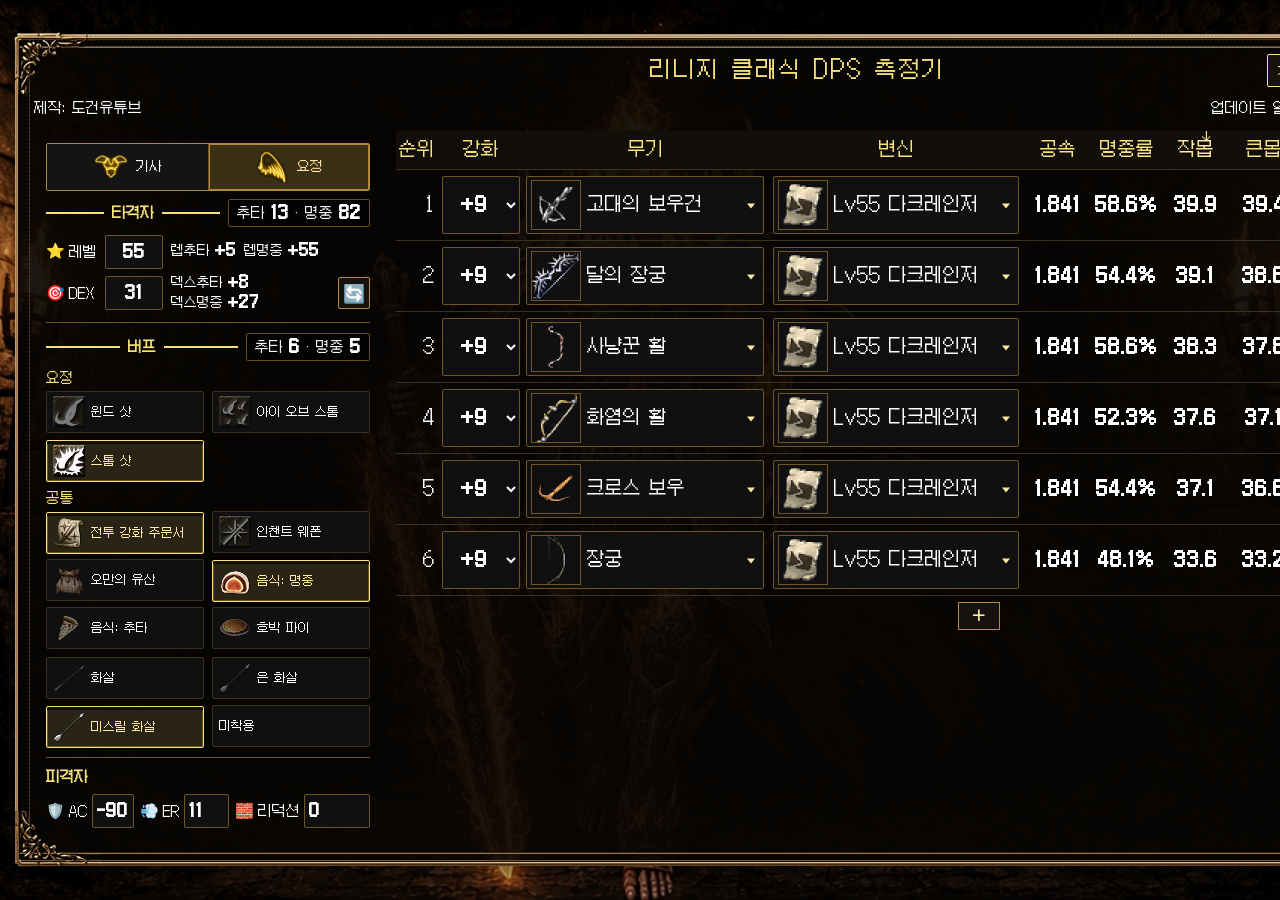
==== commit 34b1ac44: "요정 힘 전환은 근거리 변신으로 바꾸고, 클래스 탭은 무기 목록을 유지합니다." ====
--- a/index.html
+++ b/index.html
@@ -718,7 +718,7 @@
       <h1>리니지 클래식 DPS 측정기</h1>
       <div class="credit-row">
         <p>제작: <a class="channel" href="https://www.youtube.com/user/linkstyle84" target="_blank" rel="noopener">도건유튜브</a></p>
-        <p class="updated">업데이트 일시: 2026년 11월 2일 03:45 (버전: 3.31v)</p>
+        <p class="updated">업데이트 일시: 2026년 11월 3일 22:40 (버전: 3.32v)</p>
       </div>
     </div>
     <div class="top-actions">
@@ -820,7 +820,7 @@
     </div>
   </div>
   <script>
-const DB = {"generated":"2026-11-01","weapons":{"6 메일 브레이커":{"key":"6 메일 브레이커","enchant":6,"name":"메일 브레이커","type":"한손검","small":4,"flat":0,"acc":10,"spell":0,"large":5,"undead":10,"sp":0,"dex":0,"material":"오리하루콘","noEnchant":false},"7 메일 브레이커":{"key":"7 메일 브레이커","enchant":7,"name":"메일 브레이커","type":"한손검","small":4,"flat":0,"acc":10,"spell":0,"large":5,"undead":10,"sp":0,"dex":0,"material":"오리하루콘","noEnchant":false},"8 메일 브레이커":{"key":"8 메일 브레이커","enchant":8,"name":"메일 브레이커","type":"한손검","small":4,"flat":0,"acc":10,"spell":0,"large":5,"undead":10,"sp":0,"dex":0,"material":"오리하루콘","noEnchant":false},"9 메일 브레이커":{"key":"9 메일 브레이커","enchant":9,"name":"메일 브레이커","type":"한손검","small":4,"flat":0,"acc":10,"spell":0,"large":5,"undead":10,"sp":0,"dex":0,"material":"오리하루콘","noEnchant":false},"10 메일 브레이커":{"key":"10 메일 브레이커","enchant":10,"name":"메일 브레이커","type":"한손검","small":4,"flat":0,"acc":10,"spell":0,"large":5,"undead":10,"sp":0,"dex":0,"material":"오리하루콘","noEnchant":false},"11 메일 브레이커":{"key":"11 메일 브레이커","enchant":11,"name":"메일 브레이커","type":"한손검","small":4,"flat":0,"acc":10,"spell":0,"large":5,"undead":10,"sp":0,"dex":0,"material":"오리하루콘","noEnchant":false},"6 다마스커스":{"key":"6 다마스커스","enchant":6,"name":"다마스커스","type":"한손검","small":10,"flat":0,"acc":0,"spell":0,"large":11,"undead":0,"sp":0,"dex":0,"material":"철","noEnchant":false},"7 다마스커스":{"key":"7 다마스커스","enchant":7,"name":"다마스커스","type":"한손검","small":10,"flat":0,"acc":0,"spell":0,"large":11,"undead":0,"sp":0,"dex":0,"material":"철","noEnchant":false},"8 다마스커스":{"key":"8 다마스커스","enchant":8,"name":"다마스커스","type":"한손검","small":10,"flat":0,"acc":0,"spell":0,"large":11,"undead":0,"sp":0,"dex":0,"material":"철","noEnchant":false},"9 다마스커스":{"key":"9 다마스커스","enchant":9,"name":"다마스커스","type":"한손검","small":10,"flat":0,"acc":0,"spell":0,"large":11,"undead":0,"sp":0,"dex":0,"material":"철","noEnchant":false},"10 다마스커스":{"key":"10 다마스커스","enchant":10,"name":"다마스커스","type":"한손검","small":10,"flat":0,"acc":0,"spell":0,"large":11,"undead":0,"sp":0,"dex":0,"material":"철","noEnchant":false},"11 다마스커스":{"key":"11 다마스커스","enchant":11,"name":"다마스커스","type":"한손검","small":10,"flat":0,"acc":0,"spell":0,"large":11,"undead":0,"sp":0,"dex":0,"material":"철","noEnchant":false},"6 데스블레이드":{"key":"6 데스블레이드","enchant":6,"name":"데스블레이드","type":"한손검","small":16,"flat":0,"acc":0,"spell":0,"large":10,"undead":10,"sp":0,"dex":0,"material":"은","noEnchant":false},"7 데스블레이드":{"key":"7 데스블레이드","enchant":7,"name":"데스블레이드","type":"한손검","small":16,"flat":0,"acc":0,"spell":0,"large":10,"undead":10,"sp":0,"dex":0,"material":"은","noEnchant":false},"8 데스블레이드":{"key":"8 데스블레이드","enchant":8,"name":"데스블레이드","type":"한손검","small":16,"flat":0,"acc":0,"spell":0,"large":10,"undead":10,"sp":0,"dex":0,"material":"은","noEnchant":false},"9 데스블레이드":{"key":"9 데스블레이드","enchant":9,"name":"데스블레이드","type":"한손검","small":16,"flat":0,"acc":0,"spell":0,"large":10,"undead":10,"sp":0,"dex":0,"material":"은","noEnchant":false},"10 데스블레이드":{"key":"10 데스블레이드","enchant":10,"name":"데스블레이드","type":"한손검","small":16,"flat":0,"acc":0,"spell":0,"large":10,"undead":10,"sp":0,"dex":0,"material":"은","noEnchant":false},"11 데스블레이드":{"key":"11 데스블레이드","enchant":11,"name":"데스블레이드","type":"한손검","small":16,"flat":0,"acc":0,"spell":0,"large":10,"undead":10,"sp":0,"dex":0,"material":"은","noEnchant":false},"6 레이피어":{"key":"6 레이피어","enchant":6,"name":"레이피어","type":"한손검","small":11,"flat":0,"acc":0,"spell":0,"large":6,"undead":10,"sp":0,"dex":0,"material":"오리하루콘","noEnchant":false},"7 레이피어":{"key":"7 레이피어","enchant":7,"name":"레이피어","type":"한손검","small":11,"flat":0,"acc":0,"spell":0,"large":6,"undead":10,"sp":0,"dex":0,"material":"오리하루콘","noEnchant":false},"8 레이피어":{"key":"8 레이피어","enchant":8,"name":"레이피어","type":"한손검","small":11,"flat":0,"acc":0,"spell":0,"large":6,"undead":10,"sp":0,"dex":0,"material":"오리하루콘","noEnchant":false},"9 레이피어":{"key":"9 레이피어","enchant":9,"name":"레이피어","type":"한손검","small":11,"flat":0,"acc":0,"spell":0,"large":6,"undead":10,"sp":0,"dex":0,"material":"오리하루콘","noEnchant":false},"10 레이피어":{"key":"10 레이피어","enchant":10,"name":"레이피어","type":"한손검","small":11,"flat":0,"acc":0,"spell":0,"large":6,"undead":10,"sp":0,"dex":0,"material":"오리하루콘","noEnchant":false},"11 레이피어":{"key":"11 레이피어","enchant":11,"name":"레이피어","type":"한손검","small":11,"flat":0,"acc":0,"spell":0,"large":6,"undead":10,"sp":0,"dex":0,"material":"오리하루콘","noEnchant":false},"6 뇌신검":{"key":"6 뇌신검","enchant":6,"name":"뇌신검","type":"한손검","small":13,"flat":1,"acc":1,"spell":0.5,"large":11,"undead":0,"sp":0,"dex":0,"material":"철","noEnchant":false},"7 뇌신검":{"key":"7 뇌신검","enchant":7,"name":"뇌신검","type":"한손검","small":13,"flat":1,"acc":1,"spell":0.5,"large":11,"undead":0,"sp":0,"dex":0,"material":"철","noEnchant":false},"8 뇌신검":{"key":"8 뇌신검","enchant":8,"name":"뇌신검","type":"한손검","small":13,"flat":1,"acc":1,"spell":0.5,"large":11,"undead":0,"sp":0,"dex":0,"material":"철","noEnchant":false},"9 뇌신검":{"key":"9 뇌신검","enchant":9,"name":"뇌신검","type":"한손검","small":13,"flat":1,"acc":1,"spell":0.5,"large":11,"undead":0,"sp":0,"dex":0,"material":"철","noEnchant":false},"10 뇌신검":{"key":"10 뇌신검","enchant":10,"name":"뇌신검","type":"한손검","small":13,"flat":1,"acc":1,"spell":0.5,"large":11,"undead":0,"sp":0,"dex":0,"material":"철","noEnchant":false},"11 뇌신검":{"key":"11 뇌신검","enchant":11,"name":"뇌신검","type":"한손검","small":13,"flat":1,"acc":1,"spell":0.5,"large":11,"undead":0,"sp":0,"dex":0,"material":"철","noEnchant":false},"6 싸울아비 장검":{"key":"6 싸울아비 장검","enchant":6,"name":"싸울아비 장검","type":"한손검","small":16,"flat":0,"acc":5,"spell":0,"large":10,"undead":0,"sp":0,"dex":0,"material":"금속","noEnchant":false},"7 싸울아비 장검":{"key":"7 싸울아비 장검","enchant":7,"name":"싸울아비 장검","type":"한손검","small":16,"flat":0,"acc":5,"spell":0,"large":10,"undead":0,"sp":0,"dex":0,"material":"금속","noEnchant":false},"8 싸울아비 장검":{"key":"8 싸울아비 장검","enchant":8,"name":"싸울아비 장검","type":"한손검","small":16,"flat":0,"acc":5,"spell":0,"large":10,"undead":0,"sp":0,"dex":0,"material":"금속","noEnchant":false},"9 싸울아비 장검":{"key":"9 싸울아비 장검","enchant":9,"name":"싸울아비 장검","type":"한손검","small":16,"flat":0,"acc":5,"spell":0,"large":10,"undead":0,"sp":0,"dex":0,"material":"금속","noEnchant":false},"10 싸울아비 장검":{"key":"10 싸울아비 장검","enchant":10,"name":"싸울아비 장검","type":"한손검","small":16,"flat":0,"acc":5,"spell":0,"large":10,"undead":0,"sp":0,"dex":0,"material":"금속","noEnchant":false},"11 싸울아비 장검":{"key":"11 싸울아비 장검","enchant":11,"name":"싸울아비 장검","type":"한손검","small":16,"flat":0,"acc":5,"spell":0,"large":10,"undead":0,"sp":0,"dex":0,"material":"금속","noEnchant":false},"6 일본도":{"key":"6 일본도","enchant":6,"name":"일본도","type":"한손검","small":10,"flat":0,"acc":1,"spell":0,"large":12,"undead":0,"sp":0,"dex":0,"material":"철","noEnchant":false},"7 일본도":{"key":"7 일본도","enchant":7,"name":"일본도","type":"한손검","small":10,"flat":0,"acc":1,"spell":0,"large":12,"undead":0,"sp":0,"dex":0,"material":"철","noEnchant":false},"8 일본도":{"key":"8 일본도","enchant":8,"name":"일본도","type":"한손검","small":10,"flat":0,"acc":1,"spell":0,"large":12,"undead":0,"sp":0,"dex":0,"material":"철","noEnchant":false},"9 일본도":{"key":"9 일본도","enchant":9,"name":"일본도","type":"한손검","small":10,"flat":0,"acc":1,"spell":0,"large":12,"undead":0,"sp":0,"dex":0,"material":"철","noEnchant":false},"10 일본도":{"key":"10 일본도","enchant":10,"name":"일본도","type":"한손검","small":10,"flat":0,"acc":1,"spell":0,"large":12,"undead":0,"sp":0,"dex":0,"material":"철","noEnchant":false},"11 일본도":{"key":"11 일본도","enchant":11,"name":"일본도","type":"한손검","small":10,"flat":0,"acc":1,"spell":0,"large":12,"undead":0,"sp":0,"dex":0,"material":"철","noEnchant":false},"6 은장검":{"key":"6 은장검","enchant":6,"name":"은장검","type":"한손검","small":8,"flat":0,"acc":0,"spell":0,"large":12,"undead":10,"sp":0,"dex":0,"material":"은","noEnchant":false},"7 은장검":{"key":"7 은장검","enchant":7,"name":"은장검","type":"한손검","small":8,"flat":0,"acc":0,"spell":0,"large":12,"undead":10,"sp":0,"dex":0,"material":"은","noEnchant":false},"8 은장검":{"key":"8 은장검","enchant":8,"name":"은장검","type":"한손검","small":8,"flat":0,"acc":0,"spell":0,"large":12,"undead":10,"sp":0,"dex":0,"material":"은","noEnchant":false},"9 은장검":{"key":"9 은장검","enchant":9,"name":"은장검","type":"한손검","small":8,"flat":0,"acc":0,"spell":0,"large":12,"undead":10,"sp":0,"dex":0,"material":"은","noEnchant":false},"10 은장검":{"key":"10 은장검","enchant":10,"name":"은장검","type":"한손검","small":8,"flat":0,"acc":0,"spell":0,"large":12,"undead":10,"sp":0,"dex":0,"material":"은","noEnchant":false},"11 은장검":{"key":"11 은장검","enchant":11,"name":"은장검","type":"한손검","small":8,"flat":0,"acc":0,"spell":0,"large":12,"undead":10,"sp":0,"dex":0,"material":"은","noEnchant":false},"6 샴쉬르":{"key":"6 샴쉬르","enchant":6,"name":"샴쉬르","type":"한손검","small":11,"flat":0,"acc":1,"spell":0,"large":6,"undead":10,"sp":0,"dex":0,"material":"오리하루콘","noEnchant":false},"7 샴쉬르":{"key":"7 샴쉬르","enchant":7,"name":"샴쉬르","type":"한손검","small":11,"flat":0,"acc":1,"spell":0,"large":6,"undead":10,"sp":0,"dex":0,"material":"오리하루콘","noEnchant":false},"8 샴쉬르":{"key":"8 샴쉬르","enchant":8,"name":"샴쉬르","type":"한손검","small":11,"flat":0,"acc":1,"spell":0,"large":6,"undead":10,"sp":0,"dex":0,"material":"오리하루콘","noEnchant":false},"9 샴쉬르":{"key":"9 샴쉬르","enchant":9,"name":"샴쉬르","type":"한손검","small":11,"flat":0,"acc":1,"spell":0,"large":6,"undead":10,"sp":0,"dex":0,"material":"오리하루콘","noEnchant":false},"10 샴쉬르":{"key":"10 샴쉬르","enchant":10,"name":"샴쉬르","type":"한손검","small":11,"flat":0,"acc":1,"spell":0,"large":6,"undead":10,"sp":0,"dex":0,"material":"오리하루콘","noEnchant":false},"11 샴쉬르":{"key":"11 샴쉬르","enchant":11,"name":"샴쉬르","type":"한손검","small":11,"flat":0,"acc":1,"spell":0,"large":6,"undead":10,"sp":0,"dex":0,"material":"오리하루콘","noEnchant":false},"6 커트라스":{"key":"6 커트라스","enchant":6,"name":"커트라스","type":"한손검","small":10,"flat":0,"acc":1,"spell":0,"large":12,"undead":0,"sp":0,"dex":0,"material":"철","noEnchant":false},"7 커트라스":{"key":"7 커트라스","enchant":7,"name":"커트라스","type":"한손검","small":10,"flat":0,"acc":1,"spell":0,"large":12,"undead":0,"sp":0,"dex":0,"material":"철","noEnchant":false},"8 커트라스":{"key":"8 커트라스","enchant":8,"name":"커트라스","type":"한손검","small":10,"flat":0,"acc":1,"spell":0,"large":12,"undead":0,"sp":0,"dex":0,"material":"철","noEnchant":false},"9 커트라스":{"key":"9 커트라스","enchant":9,"name":"커트라스","type":"한손검","small":10,"flat":0,"acc":1,"spell":0,"large":12,"undead":0,"sp":0,"dex":0,"material":"철","noEnchant":false},"10 커트라스":{"key":"10 커트라스","enchant":10,"name":"커트라스","type":"한손검","small":10,"flat":0,"acc":1,"spell":0,"large":12,"undead":0,"sp":0,"dex":0,"material":"철","noEnchant":false},"11 커트라스":{"key":"11 커트라스","enchant":11,"name":"커트라스","type":"한손검","small":10,"flat":0,"acc":1,"spell":0,"large":12,"undead":0,"sp":0,"dex":0,"material":"철","noEnchant":false},"6 혹한의 창":{"key":"6 혹한의 창","enchant":6,"name":"혹한의 창","type":"창","small":15,"flat":1,"acc":0,"spell":0.5,"large":11,"undead":0,"sp":0,"dex":0,"material":"철","noEnchant":false},"7 혹한의 창":{"key":"7 혹한의 창","enchant":7,"name":"혹한의 창","type":"창","small":15,"flat":1,"acc":0,"spell":0.5,"large":11,"undead":0,"sp":0,"dex":0,"material":"철","noEnchant":false},"8 혹한의 창":{"key":"8 혹한의 창","enchant":8,"name":"혹한의 창","type":"창","small":15,"flat":1,"acc":0,"spell":0.5,"large":11,"undead":0,"sp":0,"dex":0,"material":"철","noEnchant":false},"9 혹한의 창":{"key":"9 혹한의 창","enchant":9,"name":"혹한의 창","type":"창","small":15,"flat":1,"acc":0,"spell":0.5,"large":11,"undead":0,"sp":0,"dex":0,"material":"철","noEnchant":false},"10 혹한의 창":{"key":"10 혹한의 창","enchant":10,"name":"혹한의 창","type":"창","small":15,"flat":1,"acc":0,"spell":0.5,"large":11,"undead":0,"sp":0,"dex":0,"material":"철","noEnchant":false},"11 혹한의 창":{"key":"11 혹한의 창","enchant":11,"name":"혹한의 창","type":"창","small":15,"flat":1,"acc":0,"spell":0.5,"large":11,"undead":0,"sp":0,"dex":0,"material":"철","noEnchant":false},"6 크림슨 랜스":{"key":"6 크림슨 랜스","enchant":6,"name":"크림슨 랜스","type":"창","small":15,"flat":0,"acc":1,"spell":0,"large":15,"undead":10,"sp":0,"dex":0,"material":"미스릴","noEnchant":false},"7 크림슨 랜스":{"key":"7 크림슨 랜스","enchant":7,"name":"크림슨 랜스","type":"창","small":15,"flat":0,"acc":1,"spell":0,"large":15,"undead":10,"sp":0,"dex":0,"material":"미스릴","noEnchant":false},"8 크림슨 랜스":{"key":"8 크림슨 랜스","enchant":8,"name":"크림슨 랜스","type":"창","small":15,"flat":0,"acc":1,"spell":0,"large":15,"undead":10,"sp":0,"dex":0,"material":"미스릴","noEnchant":false},"9 크림슨 랜스":{"key":"9 크림슨 랜스","enchant":9,"name":"크림슨 랜스","type":"창","small":15,"flat":0,"acc":1,"spell":0,"large":15,"undead":10,"sp":0,"dex":0,"material":"미스릴","noEnchant":false},"10 크림슨 랜스":{"key":"10 크림슨 랜스","enchant":10,"name":"크림슨 랜스","type":"창","small":15,"flat":0,"acc":1,"spell":0,"large":15,"undead":10,"sp":0,"dex":0,"material":"미스릴","noEnchant":false},"11 크림슨 랜스":{"key":"11 크림슨 랜스","enchant":11,"name":"크림슨 랜스","type":"창","small":15,"flat":0,"acc":1,"spell":0,"large":15,"undead":10,"sp":0,"dex":0,"material":"미스릴","noEnchant":false},"6 요정족 창":{"key":"6 요정족 창","enchant":6,"name":"요정족 창","type":"창","small":7,"flat":0,"acc":0,"spell":0,"large":8,"undead":10,"sp":0,"dex":0,"material":"미스릴","noEnchant":false},"7 요정족 창":{"key":"7 요정족 창","enchant":7,"name":"요정족 창","type":"창","small":7,"flat":0,"acc":0,"spell":0,"large":8,"undead":10,"sp":0,"dex":0,"material":"미스릴","noEnchant":false},"8 요정족 창":{"key":"8 요정족 창","enchant":8,"name":"요정족 창","type":"창","small":7,"flat":0,"acc":0,"spell":0,"large":8,"undead":10,"sp":0,"dex":0,"material":"미스릴","noEnchant":false},"9 요정족 창":{"key":"9 요정족 창","enchant":9,"name":"요정족 창","type":"창","small":7,"flat":0,"acc":0,"spell":0,"large":8,"undead":10,"sp":0,"dex":0,"material":"미스릴","noEnchant":false},"10 요정족 창":{"key":"10 요정족 창","enchant":10,"name":"요정족 창","type":"창","small":7,"flat":0,"acc":0,"spell":0,"large":8,"undead":10,"sp":0,"dex":0,"material":"미스릴","noEnchant":false},"11 요정족 창":{"key":"11 요정족 창","enchant":11,"name":"요정족 창","type":"창","small":7,"flat":0,"acc":0,"spell":0,"large":8,"undead":10,"sp":0,"dex":0,"material":"미스릴","noEnchant":false},"6 오리하루콘 도금 뿔":{"key":"6 오리하루콘 도금 뿔","enchant":6,"name":"오리하루콘 도금 뿔","type":"창","small":7,"flat":0,"acc":0,"spell":0,"large":8,"undead":10,"sp":0,"dex":0,"material":"오리하루콘","noEnchant":false},"7 오리하루콘 도금 뿔":{"key":"7 오리하루콘 도금 뿔","enchant":7,"name":"오리하루콘 도금 뿔","type":"창","small":7,"flat":0,"acc":0,"spell":0,"large":8,"undead":10,"sp":0,"dex":0,"material":"오리하루콘","noEnchant":false},"8 오리하루콘 도금 뿔":{"key":"8 오리하루콘 도금 뿔","enchant":8,"name":"오리하루콘 도금 뿔","type":"창","small":7,"flat":0,"acc":0,"spell":0,"large":8,"undead":10,"sp":0,"dex":0,"material":"오리하루콘","noEnchant":false},"9 오리하루콘 도금 뿔":{"key":"9 오리하루콘 도금 뿔","enchant":9,"name":"오리하루콘 도금 뿔","type":"창","small":7,"flat":0,"acc":0,"spell":0,"large":8,"undead":10,"sp":0,"dex":0,"material":"오리하루콘","noEnchant":false},"10 오리하루콘 도금 뿔":{"key":"10 오리하루콘 도금 뿔","enchant":10,"name":"오리하루콘 도금 뿔","type":"창","small":7,"flat":0,"acc":0,"spell":0,"large":8,"undead":10,"sp":0,"dex":0,"material":"오리하루콘","noEnchant":false},"11 오리하루콘 도금 뿔":{"key":"11 오리하루콘 도금 뿔","enchant":11,"name":"오리하루콘 도금 뿔","type":"창","small":7,"flat":0,"acc":0,"spell":0,"large":8,"undead":10,"sp":0,"dex":0,"material":"오리하루콘","noEnchant":false},"0 고대의 검":{"key":"0 고대의 검","enchant":0,"name":"고대의 검","type":"한손검","small":40,"flat":0,"acc":9,"spell":0,"large":20,"undead":0,"sp":0,"dex":0,"material":"철","noEnchant":true},"6 활":{"key":"6 활","enchant":6,"name":"활","type":"활","small":2,"flat":0,"acc":0,"spell":0,"large":2,"undead":0,"sp":0,"dex":0,"material":"나무","noEnchant":false},"7 활":{"key":"7 활","enchant":7,"name":"활","type":"활","small":2,"flat":0,"acc":0,"spell":0,"large":2,"undead":0,"sp":0,"dex":0,"material":"나무","noEnchant":false},"8 활":{"key":"8 활","enchant":8,"name":"활","type":"활","small":2,"flat":0,"acc":0,"spell":0,"large":2,"undead":0,"sp":0,"dex":0,"material":"나무","noEnchant":false},"9 활":{"key":"9 활","enchant":9,"name":"활","type":"활","small":2,"flat":0,"acc":0,"spell":0,"large":2,"undead":0,"sp":0,"dex":0,"material":"나무","noEnchant":false},"10 활":{"key":"10 활","enchant":10,"name":"활","type":"활","small":2,"flat":0,"acc":0,"spell":0,"large":2,"undead":0,"sp":0,"dex":0,"material":"나무","noEnchant":false},"11 활":{"key":"11 활","enchant":11,"name":"활","type":"활","small":2,"flat":0,"acc":0,"spell":0,"large":2,"undead":0,"sp":0,"dex":0,"material":"나무","noEnchant":false},"6 요정족 활":{"key":"6 요정족 활","enchant":6,"name":"요정족 활","type":"활","small":2,"flat":1,"acc":0,"spell":0,"large":2,"undead":0,"sp":0,"dex":0,"material":"나무","noEnchant":false},"7 요정족 활":{"key":"7 요정족 활","enchant":7,"name":"요정족 활","type":"활","small":2,"flat":1,"acc":0,"spell":0,"large":2,"undead":0,"sp":0,"dex":0,"material":"나무","noEnchant":false},"8 요정족 활":{"key":"8 요정족 활","enchant":8,"name":"요정족 활","type":"활","small":2,"flat":1,"acc":0,"spell":0,"large":2,"undead":0,"sp":0,"dex":0,"material":"나무","noEnchant":false},"9 요정족 활":{"key":"9 요정족 활","enchant":9,"name":"요정족 활","type":"활","small":2,"flat":1,"acc":0,"spell":0,"large":2,"undead":0,"sp":0,"dex":0,"material":"나무","noEnchant":false},"10 요정족 활":{"key":"10 요정족 활","enchant":10,"name":"요정족 활","type":"활","small":2,"flat":1,"acc":0,"spell":0,"large":2,"undead":0,"sp":0,"dex":0,"material":"나무","noEnchant":false},"11 요정족 활":{"key":"11 요정족 활","enchant":11,"name":"요정족 활","type":"활","small":2,"flat":1,"acc":0,"spell":0,"large":2,"undead":0,"sp":0,"dex":0,"material":"나무","noEnchant":false},"6 오크족 활":{"key":"6 오크족 활","enchant":6,"name":"오크족 활","type":"활","small":2,"flat":0,"acc":0,"spell":0,"large":2,"undead":0,"sp":0,"dex":0,"material":"나무","noEnchant":false},"7 오크족 활":{"key":"7 오크족 활","enchant":7,"name":"오크족 활","type":"활","small":2,"flat":0,"acc":0,"spell":0,"large":2,"undead":0,"sp":0,"dex":0,"material":"나무","noEnchant":false},"8 오크족 활":{"key":"8 오크족 활","enchant":8,"name":"오크족 활","type":"활","small":2,"flat":0,"acc":0,"spell":0,"large":2,"undead":0,"sp":0,"dex":0,"material":"나무","noEnchant":false},"9 오크족 활":{"key":"9 오크족 활","enchant":9,"name":"오크족 활","type":"활","small":2,"flat":0,"acc":0,"spell":0,"large":2,"undead":0,"sp":0,"dex":0,"material":"나무","noEnchant":false},"10 오크족 활":{"key":"10 오크족 활","enchant":10,"name":"오크족 활","type":"활","small":2,"flat":0,"acc":0,"spell":0,"large":2,"undead":0,"sp":0,"dex":0,"material":"나무","noEnchant":false},"11 오크족 활":{"key":"11 오크족 활","enchant":11,"name":"오크족 활","type":"활","small":2,"flat":0,"acc":0,"spell":0,"large":2,"undead":0,"sp":0,"dex":0,"material":"나무","noEnchant":false},"6 장궁":{"key":"6 장궁","enchant":6,"name":"장궁","type":"활","small":3,"flat":3,"acc":0,"spell":0,"large":3,"undead":0,"sp":0,"dex":0,"material":"나무","noEnchant":false},"7 장궁":{"key":"7 장궁","enchant":7,"name":"장궁","type":"활","small":3,"flat":3,"acc":0,"spell":0,"large":3,"undead":0,"sp":0,"dex":0,"material":"나무","noEnchant":false},"8 장궁":{"key":"8 장궁","enchant":8,"name":"장궁","type":"활","small":3,"flat":3,"acc":0,"spell":0,"large":3,"undead":0,"sp":0,"dex":0,"material":"나무","noEnchant":false},"9 장궁":{"key":"9 장궁","enchant":9,"name":"장궁","type":"활","small":3,"flat":3,"acc":0,"spell":0,"large":3,"undead":0,"sp":0,"dex":0,"material":"나무","noEnchant":false},"10 장궁":{"key":"10 장궁","enchant":10,"name":"장궁","type":"활","small":3,"flat":3,"acc":0,"spell":0,"large":3,"undead":0,"sp":0,"dex":0,"material":"나무","noEnchant":false},"11 장궁":{"key":"11 장궁","enchant":11,"name":"장궁","type":"활","small":3,"flat":3,"acc":0,"spell":0,"large":3,"undead":0,"sp":0,"dex":0,"material":"나무","noEnchant":false},"6 작은 활":{"key":"6 작은 활","enchant":6,"name":"작은 활","type":"활","small":2,"flat":0,"acc":0,"spell":0,"large":2,"undead":0,"sp":0,"dex":0,"material":"나무","noEnchant":false},"7 작은 활":{"key":"7 작은 활","enchant":7,"name":"작은 활","type":"활","small":2,"flat":0,"acc":0,"spell":0,"large":2,"undead":0,"sp":0,"dex":0,"material":"나무","noEnchant":false},"8 작은 활":{"key":"8 작은 활","enchant":8,"name":"작은 활","type":"활","small":2,"flat":0,"acc":0,"spell":0,"large":2,"undead":0,"sp":0,"dex":0,"material":"나무","noEnchant":false},"9 작은 활":{"key":"9 작은 활","enchant":9,"name":"작은 활","type":"활","small":2,"flat":0,"acc":0,"spell":0,"large":2,"undead":0,"sp":0,"dex":0,"material":"나무","noEnchant":false},"10 작은 활":{"key":"10 작은 활","enchant":10,"name":"작은 활","type":"활","small":2,"flat":0,"acc":0,"spell":0,"large":2,"undead":0,"sp":0,"dex":0,"material":"나무","noEnchant":false},"11 작은 활":{"key":"11 작은 활","enchant":11,"name":"작은 활","type":"활","small":2,"flat":0,"acc":0,"spell":0,"large":2,"undead":0,"sp":0,"dex":0,"material":"나무","noEnchant":false},"6 크로스 보우":{"key":"6 크로스 보우","enchant":6,"name":"크로스 보우","type":"활","small":3,"flat":2,"acc":3,"spell":0,"large":3,"undead":0,"sp":0,"dex":0,"material":"나무","noEnchant":false},"7 크로스 보우":{"key":"7 크로스 보우","enchant":7,"name":"크로스 보우","type":"활","small":3,"flat":2,"acc":3,"spell":0,"large":3,"undead":0,"sp":0,"dex":0,"material":"나무","noEnchant":false},"8 크로스 보우":{"key":"8 크로스 보우","enchant":8,"name":"크로스 보우","type":"활","small":3,"flat":2,"acc":3,"spell":0,"large":3,"undead":0,"sp":0,"dex":0,"material":"나무","noEnchant":false},"9 크로스 보우":{"key":"9 크로스 보우","enchant":9,"name":"크로스 보우","type":"활","small":3,"flat":2,"acc":3,"spell":0,"large":3,"undead":0,"sp":0,"dex":0,"material":"나무","noEnchant":false},"10 크로스 보우":{"key":"10 크로스 보우","enchant":10,"name":"크로스 보우","type":"활","small":3,"flat":2,"acc":3,"spell":0,"large":3,"undead":0,"sp":0,"dex":0,"material":"나무","noEnchant":false},"11 크로스 보우":{"key":"11 크로스 보우","enchant":11,"name":"크로스 보우","type":"활","small":3,"flat":2,"acc":3,"spell":0,"large":3,"undead":0,"sp":0,"dex":0,"material":"나무","noEnchant":false},"6 사냥꾼 활":{"key":"6 사냥꾼 활","enchant":6,"name":"사냥꾼 활","type":"활","small":2,"flat":1,"acc":5,"spell":0,"large":2,"undead":0,"sp":0,"dex":0,"material":"나무","noEnchant":false},"7 사냥꾼 활":{"key":"7 사냥꾼 활","enchant":7,"name":"사냥꾼 활","type":"활","small":2,"flat":1,"acc":5,"spell":0,"large":2,"undead":0,"sp":0,"dex":0,"material":"나무","noEnchant":false},"8 사냥꾼 활":{"key":"8 사냥꾼 활","enchant":8,"name":"사냥꾼 활","type":"활","small":2,"flat":1,"acc":5,"spell":0,"large":2,"undead":0,"sp":0,"dex":0,"material":"나무","noEnchant":false},"9 사냥꾼 활":{"key":"9 사냥꾼 활","enchant":9,"name":"사냥꾼 활","type":"활","small":2,"flat":1,"acc":5,"spell":0,"large":2,"undead":0,"sp":0,"dex":0,"material":"나무","noEnchant":false},"10 사냥꾼 활":{"key":"10 사냥꾼 활","enchant":10,"name":"사냥꾼 활","type":"활","small":2,"flat":1,"acc":5,"spell":0,"large":2,"undead":0,"sp":0,"dex":0,"material":"나무","noEnchant":false},"11 사냥꾼 활":{"key":"11 사냥꾼 활","enchant":11,"name":"사냥꾼 활","type":"활","small":2,"flat":1,"acc":5,"spell":0,"large":2,"undead":0,"sp":0,"dex":0,"material":"나무","noEnchant":false},"6 사이하의 활":{"key":"6 사이하의 활","enchant":6,"name":"사이하의 활","type":"활","small":4,"flat":5,"acc":2,"spell":0,"large":4,"undead":0,"sp":0,"dex":0,"material":"나무","noEnchant":false},"7 사이하의 활":{"key":"7 사이하의 활","enchant":7,"name":"사이하의 활","type":"활","small":4,"flat":5,"acc":2,"spell":0,"large":4,"undead":0,"sp":0,"dex":0,"material":"나무","noEnchant":false},"8 사이하의 활":{"key":"8 사이하의 활","enchant":8,"name":"사이하의 활","type":"활","small":4,"flat":5,"acc":2,"spell":0,"large":4,"undead":0,"sp":0,"dex":0,"material":"나무","noEnchant":false},"9 사이하의 활":{"key":"9 사이하의 활","enchant":9,"name":"사이하의 활","type":"활","small":4,"flat":5,"acc":2,"spell":0,"large":4,"undead":0,"sp":0,"dex":0,"material":"나무","noEnchant":false},"10 사이하의 활":{"key":"10 사이하의 활","enchant":10,"name":"사이하의 활","type":"활","small":4,"flat":5,"acc":2,"spell":0,"large":4,"undead":0,"sp":0,"dex":0,"material":"나무","noEnchant":false},"11 사이하의 활":{"key":"11 사이하의 활","enchant":11,"name":"사이하의 활","type":"활","small":4,"flat":5,"acc":2,"spell":0,"large":4,"undead":0,"sp":0,"dex":0,"material":"나무","noEnchant":false},"6 고대의 보우건":{"key":"6 고대의 보우건","enchant":6,"name":"고대의 보우건","type":"활","small":3,"flat":2,"acc":5,"spell":0,"large":3,"undead":0,"sp":0,"dex":0,"material":"나무","noEnchant":false},"7 고대의 보우건":{"key":"7 고대의 보우건","enchant":7,"name":"고대의 보우건","type":"활","small":3,"flat":2,"acc":5,"spell":0,"large":3,"undead":0,"sp":0,"dex":0,"material":"나무","noEnchant":false},"8 고대의 보우건":{"key":"8 고대의 보우건","enchant":8,"name":"고대의 보우건","type":"활","small":3,"flat":2,"acc":5,"spell":0,"large":3,"undead":0,"sp":0,"dex":0,"material":"나무","noEnchant":false},"9 고대의 보우건":{"key":"9 고대의 보우건","enchant":9,"name":"고대의 보우건","type":"활","small":3,"flat":2,"acc":5,"spell":0,"large":3,"undead":0,"sp":0,"dex":0,"material":"나무","noEnchant":false},"10 고대의 보우건":{"key":"10 고대의 보우건","enchant":10,"name":"고대의 보우건","type":"활","small":3,"flat":2,"acc":5,"spell":0,"large":3,"undead":0,"sp":0,"dex":0,"material":"나무","noEnchant":false},"11 고대의 보우건":{"key":"11 고대의 보우건","enchant":11,"name":"고대의 보우건","type":"활","small":3,"flat":2,"acc":5,"spell":0,"large":3,"undead":0,"sp":0,"dex":0,"material":"나무","noEnchant":false},"6 화염의 활":{"key":"6 화염의 활","enchant":6,"name":"화염의 활","type":"활","small":3,"flat":4,"acc":2,"spell":0,"large":3,"undead":0,"sp":0,"dex":0,"material":"은","noEnchant":false},"7 화염의 활":{"key":"7 화염의 활","enchant":7,"name":"화염의 활","type":"활","small":3,"flat":4,"acc":2,"spell":0,"large":3,"undead":0,"sp":0,"dex":0,"material":"은","noEnchant":false},"8 화염의 활":{"key":"8 화염의 활","enchant":8,"name":"화염의 활","type":"활","small":3,"flat":4,"acc":2,"spell":0,"large":3,"undead":0,"sp":0,"dex":0,"material":"은","noEnchant":false},"9 화염의 활":{"key":"9 화염의 활","enchant":9,"name":"화염의 활","type":"활","small":3,"flat":4,"acc":2,"spell":0,"large":3,"undead":0,"sp":0,"dex":0,"material":"은","noEnchant":false},"10 화염의 활":{"key":"10 화염의 활","enchant":10,"name":"화염의 활","type":"활","small":3,"flat":4,"acc":2,"spell":0,"large":3,"undead":0,"sp":0,"dex":0,"material":"은","noEnchant":false},"11 화염의 활":{"key":"11 화염의 활","enchant":11,"name":"화염의 활","type":"활","small":3,"flat":4,"acc":2,"spell":0,"large":3,"undead":0,"sp":0,"dex":0,"material":"은","noEnchant":false},"6 달의 장궁":{"key":"6 달의 장궁","enchant":6,"name":"달의 장궁","type":"활","small":3,"flat":4,"acc":3,"spell":0,"large":3,"undead":0,"sp":0,"dex":0,"material":"나무","noEnchant":false},"7 달의 장궁":{"key":"7 달의 장궁","enchant":7,"name":"달의 장궁","type":"활","small":3,"flat":4,"acc":3,"spell":0,"large":3,"undead":0,"sp":0,"dex":0,"material":"나무","noEnchant":false},"8 달의 장궁":{"key":"8 달의 장궁","enchant":8,"name":"달의 장궁","type":"활","small":3,"flat":4,"acc":3,"spell":0,"large":3,"undead":0,"sp":0,"dex":0,"material":"나무","noEnchant":false},"9 달의 장궁":{"key":"9 달의 장궁","enchant":9,"name":"달의 장궁","type":"활","small":3,"flat":4,"acc":3,"spell":0,"large":3,"undead":0,"sp":0,"dex":0,"material":"나무","noEnchant":false},"10 달의 장궁":{"key":"10 달의 장궁","enchant":10,"name":"달의 장궁","type":"활","small":3,"flat":4,"acc":3,"spell":0,"large":3,"undead":0,"sp":0,"dex":0,"material":"나무","noEnchant":false},"11 달의 장궁":{"key":"11 달의 장궁","enchant":11,"name":"달의 장궁","type":"활","small":3,"flat":4,"acc":3,"spell":0,"large":3,"undead":0,"sp":0,"dex":0,"material":"나무","noEnchant":false},"7 강철 단검":{"key":"7 강철 단검","enchant":7,"name":"강철 단검","type":"단검","small":6,"flat":0,"acc":0,"spell":0,"large":5,"undead":0,"sp":0,"dex":0,"material":"철","noEnchant":false},"8 강철 단검":{"key":"8 강철 단검","enchant":8,"name":"강철 단검","type":"단검","small":6,"flat":0,"acc":0,"spell":0,"large":5,"undead":0,"sp":0,"dex":0,"material":"철","noEnchant":false},"9 강철 단검":{"key":"9 강철 단검","enchant":9,"name":"강철 단검","type":"단검","small":6,"flat":0,"acc":0,"spell":0,"large":5,"undead":0,"sp":0,"dex":0,"material":"철","noEnchant":false},"10 강철 단검":{"key":"10 강철 단검","enchant":10,"name":"강철 단검","type":"단검","small":6,"flat":0,"acc":0,"spell":0,"large":5,"undead":0,"sp":0,"dex":0,"material":"철","noEnchant":false},"11 강철 단검":{"key":"11 강철 단검","enchant":11,"name":"강철 단검","type":"단검","small":6,"flat":0,"acc":0,"spell":0,"large":5,"undead":0,"sp":0,"dex":0,"material":"철","noEnchant":false},"7 수정 단검":{"key":"7 수정 단검","enchant":7,"name":"수정 단검","type":"단검","small":10,"flat":1,"acc":0,"spell":0,"large":4,"undead":10,"sp":0,"dex":0,"material":"은","noEnchant":false},"8 수정 단검":{"key":"8 수정 단검","enchant":8,"name":"수정 단검","type":"단검","small":10,"flat":1,"acc":0,"spell":0,"large":4,"undead":10,"sp":0,"dex":0,"material":"은","noEnchant":false},"9 수정 단검":{"key":"9 수정 단검","enchant":9,"name":"수정 단검","type":"단검","small":10,"flat":1,"acc":0,"spell":0,"large":4,"undead":10,"sp":0,"dex":0,"material":"은","noEnchant":false},"10 수정 단검":{"key":"10 수정 단검","enchant":10,"name":"수정 단검","type":"단검","small":10,"flat":1,"acc":0,"spell":0,"large":4,"undead":10,"sp":0,"dex":0,"material":"은","noEnchant":false},"11 수정 단검":{"key":"11 수정 단검","enchant":11,"name":"수정 단검","type":"단검","small":10,"flat":1,"acc":0,"spell":0,"large":4,"undead":10,"sp":0,"dex":0,"material":"은","noEnchant":false},"7 미스릴 단검":{"key":"7 미스릴 단검","enchant":7,"name":"미스릴 단검","type":"단검","small":6,"flat":0,"acc":0,"spell":1,"large":5,"undead":10,"sp":1,"dex":0,"material":"미스릴","noEnchant":false},"8 미스릴 단검":{"key":"8 미스릴 단검","enchant":8,"name":"미스릴 단검","type":"단검","small":6,"flat":0,"acc":0,"spell":1,"large":5,"undead":10,"sp":1,"dex":0,"material":"미스릴","noEnchant":false},"9 미스릴 단검":{"key":"9 미스릴 단검","enchant":9,"name":"미스릴 단검","type":"단검","small":6,"flat":0,"acc":0,"spell":1,"large":5,"undead":10,"sp":1,"dex":0,"material":"미스릴","noEnchant":false},"10 미스릴 단검":{"key":"10 미스릴 단검","enchant":10,"name":"미스릴 단검","type":"단검","small":6,"flat":0,"acc":0,"spell":1,"large":5,"undead":10,"sp":1,"dex":0,"material":"미스릴","noEnchant":false},"11 미스릴 단검":{"key":"11 미스릴 단검","enchant":11,"name":"미스릴 단검","type":"단검","small":6,"flat":0,"acc":0,"spell":1,"large":5,"undead":10,"sp":1,"dex":0,"material":"미스릴","noEnchant":false},"7 오리하루콘 단검":{"key":"7 오리하루콘 단검","enchant":7,"name":"오리하루콘 단검","type":"단검","small":7,"flat":2,"acc":0,"spell":0,"large":7,"undead":10,"sp":0,"dex":0,"material":"오리하루콘","noEnchant":false},"8 오리하루콘 단검":{"key":"8 오리하루콘 단검","enchant":8,"name":"오리하루콘 단검","type":"단검","small":7,"flat":2,"acc":0,"spell":0,"large":7,"undead":10,"sp":0,"dex":0,"material":"오리하루콘","noEnchant":false},"9 오리하루콘 단검":{"key":"9 오리하루콘 단검","enchant":9,"name":"오리하루콘 단검","type":"단검","small":7,"flat":2,"acc":0,"spell":0,"large":7,"undead":10,"sp":0,"dex":0,"material":"오리하루콘","noEnchant":false},"10 오리하루콘 단검":{"key":"10 오리하루콘 단검","enchant":10,"name":"오리하루콘 단검","type":"단검","small":7,"flat":2,"acc":0,"spell":0,"large":7,"undead":10,"sp":0,"dex":0,"material":"오리하루콘","noEnchant":false},"11 오리하루콘 단검":{"key":"11 오리하루콘 단검","enchant":11,"name":"오리하루콘 단검","type":"단검","small":7,"flat":2,"acc":0,"spell":0,"large":7,"undead":10,"sp":0,"dex":0,"material":"오리하루콘","noEnchant":false},"7 요정족 단검":{"key":"7 요정족 단검","enchant":7,"name":"요정족 단검","type":"단검","small":4,"flat":0,"acc":2,"spell":0,"large":3,"undead":10,"sp":0,"dex":0,"material":"미스릴","noEnchant":false},"8 요정족 단검":{"key":"8 요정족 단검","enchant":8,"name":"요정족 단검","type":"단검","small":4,"flat":0,"acc":2,"spell":0,"large":3,"undead":10,"sp":0,"dex":0,"material":"미스릴","noEnchant":false},"9 요정족 단검":{"key":"9 요정족 단검","enchant":9,"name":"요정족 단검","type":"단검","small":4,"flat":0,"acc":2,"spell":0,"large":3,"undead":10,"sp":0,"dex":0,"material":"미스릴","noEnchant":false},"10 요정족 단검":{"key":"10 요정족 단검","enchant":10,"name":"요정족 단검","type":"단검","small":4,"flat":0,"acc":2,"spell":0,"large":3,"undead":10,"sp":0,"dex":0,"material":"미스릴","noEnchant":false},"11 요정족 단검":{"key":"11 요정족 단검","enchant":11,"name":"요정족 단검","type":"단검","small":4,"flat":0,"acc":2,"spell":0,"large":3,"undead":10,"sp":0,"dex":0,"material":"미스릴","noEnchant":false},"0 화살":{"key":"0 화살","enchant":0,"name":"화살","type":"화살","small":6,"flat":0,"acc":0,"spell":0,"large":5,"undead":0,"sp":0,"dex":0,"material":"","noEnchant":false},"6 화염의 검":{"key":"6 화염의 검","enchant":6,"name":"화염의 검","type":"한손검","small":14,"flat":0,"acc":4,"spell":0,"large":6,"undead":10,"sp":0,"dex":0,"material":"은","noEnchant":false},"7 화염의 검":{"key":"7 화염의 검","enchant":7,"name":"화염의 검","type":"한손검","small":14,"flat":0,"acc":4,"spell":0,"large":6,"undead":10,"sp":0,"dex":0,"material":"은","noEnchant":false},"8 화염의 검":{"key":"8 화염의 검","enchant":8,"name":"화염의 검","type":"한손검","small":14,"flat":0,"acc":4,"spell":0,"large":6,"undead":10,"sp":0,"dex":0,"material":"은","noEnchant":false},"9 화염의 검":{"key":"9 화염의 검","enchant":9,"name":"화염의 검","type":"한손검","small":14,"flat":0,"acc":4,"spell":0,"large":6,"undead":10,"sp":0,"dex":0,"material":"은","noEnchant":false},"10 화염의 검":{"key":"10 화염의 검","enchant":10,"name":"화염의 검","type":"한손검","small":14,"flat":0,"acc":4,"spell":0,"large":6,"undead":10,"sp":0,"dex":0,"material":"은","noEnchant":false},"11 화염의 검":{"key":"11 화염의 검","enchant":11,"name":"화염의 검","type":"한손검","small":14,"flat":0,"acc":4,"spell":0,"large":6,"undead":10,"sp":0,"dex":0,"material":"은","noEnchant":false},"0 은 화살":{"key":"0 은 화살","enchant":0,"name":"은 화살","type":"화살","small":7,"flat":0,"acc":0,"spell":0,"large":6,"undead":10,"sp":0,"dex":0,"material":"","noEnchant":false},"0 미스릴 화살":{"key":"0 미스릴 화살","enchant":0,"name":"미스릴 화살","type":"화살","small":10,"flat":0,"acc":0,"spell":0,"large":9,"undead":10,"sp":0,"dex":0,"material":"","noEnchant":false},"6 할로윈 호박 장검":{"key":"6 할로윈 호박 장검","enchant":6,"name":"할로윈 호박 장검","type":"한손검","small":10,"flat":1,"acc":1,"spell":0,"large":10,"undead":0,"sp":0,"dex":0,"material":"나무","noEnchant":false},"7 할로윈 호박 장검":{"key":"7 할로윈 호박 장검","enchant":7,"name":"할로윈 호박 장검","type":"한손검","small":10,"flat":1,"acc":1,"spell":0,"large":10,"undead":0,"sp":0,"dex":0,"material":"나무","noEnchant":false},"8 할로윈 호박 장검":{"key":"8 할로윈 호박 장검","enchant":8,"name":"할로윈 호박 장검","type":"한손검","small":10,"flat":1,"acc":1,"spell":0,"large":10,"undead":0,"sp":0,"dex":0,"material":"나무","noEnchant":false},"9 할로윈 호박 장검":{"key":"9 할로윈 호박 장검","enchant":9,"name":"할로윈 호박 장검","type":"한손검","small":10,"flat":1,"acc":1,"spell":0,"large":10,"undead":0,"sp":0,"dex":0,"material":"나무","noEnchant":false},"10 할로윈 호박 장검":{"key":"10 할로윈 호박 장검","enchant":10,"name":"할로윈 호박 장검","type":"한손검","small":10,"flat":1,"acc":1,"spell":0,"large":10,"undead":0,"sp":0,"dex":0,"material":"나무","noEnchant":false},"11 할로윈 호박 장검":{"key":"11 할로윈 호박 장검","enchant":11,"name":"할로윈 호박 장검","type":"한손검","small":10,"flat":1,"acc":1,"spell":0,"large":10,"undead":0,"sp":0,"dex":0,"material":"나무","noEnchant":false},"6 할로윈 호박 각궁":{"key":"6 할로윈 호박 각궁","enchant":6,"name":"할로윈 호박 각궁","type":"활","small":3,"flat":3,"acc":1,"spell":0,"large":3,"undead":0,"sp":0,"dex":0,"material":"나무","noEnchant":false},"7 할로윈 호박 각궁":{"key":"7 할로윈 호박 각궁","enchant":7,"name":"할로윈 호박 각궁","type":"활","small":3,"flat":3,"acc":1,"spell":0,"large":3,"undead":0,"sp":0,"dex":0,"material":"나무","noEnchant":false},"8 할로윈 호박 각궁":{"key":"8 할로윈 호박 각궁","enchant":8,"name":"할로윈 호박 각궁","type":"활","small":3,"flat":3,"acc":1,"spell":0,"large":3,"undead":0,"sp":0,"dex":0,"material":"나무","noEnchant":false},"9 할로윈 호박 각궁":{"key":"9 할로윈 호박 각궁","enchant":9,"name":"할로윈 호박 각궁","type":"활","small":3,"flat":3,"acc":1,"spell":0,"large":3,"undead":0,"sp":0,"dex":0,"material":"나무","noEnchant":false},"10 할로윈 호박 각궁":{"key":"10 할로윈 호박 각궁","enchant":10,"name":"할로윈 호박 각궁","type":"활","small":3,"flat":3,"acc":1,"spell":0,"large":3,"undead":0,"sp":0,"dex":0,"material":"나무","noEnchant":false},"11 할로윈 호박 각궁":{"key":"11 할로윈 호박 각궁","enchant":11,"name":"할로윈 호박 각궁","type":"활","small":3,"flat":3,"acc":1,"spell":0,"large":3,"undead":0,"sp":0,"dex":0,"material":"나무","noEnchant":false}},"weaponOptions":[{"name":"강철 단검","type":"단검","material":"철","enchants":[7,8,9,10,11],"classes":[]},{"name":"미스릴 단검","type":"단검","material":"미스릴","enchants":[7,8,9,10,11],"classes":[]},{"name":"수정 단검","type":"단검","material":"은","enchants":[7,8,9,10,11],"classes":[]},{"name":"오리하루콘 단검","type":"단검","material":"오리하루콘","enchants":[7,8,9,10,11],"classes":[]},{"name":"요정족 단검","type":"단검","material":"미스릴","enchants":[7,8,9,10,11],"classes":[]},{"name":"고대의 검","type":"한손검","material":"철","enchants":[0],"classes":[]},{"name":"뇌신검","type":"한손검","material":"철","enchants":[6,7,8,9,10,11],"classes":[]},{"name":"다마스커스","type":"한손검","material":"철","enchants":[6,7,8,9,10,11],"classes":[]},{"name":"데스블레이드","type":"한손검","material":"은","enchants":[6,7,8,9,10,11],"classes":[]},{"name":"레이피어","type":"한손검","material":"오리하루콘","enchants":[6,7,8,9,10,11],"classes":[]},{"name":"메일 브레이커","type":"한손검","material":"오리하루콘","enchants":[6,7,8,9,10,11],"classes":[]},{"name":"샴쉬르","type":"한손검","material":"오리하루콘","enchants":[6,7,8,9,10,11],"classes":[]},{"name":"싸울아비 장검","type":"한손검","material":"금속","enchants":[6,7,8,9,10,11],"classes":[]},{"name":"은장검","type":"한손검","material":"은","enchants":[6,7,8,9,10,11],"classes":[]},{"name":"일본도","type":"한손검","material":"철","enchants":[6,7,8,9,10,11],"classes":[]},{"name":"커트라스","type":"한손검","material":"철","enchants":[6,7,8,9,10,11],"classes":[]},{"name":"할로윈 호박 장검","type":"한손검","material":"나무","enchants":[6,7,8,9,10,11],"classes":[]},{"name":"화염의 검","type":"한손검","material":"은","enchants":[6,7,8,9,10,11],"classes":["요정"]},{"name":"오리하루콘 도금 뿔","type":"창","material":"오리하루콘","enchants":[6,7,8,9,10,11],"classes":[]},{"name":"요정족 창","type":"창","material":"미스릴","enchants":[6,7,8,9,10,11],"classes":[]},{"name":"크림슨 랜스","type":"창","material":"미스릴","enchants":[6,7,8,9,10,11],"classes":[]},{"name":"혹한의 창","type":"창","material":"철","enchants":[6,7,8,9,10,11],"classes":[]},{"name":"고대의 보우건","type":"활","material":"나무","enchants":[6,7,8,9,10,11],"classes":[]},{"name":"달의 장궁","type":"활","material":"나무","enchants":[6,7,8,9,10,11],"classes":[]},{"name":"사냥꾼 활","type":"활","material":"나무","enchants":[6,7,8,9,10,11],"classes":[]},{"name":"사이하의 활","type":"활","material":"나무","enchants":[6,7,8,9,10,11],"classes":[]},{"name":"오크족 활","type":"활","material":"나무","enchants":[6,7,8,9,10,11],"classes":[]},{"name":"요정족 활","type":"활","material":"나무","enchants":[6,7,8,9,10,11],"classes":[]},{"name":"작은 활","type":"활","material":"나무","enchants":[6,7,8,9,10,11],"classes":[]},{"name":"장궁","type":"활","material":"나무","enchants":[6,7,8,9,10,11],"classes":[]},{"name":"크로스 보우","type":"활","material":"나무","enchants":[6,7,8,9,10,11],"classes":[]},{"name":"할로윈 호박 각궁","type":"활","material":"나무","enchants":[6,7,8,9,10,11],"classes":["요정"]},{"name":"화염의 활","type":"활","material":"은","enchants":[6,7,8,9,10,11],"classes":[]},{"name":"활","type":"활","material":"나무","enchants":[6,7,8,9,10,11],"classes":[]}],"stats":{"1":{"knightDmg":0,"knightAcc":1,"elfDmg":0,"elfAcc":0},"2":{"knightDmg":0,"knightAcc":2,"elfDmg":0,"elfAcc":0},"3":{"knightDmg":0,"knightAcc":3,"elfDmg":0,"elfAcc":0},"4":{"knightDmg":0,"knightAcc":4,"elfDmg":0,"elfAcc":0},"5":{"knightDmg":0,"knightAcc":5,"elfDmg":0,"elfAcc":0},"6":{"knightDmg":0,"knightAcc":6,"elfDmg":0,"elfAcc":0},"7":{"knightDmg":0,"knightAcc":7,"elfDmg":0,"elfAcc":0},"8":{"knightDmg":0,"knightAcc":8,"elfDmg":0,"elfAcc":4},"9":{"knightDmg":0,"knightAcc":9,"elfDmg":0,"elfAcc":5},"10":{"knightDmg":0,"knightAcc":10,"elfDmg":0,"elfAcc":6},"11":{"knightDmg":0,"knightAcc":11,"elfDmg":0,"elfAcc":7},"12":{"knightDmg":0,"knightAcc":12,"elfDmg":0,"elfAcc":8},"13":{"knightDmg":0,"knightAcc":13,"elfDmg":1,"elfAcc":9},"14":{"knightDmg":0,"knightAcc":14,"elfDmg":1,"elfAcc":10},"15":{"knightDmg":1,"knightAcc":15,"elfDmg":1,"elfAcc":11},"16":{"knightDmg":1,"knightAcc":16,"elfDmg":2,"elfAcc":12},"17":{"knightDmg":2,"knightAcc":17,"elfDmg":2,"elfAcc":13},"18":{"knightDmg":2,"knightAcc":18,"elfDmg":3,"elfAcc":14},"19":{"knightDmg":3,"knightAcc":19,"elfDmg":3,"elfAcc":15},"20":{"knightDmg":3,"knightAcc":20,"elfDmg":3,"elfAcc":16},"21":{"knightDmg":4,"knightAcc":21,"elfDmg":4,"elfAcc":17},"22":{"knightDmg":4,"knightAcc":22,"elfDmg":4,"elfAcc":18},"23":{"knightDmg":5,"knightAcc":23,"elfDmg":5,"elfAcc":19},"24":{"knightDmg":5,"knightAcc":24,"elfDmg":5,"elfAcc":20},"25":{"knightDmg":6,"knightAcc":25,"elfDmg":5,"elfAcc":21},"26":{"knightDmg":6,"knightAcc":26,"elfDmg":6,"elfAcc":22},"27":{"knightDmg":7,"knightAcc":27,"elfDmg":6,"elfAcc":23},"28":{"knightDmg":7,"knightAcc":28,"elfDmg":7,"elfAcc":24},"29":{"knightDmg":8,"knightAcc":29,"elfDmg":7,"elfAcc":25},"30":{"knightDmg":8,"knightAcc":30,"elfDmg":7,"elfAcc":26},"31":{"knightDmg":9,"knightAcc":31,"elfDmg":8,"elfAcc":27},"32":{"knightDmg":9,"knightAcc":32,"elfDmg":8,"elfAcc":28},"33":{"knightDmg":10,"knightAcc":33,"elfDmg":9,"elfAcc":29},"34":{"knightDmg":10,"knightAcc":34,"elfDmg":9,"elfAcc":30},"35":{"knightDmg":11,"knightAcc":35,"elfDmg":9,"elfAcc":31},"36":{"knightDmg":11,"knightAcc":36,"elfDmg":10,"elfAcc":32},"37":{"knightDmg":12,"knightAcc":37,"elfDmg":10,"elfAcc":33},"38":{"knightDmg":12,"knightAcc":38,"elfDmg":11,"elfAcc":34},"39":{"knightDmg":13,"knightAcc":39,"elfDmg":11,"elfAcc":35},"40":{"knightDmg":13,"knightAcc":40,"elfDmg":11,"elfAcc":36},"41":{"knightDmg":14,"knightAcc":41,"elfDmg":12,"elfAcc":37},"42":{"knightDmg":14,"knightAcc":42,"elfDmg":12,"elfAcc":38},"43":{"knightDmg":15,"knightAcc":43,"elfDmg":13,"elfAcc":39},"44":{"knightDmg":15,"knightAcc":44,"elfDmg":13,"elfAcc":40},"45":{"knightDmg":16,"knightAcc":45,"elfDmg":13,"elfAcc":41},"46":{"knightDmg":16,"knightAcc":46,"elfDmg":13,"elfAcc":42},"47":{"knightDmg":17,"knightAcc":47,"elfDmg":13,"elfAcc":43},"48":{"knightDmg":17,"knightAcc":48,"elfDmg":13,"elfAcc":44},"49":{"knightDmg":18,"knightAcc":49,"elfDmg":13,"elfAcc":45},"50":{"knightDmg":18,"knightAcc":50,"elfDmg":13,"elfAcc":46}},"levels":{"1":{"knightDmg":0,"knightAcc":1,"elfDmg":0,"elfAcc":1},"2":{"knightDmg":0,"knightAcc":2,"elfDmg":0,"elfAcc":2},"3":{"knightDmg":0,"knightAcc":3,"elfDmg":0,"elfAcc":3},"4":{"knightDmg":0,"knightAcc":4,"elfDmg":0,"elfAcc":4},"5":{"knightDmg":0,"knightAcc":5,"elfDmg":0,"elfAcc":5},"6":{"knightDmg":0,"knightAcc":6,"elfDmg":0,"elfAcc":6},"7":{"knightDmg":0,"knightAcc":7,"elfDmg":0,"elfAcc":7},"8":{"knightDmg":0,"knightAcc":8,"elfDmg":0,"elfAcc":8},"9":{"knightDmg":0,"knightAcc":9,"elfDmg":0,"elfAcc":9},"10":{"knightDmg":1,"knightAcc":10,"elfDmg":1,"elfAcc":10},"11":{"knightDmg":1,"knightAcc":11,"elfDmg":1,"elfAcc":11},"12":{"knightDmg":1,"knightAcc":12,"elfDmg":1,"elfAcc":12},"13":{"knightDmg":1,"knightAcc":13,"elfDmg":1,"elfAcc":13},"14":{"knightDmg":1,"knightAcc":14,"elfDmg":1,"elfAcc":14},"15":{"knightDmg":1,"knightAcc":15,"elfDmg":1,"elfAcc":15},"16":{"knightDmg":1,"knightAcc":16,"elfDmg":1,"elfAcc":16},"17":{"knightDmg":1,"knightAcc":17,"elfDmg":1,"elfAcc":17},"18":{"knightDmg":1,"knightAcc":18,"elfDmg":1,"elfAcc":18},"19":{"knightDmg":1,"knightAcc":19,"elfDmg":1,"elfAcc":19},"20":{"knightDmg":2,"knightAcc":20,"elfDmg":2,"elfAcc":20},"21":{"knightDmg":2,"knightAcc":21,"elfDmg":2,"elfAcc":21},"22":{"knightDmg":2,"knightAcc":22,"elfDmg":2,"elfAcc":22},"23":{"knightDmg":2,"knightAcc":23,"elfDmg":2,"elfAcc":23},"24":{"knightDmg":2,"knightAcc":24,"elfDmg":2,"elfAcc":24},"25":{"knightDmg":2,"knightAcc":25,"elfDmg":2,"elfAcc":25},"26":{"knightDmg":2,"knightAcc":26,"elfDmg":2,"elfAcc":26},"27":{"knightDmg":2,"knightAcc":27,"elfDmg":2,"elfAcc":27},"28":{"knightDmg":2,"knightAcc":28,"elfDmg":2,"elfAcc":28},"29":{"knightDmg":2,"knightAcc":29,"elfDmg":2,"elfAcc":29},"30":{"knightDmg":3,"knightAcc":30,"elfDmg":3,"elfAcc":30},"31":{"knightDmg":3,"knightAcc":31,"elfDmg":3,"elfAcc":31},"32":{"knightDmg":3,"knightAcc":32,"elfDmg":3,"elfAcc":32},"33":{"knightDmg":3,"knightAcc":33,"elfDmg":3,"elfAcc":33},"34":{"knightDmg":3,"knightAcc":34,"elfDmg":3,"elfAcc":34},"35":{"knightDmg":3,"knightAcc":35,"elfDmg":3,"elfAcc":35},"36":{"knightDmg":3,"knightAcc":36,"elfDmg":3,"elfAcc":36},"37":{"knightDmg":3,"knightAcc":37,"elfDmg":3,"elfAcc":37},"38":{"knightDmg":3,"knightAcc":38,"elfDmg":3,"elfAcc":38},"39":{"knightDmg":3,"knightAcc":39,"elfDmg":3,"elfAcc":39},"40":{"knightDmg":4,"knightAcc":40,"elfDmg":4,"elfAcc":40},"41":{"knightDmg":4,"knightAcc":41,"elfDmg":4,"elfAcc":41},"42":{"knightDmg":4,"knightAcc":42,"elfDmg":4,"elfAcc":42},"43":{"knightDmg":4,"knightAcc":43,"elfDmg":4,"elfAcc":43},"44":{"knightDmg":4,"knightAcc":44,"elfDmg":4,"elfAcc":44},"45":{"knightDmg":4,"knightAcc":45,"elfDmg":4,"elfAcc":45},"46":{"knightDmg":4,"knightAcc":46,"elfDmg":4,"elfAcc":46},"47":{"knightDmg":4,"knightAcc":47,"elfDmg":4,"elfAcc":47},"48":{"knightDmg":4,"knightAcc":48,"elfDmg":4,"elfAcc":48},"49":{"knightDmg":4,"knightAcc":49,"elfDmg":4,"elfAcc":49},"50":{"knightDmg":5,"knightAcc":50,"elfDmg":5,"elfAcc":50},"51":{"knightDmg":5,"knightAcc":51,"elfDmg":5,"elfAcc":51},"52":{"knightDmg":5,"knightAcc":52,"elfDmg":5,"elfAcc":52},"53":{"knightDmg":5,"knightAcc":53,"elfDmg":5,"elfAcc":53},"54":{"knightDmg":5,"knightAcc":54,"elfDmg":5,"elfAcc":54},"55":{"knightDmg":5,"knightAcc":55,"elfDmg":5,"elfAcc":55},"56":{"knightDmg":5,"knightAcc":56,"elfDmg":5,"elfAcc":56},"57":{"knightDmg":5,"knightAcc":57,"elfDmg":5,"elfAcc":57},"58":{"knightDmg":5,"knightAcc":58,"elfDmg":5,"elfAcc":58},"59":{"knightDmg":5,"knightAcc":59,"elfDmg":5,"elfAcc":59},"60":{"knightDmg":6,"knightAcc":60,"elfDmg":6,"elfAcc":60},"61":{"knightDmg":6,"knightAcc":61,"elfDmg":6,"elfAcc":61},"62":{"knightDmg":6,"knightAcc":62,"elfDmg":6,"elfAcc":62},"63":{"knightDmg":6,"knightAcc":63,"elfDmg":6,"elfAcc":63},"64":{"knightDmg":6,"knightAcc":64,"elfDmg":6,"elfAcc":64},"65":{"knightDmg":6,"knightAcc":65,"elfDmg":6,"elfAcc":65},"66":{"knightDmg":6,"knightAcc":66,"elfDmg":6,"elfAcc":66},"67":{"knightDmg":6,"knightAcc":67,"elfDmg":6,"elfAcc":67},"68":{"knightDmg":6,"knightAcc":68,"elfDmg":6,"elfAcc":68},"69":{"knightDmg":6,"knightAcc":69,"elfDmg":6,"elfAcc":69},"70":{"knightDmg":7,"knightAcc":70,"elfDmg":7,"elfAcc":70},"71":{"knightDmg":7,"knightAcc":71,"elfDmg":7,"elfAcc":71},"72":{"knightDmg":7,"knightAcc":72,"elfDmg":7,"elfAcc":72},"73":{"knightDmg":7,"knightAcc":73,"elfDmg":7,"elfAcc":73},"74":{"knightDmg":7,"knightAcc":74,"elfDmg":7,"elfAcc":74},"75":{"knightDmg":7,"knightAcc":75,"elfDmg":7,"elfAcc":75},"76":{"knightDmg":7,"knightAcc":76,"elfDmg":7,"elfAcc":76},"77":{"knightDmg":7,"knightAcc":77,"elfDmg":7,"elfAcc":77},"78":{"knightDmg":7,"knightAcc":78,"elfDmg":7,"elfAcc":78},"79":{"knightDmg":7,"knightAcc":79,"elfDmg":7,"elfAcc":79},"80":{"knightDmg":8,"knightAcc":80,"elfDmg":8,"elfAcc":80},"81":{"knightDmg":8,"knightAcc":81,"elfDmg":8,"elfAcc":81},"82":{"knightDmg":8,"knightAcc":82,"elfDmg":8,"elfAcc":82},"83":{"knightDmg":8,"knightAcc":83,"elfDmg":8,"elfAcc":83},"84":{"knightDmg":8,"knightAcc":84,"elfDmg":8,"elfAcc":84},"85":{"knightDmg":8,"knightAcc":85,"elfDmg":8,"elfAcc":85},"86":{"knightDmg":8,"knightAcc":86,"elfDmg":8,"elfAcc":86},"87":{"knightDmg":8,"knightAcc":87,"elfDmg":8,"elfAcc":87},"88":{"knightDmg":8,"knightAcc":88,"elfDmg":8,"elfAcc":88},"89":{"knightDmg":8,"knightAcc":89,"elfDmg":8,"elfAcc":89},"90":{"knightDmg":9,"knightAcc":90,"elfDmg":9,"elfAcc":90},"91":{"knightDmg":9,"knightAcc":91,"elfDmg":9,"elfAcc":91},"92":{"knightDmg":9,"knightAcc":92,"elfDmg":9,"elfAcc":92},"93":{"knightDmg":9,"knightAcc":93,"elfDmg":9,"elfAcc":93},"94":{"knightDmg":9,"knightAcc":94,"elfDmg":9,"elfAcc":94},"95":{"knightDmg":9,"knightAcc":95,"elfDmg":9,"elfAcc":95},"96":{"knightDmg":9,"knightAcc":96,"elfDmg":9,"elfAcc":96},"97":{"knightDmg":9,"knightAcc":97,"elfDmg":9,"elfAcc":97},"98":{"knightDmg":9,"knightAcc":98,"elfDmg":9,"elfAcc":98},"99":{"knightDmg":9,"knightAcc":99,"elfDmg":9,"elfAcc":99}},"aps":{"노변신":{"기사_단검":1.842,"기사_한손검":1.842,"기사_양손검":1.647,"기사_창":1.699,"기사_도끼":1.502,"기사_활":1.161},"Lv1 샤르나":{"기사_단검":2.413,"기사_한손검":2.239,"기사_양손검":1.872,"기사_창":2.038,"기사_도끼":1.875,"기사_활":1.765,"요정_단검":2.083,"요정_한손검":1.947,"요정_창":1.713,"요정_활":1.537},"Lv10 라이칸":{"기사_단검":2,"기사_한손검":2,"기사_양손검":1.771,"기사_도끼":1.77},"Lv10 해골창병":{"기사_창":1.774},"Lv10 두다마라":{"기사_창":1.666},"Lv15 오크스카우트":{"기사_도끼":1.704},"Lv30 자이언트":{"기사_한손검":2.076},"Lv30 에티":{"기사_한손검":2.076},"Lv40 싸이클롭스":{"기사_한손검":2.076},"Lv45 세마":{"기사_한손검":1.834},"Lv45 흑장로":{"기사_한손검":1.833},"Lv45 엘모어병사":{"기사_창":1.919},"Lv50 바포메트":{"기사_한손검":2.08},"Lv50 베레스":{"기사_한손검":2.078},"Lv50 흑기사":{"기사_창":1.965},"Lv51 커츠":{"기사_단검":2.418,"기사_한손검":2.307,"기사_양손검":2.002,"기사_창":0,"기사_도끼":2,"요정_단검":2.083,"요정_한손검":1.956},"Lv52 데스나이트":{"기사_단검":2.741,"기사_한손검":2.5,"기사_양손검":2.221,"기사_창":0,"기사_도끼":2.226,"요정_단검":2.319,"요정_한손검":2.232},"Lv55 다크나이트":{"기사_단검":2.88,"기사_한손검":2.619,"기사_창":0,"요정_단검":2.418,"요정_한손검":2.323},"Lv55 다크랜서":{"기사_한손검":0,"기사_창":2.344,"요정_단검":2.418,"요정_한손검":2.323},"Lv15 오크 스카우트":{"요정_활":1.471},"Lv51 불타는 궁수":{"요정_활":1.644},"Lv52 다크엘프":{"요정_활":1.779},"Lv55 다크레인저":{"요정_활":1.841}},"transforms":[{"name":"노변신","classes":["기사"]},{"name":"Lv1 샤르나","classes":["기사","요정"]},{"name":"Lv10 라이칸","classes":["기사"]},{"name":"Lv10 해골창병","classes":["기사"]},{"name":"Lv10 두다마라","classes":["기사"]},{"name":"Lv15 오크스카우트","classes":["기사"]},{"name":"Lv30 자이언트","classes":["기사"]},{"name":"Lv30 에티","classes":["기사"]},{"name":"Lv40 싸이클롭스","classes":["기사"]},{"name":"Lv45 세마","classes":["기사"]},{"name":"Lv45 흑장로","classes":["기사"]},{"name":"Lv45 엘모어병사","classes":["기사"]},{"name":"Lv50 바포메트","classes":["기사"]},{"name":"Lv50 베레스","classes":["기사"]},{"name":"Lv50 흑기사","classes":["기사"]},{"name":"Lv51 커츠","classes":["기사","요정"]},{"name":"Lv52 데스나이트","classes":["기사","요정"]},{"name":"Lv55 다크나이트","classes":["기사","요정"]},{"name":"Lv55 다크랜서","classes":["기사","요정"]},{"name":"Lv15 오크 스카우트","classes":["요정"]},{"name":"Lv51 불타는 궁수","classes":["요정"]},{"name":"Lv52 다크엘프","classes":["요정"]},{"name":"Lv55 다크레인저","classes":["요정"]}],"hit":{"0":{"1":48.6,"2":50.7,"3":52.8,"4":54.9,"5":57,"6":59.1,"7":61.2,"8":63.3,"9":65.4,"10":67.5,"11":69.6,"12":71.7,"13":73.8,"14":75.9,"15":78,"16":80.1,"17":82.2,"18":84.3,"19":86.4,"20":88.5,"21":90.6,"22":92.7,"23":94.8,"24":95,"25":95,"26":95,"27":95,"28":95,"29":95,"30":95,"31":95,"32":95,"33":95,"34":95,"35":95,"36":95,"37":95,"38":95,"39":95,"40":95,"41":95,"42":95,"43":95,"44":95,"45":95,"46":95,"47":95,"48":95,"49":95,"50":95,"51":95,"52":95,"53":95,"54":95,"55":95,"56":95,"57":95,"58":95,"59":95,"60":95,"61":95,"62":95,"63":95,"64":95,"65":95,"66":95,"67":95,"68":95,"69":95,"70":95,"71":95,"72":95,"73":95,"74":95,"75":95,"76":95,"77":95,"78":95,"79":95,"80":95,"81":95,"82":95,"83":95,"84":95,"85":95,"86":95,"87":95,"88":95,"89":95,"90":95,"91":95,"92":95,"93":95,"94":95,"95":95,"96":95,"97":95,"98":95,"99":95,"100":95,"101":95,"102":95,"103":95,"104":95,"105":95,"106":95,"107":95,"108":95,"109":95,"110":95,"111":95,"112":95,"113":95,"114":95,"115":95,"116":95,"117":95,"118":95,"119":95,"120":95,"121":95,"122":95,"123":95,"124":95,"125":95,"126":95,"127":95,"128":95,"129":95,"130":95,"131":95,"132":95,"133":95,"134":95,"135":95,"136":95,"137":95,"138":95,"139":95,"140":95,"141":95,"142":95,"143":95,"144":95,"145":95,"146":95,"147":95,"148":95,"149":95,"150":95,"151":95,"152":95,"153":95,"154":95,"155":95,"156":95,"157":95,"158":95,"159":95,"160":95,"161":95,"162":95,"163":95,"164":95,"165":95,"166":95,"167":95,"168":95,"169":95,"170":95,"171":95,"172":95,"173":95,"174":95,"175":95,"176":95,"177":95,"178":95,"179":95,"180":95,"181":95,"182":95,"183":95,"184":95,"185":95,"186":95,"187":95,"188":95,"189":95,"190":95,"191":95,"192":95,"193":95,"194":95,"195":95,"196":95,"197":95,"198":95,"199":95,"200":95,"201":95,"202":95,"203":95,"204":95,"205":95},"1":{"1":50.7,"2":52.8,"3":54.9,"4":57,"5":59.1,"6":61.2,"7":63.3,"8":65.4,"9":67.5,"10":69.6,"11":71.7,"12":73.8,"13":75.9,"14":78,"15":80.1,"16":82.2,"17":84.3,"18":86.4,"19":88.5,"20":90.6,"21":92.7,"22":94.8,"23":95,"24":95,"25":95,"26":95,"27":95,"28":95,"29":95,"30":95,"31":95,"32":95,"33":95,"34":95,"35":95,"36":95,"37":95,"38":95,"39":95,"40":95,"41":95,"42":95,"43":95,"44":95,"45":95,"46":95,"47":95,"48":95,"49":95,"50":95,"51":95,"52":95,"53":95,"54":95,"55":95,"56":95,"57":95,"58":95,"59":95,"60":95,"61":95,"62":95,"63":95,"64":95,"65":95,"66":95,"67":95,"68":95,"69":95,"70":95,"71":95,"72":95,"73":95,"74":95,"75":95,"76":95,"77":95,"78":95,"79":95,"80":95,"81":95,"82":95,"83":95,"84":95,"85":95,"86":95,"87":95,"88":95,"89":95,"90":95,"91":95,"92":95,"93":95,"94":95,"95":95,"96":95,"97":95,"98":95,"99":95,"100":95,"101":95,"102":95,"103":95,"104":95,"105":95,"106":95,"107":95,"108":95,"109":95,"110":95,"111":95,"112":95,"113":95,"114":95,"115":95,"116":95,"117":95,"118":95,"119":95,"120":95,"121":95,"122":95,"123":95,"124":95,"125":95,"126":95,"127":95,"128":95,"129":95,"130":95,"131":95,"132":95,"133":95,"134":95,"135":95,"136":95,"137":95,"138":95,"139":95,"140":95,"141":95,"142":95,"143":95,"144":95,"145":95,"146":95,"147":95,"148":95,"149":95,"150":95,"151":95,"152":95,"153":95,"154":95,"155":95,"156":95,"157":95,"158":95,"159":95,"160":95,"161":95,"162":95,"163":95,"164":95,"165":95,"166":95,"167":95,"168":95,"169":95,"170":95,"171":95,"172":95,"173":95,"174":95,"175":95,"176":95,"177":95,"178":95,"179":95,"180":95,"181":95,"182":95,"183":95,"184":95,"185":95,"186":95,"187":95,"188":95,"189":95,"190":95,"191":95,"192":95,"193":95,"194":95,"195":95,"196":95,"197":95,"198":95,"199":95,"200":95,"201":95,"202":95,"203":95,"204":95,"205":95},"2":{"1":52.8,"2":54.9,"3":57,"4":59.1,"5":61.2,"6":63.3,"7":65.4,"8":67.5,"9":69.6,"10":71.7,"11":73.8,"12":75.9,"13":78,"14":80.1,"15":82.2,"16":84.3,"17":86.4,"18":88.5,"19":90.6,"20":92.7,"21":94.8,"22":95,"23":95,"24":95,"25":95,"26":95,"27":95,"28":95,"29":95,"30":95,"31":95,"32":95,"33":95,"34":95,"35":95,"36":95,"37":95,"38":95,"39":95,"40":95,"41":95,"42":95,"43":95,"44":95,"45":95,"46":95,"47":95,"48":95,"49":95,"50":95,"51":95,"52":95,"53":95,"54":95,"55":95,"56":95,"57":95,"58":95,"59":95,"60":95,"61":95,"62":95,"63":95,"64":95,"65":95,"66":95,"67":95,"68":95,"69":95,"70":95,"71":95,"72":95,"73":95,"74":95,"75":95,"76":95,"77":95,"78":95,"79":95,"80":95,"81":95,"82":95,"83":95,"84":95,"85":95,"86":95,"87":95,"88":95,"89":95,"90":95,"91":95,"92":95,"93":95,"94":95,"95":95,"96":95,"97":95,"98":95,"99":95,"100":95,"101":95,"102":95,"103":95,"104":95,"105":95,"106":95,"107":95,"108":95,"109":95,"110":95,"111":95,"112":95,"113":95,"114":95,"115":95,"116":95,"117":95,"118":95,"119":95,"120":95,"121":95,"122":95,"123":95,"124":95,"125":95,"126":95,"127":95,"128":95,"129":95,"130":95,"131":95,"132":95,"133":95,"134":95,"135":95,"136":95,"137":95,"138":95,"139":95,"140":95,"141":95,"142":95,"143":95,"144":95,"145":95,"146":95,"147":95,"148":95,"149":95,"150":95,"151":95,"152":95,"153":95,"154":95,"155":95,"156":95,"157":95,"158":95,"159":95,"160":95,"161":95,"162":95,"163":95,"164":95,"165":95,"166":95,"167":95,"168":95,"169":95,"170":95,"171":95,"172":95,"173":95,"174":95,"175":95,"176":95,"177":95,"178":95,"179":95,"180":95,"181":95,"182":95,"183":95,"184":95,"185":95,"186":95,"187":95,"188":95,"189":95,"190":95,"191":95,"192":95,"193":95,"194":95,"195":95,"196":95,"197":95,"198":95,"199":95,"200":95,"201":95,"202":95,"203":95,"204":95,"205":95},"3":{"1":54.9,"2":57,"3":59.1,"4":61.2,"5":63.3,"6":65.4,"7":67.5,"8":69.6,"9":71.7,"10":73.8,"11":75.9,"12":78,"13":80.1,"14":82.2,"15":84.3,"16":86.4,"17":88.5,"18":90.6,"19":92.7,"20":94.8,"21":95,"22":95,"23":95,"24":95,"25":95,"26":95,"27":95,"28":95,"29":95,"30":95,"31":95,"32":95,"33":95,"34":95,"35":95,"36":95,"37":95,"38":95,"39":95,"40":95,"41":95,"42":95,"43":95,"44":95,"45":95,"46":95,"47":95,"48":95,"49":95,"50":95,"51":95,"52":95,"53":95,"54":95,"55":95,"56":95,"57":95,"58":95,"59":95,"60":95,"61":95,"62":95,"63":95,"64":95,"65":95,"66":95,"67":95,"68":95,"69":95,"70":95,"71":95,"72":95,"73":95,"74":95,"75":95,"76":95,"77":95,"78":95,"79":95,"80":95,"81":95,"82":95,"83":95,"84":95,"85":95,"86":95,"87":95,"88":95,"89":95,"90":95,"91":95,"92":95,"93":95,"94":95,"95":95,"96":95,"97":95,"98":95,"99":95,"100":95,"101":95,"102":95,"103":95,"104":95,"105":95,"106":95,"107":95,"108":95,"109":95,"110":95,"111":95,"112":95,"113":95,"114":95,"115":95,"116":95,"117":95,"118":95,"119":95,"120":95,"121":95,"122":95,"123":95,"124":95,"125":95,"126":95,"127":95,"128":95,"129":95,"130":95,"131":95,"132":95,"133":95,"134":95,"135":95,"136":95,"137":95,"138":95,"139":95,"140":95,"141":95,"142":95,"143":95,"144":95,"145":95,"146":95,"147":95,"148":95,"149":95,"150":95,"151":95,"152":95,"153":95,"154":95,"155":95,"156":95,"157":95,"158":95,"159":95,"160":95,"161":95,"162":95,"163":95,"164":95,"165":95,"166":95,"167":95,"168":95,"169":95,"170":95,"171":95,"172":95,"173":95,"174":95,"175":95,"176":95,"177":95,"178":95,"179":95,"180":95,"181":95,"182":95,"183":95,"184":95,"185":95,"186":95,"187":95,"188":95,"189":95,"190":95,"191":95,"192":95,"193":95,"194":95,"195":95,"196":95,"197":95,"198":95,"199":95,"200":95,"201":95,"202":95,"203":95,"204":95,"205":95},"4":{"1":57,"2":59.1,"3":61.2,"4":63.3,"5":65.4,"6":67.5,"7":69.6,"8":71.7,"9":73.8,"10":75.9,"11":78,"12":80.1,"13":82.2,"14":84.3,"15":86.4,"16":88.5,"17":90.6,"18":92.7,"19":94.8,"20":95,"21":95,"22":95,"23":95,"24":95,"25":95,"26":95,"27":95,"28":95,"29":95,"30":95,"31":95,"32":95,"33":95,"34":95,"35":95,"36":95,"37":95,"38":95,"39":95,"40":95,"41":95,"42":95,"43":95,"44":95,"45":95,"46":95,"47":95,"48":95,"49":95,"50":95,"51":95,"52":95,"53":95,"54":95,"55":95,"56":95,"57":95,"58":95,"59":95,"60":95,"61":95,"62":95,"63":95,"64":95,"65":95,"66":95,"67":95,"68":95,"69":95,"70":95,"71":95,"72":95,"73":95,"74":95,"75":95,"76":95,"77":95,"78":95,"79":95,"80":95,"81":95,"82":95,"83":95,"84":95,"85":95,"86":95,"87":95,"88":95,"89":95,"90":95,"91":95,"92":95,"93":95,"94":95,"95":95,"96":95,"97":95,"98":95,"99":95,"100":95,"101":95,"102":95,"103":95,"104":95,"105":95,"106":95,"107":95,"108":95,"109":95,"110":95,"111":95,"112":95,"113":95,"114":95,"115":95,"116":95,"117":95,"118":95,"119":95,"120":95,"121":95,"122":95,"123":95,"124":95,"125":95,"126":95,"127":95,"128":95,"129":95,"130":95,"131":95,"132":95,"133":95,"134":95,"135":95,"136":95,"137":95,"138":95,"139":95,"140":95,"141":95,"142":95,"143":95,"144":95,"145":95,"146":95,"147":95,"148":95,"149":95,"150":95,"151":95,"152":95,"153":95,"154":95,"155":95,"156":95,"157":95,"158":95,"159":95,"160":95,"161":95,"162":95,"163":95,"164":95,"165":95,"166":95,"167":95,"168":95,"169":95,"170":95,"171":95,"172":95,"173":95,"174":95,"175":95,"176":95,"177":95,"178":95,"179":95,"180":95,"181":95,"182":95,"183":95,"184":95,"185":95,"186":95,"187":95,"188":95,"189":95,"190":95,"191":95,"192":95,"193":95,"194":95,"195":95,"196":95,"197":95,"198":95,"199":95,"200":95,"201":95,"202":95,"203":95,"204":95,"205":95},"5":{"1":59.1,"2":61.2,"3":63.3,"4":65.4,"5":67.5,"6":69.6,"7":71.7,"8":73.8,"9":75.9,"10":78,"11":80.1,"12":82.2,"13":84.3,"14":86.4,"15":88.5,"16":90.6,"17":92.7,"18":94.8,"19":95,"20":95,"21":95,"22":95,"23":95,"24":95,"25":95,"26":95,"27":95,"28":95,"29":95,"30":95,"31":95,"32":95,"33":95,"34":95,"35":95,"36":95,"37":95,"38":95,"39":95,"40":95,"41":95,"42":95,"43":95,"44":95,"45":95,"46":95,"47":95,"48":95,"49":95,"50":95,"51":95,"52":95,"53":95,"54":95,"55":95,"56":95,"57":95,"58":95,"59":95,"60":95,"61":95,"62":95,"63":95,"64":95,"65":95,"66":95,"67":95,"68":95,"69":95,"70":95,"71":95,"72":95,"73":95,"74":95,"75":95,"76":95,"77":95,"78":95,"79":95,"80":95,"81":95,"82":95,"83":95,"84":95,"85":95,"86":95,"87":95,"88":95,"89":95,"90":95,"91":95,"92":95,"93":95,"94":95,"95":95,"96":95,"97":95,"98":95,"99":95,"100":95,"101":95,"102":95,"103":95,"104":95,"105":95,"106":95,"107":95,"108":95,"109":95,"110":95,"111":95,"112":95,"113":95,"114":95,"115":95,"116":95,"117":95,"118":95,"119":95,"120":95,"121":95,"122":95,"123":95,"124":95,"125":95,"126":95,"127":95,"128":95,"129":95,"130":95,"131":95,"132":95,"133":95,"134":95,"135":95,"136":95,"137":95,"138":95,"139":95,"140":95,"141":95,"142":95,"143":95,"144":95,"145":95,"146":95,"147":95,"148":95,"149":95,"150":95,"151":95,"152":95,"153":95,"154":95,"155":95,"156":95,"157":95,"158":95,"159":95,"160":95,"161":95,"162":95,"163":95,"164":95,"165":95,"166":95,"167":95,"168":95,"169":95,"170":95,"171":95,"172":95,"173":95,"174":95,"175":95,"176":95,"177":95,"178":95,"179":95,"180":95,"181":95,"182":95,"183":95,"184":95,"185":95,"186":95,"187":95,"188":95,"189":95,"190":95,"191":95,"192":95,"193":95,"194":95,"195":95,"196":95,"197":95,"198":95,"199":95,"200":95,"201":95,"202":95,"203":95,"204":95,"205":95},"6":{"1":61.2,"2":63.3,"3":65.4,"4":67.5,"5":69.6,"6":71.7,"7":73.8,"8":75.9,"9":78,"10":80.1,"11":82.2,"12":84.3,"13":86.4,"14":88.5,"15":90.6,"16":92.7,"17":94.8,"18":95,"19":95,"20":95,"21":95,"22":95,"23":95,"24":95,"25":95,"26":95,"27":95,"28":95,"29":95,"30":95,"31":95,"32":95,"33":95,"34":95,"35":95,"36":95,"37":95,"38":95,"39":95,"40":95,"41":95,"42":95,"43":95,"44":95,"45":95,"46":95,"47":95,"48":95,"49":95,"50":95,"51":95,"52":95,"53":95,"54":95,"55":95,"56":95,"57":95,"58":95,"59":95,"60":95,"61":95,"62":95,"63":95,"64":95,"65":95,"66":95,"67":95,"68":95,"69":95,"70":95,"71":95,"72":95,"73":95,"74":95,"75":95,"76":95,"77":95,"78":95,"79":95,"80":95,"81":95,"82":95,"83":95,"84":95,"85":95,"86":95,"87":95,"88":95,"89":95,"90":95,"91":95,"92":95,"93":95,"94":95,"95":95,"96":95,"97":95,"98":95,"99":95,"100":95,"101":95,"102":95,"103":95,"104":95,"105":95,"106":95,"107":95,"108":95,"109":95,"110":95,"111":95,"112":95,"113":95,"114":95,"115":95,"116":95,"117":95,"118":95,"119":95,"120":95,"121":95,"122":95,"123":95,"124":95,"125":95,"126":95,"127":95,"128":95,"129":95,"130":95,"131":95,"132":95,"133":95,"134":95,"135":95,"136":95,"137":95,"138":95,"139":95,"140":95,"141":95,"142":95,"143":95,"144":95,"145":95,"146":95,"147":95,"148":95,"149":95,"150":95,"151":95,"152":95,"153":95,"154":95,"155":95,"156":95,"157":95,"158":95,"159":95,"160":95,"161":95,"162":95,"163":95,"164":95,"165":95,"166":95,"167":95,"168":95,"169":95,"170":95,"171":95,"172":95,"173":95,"174":95,"175":95,"176":95,"177":95,"178":95,"179":95,"180":95,"181":95,"182":95,"183":95,"184":95,"185":95,"186":95,"187":95,"188":95,"189":95,"190":95,"191":95,"192":95,"193":95,"194":95,"195":95,"196":95,"197":95,"198":95,"199":95,"200":95,"201":95,"202":95,"203":95,"204":95,"205":95},"7":{"1":63.3,"2":65.4,"3":67.5,"4":69.6,"5":71.7,"6":73.8,"7":75.9,"8":78,"9":80.1,"10":82.2,"11":84.3,"12":86.4,"13":88.5,"14":90.6,"15":92.7,"16":94.8,"17":95,"18":95,"19":95,"20":95,"21":95,"22":95,"23":95,"24":95,"25":95,"26":95,"27":95,"28":95,"29":95,"30":95,"31":95,"32":95,"33":95,"34":95,"35":95,"36":95,"37":95,"38":95,"39":95,"40":95,"41":95,"42":95,"43":95,"44":95,"45":95,"46":95,"47":95,"48":95,"49":95,"50":95,"51":95,"52":95,"53":95,"54":95,"55":95,"56":95,"57":95,"58":95,"59":95,"60":95,"61":95,"62":95,"63":95,"64":95,"65":95,"66":95,"67":95,"68":95,"69":95,"70":95,"71":95,"72":95,"73":95,"74":95,"75":95,"76":95,"77":95,"78":95,"79":95,"80":95,"81":95,"82":95,"83":95,"84":95,"85":95,"86":95,"87":95,"88":95,"89":95,"90":95,"91":95,"92":95,"93":95,"94":95,"95":95,"96":95,"97":95,"98":95,"99":95,"100":95,"101":95,"102":95,"103":95,"104":95,"105":95,"106":95,"107":95,"108":95,"109":95,"110":95,"111":95,"112":95,"113":95,"114":95,"115":95,"116":95,"117":95,"118":95,"119":95,"120":95,"121":95,"122":95,"123":95,"124":95,"125":95,"126":95,"127":95,"128":95,"129":95,"130":95,"131":95,"132":95,"133":95,"134":95,"135":95,"136":95,"137":95,"138":95,"139":95,"140":95,"141":95,"142":95,"143":95,"144":95,"145":95,"146":95,"147":95,"148":95,"149":95,"150":95,"151":95,"152":95,"153":95,"154":95,"155":95,"156":95,"157":95,"158":95,"159":95,"160":95,"161":95,"162":95,"163":95,"164":95,"165":95,"166":95,"167":95,"168":95,"169":95,"170":95,"171":95,"172":95,"173":95,"174":95,"175":95,"176":95,"177":95,"178":95,"179":95,"180":95,"181":95,"182":95,"183":95,"184":95,"185":95,"186":95,"187":95,"188":95,"189":95,"190":95,"191":95,"192":95,"193":95,"194":95,"195":95,"196":95,"197":95,"198":95,"199":95,"200":95,"201":95,"202":95,"203":95,"204":95,"205":95},"8":{"1":65.4,"2":67.5,"3":69.6,"4":71.7,"5":73.8,"6":75.9,"7":78,"8":80.1,"9":82.2,"10":84.3,"11":86.4,"12":88.5,"13":90.6,"14":92.7,"15":94.8,"16":95,"17":95,"18":95,"19":95,"20":95,"21":95,"22":95,"23":95,"24":95,"25":95,"26":95,"27":95,"28":95,"29":95,"30":95,"31":95,"32":95,"33":95,"34":95,"35":95,"36":95,"37":95,"38":95,"39":95,"40":95,"41":95,"42":95,"43":95,"44":95,"45":95,"46":95,"47":95,"48":95,"49":95,"50":95,"51":95,"52":95,"53":95,"54":95,"55":95,"56":95,"57":95,"58":95,"59":95,"60":95,"61":95,"62":95,"63":95,"64":95,"65":95,"66":95,"67":95,"68":95,"69":95,"70":95,"71":95,"72":95,"73":95,"74":95,"75":95,"76":95,"77":95,"78":95,"79":95,"80":95,"81":95,"82":95,"83":95,"84":95,"85":95,"86":95,"87":95,"88":95,"89":95,"90":95,"91":95,"92":95,"93":95,"94":95,"95":95,"96":95,"97":95,"98":95,"99":95,"100":95,"101":95,"102":95,"103":95,"104":95,"105":95,"106":95,"107":95,"108":95,"109":95,"110":95,"111":95,"112":95,"113":95,"114":95,"115":95,"116":95,"117":95,"118":95,"119":95,"120":95,"121":95,"122":95,"123":95,"124":95,"125":95,"126":95,"127":95,"128":95,"129":95,"130":95,"131":95,"132":95,"133":95,"134":95,"135":95,"136":95,"137":95,"138":95,"139":95,"140":95,"141":95,"142":95,"143":95,"144":95,"145":95,"146":95,"147":95,"148":95,"149":95,"150":95,"151":95,"152":95,"153":95,"154":95,"155":95,"156":95,"157":95,"158":95,"159":95,"160":95,"161":95,"162":95,"163":95,"164":95,"165":95,"166":95,"167":95,"168":95,"169":95,"170":95,"171":95,"172":95,"173":95,"174":95,"175":95,"176":95,"177":95,"178":95,"179":95,"180":95,"181":95,"182":95,"183":95,"184":95,"185":95,"186":95,"187":95,"188":95,"189":95,"190":95,"191":95,"192":95,"193":95,"194":95,"195":95,"196":95,"197":95,"198":95,"199":95,"200":95,"201":95,"202":95,"203":95,"204":95,"205":95},"9":{"1":67.5,"2":69.6,"3":71.7,"4":73.8,"5":75.9,"6":78,"7":80.1,"8":82.2,"9":84.3,"10":86.4,"11":88.5,"12":90.6,"13":92.7,"14":94.8,"15":95,"16":95,"17":95,"18":95,"19":95,"20":95,"21":95,"22":95,"23":95,"24":95,"25":95,"26":95,"27":95,"28":95,"29":95,"30":95,"31":95,"32":95,"33":95,"34":95,"35":95,"36":95,"37":95,"38":95,"39":95,"40":95,"41":95,"42":95,"43":95,"44":95,"45":95,"46":95,"47":95,"48":95,"49":95,"50":95,"51":95,"52":95,"53":95,"54":95,"55":95,"56":95,"57":95,"58":95,"59":95,"60":95,"61":95,"62":95,"63":95,"64":95,"65":95,"66":95,"67":95,"68":95,"69":95,"70":95,"71":95,"72":95,"73":95,"74":95,"75":95,"76":95,"77":95,"78":95,"79":95,"80":95,"81":95,"82":95,"83":95,"84":95,"85":95,"86":95,"87":95,"88":95,"89":95,"90":95,"91":95,"92":95,"93":95,"94":95,"95":95,"96":95,"97":95,"98":95,"99":95,"100":95,"101":95,"102":95,"103":95,"104":95,"105":95,"106":95,"107":95,"108":95,"109":95,"110":95,"111":95,"112":95,"113":95,"114":95,"115":95,"116":95,"117":95,"118":95,"119":95,"120":95,"121":95,"122":95,"123":95,"124":95,"125":95,"126":95,"127":95,"128":95,"129":95,"130":95,"131":95,"132":95,"133":95,"134":95,"135":95,"136":95,"137":95,"138":95,"139":95,"140":95,"141":95,"142":95,"143":95,"144":95,"145":95,"146":95,"147":95,"148":95,"149":95,"150":95,"151":95,"152":95,"153":95,"154":95,"155":95,"156":95,"157":95,"158":95,"159":95,"160":95,"161":95,"162":95,"163":95,"164":95,"165":95,"166":95,"167":95,"168":95,"169":95,"170":95,"171":95,"172":95,"173":95,"174":95,"175":95,"176":95,"177":95,"178":95,"179":95,"180":95,"181":95,"182":95,"183":95,"184":95,"185":95,"186":95,"187":95,"188":95,"189":95,"190":95,"191":95,"192":95,"193":95,"194":95,"195":95,"196":95,"197":95,"198":95,"199":95,"200":95,"201":95,"202":95,"203":95,"204":95,"205":95},"10":{"1":69.6,"2":71.7,"3":73.8,"4":75.9,"5":78,"6":80.1,"7":82.2,"8":84.3,"9":86.4,"10":88.5,"11":90.6,"12":92.7,"13":94.8,"14":95,"15":95,"16":95,"17":95,"18":95,"19":95,"20":95,"21":95,"22":95,"23":95,"24":95,"25":95,"26":95,"27":95,"28":95,"29":95,"30":95,"31":95,"32":95,"33":95,"34":95,"35":95,"36":95,"37":95,"38":95,"39":95,"40":95,"41":95,"42":95,"43":95,"44":95,"45":95,"46":95,"47":95,"48":95,"49":95,"50":95,"51":95,"52":95,"53":95,"54":95,"55":95,"56":95,"57":95,"58":95,"59":95,"60":95,"61":95,"62":95,"63":95,"64":95,"65":95,"66":95,"67":95,"68":95,"69":95,"70":95,"71":95,"72":95,"73":95,"74":95,"75":95,"76":95,"77":95,"78":95,"79":95,"80":95,"81":95,"82":95,"83":95,"84":95,"85":95,"86":95,"87":95,"88":95,"89":95,"90":95,"91":95,"92":95,"93":95,"94":95,"95":95,"96":95,"97":95,"98":95,"99":95,"100":95,"101":95,"102":95,"103":95,"104":95,"105":95,"106":95,"107":95,"108":95,"109":95,"110":95,"111":95,"112":95,"113":95,"114":95,"115":95,"116":95,"117":95,"118":95,"119":95,"120":95,"121":95,"122":95,"123":95,"124":95,"125":95,"126":95,"127":95,"128":95,"129":95,"130":95,"131":95,"132":95,"133":95,"134":95,"135":95,"136":95,"137":95,"138":95,"139":95,"140":95,"141":95,"142":95,"143":95,"144":95,"145":95,"146":95,"147":95,"148":95,"149":95,"150":95,"151":95,"152":95,"153":95,"154":95,"155":95,"156":95,"157":95,"158":95,"159":95,"160":95,"161":95,"162":95,"163":95,"164":95,"165":95,"166":95,"167":95,"168":95,"169":95,"170":95,"171":95,"172":95,"173":95,"174":95,"175":95,"176":95,"177":95,"178":95,"179":95,"180":95,"181":95,"182":95,"183":95,"184":95,"185":95,"186":95,"187":95,"188":95,"189":95,"190":95,"191":95,"192":95,"193":95,"194":95,"195":95,"196":95,"197":95,"198":95,"199":95,"200":95,"201":95,"202":95,"203":95,"204":95,"205":95},"-1":{"1":46.5,"2":48.6,"3":50.7,"4":52.8,"5":54.9,"6":57,"7":59.1,"8":61.2,"9":63.3,"10":65.4,"11":67.5,"12":69.6,"13":71.7,"14":73.8,"15":75.9,"16":78,"17":80.1,"18":82.2,"19":84.3,"20":86.4,"21":88.5,"22":90.6,"23":92.7,"24":94.8,"25":95,"26":95,"27":95,"28":95,"29":95,"30":95,"31":95,"32":95,"33":95,"34":95,"35":95,"36":95,"37":95,"38":95,"39":95,"40":95,"41":95,"42":95,"43":95,"44":95,"45":95,"46":95,"47":95,"48":95,"49":95,"50":95,"51":95,"52":95,"53":95,"54":95,"55":95,"56":95,"57":95,"58":95,"59":95,"60":95,"61":95,"62":95,"63":95,"64":95,"65":95,"66":95,"67":95,"68":95,"69":95,"70":95,"71":95,"72":95,"73":95,"74":95,"75":95,"76":95,"77":95,"78":95,"79":95,"80":95,"81":95,"82":95,"83":95,"84":95,"85":95,"86":95,"87":95,"88":95,"89":95,"90":95,"91":95,"92":95,"93":95,"94":95,"95":95,"96":95,"97":95,"98":95,"99":95,"100":95,"101":95,"102":95,"103":95,"104":95,"105":95,"106":95,"107":95,"108":95,"109":95,"110":95,"111":95,"112":95,"113":95,"114":95,"115":95,"116":95,"117":95,"118":95,"119":95,"120":95,"121":95,"122":95,"123":95,"124":95,"125":95,"126":95,"127":95,"128":95,"129":95,"130":95,"131":95,"132":95,"133":95,"134":95,"135":95,"136":95,"137":95,"138":95,"139":95,"140":95,"141":95,"142":95,"143":95,"144":95,"145":95,"146":95,"147":95,"148":95,"149":95,"150":95,"151":95,"152":95,"153":95,"154":95,"155":95,"156":95,"157":95,"158":95,"159":95,"160":95,"161":95,"162":95,"163":95,"164":95,"165":95,"166":95,"167":95,"168":95,"169":95,"170":95,"171":95,"172":95,"173":95,"174":95,"175":95,"176":95,"177":95,"178":95,"179":95,"180":95,"181":95,"182":95,"183":95,"184":95,"185":95,"186":95,"187":95,"188":95,"189":95,"190":95,"191":95,"192":95,"193":95,"194":95,"195":95,"196":95,"197":95,"198":95,"199":95,"200":95,"201":95,"202":95,"203":95,"204":95,"205":95},"-2":{"1":44.4,"2":46.5,"3":48.6,"4":50.7,"5":52.8,"6":54.9,"7":57,"8":59.1,"9":61.2,"10":63.3,"11":65.4,"12":67.5,"13":69.6,"14":71.7,"15":73.8,"16":75.9,"17":78,"18":80.1,"19":82.2,"20":84.3,"21":86.4,"22":88.5,"23":90.6,"24":92.7,"25":94.8,"26":95,"27":95,"28":95,"29":95,"30":95,"31":95,"32":95,"33":95,"34":95,"35":95,"36":95,"37":95,"38":95,"39":95,"40":95,"41":95,"42":95,"43":95,"44":95,"45":95,"46":95,"47":95,"48":95,"49":95,"50":95,"51":95,"52":95,"53":95,"54":95,"55":95,"56":95,"57":95,"58":95,"59":95,"60":95,"61":95,"62":95,"63":95,"64":95,"65":95,"66":95,"67":95,"68":95,"69":95,"70":95,"71":95,"72":95,"73":95,"74":95,"75":95,"76":95,"77":95,"78":95,"79":95,"80":95,"81":95,"82":95,"83":95,"84":95,"85":95,"86":95,"87":95,"88":95,"89":95,"90":95,"91":95,"92":95,"93":95,"94":95,"95":95,"96":95,"97":95,"98":95,"99":95,"100":95,"101":95,"102":95,"103":95,"104":95,"105":95,"106":95,"107":95,"108":95,"109":95,"110":95,"111":95,"112":95,"113":95,"114":95,"115":95,"116":95,"117":95,"118":95,"119":95,"120":95,"121":95,"122":95,"123":95,"124":95,"125":95,"126":95,"127":95,"128":95,"129":95,"130":95,"131":95,"132":95,"133":95,"134":95,"135":95,"136":95,"137":95,"138":95,"139":95,"140":95,"141":95,"142":95,"143":95,"144":95,"145":95,"146":95,"147":95,"148":95,"149":95,"150":95,"151":95,"152":95,"153":95,"154":95,"155":95,"156":95,"157":95,"158":95,"159":95,"160":95,"161":95,"162":95,"163":95,"164":95,"165":95,"166":95,"167":95,"168":95,"169":95,"170":95,"171":95,"172":95,"173":95,"174":95,"175":95,"176":95,"177":95,"178":95,"179":95,"180":95,"181":95,"182":95,"183":95,"184":95,"185":95,"186":95,"187":95,"188":95,"189":95,"190":95,"191":95,"192":95,"193":95,"194":95,"195":95,"196":95,"197":95,"198":95,"199":95,"200":95,"201":95,"202":95,"203":95,"204":95,"205":95},"-3":{"1":42.3,"2":44.4,"3":46.5,"4":48.6,"5":50.7,"6":52.8,"7":54.9,"8":57,"9":59.1,"10":61.2,"11":63.3,"12":65.4,"13":67.5,"14":69.6,"15":71.7,"16":73.8,"17":75.9,"18":78,"19":80.1,"20":82.2,"21":84.3,"22":86.4,"23":88.5,"24":90.6,"25":92.7,"26":94.8,"27":95,"28":95,"29":95,"30":95,"31":95,"32":95,"33":95,"34":95,"35":95,"36":95,"37":95,"38":95,"39":95,"40":95,"41":95,"42":95,"43":95,"44":95,"45":95,"46":95,"47":95,"48":95,"49":95,"50":95,"51":95,"52":95,"53":95,"54":95,"55":95,"56":95,"57":95,"58":95,"59":95,"60":95,"61":95,"62":95,"63":95,"64":95,"65":95,"66":95,"67":95,"68":95,"69":95,"70":95,"71":95,"72":95,"73":95,"74":95,"75":95,"76":95,"77":95,"78":95,"79":95,"80":95,"81":95,"82":95,"83":95,"84":95,"85":95,"86":95,"87":95,"88":95,"89":95,"90":95,"91":95,"92":95,"93":95,"94":95,"95":95,"96":95,"97":95,"98":95,"99":95,"100":95,"101":95,"102":95,"103":95,"104":95,"105":95,"106":95,"107":95,"108":95,"109":95,"110":95,"111":95,"112":95,"113":95,"114":95,"115":95,"116":95,"117":95,"118":95,"119":95,"120":95,"121":95,"122":95,"123":95,"124":95,"125":95,"126":95,"127":95,"128":95,"129":95,"130":95,"131":95,"132":95,"133":95,"134":95,"135":95,"136":95,"137":95,"138":95,"139":95,"140":95,"141":95,"142":95,"143":95,"144":95,"145":95,"146":95,"147":95,"148":95,"149":95,"150":95,"151":95,"152":95,"153":95,"154":95,"155":95,"156":95,"157":95,"158":95,"159":95,"160":95,"161":95,"162":95,"163":95,"164":95,"165":95,"166":95,"167":95,"168":95,"169":95,"170":95,"171":95,"172":95,"173":95,"174":95,"175":95,"176":95,"177":95,"178":95,"179":95,"180":95,"181":95,"182":95,"183":95,"184":95,"185":95,"186":95,"187":95,"188":95,"189":95,"190":95,"191":95,"192":95,"193":95,"194":95,"195":95,"196":95,"197":95,"198":95,"199":95,"200":95,"201":95,"202":95,"203":95,"204":95,"205":95},"-4":{"1":40.2,"2":42.3,"3":44.4,"4":46.5,"5":48.6,"6":50.7,"7":52.8,"8":54.9,"9":57,"10":59.1,"11":61.2,"12":63.3,"13":65.4,"14":67.5,"15":69.6,"16":71.7,"17":73.8,"18":75.9,"19":78,"20":80.1,"21":82.2,"22":84.3,"23":86.4,"24":88.5,"25":90.6,"26":92.7,"27":94.8,"28":95,"29":95,"30":95,"31":95,"32":95,"33":95,"34":95,"35":95,"36":95,"37":95,"38":95,"39":95,"40":95,"41":95,"42":95,"43":95,"44":95,"45":95,"46":95,"47":95,"48":95,"49":95,"50":95,"51":95,"52":95,"53":95,"54":95,"55":95,"56":95,"57":95,"58":95,"59":95,"60":95,"61":95,"62":95,"63":95,"64":95,"65":95,"66":95,"67":95,"68":95,"69":95,"70":95,"71":95,"72":95,"73":95,"74":95,"75":95,"76":95,"77":95,"78":95,"79":95,"80":95,"81":95,"82":95,"83":95,"84":95,"85":95,"86":95,"87":95,"88":95,"89":95,"90":95,"91":95,"92":95,"93":95,"94":95,"95":95,"96":95,"97":95,"98":95,"99":95,"100":95,"101":95,"102":95,"103":95,"104":95,"105":95,"106":95,"107":95,"108":95,"109":95,"110":95,"111":95,"112":95,"113":95,"114":95,"115":95,"116":95,"117":95,"118":95,"119":95,"120":95,"121":95,"122":95,"123":95,"124":95,"125":95,"126":95,"127":95,"128":95,"129":95,"130":95,"131":95,"132":95,"133":95,"134":95,"135":95,"136":95,"137":95,"138":95,"139":95,"140":95,"141":95,"142":95,"143":95,"144":95,"145":95,"146":95,"147":95,"148":95,"149":95,"150":95,"151":95,"152":95,"153":95,"154":95,"155":95,"156":95,"157":95,"158":95,"159":95,"160":95,"161":95,"162":95,"163":95,"164":95,"165":95,"166":95,"167":95,"168":95,"169":95,"170":95,"171":95,"172":95,"173":95,"174":95,"175":95,"176":95,"177":95,"178":95,"179":95,"180":95,"181":95,"182":95,"183":95,"184":95,"185":95,"186":95,"187":95,"188":95,"189":95,"190":95,"191":95,"192":95,"193":95,"194":95,"195":95,"196":95,"197":95,"198":95,"199":95,"200":95,"201":95,"202":95,"203":95,"204":95,"205":95},"-5":{"1":38.1,"2":40.2,"3":42.3,"4":44.4,"5":46.5,"6":48.6,"7":50.7,"8":52.8,"9":54.9,"10":57,"11":59.1,"12":61.2,"13":63.3,"14":65.4,"15":67.5,"16":69.6,"17":71.7,"18":73.8,"19":75.9,"20":78,"21":80.1,"22":82.2,"23":84.3,"24":86.4,"25":88.5,"26":90.6,"27":92.7,"28":94.8,"29":95,"30":95,"31":95,"32":95,"33":95,"34":95,"35":95,"36":95,"37":95,"38":95,"39":95,"40":95,"41":95,"42":95,"43":95,"44":95,"45":95,"46":95,"47":95,"48":95,"49":95,"50":95,"51":95,"52":95,"53":95,"54":95,"55":95,"56":95,"57":95,"58":95,"59":95,"60":95,"61":95,"62":95,"63":95,"64":95,"65":95,"66":95,"67":95,"68":95,"69":95,"70":95,"71":95,"72":95,"73":95,"74":95,"75":95,"76":95,"77":95,"78":95,"79":95,"80":95,"81":95,"82":95,"83":95,"84":95,"85":95,"86":95,"87":95,"88":95,"89":95,"90":95,"91":95,"92":95,"93":95,"94":95,"95":95,"96":95,"97":95,"98":95,"99":95,"100":95,"101":95,"102":95,"103":95,"104":95,"105":95,"106":95,"107":95,"108":95,"109":95,"110":95,"111":95,"112":95,"113":95,"114":95,"115":95,"116":95,"117":95,"118":95,"119":95,"120":95,"121":95,"122":95,"123":95,"124":95,"125":95,"126":95,"127":95,"128":95,"129":95,"130":95,"131":95,"132":95,"133":95,"134":95,"135":95,"136":95,"137":95,"138":95,"139":95,"140":95,"141":95,"142":95,"143":95,"144":95,"145":95,"146":95,"147":95,"148":95,"149":95,"150":95,"151":95,"152":95,"153":95,"154":95,"155":95,"156":95,"157":95,"158":95,"159":95,"160":95,"161":95,"162":95,"163":95,"164":95,"165":95,"166":95,"167":95,"168":95,"169":95,"170":95,"171":95,"172":95,"173":95,"174":95,"175":95,"176":95,"177":95,"178":95,"179":95,"180":95,"181":95,"182":95,"183":95,"184":95,"185":95,"186":95,"187":95,"188":95,"189":95,"190":95,"191":95,"192":95,"193":95,"194":95,"195":95,"196":95,"197":95,"198":95,"199":95,"200":95,"201":95,"202":95,"203":95,"204":95,"205":95},"-6":{"1":36,"2":38.1,"3":40.2,"4":42.3,"5":44.4,"6":46.5,"7":48.6,"8":50.7,"9":52.8,"10":54.9,"11":57,"12":59.1,"13":61.2,"14":63.3,"15":65.4,"16":67.5,"17":69.6,"18":71.7,"19":73.8,"20":75.9,"21":78,"22":80.1,"23":82.2,"24":84.3,"25":86.4,"26":88.5,"27":90.6,"28":92.7,"29":94.8,"30":95,"31":95,"32":95,"33":95,"34":95,"35":95,"36":95,"37":95,"38":95,"39":95,"40":95,"41":95,"42":95,"43":95,"44":95,"45":95,"46":95,"47":95,"48":95,"49":95,"50":95,"51":95,"52":95,"53":95,"54":95,"55":95,"56":95,"57":95,"58":95,"59":95,"60":95,"61":95,"62":95,"63":95,"64":95,"65":95,"66":95,"67":95,"68":95,"69":95,"70":95,"71":95,"72":95,"73":95,"74":95,"75":95,"76":95,"77":95,"78":95,"79":95,"80":95,"81":95,"82":95,"83":95,"84":95,"85":95,"86":95,"87":95,"88":95,"89":95,"90":95,"91":95,"92":95,"93":95,"94":95,"95":95,"96":95,"97":95,"98":95,"99":95,"100":95,"101":95,"102":95,"103":95,"104":95,"105":95,"106":95,"107":95,"108":95,"109":95,"110":95,"111":95,"112":95,"113":95,"114":95,"115":95,"116":95,"117":95,"118":95,"119":95,"120":95,"121":95,"122":95,"123":95,"124":95,"125":95,"126":95,"127":95,"128":95,"129":95,"130":95,"131":95,"132":95,"133":95,"134":95,"135":95,"136":95,"137":95,"138":95,"139":95,"140":95,"141":95,"142":95,"143":95,"144":95,"145":95,"146":95,"147":95,"148":95,"149":95,"150":95,"151":95,"152":95,"153":95,"154":95,"155":95,"156":95,"157":95,"158":95,"159":95,"160":95,"161":95,"162":95,"163":95,"164":95,"165":95,"166":95,"167":95,"168":95,"169":95,"170":95,"171":95,"172":95,"173":95,"174":95,"175":95,"176":95,"177":95,"178":95,"179":95,"180":95,"181":95,"182":95,"183":95,"184":95,"185":95,"186":95,"187":95,"188":95,"189":95,"190":95,"191":95,"192":95,"193":95,"194":95,"195":95,"196":95,"197":95,"198":95,"199":95,"200":95,"201":95,"202":95,"203":95,"204":95,"205":95},"-7":{"1":33.9,"2":36,"3":38.1,"4":40.2,"5":42.3,"6":44.4,"7":46.5,"8":48.6,"9":50.7,"10":52.8,"11":54.9,"12":57,"13":59.1,"14":61.2,"15":63.3,"16":65.4,"17":67.5,"18":69.6,"19":71.7,"20":73.8,"21":75.9,"22":78,"23":80.1,"24":82.2,"25":84.3,"26":86.4,"27":88.5,"28":90.6,"29":92.7,"30":94.8,"31":95,"32":95,"33":95,"34":95,"35":95,"36":95,"37":95,"38":95,"39":95,"40":95,"41":95,"42":95,"43":95,"44":95,"45":95,"46":95,"47":95,"48":95,"49":95,"50":95,"51":95,"52":95,"53":95,"54":95,"55":95,"56":95,"57":95,"58":95,"59":95,"60":95,"61":95,"62":95,"63":95,"64":95,"65":95,"66":95,"67":95,"68":95,"69":95,"70":95,"71":95,"72":95,"73":95,"74":95,"75":95,"76":95,"77":95,"78":95,"79":95,"80":95,"81":95,"82":95,"83":95,"84":95,"85":95,"86":95,"87":95,"88":95,"89":95,"90":95,"91":95,"92":95,"93":95,"94":95,"95":95,"96":95,"97":95,"98":95,"99":95,"100":95,"101":95,"102":95,"103":95,"104":95,"105":95,"106":95,"107":95,"108":95,"109":95,"110":95,"111":95,"112":95,"113":95,"114":95,"115":95,"116":95,"117":95,"118":95,"119":95,"120":95,"121":95,"122":95,"123":95,"124":95,"125":95,"126":95,"127":95,"128":95,"129":95,"130":95,"131":95,"132":95,"133":95,"134":95,"135":95,"136":95,"137":95,"138":95,"139":95,"140":95,"141":95,"142":95,"143":95,"144":95,"145":95,"146":95,"147":95,"148":95,"149":95,"150":95,"151":95,"152":95,"153":95,"154":95,"155":95,"156":95,"157":95,"158":95,"159":95,"160":95,"161":95,"162":95,"163":95,"164":95,"165":95,"166":95,"167":95,"168":95,"169":95,"170":95,"171":95,"172":95,"173":95,"174":95,"175":95,"176":95,"177":95,"178":95,"179":95,"180":95,"181":95,"182":95,"183":95,"184":95,"185":95,"186":95,"187":95,"188":95,"189":95,"190":95,"191":95,"192":95,"193":95,"194":95,"195":95,"196":95,"197":95,"198":95,"199":95,"200":95,"201":95,"202":95,"203":95,"204":95,"205":95},"-8":{"1":31.8,"2":33.9,"3":36,"4":38.1,"5":40.2,"6":42.3,"7":44.4,"8":46.5,"9":48.6,"10":50.7,"11":52.8,"12":54.9,"13":57,"14":59.1,"15":61.2,"16":63.3,"17":65.4,"18":67.5,"19":69.6,"20":71.7,"21":73.8,"22":75.9,"23":78,"24":80.1,"25":82.2,"26":84.3,"27":86.4,"28":88.5,"29":90.6,"30":92.7,"31":94.8,"32":95,"33":95,"34":95,"35":95,"36":95,"37":95,"38":95,"39":95,"40":95,"41":95,"42":95,"43":95,"44":95,"45":95,"46":95,"47":95,"48":95,"49":95,"50":95,"51":95,"52":95,"53":95,"54":95,"55":95,"56":95,"57":95,"58":95,"59":95,"60":95,"61":95,"62":95,"63":95,"64":95,"65":95,"66":95,"67":95,"68":95,"69":95,"70":95,"71":95,"72":95,"73":95,"74":95,"75":95,"76":95,"77":95,"78":95,"79":95,"80":95,"81":95,"82":95,"83":95,"84":95,"85":95,"86":95,"87":95,"88":95,"89":95,"90":95,"91":95,"92":95,"93":95,"94":95,"95":95,"96":95,"97":95,"98":95,"99":95,"100":95,"101":95,"102":95,"103":95,"104":95,"105":95,"106":95,"107":95,"108":95,"109":95,"110":95,"111":95,"112":95,"113":95,"114":95,"115":95,"116":95,"117":95,"118":95,"119":95,"120":95,"121":95,"122":95,"123":95,"124":95,"125":95,"126":95,"127":95,"128":95,"129":95,"130":95,"131":95,"132":95,"133":95,"134":95,"135":95,"136":95,"137":95,"138":95,"139":95,"140":95,"141":95,"142":95,"143":95,"144":95,"145":95,"146":95,"147":95,"148":95,"149":95,"150":95,"151":95,"152":95,"153":95,"154":95,"155":95,"156":95,"157":95,"158":95,"159":95,"160":95,"161":95,"162":95,"163":95,"164":95,"165":95,"166":95,"167":95,"168":95,"169":95,"170":95,"171":95,"172":95,"173":95,"174":95,"175":95,"176":95,"177":95,"178":95,"179":95,"180":95,"181":95,"182":95,"183":95,"184":95,"185":95,"186":95,"187":95,"188":95,"189":95,"190":95,"191":95,"192":95,"193":95,"194":95,"195":95,"196":95,"197":95,"198":95,"199":95,"200":95,"201":95,"202":95,"203":95,"204":95,"205":95},"-9":{"1":29.7,"2":31.8,"3":33.9,"4":36,"5":38.1,"6":40.2,"7":42.3,"8":44.4,"9":46.5,"10":48.6,"11":50.7,"12":52.8,"13":54.9,"14":57,"15":59.1,"16":61.2,"17":63.3,"18":65.4,"19":67.5,"20":69.6,"21":71.7,"22":73.8,"23":75.9,"24":78,"25":80.1,"26":82.2,"27":84.3,"28":86.4,"29":88.5,"30":90.6,"31":92.7,"32":94.8,"33":95,"34":95,"35":95,"36":95,"37":95,"38":95,"39":95,"40":95,"41":95,"42":95,"43":95,"44":95,"45":95,"46":95,"47":95,"48":95,"49":95,"50":95,"51":95,"52":95,"53":95,"54":95,"55":95,"56":95,"57":95,"58":95,"59":95,"60":95,"61":95,"62":95,"63":95,"64":95,"65":95,"66":95,"67":95,"68":95,"69":95,"70":95,"71":95,"72":95,"73":95,"74":95,"75":95,"76":95,"77":95,"78":95,"79":95,"80":95,"81":95,"82":95,"83":95,"84":95,"85":95,"86":95,"87":95,"88":95,"89":95,"90":95,"91":95,"92":95,"93":95,"94":95,"95":95,"96":95,"97":95,"98":95,"99":95,"100":95,"101":95,"102":95,"103":95,"104":95,"105":95,"106":95,"107":95,"108":95,"109":95,"110":95,"111":95,"112":95,"113":95,"114":95,"115":95,"116":95,"117":95,"118":95,"119":95,"120":95,"121":95,"122":95,"123":95,"124":95,"125":95,"126":95,"127":95,"128":95,"129":95,"130":95,"131":95,"132":95,"133":95,"134":95,"135":95,"136":95,"137":95,"138":95,"139":95,"140":95,"141":95,"142":95,"143":95,"144":95,"145":95,"146":95,"147":95,"148":95,"149":95,"150":95,"151":95,"152":95,"153":95,"154":95,"155":95,"156":95,"157":95,"158":95,"159":95,"160":95,"161":95,"162":95,"163":95,"164":95,"165":95,"166":95,"167":95,"168":95,"169":95,"170":95,"171":95,"172":95,"173":95,"174":95,"175":95,"176":95,"177":95,"178":95,"179":95,"180":95,"181":95,"182":95,"183":95,"184":95,"185":95,"186":95,"187":95,"188":95,"189":95,"190":95,"191":95,"192":95,"193":95,"194":95,"195":95,"196":95,"197":95,"198":95,"199":95,"200":95,"201":95,"202":95,"203":95,"204":95,"205":95},"-10":{"1":27.6,"2":29.7,"3":31.8,"4":33.9,"5":36,"6":38.1,"7":40.2,"8":42.3,"9":44.4,"10":46.5,"11":48.6,"12":50.7,"13":52.8,"14":54.9,"15":57,"16":59.1,"17":61.2,"18":63.3,"19":65.4,"20":67.5,"21":69.6,"22":71.7,"23":73.8,"24":75.9,"25":78,"26":80.1,"27":82.2,"28":84.3,"29":86.4,"30":88.5,"31":90.6,"32":92.7,"33":94.8,"34":95,"35":95,"36":95,"37":95,"38":95,"39":95,"40":95,"41":95,"42":95,"43":95,"44":95,"45":95,"46":95,"47":95,"48":95,"49":95,"50":95,"51":95,"52":95,"53":95,"54":95,"55":95,"56":95,"57":95,"58":95,"59":95,"60":95,"61":95,"62":95,"63":95,"64":95,"65":95,"66":95,"67":95,"68":95,"69":95,"70":95,"71":95,"72":95,"73":95,"74":95,"75":95,"76":95,"77":95,"78":95,"79":95,"80":95,"81":95,"82":95,"83":95,"84":95,"85":95,"86":95,"87":95,"88":95,"89":95,"90":95,"91":95,"92":95,"93":95,"94":95,"95":95,"96":95,"97":95,"98":95,"99":95,"100":95,"101":95,"102":95,"103":95,"104":95,"105":95,"106":95,"107":95,"108":95,"109":95,"110":95,"111":95,"112":95,"113":95,"114":95,"115":95,"116":95,"117":95,"118":95,"119":95,"120":95,"121":95,"122":95,"123":95,"124":95,"125":95,"126":95,"127":95,"128":95,"129":95,"130":95,"131":95,"132":95,"133":95,"134":95,"135":95,"136":95,"137":95,"138":95,"139":95,"140":95,"141":95,"142":95,"143":95,"144":95,"145":95,"146":95,"147":95,"148":95,"149":95,"150":95,"151":95,"152":95,"153":95,"154":95,"155":95,"156":95,"157":95,"158":95,"159":95,"160":95,"161":95,"162":95,"163":95,"164":95,"165":95,"166":95,"167":95,"168":95,"169":95,"170":95,"171":95,"172":95,"173":95,"174":95,"175":95,"176":95,"177":95,"178":95,"179":95,"180":95,"181":95,"182":95,"183":95,"184":95,"185":95,"186":95,"187":95,"188":95,"189":95,"190":95,"191":95,"192":95,"193":95,"194":95,"195":95,"196":95,"197":95,"198":95,"199":95,"200":95,"201":95,"202":95,"203":95,"204":95,"205":95},"-11":{"1":25.5,"2":27.6,"3":29.7,"4":31.8,"5":33.9,"6":36,"7":38.1,"8":40.2,"9":42.3,"10":44.4,"11":46.5,"12":48.6,"13":50.7,"14":52.8,"15":54.9,"16":57,"17":59.1,"18":61.2,"19":63.3,"20":65.4,"21":67.5,"22":69.6,"23":71.7,"24":73.8,"25":75.9,"26":78,"27":80.1,"28":82.2,"29":84.3,"30":86.4,"31":88.5,"32":90.6,"33":92.7,"34":94.8,"35":95,"36":95,"37":95,"38":95,"39":95,"40":95,"41":95,"42":95,"43":95,"44":95,"45":95,"46":95,"47":95,"48":95,"49":95,"50":95,"51":95,"52":95,"53":95,"54":95,"55":95,"56":95,"57":95,"58":95,"59":95,"60":95,"61":95,"62":95,"63":95,"64":95,"65":95,"66":95,"67":95,"68":95,"69":95,"70":95,"71":95,"72":95,"73":95,"74":95,"75":95,"76":95,"77":95,"78":95,"79":95,"80":95,"81":95,"82":95,"83":95,"84":95,"85":95,"86":95,"87":95,"88":95,"89":95,"90":95,"91":95,"92":95,"93":95,"94":95,"95":95,"96":95,"97":95,"98":95,"99":95,"100":95,"101":95,"102":95,"103":95,"104":95,"105":95,"106":95,"107":95,"108":95,"109":95,"110":95,"111":95,"112":95,"113":95,"114":95,"115":95,"116":95,"117":95,"118":95,"119":95,"120":95,"121":95,"122":95,"123":95,"124":95,"125":95,"126":95,"127":95,"128":95,"129":95,"130":95,"131":95,"132":95,"133":95,"134":95,"135":95,"136":95,"137":95,"138":95,"139":95,"140":95,"141":95,"142":95,"143":95,"144":95,"145":95,"146":95,"147":95,"148":95,"149":95,"150":95,"151":95,"152":95,"153":95,"154":95,"155":95,"156":95,"157":95,"158":95,"159":95,"160":95,"161":95,"162":95,"163":95,"164":95,"165":95,"166":95,"167":95,"168":95,"169":95,"170":95,"171":95,"172":95,"173":95,"174":95,"175":95,"176":95,"177":95,"178":95,"179":95,"180":95,"181":95,"182":95,"183":95,"184":95,"185":95,"186":95,"187":95,"188":95,"189":95,"190":95,"191":95,"192":95,"193":95,"194":95,"195":95,"196":95,"197":95,"198":95,"199":95,"200":95,"201":95,"202":95,"203":95,"204":95,"205":95},"-12":{"1":23.3,"2":25.5,"3":27.6,"4":29.7,"5":31.8,"6":33.9,"7":36,"8":38.1,"9":40.2,"10":42.3,"11":44.4,"12":46.5,"13":48.6,"14":50.7,"15":52.8,"16":54.9,"17":57,"18":59.1,"19":61.2,"20":63.3,"21":65.4,"22":67.5,"23":69.6,"24":71.7,"25":73.8,"26":75.9,"27":78,"28":80.1,"29":82.2,"30":84.3,"31":86.4,"32":88.5,"33":90.6,"34":92.7,"35":94.8,"36":95,"37":95,"38":95,"39":95,"40":95,"41":95,"42":95,"43":95,"44":95,"45":95,"46":95,"47":95,"48":95,"49":95,"50":95,"51":95,"52":95,"53":95,"54":95,"55":95,"56":95,"57":95,"58":95,"59":95,"60":95,"61":95,"62":95,"63":95,"64":95,"65":95,"66":95,"67":95,"68":95,"69":95,"70":95,"71":95,"72":95,"73":95,"74":95,"75":95,"76":95,"77":95,"78":95,"79":95,"80":95,"81":95,"82":95,"83":95,"84":95,"85":95,"86":95,"87":95,"88":95,"89":95,"90":95,"91":95,"92":95,"93":95,"94":95,"95":95,"96":95,"97":95,"98":95,"99":95,"100":95,"101":95,"102":95,"103":95,"104":95,"105":95,"106":95,"107":95,"108":95,"109":95,"110":95,"111":95,"112":95,"113":95,"114":95,"115":95,"116":95,"117":95,"118":95,"119":95,"120":95,"121":95,"122":95,"123":95,"124":95,"125":95,"126":95,"127":95,"128":95,"129":95,"130":95,"131":95,"132":95,"133":95,"134":95,"135":95,"136":95,"137":95,"138":95,"139":95,"140":95,"141":95,"142":95,"143":95,"144":95,"145":95,"146":95,"147":95,"148":95,"149":95,"150":95,"151":95,"152":95,"153":95,"154":95,"155":95,"156":95,"157":95,"158":95,"159":95,"160":95,"161":95,"162":95,"163":95,"164":95,"165":95,"166":95,"167":95,"168":95,"169":95,"170":95,"171":95,"172":95,"173":95,"174":95,"175":95,"176":95,"177":95,"178":95,"179":95,"180":95,"181":95,"182":95,"183":95,"184":95,"185":95,"186":95,"187":95,"188":95,"189":95,"190":95,"191":95,"192":95,"193":95,"194":95,"195":95,"196":95,"197":95,"198":95,"199":95,"200":95,"201":95,"202":95,"203":95,"204":95,"205":95},"-13":{"1":21.2,"2":23.3,"3":25.5,"4":27.6,"5":29.7,"6":31.8,"7":33.9,"8":36,"9":38.1,"10":40.2,"11":42.3,"12":44.4,"13":46.5,"14":48.6,"15":50.7,"16":52.8,"17":54.9,"18":57,"19":59.1,"20":61.2,"21":63.3,"22":65.4,"23":67.5,"24":69.6,"25":71.7,"26":73.8,"27":75.9,"28":78,"29":80.1,"30":82.2,"31":84.3,"32":86.4,"33":88.5,"34":90.6,"35":92.7,"36":94.8,"37":95,"38":95,"39":95,"40":95,"41":95,"42":95,"43":95,"44":95,"45":95,"46":95,"47":95,"48":95,"49":95,"50":95,"51":95,"52":95,"53":95,"54":95,"55":95,"56":95,"57":95,"58":95,"59":95,"60":95,"61":95,"62":95,"63":95,"64":95,"65":95,"66":95,"67":95,"68":95,"69":95,"70":95,"71":95,"72":95,"73":95,"74":95,"75":95,"76":95,"77":95,"78":95,"79":95,"80":95,"81":95,"82":95,"83":95,"84":95,"85":95,"86":95,"87":95,"88":95,"89":95,"90":95,"91":95,"92":95,"93":95,"94":95,"95":95,"96":95,"97":95,"98":95,"99":95,"100":95,"101":95,"102":95,"103":95,"104":95,"105":95,"106":95,"107":95,"108":95,"109":95,"110":95,"111":95,"112":95,"113":95,"114":95,"115":95,"116":95,"117":95,"118":95,"119":95,"120":95,"121":95,"122":95,"123":95,"124":95,"125":95,"126":95,"127":95,"128":95,"129":95,"130":95,"131":95,"132":95,"133":95,"134":95,"135":95,"136":95,"137":95,"138":95,"139":95,"140":95,"141":95,"142":95,"143":95,"144":95,"145":95,"146":95,"147":95,"148":95,"149":95,"150":95,"151":95,"152":95,"153":95,"154":95,"155":95,"156":95,"157":95,"158":95,"159":95,"160":95,"161":95,"162":95,"163":95,"164":95,"165":95,"166":95,"167":95,"168":95,"169":95,"170":95,"171":95,"172":95,"173":95,"174":95,"175":95,"176":95,"177":95,"178":95,"179":95,"180":95,"181":95,"182":95,"183":95,"184":95,"185":95,"186":95,"187":95,"188":95,"189":95,"190":95,"191":95,"192":95,"193":95,"194":95,"195":95,"196":95,"197":95,"198":95,"199":95,"200":95,"201":95,"202":95,"203":95,"204":95,"205":95},"-14":{"1":19.1,"2":21.2,"3":23.3,"4":25.5,"5":27.6,"6":29.7,"7":31.8,"8":33.9,"9":36,"10":38.1,"11":40.2,"12":42.3,"13":44.4,"14":46.5,"15":48.6,"16":50.7,"17":52.8,"18":54.9,"19":57,"20":59.1,"21":61.2,"22":63.3,"23":65.4,"24":67.5,"25":69.6,"26":71.7,"27":73.8,"28":75.9,"29":78,"30":80.1,"31":82.2,"32":84.3,"33":86.4,"34":88.5,"35":90.6,"36":92.7,"37":94.8,"38":95,"39":95,"40":95,"41":95,"42":95,"43":95,"44":95,"45":95,"46":95,"47":95,"48":95,"49":95,"50":95,"51":95,"52":95,"53":95,"54":95,"55":95,"56":95,"57":95,"58":95,"59":95,"60":95,"61":95,"62":95,"63":95,"64":95,"65":95,"66":95,"67":95,"68":95,"69":95,"70":95,"71":95,"72":95,"73":95,"74":95,"75":95,"76":95,"77":95,"78":95,"79":95,"80":95,"81":95,"82":95,"83":95,"84":95,"85":95,"86":95,"87":95,"88":95,"89":95,"90":95,"91":95,"92":95,"93":95,"94":95,"95":95,"96":95,"97":95,"98":95,"99":95,"100":95,"101":95,"102":95,"103":95,"104":95,"105":95,"106":95,"107":95,"108":95,"109":95,"110":95,"111":95,"112":95,"113":95,"114":95,"115":95,"116":95,"117":95,"118":95,"119":95,"120":95,"121":95,"122":95,"123":95,"124":95,"125":95,"126":95,"127":95,"128":95,"129":95,"130":95,"131":95,"132":95,"133":95,"134":95,"135":95,"136":95,"137":95,"138":95,"139":95,"140":95,"141":95,"142":95,"143":95,"144":95,"145":95,"146":95,"147":95,"148":95,"149":95,"150":95,"151":95,"152":95,"153":95,"154":95,"155":95,"156":95,"157":95,"158":95,"159":95,"160":95,"161":95,"162":95,"163":95,"164":95,"165":95,"166":95,"167":95,"168":95,"169":95,"170":95,"171":95,"172":95,"173":95,"174":95,"175":95,"176":95,"177":95,"178":95,"179":95,"180":95,"181":95,"182":95,"183":95,"184":95,"185":95,"186":95,"187":95,"188":95,"189":95,"190":95,"191":95,"192":95,"193":95,"194":95,"195":95,"196":95,"197":95,"198":95,"199":95,"200":95,"201":95,"202":95,"203":95,"204":95,"205":95},"-15":{"1":17,"2":19.1,"3":21.2,"4":23.3,"5":25.5,"6":27.6,"7":29.7,"8":31.8,"9":33.9,"10":36,"11":38.1,"12":40.2,"13":42.3,"14":44.4,"15":46.5,"16":48.6,"17":50.7,"18":52.8,"19":54.9,"20":57,"21":59.1,"22":61.2,"23":63.3,"24":65.4,"25":67.5,"26":69.6,"27":71.7,"28":73.8,"29":75.9,"30":78,"31":80.1,"32":82.2,"33":84.3,"34":86.4,"35":88.5,"36":90.6,"37":92.7,"38":94.8,"39":95,"40":95,"41":95,"42":95,"43":95,"44":95,"45":95,"46":95,"47":95,"48":95,"49":95,"50":95,"51":95,"52":95,"53":95,"54":95,"55":95,"56":95,"57":95,"58":95,"59":95,"60":95,"61":95,"62":95,"63":95,"64":95,"65":95,"66":95,"67":95,"68":95,"69":95,"70":95,"71":95,"72":95,"73":95,"74":95,"75":95,"76":95,"77":95,"78":95,"79":95,"80":95,"81":95,"82":95,"83":95,"84":95,"85":95,"86":95,"87":95,"88":95,"89":95,"90":95,"91":95,"92":95,"93":95,"94":95,"95":95,"96":95,"97":95,"98":95,"99":95,"100":95,"101":95,"102":95,"103":95,"104":95,"105":95,"106":95,"107":95,"108":95,"109":95,"110":95,"111":95,"112":95,"113":95,"114":95,"115":95,"116":95,"117":95,"118":95,"119":95,"120":95,"121":95,"122":95,"123":95,"124":95,"125":95,"126":95,"127":95,"128":95,"129":95,"130":95,"131":95,"132":95,"133":95,"134":95,"135":95,"136":95,"137":95,"138":95,"139":95,"140":95,"141":95,"142":95,"143":95,"144":95,"145":95,"146":95,"147":95,"148":95,"149":95,"150":95,"151":95,"152":95,"153":95,"154":95,"155":95,"156":95,"157":95,"158":95,"159":95,"160":95,"161":95,"162":95,"163":95,"164":95,"165":95,"166":95,"167":95,"168":95,"169":95,"170":95,"171":95,"172":95,"173":95,"174":95,"175":95,"176":95,"177":95,"178":95,"179":95,"180":95,"181":95,"182":95,"183":95,"184":95,"185":95,"186":95,"187":95,"188":95,"189":95,"190":95,"191":95,"192":95,"193":95,"194":95,"195":95,"196":95,"197":95,"198":95,"199":95,"200":95,"201":95,"202":95,"203":95,"204":95,"205":95},"-16":{"1":14.9,"2":17,"3":19.1,"4":21.2,"5":23.3,"6":25.5,"7":27.6,"8":29.7,"9":31.8,"10":33.9,"11":36,"12":38.1,"13":40.2,"14":42.3,"15":44.4,"16":46.5,"17":48.6,"18":50.7,"19":52.8,"20":54.9,"21":57,"22":59.1,"23":61.2,"24":63.3,"25":65.4,"26":67.5,"27":69.6,"28":71.7,"29":73.8,"30":75.9,"31":78,"32":80.1,"33":82.2,"34":84.3,"35":86.4,"36":88.5,"37":90.6,"38":92.7,"39":94.8,"40":95,"41":95,"42":95,"43":95,"44":95,"45":95,"46":95,"47":95,"48":95,"49":95,"50":95,"51":95,"52":95,"53":95,"54":95,"55":95,"56":95,"57":95,"58":95,"59":95,"60":95,"61":95,"62":95,"63":95,"64":95,"65":95,"66":95,"67":95,"68":95,"69":95,"70":95,"71":95,"72":95,"73":95,"74":95,"75":95,"76":95,"77":95,"78":95,"79":95,"80":95,"81":95,"82":95,"83":95,"84":95,"85":95,"86":95,"87":95,"88":95,"89":95,"90":95,"91":95,"92":95,"93":95,"94":95,"95":95,"96":95,"97":95,"98":95,"99":95,"100":95,"101":95,"102":95,"103":95,"104":95,"105":95,"106":95,"107":95,"108":95,"109":95,"110":95,"111":95,"112":95,"113":95,"114":95,"115":95,"116":95,"117":95,"118":95,"119":95,"120":95,"121":95,"122":95,"123":95,"124":95,"125":95,"126":95,"127":95,"128":95,"129":95,"130":95,"131":95,"132":95,"133":95,"134":95,"135":95,"136":95,"137":95,"138":95,"139":95,"140":95,"141":95,"142":95,"143":95,"144":95,"145":95,"146":95,"147":95,"148":95,"149":95,"150":95,"151":95,"152":95,"153":95,"154":95,"155":95,"156":95,"157":95,"158":95,"159":95,"160":95,"161":95,"162":95,"163":95,"164":95,"165":95,"166":95,"167":95,"168":95,"169":95,"170":95,"171":95,"172":95,"173":95,"174":95,"175":95,"176":95,"177":95,"178":95,"179":95,"180":95,"181":95,"182":95,"183":95,"184":95,"185":95,"186":95,"187":95,"188":95,"189":95,"190":95,"191":95,"192":95,"193":95,"194":95,"195":95,"196":95,"197":95,"198":95,"199":95,"200":95,"201":95,"202":95,"203":95,"204":95,"205":95},"-17":{"1":12.8,"2":14.9,"3":17,"4":19.1,"5":21.2,"6":23.3,"7":25.5,"8":27.6,"9":29.7,"10":31.8,"11":33.9,"12":36,"13":38.1,"14":40.2,"15":42.3,"16":44.4,"17":46.5,"18":48.6,"19":50.7,"20":52.8,"21":54.9,"22":57,"23":59.1,"24":61.2,"25":63.3,"26":65.4,"27":67.5,"28":69.6,"29":71.7,"30":73.8,"31":75.9,"32":78,"33":80.1,"34":82.2,"35":84.3,"36":86.4,"37":88.5,"38":90.6,"39":92.7,"40":94.8,"41":95,"42":95,"43":95,"44":95,"45":95,"46":95,"47":95,"48":95,"49":95,"50":95,"51":95,"52":95,"53":95,"54":95,"55":95,"56":95,"57":95,"58":95,"59":95,"60":95,"61":95,"62":95,"63":95,"64":95,"65":95,"66":95,"67":95,"68":95,"69":95,"70":95,"71":95,"72":95,"73":95,"74":95,"75":95,"76":95,"77":95,"78":95,"79":95,"80":95,"81":95,"82":95,"83":95,"84":95,"85":95,"86":95,"87":95,"88":95,"89":95,"90":95,"91":95,"92":95,"93":95,"94":95,"95":95,"96":95,"97":95,"98":95,"99":95,"100":95,"101":95,"102":95,"103":95,"104":95,"105":95,"106":95,"107":95,"108":95,"109":95,"110":95,"111":95,"112":95,"113":95,"114":95,"115":95,"116":95,"117":95,"118":95,"119":95,"120":95,"121":95,"122":95,"123":95,"124":95,"125":95,"126":95,"127":95,"128":95,"129":95,"130":95,"131":95,"132":95,"133":95,"134":95,"135":95,"136":95,"137":95,"138":95,"139":95,"140":95,"141":95,"142":95,"143":95,"144":95,"145":95,"146":95,"147":95,"148":95,"149":95,"150":95,"151":95,"152":95,"153":95,"154":95,"155":95,"156":95,"157":95,"158":95,"159":95,"160":95,"161":95,"162":95,"163":95,"164":95,"165":95,"166":95,"167":95,"168":95,"169":95,"170":95,"171":95,"172":95,"173":95,"174":95,"175":95,"176":95,"177":95,"178":95,"179":95,"180":95,"181":95,"182":95,"183":95,"184":95,"185":95,"186":95,"187":95,"188":95,"189":95,"190":95,"191":95,"192":95,"193":95,"194":95,"195":95,"196":95,"197":95,"198":95,"199":95,"200":95,"201":95,"202":95,"203":95,"204":95,"205":95},"-18":{"1":10.7,"2":12.8,"3":14.9,"4":17,"5":19.1,"6":21.2,"7":23.3,"8":25.5,"9":27.6,"10":29.7,"11":31.8,"12":33.9,"13":36,"14":38.1,"15":40.2,"16":42.3,"17":44.4,"18":46.5,"19":48.6,"20":50.7,"21":52.8,"22":54.9,"23":57,"24":59.1,"25":61.2,"26":63.3,"27":65.4,"28":67.5,"29":69.6,"30":71.7,"31":73.8,"32":75.9,"33":78,"34":80.1,"35":82.2,"36":84.3,"37":86.4,"38":88.5,"39":90.6,"40":92.7,"41":94.8,"42":95,"43":95,"44":95,"45":95,"46":95,"47":95,"48":95,"49":95,"50":95,"51":95,"52":95,"53":95,"54":95,"55":95,"56":95,"57":95,"58":95,"59":95,"60":95,"61":95,"62":95,"63":95,"64":95,"65":95,"66":95,"67":95,"68":95,"69":95,"70":95,"71":95,"72":95,"73":95,"74":95,"75":95,"76":95,"77":95,"78":95,"79":95,"80":95,"81":95,"82":95,"83":95,"84":95,"85":95,"86":95,"87":95,"88":95,"89":95,"90":95,"91":95,"92":95,"93":95,"94":95,"95":95,"96":95,"97":95,"98":95,"99":95,"100":95,"101":95,"102":95,"103":95,"104":95,"105":95,"106":95,"107":95,"108":95,"109":95,"110":95,"111":95,"112":95,"113":95,"114":95,"115":95,"116":95,"117":95,"118":95,"119":95,"120":95,"121":95,"122":95,"123":95,"124":95,"125":95,"126":95,"127":95,"128":95,"129":95,"130":95,"131":95,"132":95,"133":95,"134":95,"135":95,"136":95,"137":95,"138":95,"139":95,"140":95,"141":95,"142":95,"143":95,"144":95,"145":95,"146":95,"147":95,"148":95,"149":95,"150":95,"151":95,"152":95,"153":95,"154":95,"155":95,"156":95,"157":95,"158":95,"159":95,"160":95,"161":95,"162":95,"163":95,"164":95,"165":95,"166":95,"167":95,"168":95,"169":95,"170":95,"171":95,"172":95,"173":95,"174":95,"175":95,"176":95,"177":95,"178":95,"179":95,"180":95,"181":95,"182":95,"183":95,"184":95,"185":95,"186":95,"187":95,"188":95,"189":95,"190":95,"191":95,"192":95,"193":95,"194":95,"195":95,"196":95,"197":95,"198":95,"199":95,"200":95,"201":95,"202":95,"203":95,"204":95,"205":95},"-19":{"1":8.6,"2":10.7,"3":12.8,"4":14.9,"5":17,"6":19.1,"7":21.2,"8":23.3,"9":25.5,"10":27.6,"11":29.7,"12":31.8,"13":33.9,"14":36,"15":38.1,"16":40.2,"17":42.3,"18":44.4,"19":46.5,"20":48.6,"21":50.7,"22":52.8,"23":54.9,"24":57,"25":59.1,"26":61.2,"27":63.3,"28":65.4,"29":67.5,"30":69.6,"31":71.7,"32":73.8,"33":75.9,"34":78,"35":80.1,"36":82.2,"37":84.3,"38":86.4,"39":88.5,"40":90.6,"41":92.7,"42":94.8,"43":95,"44":95,"45":95,"46":95,"47":95,"48":95,"49":95,"50":95,"51":95,"52":95,"53":95,"54":95,"55":95,"56":95,"57":95,"58":95,"59":95,"60":95,"61":95,"62":95,"63":95,"64":95,"65":95,"66":95,"67":95,"68":95,"69":95,"70":95,"71":95,"72":95,"73":95,"74":95,"75":95,"76":95,"77":95,"78":95,"79":95,"80":95,"81":95,"82":95,"83":95,"84":95,"85":95,"86":95,"87":95,"88":95,"89":95,"90":95,"91":95,"92":95,"93":95,"94":95,"95":95,"96":95,"97":95,"98":95,"99":95,"100":95,"101":95,"102":95,"103":95,"104":95,"105":95,"106":95,"107":95,"108":95,"109":95,"110":95,"111":95,"112":95,"113":95,"114":95,"115":95,"116":95,"117":95,"118":95,"119":95,"120":95,"121":95,"122":95,"123":95,"124":95,"125":95,"126":95,"127":95,"128":95,"129":95,"130":95,"131":95,"132":95,"133":95,"134":95,"135":95,"136":95,"137":95,"138":95,"139":95,"140":95,"141":95,"142":95,"143":95,"144":95,"145":95,"146":95,"147":95,"148":95,"149":95,"150":95,"151":95,"152":95,"153":95,"154":95,"155":95,"156":95,"157":95,"158":95,"159":95,"160":95,"161":95,"162":95,"163":95,"164":95,"165":95,"166":95,"167":95,"168":95,"169":95,"170":95,"171":95,"172":95,"173":95,"174":95,"175":95,"176":95,"177":95,"178":95,"179":95,"180":95,"181":95,"182":95,"183":95,"184":95,"185":95,"186":95,"187":95,"188":95,"189":95,"190":95,"191":95,"192":95,"193":95,"194":95,"195":95,"196":95,"197":95,"198":95,"199":95,"200":95,"201":95,"202":95,"203":95,"204":95,"205":95},"-20":{"1":6.5,"2":8.6,"3":10.7,"4":12.8,"5":14.9,"6":17,"7":19.1,"8":21.2,"9":23.3,"10":25.5,"11":27.6,"12":29.7,"13":31.8,"14":33.9,"15":36,"16":38.1,"17":40.2,"18":42.3,"19":44.4,"20":46.5,"21":48.6,"22":50.7,"23":52.8,"24":54.9,"25":57,"26":59.1,"27":61.2,"28":63.3,"29":65.4,"30":67.5,"31":69.6,"32":71.7,"33":73.8,"34":75.9,"35":78,"36":80.1,"37":82.2,"38":84.3,"39":86.4,"40":88.5,"41":90.6,"42":92.7,"43":94.8,"44":95,"45":95,"46":95,"47":95,"48":95,"49":95,"50":95,"51":95,"52":95,"53":95,"54":95,"55":95,"56":95,"57":95,"58":95,"59":95,"60":95,"61":95,"62":95,"63":95,"64":95,"65":95,"66":95,"67":95,"68":95,"69":95,"70":95,"71":95,"72":95,"73":95,"74":95,"75":95,"76":95,"77":95,"78":95,"79":95,"80":95,"81":95,"82":95,"83":95,"84":95,"85":95,"86":95,"87":95,"88":95,"89":95,"90":95,"91":95,"92":95,"93":95,"94":95,"95":95,"96":95,"97":95,"98":95,"99":95,"100":95,"101":95,"102":95,"103":95,"104":95,"105":95,"106":95,"107":95,"108":95,"109":95,"110":95,"111":95,"112":95,"113":95,"114":95,"115":95,"116":95,"117":95,"118":95,"119":95,"120":95,"121":95,"122":95,"123":95,"124":95,"125":95,"126":95,"127":95,"128":95,"129":95,"130":95,"131":95,"132":95,"133":95,"134":95,"135":95,"136":95,"137":95,"138":95,"139":95,"140":95,"141":95,"142":95,"143":95,"144":95,"145":95,"146":95,"147":95,"148":95,"149":95,"150":95,"151":95,"152":95,"153":95,"154":95,"155":95,"156":95,"157":95,"158":95,"159":95,"160":95,"161":95,"162":95,"163":95,"164":95,"165":95,"166":95,"167":95,"168":95,"169":95,"170":95,"171":95,"172":95,"173":95,"174":95,"175":95,"176":95,"177":95,"178":95,"179":95,"180":95,"181":95,"182":95,"183":95,"184":95,"185":95,"186":95,"187":95,"188":95,"189":95,"190":95,"191":95,"192":95,"193":95,"194":95,"195":95,"196":95,"197":95,"198":95,"199":95,"200":95,"201":95,"202":95,"203":95,"204":95,"205":95},"-21":{"1":5,"2":6.5,"3":8.6,"4":10.7,"5":12.8,"6":14.9,"7":17,"8":19.1,"9":21.2,"10":23.3,"11":25.5,"12":27.6,"13":29.7,"14":31.8,"15":33.9,"16":36,"17":38.1,"18":40.2,"19":42.3,"20":44.4,"21":46.5,"22":48.6,"23":50.7,"24":52.8,"25":54.9,"26":57,"27":59.1,"28":61.2,"29":63.3,"30":65.4,"31":67.5,"32":69.6,"33":71.7,"34":73.8,"35":75.9,"36":78,"37":80.1,"38":82.2,"39":84.3,"40":86.4,"41":88.5,"42":90.6,"43":92.7,"44":94.8,"45":95,"46":95,"47":95,"48":95,"49":95,"50":95,"51":95,"52":95,"53":95,"54":95,"55":95,"56":95,"57":95,"58":95,"59":95,"60":95,"61":95,"62":95,"63":95,"64":95,"65":95,"66":95,"67":95,"68":95,"69":95,"70":95,"71":95,"72":95,"73":95,"74":95,"75":95,"76":95,"77":95,"78":95,"79":95,"80":95,"81":95,"82":95,"83":95,"84":95,"85":95,"86":95,"87":95,"88":95,"89":95,"90":95,"91":95,"92":95,"93":95,"94":95,"95":95,"96":95,"97":95,"98":95,"99":95,"100":95,"101":95,"102":95,"103":95,"104":95,"105":95,"106":95,"107":95,"108":95,"109":95,"110":95,"111":95,"112":95,"113":95,"114":95,"115":95,"116":95,"117":95,"118":95,"119":95,"120":95,"121":95,"122":95,"123":95,"124":95,"125":95,"126":95,"127":95,"128":95,"129":95,"130":95,"131":95,"132":95,"133":95,"134":95,"135":95,"136":95,"137":95,"138":95,"139":95,"140":95,"141":95,"142":95,"143":95,"144":95,"145":95,"146":95,"147":95,"148":95,"149":95,"150":95,"151":95,"152":95,"153":95,"154":95,"155":95,"156":95,"157":95,"158":95,"159":95,"160":95,"161":95,"162":95,"163":95,"164":95,"165":95,"166":95,"167":95,"168":95,"169":95,"170":95,"171":95,"172":95,"173":95,"174":95,"175":95,"176":95,"177":95,"178":95,"179":95,"180":95,"181":95,"182":95,"183":95,"184":95,"185":95,"186":95,"187":95,"188":95,"189":95,"190":95,"191":95,"192":95,"193":95,"194":95,"195":95,"196":95,"197":95,"198":95,"199":95,"200":95,"201":95,"202":95,"203":95,"204":95,"205":95},"-22":{"1":5,"2":5,"3":6.5,"4":8.6,"5":10.7,"6":12.8,"7":14.9,"8":17,"9":19.1,"10":21.2,"11":23.3,"12":25.5,"13":27.6,"14":29.7,"15":31.8,"16":33.9,"17":36,"18":38.1,"19":40.2,"20":42.3,"21":44.4,"22":46.5,"23":48.6,"24":50.7,"25":52.8,"26":54.9,"27":57,"28":59.1,"29":61.2,"30":63.3,"31":65.4,"32":67.5,"33":69.6,"34":71.7,"35":73.8,"36":75.9,"37":78,"38":80.1,"39":82.2,"40":84.3,"41":86.4,"42":88.5,"43":90.6,"44":92.7,"45":94.8,"46":95,"47":95,"48":95,"49":95,"50":95,"51":95,"52":95,"53":95,"54":95,"55":95,"56":95,"57":95,"58":95,"59":95,"60":95,"61":95,"62":95,"63":95,"64":95,"65":95,"66":95,"67":95,"68":95,"69":95,"70":95,"71":95,"72":95,"73":95,"74":95,"75":95,"76":95,"77":95,"78":95,"79":95,"80":95,"81":95,"82":95,"83":95,"84":95,"85":95,"86":95,"87":95,"88":95,"89":95,"90":95,"91":95,"92":95,"93":95,"94":95,"95":95,"96":95,"97":95,"98":95,"99":95,"100":95,"101":95,"102":95,"103":95,"104":95,"105":95,"106":95,"107":95,"108":95,"109":95,"110":95,"111":95,"112":95,"113":95,"114":95,"115":95,"116":95,"117":95,"118":95,"119":95,"120":95,"121":95,"122":95,"123":95,"124":95,"125":95,"126":95,"127":95,"128":95,"129":95,"130":95,"131":95,"132":95,"133":95,"134":95,"135":95,"136":95,"137":95,"138":95,"139":95,"140":95,"141":95,"142":95,"143":95,"144":95,"145":95,"146":95,"147":95,"148":95,"149":95,"150":95,"151":95,"152":95,"153":95,"154":95,"155":95,"156":95,"157":95,"158":95,"159":95,"160":95,"161":95,"162":95,"163":95,"164":95,"165":95,"166":95,"167":95,"168":95,"169":95,"170":95,"171":95,"172":95,"173":95,"174":95,"175":95,"176":95,"177":95,"178":95,"179":95,"180":95,"181":95,"182":95,"183":95,"184":95,"185":95,"186":95,"187":95,"188":95,"189":95,"190":95,"191":95,"192":95,"193":95,"194":95,"195":95,"196":95,"197":95,"198":95,"199":95,"200":95,"201":95,"202":95,"203":95,"204":95,"205":95},"-23":{"1":5,"2":5,"3":5,"4":6.5,"5":8.6,"6":10.7,"7":12.8,"8":14.9,"9":17,"10":19.1,"11":21.2,"12":23.3,"13":25.5,"14":27.6,"15":29.7,"16":31.8,"17":33.9,"18":36,"19":38.1,"20":40.2,"21":42.3,"22":44.4,"23":46.5,"24":48.6,"25":50.7,"26":52.8,"27":54.9,"28":57,"29":59.1,"30":61.2,"31":63.3,"32":65.4,"33":67.5,"34":69.6,"35":71.7,"36":73.8,"37":75.9,"38":78,"39":80.1,"40":82.2,"41":84.3,"42":86.4,"43":88.5,"44":90.6,"45":92.7,"46":94.8,"47":95,"48":95,"49":95,"50":95,"51":95,"52":95,"53":95,"54":95,"55":95,"56":95,"57":95,"58":95,"59":95,"60":95,"61":95,"62":95,"63":95,"64":95,"65":95,"66":95,"67":95,"68":95,"69":95,"70":95,"71":95,"72":95,"73":95,"74":95,"75":95,"76":95,"77":95,"78":95,"79":95,"80":95,"81":95,"82":95,"83":95,"84":95,"85":95,"86":95,"87":95,"88":95,"89":95,"90":95,"91":95,"92":95,"93":95,"94":95,"95":95,"96":95,"97":95,"98":95,"99":95,"100":95,"101":95,"102":95,"103":95,"104":95,"105":95,"106":95,"107":95,"108":95,"109":95,"110":95,"111":95,"112":95,"113":95,"114":95,"115":95,"116":95,"117":95,"118":95,"119":95,"120":95,"121":95,"122":95,"123":95,"124":95,"125":95,"126":95,"127":95,"128":95,"129":95,"130":95,"131":95,"132":95,"133":95,"134":95,"135":95,"136":95,"137":95,"138":95,"139":95,"140":95,"141":95,"142":95,"143":95,"144":95,"145":95,"146":95,"147":95,"148":95,"149":95,"150":95,"151":95,"152":95,"153":95,"154":95,"155":95,"156":95,"157":95,"158":95,"159":95,"160":95,"161":95,"162":95,"163":95,"164":95,"165":95,"166":95,"167":95,"168":95,"169":95,"170":95,"171":95,"172":95,"173":95,"174":95,"175":95,"176":95,"177":95,"178":95,"179":95,"180":95,"181":95,"182":95,"183":95,"184":95,"185":95,"186":95,"187":95,"188":95,"189":95,"190":95,"191":95,"192":95,"193":95,"194":95,"195":95,"196":95,"197":95,"198":95,"199":95,"200":95,"201":95,"202":95,"203":95,"204":95,"205":95},"-24":{"1":5,"2":5,"3":5,"4":5,"5":6.5,"6":8.6,"7":10.7,"8":12.8,"9":14.9,"10":17,"11":19.1,"12":21.2,"13":23.3,"14":25.5,"15":27.6,"16":29.7,"17":31.8,"18":33.9,"19":36,"20":38.1,"21":40.2,"22":42.3,"23":44.4,"24":46.5,"25":48.6,"26":50.7,"27":52.8,"28":54.9,"29":57,"30":59.1,"31":61.2,"32":63.3,"33":65.4,"34":67.5,"35":69.6,"36":71.7,"37":73.8,"38":75.9,"39":78,"40":80.1,"41":82.2,"42":84.3,"43":86.4,"44":88.5,"45":90.6,"46":92.7,"47":94.8,"48":95,"49":95,"50":95,"51":95,"52":95,"53":95,"54":95,"55":95,"56":95,"57":95,"58":95,"59":95,"60":95,"61":95,"62":95,"63":95,"64":95,"65":95,"66":95,"67":95,"68":95,"69":95,"70":95,"71":95,"72":95,"73":95,"74":95,"75":95,"76":95,"77":95,"78":95,"79":95,"80":95,"81":95,"82":95,"83":95,"84":95,"85":95,"86":95,"87":95,"88":95,"89":95,"90":95,"91":95,"92":95,"93":95,"94":95,"95":95,"96":95,"97":95,"98":95,"99":95,"100":95,"101":95,"102":95,"103":95,"104":95,"105":95,"106":95,"107":95,"108":95,"109":95,"110":95,"111":95,"112":95,"113":95,"114":95,"115":95,"116":95,"117":95,"118":95,"119":95,"120":95,"121":95,"122":95,"123":95,"124":95,"125":95,"126":95,"127":95,"128":95,"129":95,"130":95,"131":95,"132":95,"133":95,"134":95,"135":95,"136":95,"137":95,"138":95,"139":95,"140":95,"141":95,"142":95,"143":95,"144":95,"145":95,"146":95,"147":95,"148":95,"149":95,"150":95,"151":95,"152":95,"153":95,"154":95,"155":95,"156":95,"157":95,"158":95,"159":95,"160":95,"161":95,"162":95,"163":95,"164":95,"165":95,"166":95,"167":95,"168":95,"169":95,"170":95,"171":95,"172":95,"173":95,"174":95,"175":95,"176":95,"177":95,"178":95,"179":95,"180":95,"181":95,"182":95,"183":95,"184":95,"185":95,"186":95,"187":95,"188":95,"189":95,"190":95,"191":95,"192":95,"193":95,"194":95,"195":95,"196":95,"197":95,"198":95,"199":95,"200":95,"201":95,"202":95,"203":95,"204":95,"205":95},"-25":{"1":5,"2":5,"3":5,"4":5,"5":5,"6":6.5,"7":8.6,"8":10.7,"9":12.8,"10":14.9,"11":17,"12":19.1,"13":21.2,"14":23.3,"15":25.5,"16":27.6,"17":29.7,"18":31.8,"19":33.9,"20":36,"21":38.1,"22":40.2,"23":42.3,"24":44.4,"25":46.5,"26":48.6,"27":50.7,"28":52.8,"29":54.9,"30":57,"31":59.1,"32":61.2,"33":63.3,"34":65.4,"35":67.5,"36":69.6,"37":71.7,"38":73.8,"39":75.9,"40":78,"41":80.1,"42":82.2,"43":84.3,"44":86.4,"45":88.5,"46":90.6,"47":92.7,"48":94.8,"49":95,"50":95,"51":95,"52":95,"53":95,"54":95,"55":95,"56":95,"57":95,"58":95,"59":95,"60":95,"61":95,"62":95,"63":95,"64":95,"65":95,"66":95,"67":95,"68":95,"69":95,"70":95,"71":95,"72":95,"73":95,"74":95,"75":95,"76":95,"77":95,"78":95,"79":95,"80":95,"81":95,"82":95,"83":95,"84":95,"85":95,"86":95,"87":95,"88":95,"89":95,"90":95,"91":95,"92":95,"93":95,"94":95,"95":95,"96":95,"97":95,"98":95,"99":95,"100":95,"101":95,"102":95,"103":95,"104":95,"105":95,"106":95,"107":95,"108":95,"109":95,"110":95,"111":95,"112":95,"113":95,"114":95,"115":95,"116":95,"117":95,"118":95,"119":95,"120":95,"121":95,"122":95,"123":95,"124":95,"125":95,"126":95,"127":95,"128":95,"129":95,"130":95,"131":95,"132":95,"133":95,"134":95,"135":95,"136":95,"137":95,"138":95,"139":95,"140":95,"141":95,"142":95,"143":95,"144":95,"145":95,"146":95,"147":95,"148":95,"149":95,"150":95,"151":95,"152":95,"153":95,"154":95,"155":95,"156":95,"157":95,"158":95,"159":95,"160":95,"161":95,"162":95,"163":95,"164":95,"165":95,"166":95,"167":95,"168":95,"169":95,"170":95,"171":95,"172":95,"173":95,"174":95,"175":95,"176":95,"177":95,"178":95,"179":95,"180":95,"181":95,"182":95,"183":95,"184":95,"185":95,"186":95,"187":95,"188":95,"189":95,"190":95,"191":95,"192":95,"193":95,"194":95,"195":95,"196":95,"197":95,"198":95,"199":95,"200":95,"201":95,"202":95,"203":95,"204":95,"205":95},"-26":{"1":5,"2":5,"3":5,"4":5,"5":5,"6":5,"7":6.5,"8":8.6,"9":10.7,"10":12.8,"11":14.9,"12":17,"13":19.1,"14":21.2,"15":23.3,"16":25.5,"17":27.6,"18":29.7,"19":31.8,"20":33.9,"21":36,"22":38.1,"23":40.2,"24":42.3,"25":44.4,"26":46.5,"27":48.6,"28":50.7,"29":52.8,"30":54.9,"31":57,"32":59.1,"33":61.2,"34":63.3,"35":65.4,"36":67.5,"37":69.6,"38":71.7,"39":73.8,"40":75.9,"41":78,"42":80.1,"43":82.2,"44":84.3,"45":86.4,"46":88.5,"47":90.6,"48":92.7,"49":94.8,"50":95,"51":95,"52":95,"53":95,"54":95,"55":95,"56":95,"57":95,"58":95,"59":95,"60":95,"61":95,"62":95,"63":95,"64":95,"65":95,"66":95,"67":95,"68":95,"69":95,"70":95,"71":95,"72":95,"73":95,"74":95,"75":95,"76":95,"77":95,"78":95,"79":95,"80":95,"81":95,"82":95,"83":95,"84":95,"85":95,"86":95,"87":95,"88":95,"89":95,"90":95,"91":95,"92":95,"93":95,"94":95,"95":95,"96":95,"97":95,"98":95,"99":95,"100":95,"101":95,"102":95,"103":95,"104":95,"105":95,"106":95,"107":95,"108":95,"109":95,"110":95,"111":95,"112":95,"113":95,"114":95,"115":95,"116":95,"117":95,"118":95,"119":95,"120":95,"121":95,"122":95,"123":95,"124":95,"125":95,"126":95,"127":95,"128":95,"129":95,"130":95,"131":95,"132":95,"133":95,"134":95,"135":95,"136":95,"137":95,"138":95,"139":95,"140":95,"141":95,"142":95,"143":95,"144":95,"145":95,"146":95,"147":95,"148":95,"149":95,"150":95,"151":95,"152":95,"153":95,"154":95,"155":95,"156":95,"157":95,"158":95,"159":95,"160":95,"161":95,"162":95,"163":95,"164":95,"165":95,"166":95,"167":95,"168":95,"169":95,"170":95,"171":95,"172":95,"173":95,"174":95,"175":95,"176":95,"177":95,"178":95,"179":95,"180":95,"181":95,"182":95,"183":95,"184":95,"185":95,"186":95,"187":95,"188":95,"189":95,"190":95,"191":95,"192":95,"193":95,"194":95,"195":95,"196":95,"197":95,"198":95,"199":95,"200":95,"201":95,"202":95,"203":95,"204":95,"205":95},"-27":{"1":5,"2":5,"3":5,"4":5,"5":5,"6":5,"7":5,"8":6.5,"9":8.6,"10":10.7,"11":12.8,"12":14.9,"13":17,"14":19.1,"15":21.2,"16":23.3,"17":25.5,"18":27.6,"19":29.7,"20":31.8,"21":33.9,"22":36,"23":38.1,"24":40.2,"25":42.3,"26":44.4,"27":46.5,"28":48.6,"29":50.7,"30":52.8,"31":54.9,"32":57,"33":59.1,"34":61.2,"35":63.3,"36":65.4,"37":67.5,"38":69.6,"39":71.7,"40":73.8,"41":75.9,"42":78,"43":80.1,"44":82.2,"45":84.3,"46":86.4,"47":88.5,"48":90.6,"49":92.7,"50":94.8,"51":95,"52":95,"53":95,"54":95,"55":95,"56":95,"57":95,"58":95,"59":95,"60":95,"61":95,"62":95,"63":95,"64":95,"65":95,"66":95,"67":95,"68":95,"69":95,"70":95,"71":95,"72":95,"73":95,"74":95,"75":95,"76":95,"77":95,"78":95,"79":95,"80":95,"81":95,"82":95,"83":95,"84":95,"85":95,"86":95,"87":95,"88":95,"89":95,"90":95,"91":95,"92":95,"93":95,"94":95,"95":95,"96":95,"97":95,"98":95,"99":95,"100":95,"101":95,"102":95,"103":95,"104":95,"105":95,"106":95,"107":95,"108":95,"109":95,"110":95,"111":95,"112":95,"113":95,"114":95,"115":95,"116":95,"117":95,"118":95,"119":95,"120":95,"121":95,"122":95,"123":95,"124":95,"125":95,"126":95,"127":95,"128":95,"129":95,"130":95,"131":95,"132":95,"133":95,"134":95,"135":95,"136":95,"137":95,"138":95,"139":95,"140":95,"141":95,"142":95,"143":95,"144":95,"145":95,"146":95,"147":95,"148":95,"149":95,"150":95,"151":95,"152":95,"153":95,"154":95,"155":95,"156":95,"157":95,"158":95,"159":95,"160":95,"161":95,"162":95,"163":95,"164":95,"165":95,"166":95,"167":95,"168":95,"169":95,"170":95,"171":95,"172":95,"173":95,"174":95,"175":95,"176":95,"177":95,"178":95,"179":95,"180":95,"181":95,"182":95,"183":95,"184":95,"185":95,"186":95,"187":95,"188":95,"189":95,"190":95,"191":95,"192":95,"193":95,"194":95,"195":95,"196":95,"197":95,"198":95,"199":95,"200":95,"201":95,"202":95,"203":95,"204":95,"205":95},"-28":{"1":5,"2":5,"3":5,"4":5,"5":5,"6":5,"7":5,"8":5,"9":6.5,"10":8.6,"11":10.7,"12":12.8,"13":14.9,"14":17,"15":19.1,"16":21.2,"17":23.3,"18":25.5,"19":27.6,"20":29.7,"21":31.8,"22":33.9,"23":36,"24":38.1,"25":40.2,"26":42.3,"27":44.4,"28":46.5,"29":48.6,"30":50.7,"31":52.8,"32":54.9,"33":57,"34":59.1,"35":61.2,"36":63.3,"37":65.4,"38":67.5,"39":69.6,"40":71.7,"41":73.8,"42":75.9,"43":78,"44":80.1,"45":82.2,"46":84.3,"47":86.4,"48":88.5,"49":90.6,"50":92.7,"51":94.8,"52":95,"53":95,"54":95,"55":95,"56":95,"57":95,"58":95,"59":95,"60":95,"61":95,"62":95,"63":95,"64":95,"65":95,"66":95,"67":95,"68":95,"69":95,"70":95,"71":95,"72":95,"73":95,"74":95,"75":95,"76":95,"77":95,"78":95,"79":95,"80":95,"81":95,"82":95,"83":95,"84":95,"85":95,"86":95,"87":95,"88":95,"89":95,"90":95,"91":95,"92":95,"93":95,"94":95,"95":95,"96":95,"97":95,"98":95,"99":95,"100":95,"101":95,"102":95,"103":95,"104":95,"105":95,"106":95,"107":95,"108":95,"109":95,"110":95,"111":95,"112":95,"113":95,"114":95,"115":95,"116":95,"117":95,"118":95,"119":95,"120":95,"121":95,"122":95,"123":95,"124":95,"125":95,"126":95,"127":95,"128":95,"129":95,"130":95,"131":95,"132":95,"133":95,"134":95,"135":95,"136":95,"137":95,"138":95,"139":95,"140":95,"141":95,"142":95,"143":95,"144":95,"145":95,"146":95,"147":95,"148":95,"149":95,"150":95,"151":95,"152":95,"153":95,"154":95,"155":95,"156":95,"157":95,"158":95,"159":95,"160":95,"161":95,"162":95,"163":95,"164":95,"165":95,"166":95,"167":95,"168":95,"169":95,"170":95,"171":95,"172":95,"173":95,"174":95,"175":95,"176":95,"177":95,"178":95,"179":95,"180":95,"181":95,"182":95,"183":95,"184":95,"185":95,"186":95,"187":95,"188":95,"189":95,"190":95,"191":95,"192":95,"193":95,"194":95,"195":95,"196":95,"197":95,"198":95,"199":95,"200":95,"201":95,"202":95,"203":95,"204":95,"205":95},"-29":{"1":5,"2":5,"3":5,"4":5,"5":5,"6":5,"7":5,"8":5,"9":5,"10":6.5,"11":8.6,"12":10.7,"13":12.8,"14":14.9,"15":17,"16":19.1,"17":21.2,"18":23.3,"19":25.5,"20":27.6,"21":29.7,"22":31.8,"23":33.9,"24":36,"25":38.1,"26":40.2,"27":42.3,"28":44.4,"29":46.5,"30":48.6,"31":50.7,"32":52.8,"33":54.9,"34":57,"35":59.1,"36":61.2,"37":63.3,"38":65.4,"39":67.5,"40":69.6,"41":71.7,"42":73.8,"43":75.9,"44":78,"45":80.1,"46":82.2,"47":84.3,"48":86.4,"49":88.5,"50":90.6,"51":92.7,"52":94.8,"53":95,"54":95,"55":95,"56":95,"57":95,"58":95,"59":95,"60":95,"61":95,"62":95,"63":95,"64":95,"65":95,"66":95,"67":95,"68":95,"69":95,"70":95,"71":95,"72":95,"73":95,"74":95,"75":95,"76":95,"77":95,"78":95,"79":95,"80":95,"81":95,"82":95,"83":95,"84":95,"85":95,"86":95,"87":95,"88":95,"89":95,"90":95,"91":95,"92":95,"93":95,"94":95,"95":95,"96":95,"97":95,"98":95,"99":95,"100":95,"101":95,"102":95,"103":95,"104":95,"105":95,"106":95,"107":95,"108":95,"109":95,"110":95,"111":95,"112":95,"113":95,"114":95,"115":95,"116":95,"117":95,"118":95,"119":95,"120":95,"121":95,"122":95,"123":95,"124":95,"125":95,"126":95,"127":95,"128":95,"129":95,"130":95,"131":95,"132":95,"133":95,"134":95,"135":95,"136":95,"137":95,"138":95,"139":95,"140":95,"141":95,"142":95,"143":95,"144":95,"145":95,"146":95,"147":95,"148":95,"149":95,"150":95,"151":95,"152":95,"153":95,"154":95,"155":95,"156":95,"157":95,"158":95,"159":95,"160":95,"161":95,"162":95,"163":95,"164":95,"165":95,"166":95,"167":95,"168":95,"169":95,"170":95,"171":95,"172":95,"173":95,"174":95,"175":95,"176":95,"177":95,"178":95,"179":95,"180":95,"181":95,"182":95,"183":95,"184":95,"185":95,"186":95,"187":95,"188":95,"189":95,"190":95,"191":95,"192":95,"193":95,"194":95,"195":95,"196":95,"197":95,"198":95,"199":95,"200":95,"201":95,"202":95,"203":95,"204":95,"205":95},"-30":{"1":5,"2":5,"3":5,"4":5,"5":5,"6":5,"7":5,"8":5,"9":5,"10":5,"11":6.5,"12":8.6,"13":10.7,"14":12.8,"15":14.9,"16":17,"17":19.1,"18":21.2,"19":23.3,"20":25.5,"21":27.6,"22":29.7,"23":31.8,"24":33.9,"25":36,"26":38.1,"27":40.2,"28":42.3,"29":44.4,"30":46.5,"31":48.6,"32":50.7,"33":52.8,"34":54.9,"35":57,"36":59.1,"37":61.2,"38":63.3,"39":65.4,"40":67.5,"41":69.6,"42":71.7,"43":73.8,"44":75.9,"45":78,"46":80.1,"47":82.2,"48":84.3,"49":86.4,"50":88.5,"51":90.6,"52":92.7,"53":94.8,"54":95,"55":95,"56":95,"57":95,"58":95,"59":95,"60":95,"61":95,"62":95,"63":95,"64":95,"65":95,"66":95,"67":95,"68":95,"69":95,"70":95,"71":95,"72":95,"73":95,"74":95,"75":95,"76":95,"77":95,"78":95,"79":95,"80":95,"81":95,"82":95,"83":95,"84":95,"85":95,"86":95,"87":95,"88":95,"89":95,"90":95,"91":95,"92":95,"93":95,"94":95,"95":95,"96":95,"97":95,"98":95,"99":95,"100":95,"101":95,"102":95,"103":95,"104":95,"105":95,"106":95,"107":95,"108":95,"109":95,"110":95,"111":95,"112":95,"113":95,"114":95,"115":95,"116":95,"117":95,"118":95,"119":95,"120":95,"121":95,"122":95,"123":95,"124":95,"125":95,"126":95,"127":95,"128":95,"129":95,"130":95,"131":95,"132":95,"133":95,"134":95,"135":95,"136":95,"137":95,"138":95,"139":95,"140":95,"141":95,"142":95,"143":95,"144":95,"145":95,"146":95,"147":95,"148":95,"149":95,"150":95,"151":95,"152":95,"153":95,"154":95,"155":95,"156":95,"157":95,"158":95,"159":95,"160":95,"161":95,"162":95,"163":95,"164":95,"165":95,"166":95,"167":95,"168":95,"169":95,"170":95,"171":95,"172":95,"173":95,"174":95,"175":95,"176":95,"177":95,"178":95,"179":95,"180":95,"181":95,"182":95,"183":95,"184":95,"185":95,"186":95,"187":95,"188":95,"189":95,"190":95,"191":95,"192":95,"193":95,"194":95,"195":95,"196":95,"197":95,"198":95,"199":95,"200":95,"201":95,"202":95,"203":95,"204":95,"205":95},"-31":{"1":5,"2":5,"3":5,"4":5,"5":5,"6":5,"7":5,"8":5,"9":5,"10":5,"11":5,"12":6.5,"13":8.6,"14":10.7,"15":12.8,"16":14.9,"17":17,"18":19.1,"19":21.2,"20":23.3,"21":25.5,"22":27.6,"23":29.7,"24":31.8,"25":33.9,"26":36,"27":38.1,"28":40.2,"29":42.3,"30":44.4,"31":46.5,"32":48.6,"33":50.7,"34":52.8,"35":54.9,"36":57,"37":59.1,"38":61.2,"39":63.3,"40":65.4,"41":67.5,"42":69.6,"43":71.7,"44":73.8,"45":75.9,"46":78,"47":80.1,"48":82.2,"49":84.3,"50":86.4,"51":88.5,"52":90.6,"53":92.7,"54":94.8,"55":95,"56":95,"57":95,"58":95,"59":95,"60":95,"61":95,"62":95,"63":95,"64":95,"65":95,"66":95,"67":95,"68":95,"69":95,"70":95,"71":95,"72":95,"73":95,"74":95,"75":95,"76":95,"77":95,"78":95,"79":95,"80":95,"81":95,"82":95,"83":95,"84":95,"85":95,"86":95,"87":95,"88":95,"89":95,"90":95,"91":95,"92":95,"93":95,"94":95,"95":95,"96":95,"97":95,"98":95,"99":95,"100":95,"101":95,"102":95,"103":95,"104":95,"105":95,"106":95,"107":95,"108":95,"109":95,"110":95,"111":95,"112":95,"113":95,"114":95,"115":95,"116":95,"117":95,"118":95,"119":95,"120":95,"121":95,"122":95,"123":95,"124":95,"125":95,"126":95,"127":95,"128":95,"129":95,"130":95,"131":95,"132":95,"133":95,"134":95,"135":95,"136":95,"137":95,"138":95,"139":95,"140":95,"141":95,"142":95,"143":95,"144":95,"145":95,"146":95,"147":95,"148":95,"149":95,"150":95,"151":95,"152":95,"153":95,"154":95,"155":95,"156":95,"157":95,"158":95,"159":95,"160":95,"161":95,"162":95,"163":95,"164":95,"165":95,"166":95,"167":95,"168":95,"169":95,"170":95,"171":95,"172":95,"173":95,"174":95,"175":95,"176":95,"177":95,"178":95,"179":95,"180":95,"181":95,"182":95,"183":95,"184":95,"185":95,"186":95,"187":95,"188":95,"189":95,"190":95,"191":95,"192":95,"193":95,"194":95,"195":95,"196":95,"197":95,"198":95,"199":95,"200":95,"201":95,"202":95,"203":95,"204":95,"205":95},"-32":{"1":5,"2":5,"3":5,"4":5,"5":5,"6":5,"7":5,"8":5,"9":5,"10":5,"11":5,"12":5,"13":6.5,"14":8.6,"15":10.7,"16":12.8,"17":14.9,"18":17,"19":19.1,"20":21.2,"21":23.3,"22":25.5,"23":27.6,"24":29.7,"25":31.8,"26":33.9,"27":36,"28":38.1,"29":40.2,"30":42.3,"31":44.4,"32":46.5,"33":48.6,"34":50.7,"35":52.8,"36":54.9,"37":57,"38":59.1,"39":61.2,"40":63.3,"41":65.4,"42":67.5,"43":69.6,"44":71.7,"45":73.8,"46":75.9,"47":78,"48":80.1,"49":82.2,"50":84.3,"51":86.4,"52":88.5,"53":90.6,"54":92.7,"55":94.8,"56":95,"57":95,"58":95,"59":95,"60":95,"61":95,"62":95,"63":95,"64":95,"65":95,"66":95,"67":95,"68":95,"69":95,"70":95,"71":95,"72":95,"73":95,"74":95,"75":95,"76":95,"77":95,"78":95,"79":95,"80":95,"81":95,"82":95,"83":95,"84":95,"85":95,"86":95,"87":95,"88":95,"89":95,"90":95,"91":95,"92":95,"93":95,"94":95,"95":95,"96":95,"97":95,"98":95,"99":95,"100":95,"101":95,"102":95,"103":95,"104":95,"105":95,"106":95,"107":95,"108":95,"109":95,"110":95,"111":95,"112":95,"113":95,"114":95,"115":95,"116":95,"117":95,"118":95,"119":95,"120":95,"121":95,"122":95,"123":95,"124":95,"125":95,"126":95,"127":95,"128":95,"129":95,"130":95,"131":95,"132":95,"133":95,"134":95,"135":95,"136":95,"137":95,"138":95,"139":95,"140":95,"141":95,"142":95,"143":95,"144":95,"145":95,"146":95,"147":95,"148":95,"149":95,"150":95,"151":95,"152":95,"153":95,"154":95,"155":95,"156":95,"157":95,"158":95,"159":95,"160":95,"161":95,"162":95,"163":95,"164":95,"165":95,"166":95,"167":95,"168":95,"169":95,"170":95,"171":95,"172":95,"173":95,"174":95,"175":95,"176":95,"177":95,"178":95,"179":95,"180":95,"181":95,"182":95,"183":95,"184":95,"185":95,"186":95,"187":95,"188":95,"189":95,"190":95,"191":95,"192":95,"193":95,"194":95,"195":95,"196":95,"197":95,"198":95,"199":95,"200":95,"201":95,"202":95,"203":95,"204":95,"205":95},"-33":{"1":5,"2":5,"3":5,"4":5,"5":5,"6":5,"7":5,"8":5,"9":5,"10":5,"11":5,"12":5,"13":5,"14":6.5,"15":8.6,"16":10.7,"17":12.8,"18":14.9,"19":17,"20":19.1,"21":21.2,"22":23.3,"23":25.5,"24":27.6,"25":29.7,"26":31.8,"27":33.9,"28":36,"29":38.1,"30":40.2,"31":42.3,"32":44.4,"33":46.5,"34":48.6,"35":50.7,"36":52.8,"37":54.9,"38":57,"39":59.1,"40":61.2,"41":63.3,"42":65.4,"43":67.5,"44":69.6,"45":71.7,"46":73.8,"47":75.9,"48":78,"49":80.1,"50":82.2,"51":84.3,"52":86.4,"53":88.5,"54":90.6,"55":92.7,"56":94.8,"57":95,"58":95,"59":95,"60":95,"61":95,"62":95,"63":95,"64":95,"65":95,"66":95,"67":95,"68":95,"69":95,"70":95,"71":95,"72":95,"73":95,"74":95,"75":95,"76":95,"77":95,"78":95,"79":95,"80":95,"81":95,"82":95,"83":95,"84":95,"85":95,"86":95,"87":95,"88":95,"89":95,"90":95,"91":95,"92":95,"93":95,"94":95,"95":95,"96":95,"97":95,"98":95,"99":95,"100":95,"101":95,"102":95,"103":95,"104":95,"105":95,"106":95,"107":95,"108":95,"109":95,"110":95,"111":95,"112":95,"113":95,"114":95,"115":95,"116":95,"117":95,"118":95,"119":95,"120":95,"121":95,"122":95,"123":95,"124":95,"125":95,"126":95,"127":95,"128":95,"129":95,"130":95,"131":95,"132":95,"133":95,"134":95,"135":95,"136":95,"137":95,"138":95,"139":95,"140":95,"141":95,"142":95,"143":95,"144":95,"145":95,"146":95,"147":95,"148":95,"149":95,"150":95,"151":95,"152":95,"153":95,"154":95,"155":95,"156":95,"157":95,"158":95,"159":95,"160":95,"161":95,"162":95,"163":95,"164":95,"165":95,"166":95,"167":95,"168":95,"169":95,"170":95,"171":95,"172":95,"173":95,"174":95,"175":95,"176":95,"177":95,"178":95,"179":95,"180":95,"181":95,"182":95,"183":95,"184":95,"185":95,"186":95,"187":95,"188":95,"189":95,"190":95,"191":95,"192":95,"193":95,"194":95,"195":95,"196":95,"197":95,"198":95,"199":95,"200":95,"201":95,"202":95,"203":95,"204":95,"205":95},"-34":{"1":5,"2":5,"3":5,"4":5,"5":5,"6":5,"7":5,"8":5,"9":5,"10":5,"11":5,"12":5,"13":5,"14":5,"15":6.5,"16":8.6,"17":10.7,"18":12.8,"19":14.9,"20":17,"21":19.1,"22":21.2,"23":23.3,"24":25.5,"25":27.6,"26":29.7,"27":31.8,"28":33.9,"29":36,"30":38.1,"31":40.2,"32":42.3,"33":44.4,"34":46.5,"35":48.6,"36":50.7,"37":52.8,"38":54.9,"39":57,"40":59.1,"41":61.2,"42":63.3,"43":65.4,"44":67.5,"45":69.6,"46":71.7,"47":73.8,"48":75.9,"49":78,"50":80.1,"51":82.2,"52":84.3,"53":86.4,"54":88.5,"55":90.6,"56":92.7,"57":94.8,"58":95,"59":95,"60":95,"61":95,"62":95,"63":95,"64":95,"65":95,"66":95,"67":95,"68":95,"69":95,"70":95,"71":95,"72":95,"73":95,"74":95,"75":95,"76":95,"77":95,"78":95,"79":95,"80":95,"81":95,"82":95,"83":95,"84":95,"85":95,"86":95,"87":95,"88":95,"89":95,"90":95,"91":95,"92":95,"93":95,"94":95,"95":95,"96":95,"97":95,"98":95,"99":95,"100":95,"101":95,"102":95,"103":95,"104":95,"105":95,"106":95,"107":95,"108":95,"109":95,"110":95,"111":95,"112":95,"113":95,"114":95,"115":95,"116":95,"117":95,"118":95,"119":95,"120":95,"121":95,"122":95,"123":95,"124":95,"125":95,"126":95,"127":95,"128":95,"129":95,"130":95,"131":95,"132":95,"133":95,"134":95,"135":95,"136":95,"137":95,"138":95,"139":95,"140":95,"141":95,"142":95,"143":95,"144":95,"145":95,"146":95,"147":95,"148":95,"149":95,"150":95,"151":95,"152":95,"153":95,"154":95,"155":95,"156":95,"157":95,"158":95,"159":95,"160":95,"161":95,"162":95,"163":95,"164":95,"165":95,"166":95,"167":95,"168":95,"169":95,"170":95,"171":95,"172":95,"173":95,"174":95,"175":95,"176":95,"177":95,"178":95,"179":95,"180":95,"181":95,"182":95,"183":95,"184":95,"185":95,"186":95,"187":95,"188":95,"189":95,"190":95,"191":95,"192":95,"193":95,"194":95,"195":95,"196":95,"197":95,"198":95,"199":95,"200":95,"201":95,"202":95,"203":95,"204":95,"205":95},"-35":{"1":5,"2":5,"3":5,"4":5,"5":5,"6":5,"7":5,"8":5,"9":5,"10":5,"11":5,"12":5,"13":5,"14":5,"15":5,"16":6.5,"17":8.6,"18":10.7,"19":12.8,"20":14.9,"21":17,"22":19.1,"23":21.2,"24":23.3,"25":25.5,"26":27.6,"27":29.7,"28":31.8,"29":33.9,"30":36,"31":38.1,"32":40.2,"33":42.3,"34":44.4,"35":46.5,"36":48.6,"37":50.7,"38":52.8,"39":54.9,"40":57,"41":59.1,"42":61.2,"43":63.3,"44":65.4,"45":67.5,"46":69.6,"47":71.7,"48":73.8,"49":75.9,"50":78,"51":80.1,"52":82.2,"53":84.3,"54":86.4,"55":88.5,"56":90.6,"57":92.7,"58":94.8,"59":95,"60":95,"61":95,"62":95,"63":95,"64":95,"65":95,"66":95,"67":95,"68":95,"69":95,"70":95,"71":95,"72":95,"73":95,"74":95,"75":95,"76":95,"77":95,"78":95,"79":95,"80":95,"81":95,"82":95,"83":95,"84":95,"85":95,"86":95,"87":95,"88":95,"89":95,"90":95,"91":95,"92":95,"93":95,"94":95,"95":95,"96":95,"97":95,"98":95,"99":95,"100":95,"101":95,"102":95,"103":95,"104":95,"105":95,"106":95,"107":95,"108":95,"109":95,"110":95,"111":95,"112":95,"113":95,"114":95,"115":95,"116":95,"117":95,"118":95,"119":95,"120":95,"121":95,"122":95,"123":95,"124":95,"125":95,"126":95,"127":95,"128":95,"129":95,"130":95,"131":95,"132":95,"133":95,"134":95,"135":95,"136":95,"137":95,"138":95,"139":95,"140":95,"141":95,"142":95,"143":95,"144":95,"145":95,"146":95,"147":95,"148":95,"149":95,"150":95,"151":95,"152":95,"153":95,"154":95,"155":95,"156":95,"157":95,"158":95,"159":95,"160":95,"161":95,"162":95,"163":95,"164":95,"165":95,"166":95,"167":95,"168":95,"169":95,"170":95,"171":95,"172":95,"173":95,"174":95,"175":95,"176":95,"177":95,"178":95,"179":95,"180":95,"181":95,"182":95,"183":95,"184":95,"185":95,"186":95,"187":95,"188":95,"189":95,"190":95,"191":95,"192":95,"193":95,"194":95,"195":95,"196":95,"197":95,"198":95,"199":95,"200":95,"201":95,"202":95,"203":95,"204":95,"205":95},"-36":{"1":5,"2":5,"3":5,"4":5,"5":5,"6":5,"7":5,"8":5,"9":5,"10":5,"11":5,"12":5,"13":5,"14":5,"15":5,"16":5,"17":6.5,"18":8.6,"19":10.7,"20":12.8,"21":14.9,"22":17,"23":19.1,"24":21.2,"25":23.3,"26":25.5,"27":27.6,"28":29.7,"29":31.8,"30":33.9,"31":36,"32":38.1,"33":40.2,"34":42.3,"35":44.4,"36":46.5,"37":48.6,"38":50.7,"39":52.8,"40":54.9,"41":57,"42":59.1,"43":61.2,"44":63.3,"45":65.4,"46":67.5,"47":69.6,"48":71.7,"49":73.8,"50":75.9,"51":78,"52":80.1,"53":82.2,"54":84.3,"55":86.4,"56":88.5,"57":90.6,"58":92.7,"59":94.8,"60":95,"61":95,"62":95,"63":95,"64":95,"65":95,"66":95,"67":95,"68":95,"69":95,"70":95,"71":95,"72":95,"73":95,"74":95,"75":95,"76":95,"77":95,"78":95,"79":95,"80":95,"81":95,"82":95,"83":95,"84":95,"85":95,"86":95,"87":95,"88":95,"89":95,"90":95,"91":95,"92":95,"93":95,"94":95,"95":95,"96":95,"97":95,"98":95,"99":95,"100":95,"101":95,"102":95,"103":95,"104":95,"105":95,"106":95,"107":95,"108":95,"109":95,"110":95,"111":95,"112":95,"113":95,"114":95,"115":95,"116":95,"117":95,"118":95,"119":95,"120":95,"121":95,"122":95,"123":95,"124":95,"125":95,"126":95,"127":95,"128":95,"129":95,"130":95,"131":95,"132":95,"133":95,"134":95,"135":95,"136":95,"137":95,"138":95,"139":95,"140":95,"141":95,"142":95,"143":95,"144":95,"145":95,"146":95,"147":95,"148":95,"149":95,"150":95,"151":95,"152":95,"153":95,"154":95,"155":95,"156":95,"157":95,"158":95,"159":95,"160":95,"161":95,"162":95,"163":95,"164":95,"165":95,"166":95,"167":95,"168":95,"169":95,"170":95,"171":95,"172":95,"173":95,"174":95,"175":95,"176":95,"177":95,"178":95,"179":95,"180":95,"181":95,"182":95,"183":95,"184":95,"185":95,"186":95,"187":95,"188":95,"189":95,"190":95,"191":95,"192":95,"193":95,"194":95,"195":95,"196":95,"197":95,"198":95,"199":95,"200":95,"201":95,"202":95,"203":95,"204":95,"205":95},"-37":{"1":5,"2":5,"3":5,"4":5,"5":5,"6":5,"7":5,"8":5,"9":5,"10":5,"11":5,"12":5,"13":5,"14":5,"15":5,"16":5,"17":5,"18":6.5,"19":8.6,"20":10.7,"21":12.8,"22":14.9,"23":17,"24":19.1,"25":21.2,"26":23.3,"27":25.5,"28":27.6,"29":29.7,"30":31.8,"31":33.9,"32":36,"33":38.1,"34":40.2,"35":42.3,"36":44.4,"37":46.5,"38":48.6,"39":50.7,"40":52.8,"41":54.9,"42":57,"43":59.1,"44":61.2,"45":63.3,"46":65.4,"47":67.5,"48":69.6,"49":71.7,"50":73.8,"51":75.9,"52":78,"53":80.1,"54":82.2,"55":84.3,"56":86.4,"57":88.5,"58":90.6,"59":92.7,"60":94.8,"61":95,"62":95,"63":95,"64":95,"65":95,"66":95,"67":95,"68":95,"69":95,"70":95,"71":95,"72":95,"73":95,"74":95,"75":95,"76":95,"77":95,"78":95,"79":95,"80":95,"81":95,"82":95,"83":95,"84":95,"85":95,"86":95,"87":95,"88":95,"89":95,"90":95,"91":95,"92":95,"93":95,"94":95,"95":95,"96":95,"97":95,"98":95,"99":95,"100":95,"101":95,"102":95,"103":95,"104":95,"105":95,"106":95,"107":95,"108":95,"109":95,"110":95,"111":95,"112":95,"113":95,"114":95,"115":95,"116":95,"117":95,"118":95,"119":95,"120":95,"121":95,"122":95,"123":95,"124":95,"125":95,"126":95,"127":95,"128":95,"129":95,"130":95,"131":95,"132":95,"133":95,"134":95,"135":95,"136":95,"137":95,"138":95,"139":95,"140":95,"141":95,"142":95,"143":95,"144":95,"145":95,"146":95,"147":95,"148":95,"149":95,"150":95,"151":95,"152":95,"153":95,"154":95,"155":95,"156":95,"157":95,"158":95,"159":95,"160":95,"161":95,"162":95,"163":95,"164":95,"165":95,"166":95,"167":95,"168":95,"169":95,"170":95,"171":95,"172":95,"173":95,"174":95,"175":95,"176":95,"177":95,"178":95,"179":95,"180":95,"181":95,"182":95,"183":95,"184":95,"185":95,"186":95,"187":95,"188":95,"189":95,"190":95,"191":95,"192":95,"193":95,"194":95,"195":95,"196":95,"197":95,"198":95,"199":95,"200":95,"201":95,"202":95,"203":95,"204":95,"205":95},"-38":{"1":5,"2":5,"3":5,"4":5,"5":5,"6":5,"7":5,"8":5,"9":5,"10":5,"11":5,"12":5,"13":5,"14":5,"15":5,"16":5,"17":5,"18":5,"19":6.5,"20":8.6,"21":10.7,"22":12.8,"23":14.9,"24":17,"25":19.1,"26":21.2,"27":23.3,"28":25.5,"29":27.6,"30":29.7,"31":31.8,"32":33.9,"33":36,"34":38.1,"35":40.2,"36":42.3,"37":44.4,"38":46.5,"39":48.6,"40":50.7,"41":52.8,"42":54.9,"43":57,"44":59.1,"45":61.2,"46":63.3,"47":65.4,"48":67.5,"49":69.6,"50":71.7,"51":73.8,"52":75.9,"53":78,"54":80.1,"55":82.2,"56":84.3,"57":86.4,"58":88.5,"59":90.6,"60":92.7,"61":94.8,"62":95,"63":95,"64":95,"65":95,"66":95,"67":95,"68":95,"69":95,"70":95,"71":95,"72":95,"73":95,"74":95,"75":95,"76":95,"77":95,"78":95,"79":95,"80":95,"81":95,"82":95,"83":95,"84":95,"85":95,"86":95,"87":95,"88":95,"89":95,"90":95,"91":95,"92":95,"93":95,"94":95,"95":95,"96":95,"97":95,"98":95,"99":95,"100":95,"101":95,"102":95,"103":95,"104":95,"105":95,"106":95,"107":95,"108":95,"109":95,"110":95,"111":95,"112":95,"113":95,"114":95,"115":95,"116":95,"117":95,"118":95,"119":95,"120":95,"121":95,"122":95,"123":95,"124":95,"125":95,"126":95,"127":95,"128":95,"129":95,"130":95,"131":95,"132":95,"133":95,"134":95,"135":95,"136":95,"137":95,"138":95,"139":95,"140":95,"141":95,"142":95,"143":95,"144":95,"145":95,"146":95,"147":95,"148":95,"149":95,"150":95,"151":95,"152":95,"153":95,"154":95,"155":95,"156":95,"157":95,"158":95,"159":95,"160":95,"161":95,"162":95,"163":95,"164":95,"165":95,"166":95,"167":95,"168":95,"169":95,"170":95,"171":95,"172":95,"173":95,"174":95,"175":95,"176":95,"177":95,"178":95,"179":95,"180":95,"181":95,"182":95,"183":95,"184":95,"185":95,"186":95,"187":95,"188":95,"189":95,"190":95,"191":95,"192":95,"193":95,"194":95,"195":95,"196":95,"197":95,"198":95,"199":95,"200":95,"201":95,"202":95,"203":95,"204":95,"205":95},"-39":{"1":5,"2":5,"3":5,"4":5,"5":5,"6":5,"7":5,"8":5,"9":5,"10":5,"11":5,"12":5,"13":5,"14":5,"15":5,"16":5,"17":5,"18":5,"19":5,"20":6.5,"21":8.6,"22":10.7,"23":12.8,"24":14.9,"25":17,"26":19.1,"27":21.2,"28":23.3,"29":25.5,"30":27.6,"31":29.7,"32":31.8,"33":33.9,"34":36,"35":38.1,"36":40.2,"37":42.3,"38":44.4,"39":46.5,"40":48.6,"41":50.7,"42":52.8,"43":54.9,"44":57,"45":59.1,"46":61.2,"47":63.3,"48":65.4,"49":67.5,"50":69.6,"51":71.7,"52":73.8,"53":75.9,"54":78,"55":80.1,"56":82.2,"57":84.3,"58":86.4,"59":88.5,"60":90.6,"61":92.7,"62":94.8,"63":95,"64":95,"65":95,"66":95,"67":95,"68":95,"69":95,"70":95,"71":95,"72":95,"73":95,"74":95,"75":95,"76":95,"77":95,"78":95,"79":95,"80":95,"81":95,"82":95,"83":95,"84":95,"85":95,"86":95,"87":95,"88":95,"89":95,"90":95,"91":95,"92":95,"93":95,"94":95,"95":95,"96":95,"97":95,"98":95,"99":95,"100":95,"101":95,"102":95,"103":95,"104":95,"105":95,"106":95,"107":95,"108":95,"109":95,"110":95,"111":95,"112":95,"113":95,"114":95,"115":95,"116":95,"117":95,"118":95,"119":95,"120":95,"121":95,"122":95,"123":95,"124":95,"125":95,"126":95,"127":95,"128":95,"129":95,"130":95,"131":95,"132":95,"133":95,"134":95,"135":95,"136":95,"137":95,"138":95,"139":95,"140":95,"141":95,"142":95,"143":95,"144":95,"145":95,"146":95,"147":95,"148":95,"149":95,"150":95,"151":95,"152":95,"153":95,"154":95,"155":95,"156":95,"157":95,"158":95,"159":95,"160":95,"161":95,"162":95,"163":95,"164":95,"165":95,"166":95,"167":95,"168":95,"169":95,"170":95,"171":95,"172":95,"173":95,"174":95,"175":95,"176":95,"177":95,"178":95,"179":95,"180":95,"181":95,"182":95,"183":95,"184":95,"185":95,"186":95,"187":95,"188":95,"189":95,"190":95,"191":95,"192":95,"193":95,"194":95,"195":95,"196":95,"197":95,"198":95,"199":95,"200":95,"201":95,"202":95,"203":95,"204":95,"205":95},"-40":{"1":5,"2":5,"3":5,"4":5,"5":5,"6":5,"7":5,"8":5,"9":5,"10":5,"11":5,"12":5,"13":5,"14":5,"15":5,"16":5,"17":5,"18":5,"19":5,"20":5,"21":6.5,"22":8.6,"23":10.7,"24":12.8,"25":14.9,"26":17,"27":19.1,"28":21.2,"29":23.3,"30":25.5,"31":27.6,"32":29.7,"33":31.8,"34":33.9,"35":36,"36":38.1,"37":40.2,"38":42.3,"39":44.4,"40":46.5,"41":48.6,"42":50.7,"43":52.8,"44":54.9,"45":57,"46":59.1,"47":61.2,"48":63.3,"49":65.4,"50":67.5,"51":69.6,"52":71.7,"53":73.8,"54":75.9,"55":78,"56":80.1,"57":82.2,"58":84.3,"59":86.4,"60":88.5,"61":90.6,"62":92.7,"63":94.8,"64":95,"65":95,"66":95,"67":95,"68":95,"69":95,"70":95,"71":95,"72":95,"73":95,"74":95,"75":95,"76":95,"77":95,"78":95,"79":95,"80":95,"81":95,"82":95,"83":95,"84":95,"85":95,"86":95,"87":95,"88":95,"89":95,"90":95,"91":95,"92":95,"93":95,"94":95,"95":95,"96":95,"97":95,"98":95,"99":95,"100":95,"101":95,"102":95,"103":95,"104":95,"105":95,"106":95,"107":95,"108":95,"109":95,"110":95,"111":95,"112":95,"113":95,"114":95,"115":95,"116":95,"117":95,"118":95,"119":95,"120":95,"121":95,"122":95,"123":95,"124":95,"125":95,"126":95,"127":95,"128":95,"129":95,"130":95,"131":95,"132":95,"133":95,"134":95,"135":95,"136":95,"137":95,"138":95,"139":95,"140":95,"141":95,"142":95,"143":95,"144":95,"145":95,"146":95,"147":95,"148":95,"149":95,"150":95,"151":95,"152":95,"153":95,"154":95,"155":95,"156":95,"157":95,"158":95,"159":95,"160":95,"161":95,"162":95,"163":95,"164":95,"165":95,"166":95,"167":95,"168":95,"169":95,"170":95,"171":95,"172":95,"173":95,"174":95,"175":95,"176":95,"177":95,"178":95,"179":95,"180":95,"181":95,"182":95,"183":95,"184":95,"185":95,"186":95,"187":95,"188":95,"189":95,"190":95,"191":95,"192":95,"193":95,"194":95,"195":95,"196":95,"197":95,"198":95,"199":95,"200":95,"201":95,"202":95,"203":95,"204":95,"205":95},"-41":{"1":5,"2":5,"3":5,"4":5,"5":5,"6":5,"7":5,"8":5,"9":5,"10":5,"11":5,"12":5,"13":5,"14":5,"15":5,"16":5,"17":5,"18":5,"19":5,"20":5,"21":5,"22":6.5,"23":8.6,"24":10.7,"25":12.8,"26":14.9,"27":17,"28":19.1,"29":21.2,"30":23.3,"31":25.5,"32":27.6,"33":29.7,"34":31.8,"35":33.9,"36":36,"37":38.1,"38":40.2,"39":42.3,"40":44.4,"41":46.5,"42":48.6,"43":50.7,"44":52.8,"45":54.9,"46":57,"47":59.1,"48":61.2,"49":63.3,"50":65.4,"51":67.5,"52":69.6,"53":71.7,"54":73.8,"55":75.9,"56":78,"57":80.1,"58":82.2,"59":84.3,"60":86.4,"61":88.5,"62":90.6,"63":92.7,"64":94.8,"65":95,"66":95,"67":95,"68":95,"69":95,"70":95,"71":95,"72":95,"73":95,"74":95,"75":95,"76":95,"77":95,"78":95,"79":95,"80":95,"81":95,"82":95,"83":95,"84":95,"85":95,"86":95,"87":95,"88":95,"89":95,"90":95,"91":95,"92":95,"93":95,"94":95,"95":95,"96":95,"97":95,"98":95,"99":95,"100":95,"101":95,"102":95,"103":95,"104":95,"105":95,"106":95,"107":95,"108":95,"109":95,"110":95,"111":95,"112":95,"113":95,"114":95,"115":95,"116":95,"117":95,"118":95,"119":95,"120":95,"121":95,"122":95,"123":95,"124":95,"125":95,"126":95,"127":95,"128":95,"129":95,"130":95,"131":95,"132":95,"133":95,"134":95,"135":95,"136":95,"137":95,"138":95,"139":95,"140":95,"141":95,"142":95,"143":95,"144":95,"145":95,"146":95,"147":95,"148":95,"149":95,"150":95,"151":95,"152":95,"153":95,"154":95,"155":95,"156":95,"157":95,"158":95,"159":95,"160":95,"161":95,"162":95,"163":95,"164":95,"165":95,"166":95,"167":95,"168":95,"169":95,"170":95,"171":95,"172":95,"173":95,"174":95,"175":95,"176":95,"177":95,"178":95,"179":95,"180":95,"181":95,"182":95,"183":95,"184":95,"185":95,"186":95,"187":95,"188":95,"189":95,"190":95,"191":95,"192":95,"193":95,"194":95,"195":95,"196":95,"197":95,"198":95,"199":95,"200":95,"201":95,"202":95,"203":95,"204":95,"205":95},"-42":{"1":5,"2":5,"3":5,"4":5,"5":5,"6":5,"7":5,"8":5,"9":5,"10":5,"11":5,"12":5,"13":5,"14":5,"15":5,"16":5,"17":5,"18":5,"19":5,"20":5,"21":5,"22":5,"23":6.5,"24":8.6,"25":10.7,"26":12.8,"27":14.9,"28":17,"29":19.1,"30":21.2,"31":23.3,"32":25.5,"33":27.6,"34":29.7,"35":31.8,"36":33.9,"37":36,"38":38.1,"39":40.2,"40":42.3,"41":44.4,"42":46.5,"43":48.6,"44":50.7,"45":52.8,"46":54.9,"47":57,"48":59.1,"49":61.2,"50":63.3,"51":65.4,"52":67.5,"53":69.6,"54":71.7,"55":73.8,"56":75.9,"57":78,"58":80.1,"59":82.2,"60":84.3,"61":86.4,"62":88.5,"63":90.6,"64":92.7,"65":94.8,"66":95,"67":95,"68":95,"69":95,"70":95,"71":95,"72":95,"73":95,"74":95,"75":95,"76":95,"77":95,"78":95,"79":95,"80":95,"81":95,"82":95,"83":95,"84":95,"85":95,"86":95,"87":95,"88":95,"89":95,"90":95,"91":95,"92":95,"93":95,"94":95,"95":95,"96":95,"97":95,"98":95,"99":95,"100":95,"101":95,"102":95,"103":95,"104":95,"105":95,"106":95,"107":95,"108":95,"109":95,"110":95,"111":95,"112":95,"113":95,"114":95,"115":95,"116":95,"117":95,"118":95,"119":95,"120":95,"121":95,"122":95,"123":95,"124":95,"125":95,"126":95,"127":95,"128":95,"129":95,"130":95,"131":95,"132":95,"133":95,"134":95,"135":95,"136":95,"137":95,"138":95,"139":95,"140":95,"141":95,"142":95,"143":95,"144":95,"145":95,"146":95,"147":95,"148":95,"149":95,"150":95,"151":95,"152":95,"153":95,"154":95,"155":95,"156":95,"157":95,"158":95,"159":95,"160":95,"161":95,"162":95,"163":95,"164":95,"165":95,"166":95,"167":95,"168":95,"169":95,"170":95,"171":95,"172":95,"173":95,"174":95,"175":95,"176":95,"177":95,"178":95,"179":95,"180":95,"181":95,"182":95,"183":95,"184":95,"185":95,"186":95,"187":95,"188":95,"189":95,"190":95,"191":95,"192":95,"193":95,"194":95,"195":95,"196":95,"197":95,"198":95,"199":95,"200":95,"201":95,"202":95,"203":95,"204":95,"205":95},"-43":{"1":5,"2":5,"3":5,"4":5,"5":5,"6":5,"7":5,"8":5,"9":5,"10":5,"11":5,"12":5,"13":5,"14":5,"15":5,"16":5,"17":5,"18":5,"19":5,"20":5,"21":5,"22":5,"23":5,"24":6.5,"25":8.6,"26":10.7,"27":12.8,"28":14.9,"29":17,"30":19.1,"31":21.2,"32":23.3,"33":25.5,"34":27.6,"35":29.7,"36":31.8,"37":33.9,"38":36,"39":38.1,"40":40.2,"41":42.3,"42":44.4,"43":46.5,"44":48.6,"45":50.7,"46":52.8,"47":54.9,"48":57,"49":59.1,"50":61.2,"51":63.3,"52":65.4,"53":67.5,"54":69.6,"55":71.7,"56":73.8,"57":75.9,"58":78,"59":80.1,"60":82.2,"61":84.3,"62":86.4,"63":88.5,"64":90.6,"65":92.7,"66":94.8,"67":95,"68":95,"69":95,"70":95,"71":95,"72":95,"73":95,"74":95,"75":95,"76":95,"77":95,"78":95,"79":95,"80":95,"81":95,"82":95,"83":95,"84":95,"85":95,"86":95,"87":95,"88":95,"89":95,"90":95,"91":95,"92":95,"93":95,"94":95,"95":95,"96":95,"97":95,"98":95,"99":95,"100":95,"101":95,"102":95,"103":95,"104":95,"105":95,"106":95,"107":95,"108":95,"109":95,"110":95,"111":95,"112":95,"113":95,"114":95,"115":95,"116":95,"117":95,"118":95,"119":95,"120":95,"121":95,"122":95,"123":95,"124":95,"125":95,"126":95,"127":95,"128":95,"129":95,"130":95,"131":95,"132":95,"133":95,"134":95,"135":95,"136":95,"137":95,"138":95,"139":95,"140":95,"141":95,"142":95,"143":95,"144":95,"145":95,"146":95,"147":95,"148":95,"149":95,"150":95,"151":95,"152":95,"153":95,"154":95,"155":95,"156":95,"157":95,"158":95,"159":95,"160":95,"161":95,"162":95,"163":95,"164":95,"165":95,"166":95,"167":95,"168":95,"169":95,"170":95,"171":95,"172":95,"173":95,"174":95,"175":95,"176":95,"177":95,"178":95,"179":95,"180":95,"181":95,"182":95,"183":95,"184":95,"185":95,"186":95,"187":95,"188":95,"189":95,"190":95,"191":95,"192":95,"193":95,"194":95,"195":95,"196":95,"197":95,"198":95,"199":95,"200":95,"201":95,"202":95,"203":95,"204":95,"205":95},"-44":{"1":5,"2":5,"3":5,"4":5,"5":5,"6":5,"7":5,"8":5,"9":5,"10":5,"11":5,"12":5,"13":5,"14":5,"15":5,"16":5,"17":5,"18":5,"19":5,"20":5,"21":5,"22":5,"23":5,"24":5,"25":6.5,"26":8.6,"27":10.7,"28":12.8,"29":14.9,"30":17,"31":19.1,"32":21.2,"33":23.3,"34":25.5,"35":27.6,"36":29.7,"37":31.8,"38":33.9,"39":36,"40":38.1,"41":40.2,"42":42.3,"43":44.4,"44":46.5,"45":48.6,"46":50.7,"47":52.8,"48":54.9,"49":57,"50":59.1,"51":61.2,"52":63.3,"53":65.4,"54":67.5,"55":69.6,"56":71.7,"57":73.8,"58":75.9,"59":78,"60":80.1,"61":82.2,"62":84.3,"63":86.4,"64":88.5,"65":90.6,"66":92.7,"67":94.8,"68":95,"69":95,"70":95,"71":95,"72":95,"73":95,"74":95,"75":95,"76":95,"77":95,"78":95,"79":95,"80":95,"81":95,"82":95,"83":95,"84":95,"85":95,"86":95,"87":95,"88":95,"89":95,"90":95,"91":95,"92":95,"93":95,"94":95,"95":95,"96":95,"97":95,"98":95,"99":95,"100":95,"101":95,"102":95,"103":95,"104":95,"105":95,"106":95,"107":95,"108":95,"109":95,"110":95,"111":95,"112":95,"113":95,"114":95,"115":95,"116":95,"117":95,"118":95,"119":95,"120":95,"121":95,"122":95,"123":95,"124":95,"125":95,"126":95,"127":95,"128":95,"129":95,"130":95,"131":95,"132":95,"133":95,"134":95,"135":95,"136":95,"137":95,"138":95,"139":95,"140":95,"141":95,"142":95,"143":95,"144":95,"145":95,"146":95,"147":95,"148":95,"149":95,"150":95,"151":95,"152":95,"153":95,"154":95,"155":95,"156":95,"157":95,"158":95,"159":95,"160":95,"161":95,"162":95,"163":95,"164":95,"165":95,"166":95,"167":95,"168":95,"169":95,"170":95,"171":95,"172":95,"173":95,"174":95,"175":95,"176":95,"177":95,"178":95,"179":95,"180":95,"181":95,"182":95,"183":95,"184":95,"185":95,"186":95,"187":95,"188":95,"189":95,"190":95,"191":95,"192":95,"193":95,"194":95,"195":95,"196":95,"197":95,"198":95,"199":95,"200":95,"201":95,"202":95,"203":95,"204":95,"205":95},"-45":{"1":5,"2":5,"3":5,"4":5,"5":5,"6":5,"7":5,"8":5,"9":5,"10":5,"11":5,"12":5,"13":5,"14":5,"15":5,"16":5,"17":5,"18":5,"19":5,"20":5,"21":5,"22":5,"23":5,"24":5,"25":5,"26":6.5,"27":8.6,"28":10.7,"29":12.8,"30":14.9,"31":17,"32":19.1,"33":21.2,"34":23.3,"35":25.5,"36":27.6,"37":29.7,"38":31.8,"39":33.9,"40":36,"41":38.1,"42":40.2,"43":42.3,"44":44.4,"45":46.5,"46":48.6,"47":50.7,"48":52.8,"49":54.9,"50":57,"51":59.1,"52":61.2,"53":63.3,"54":65.4,"55":67.5,"56":69.6,"57":71.7,"58":73.8,"59":75.9,"60":78,"61":80.1,"62":82.2,"63":84.3,"64":86.4,"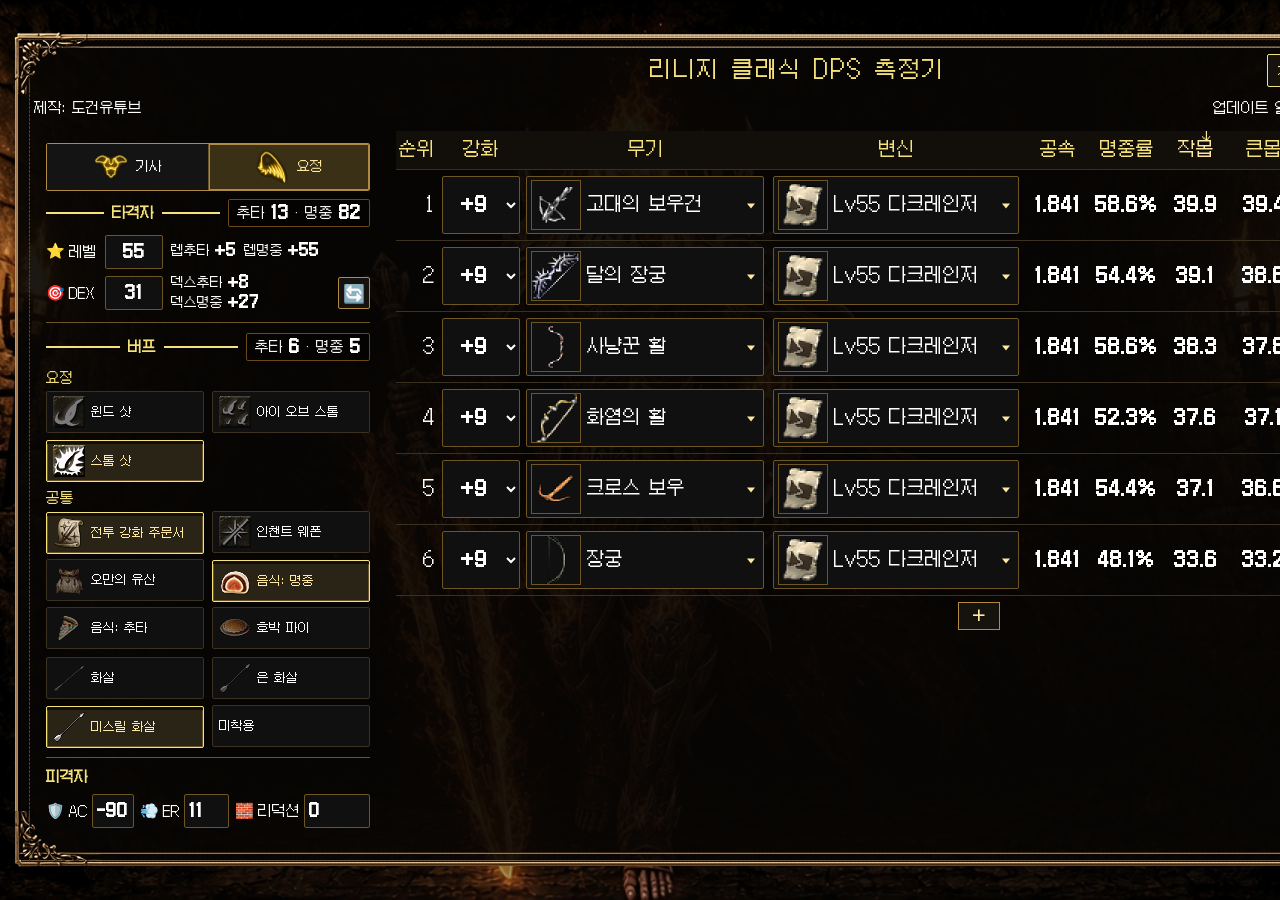
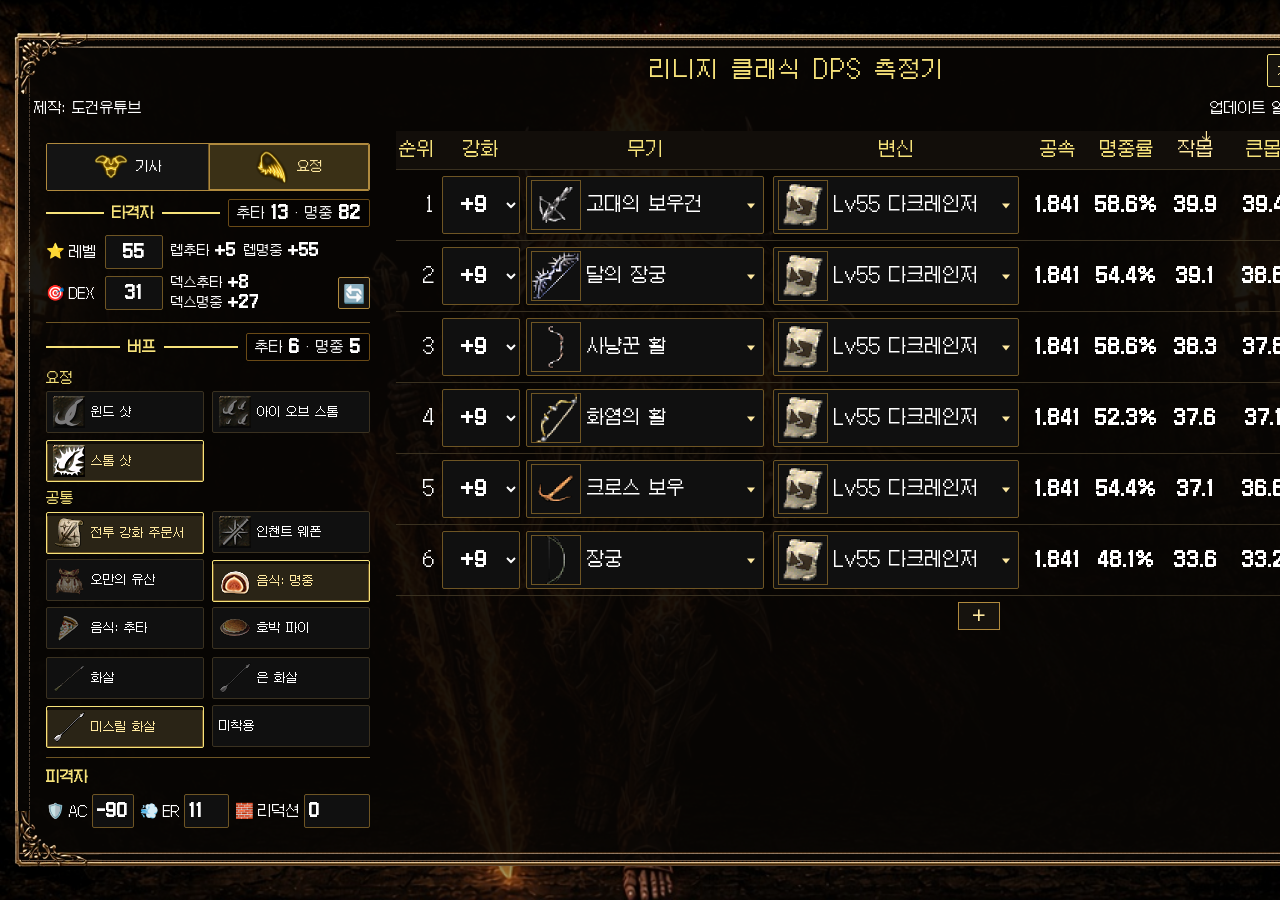
